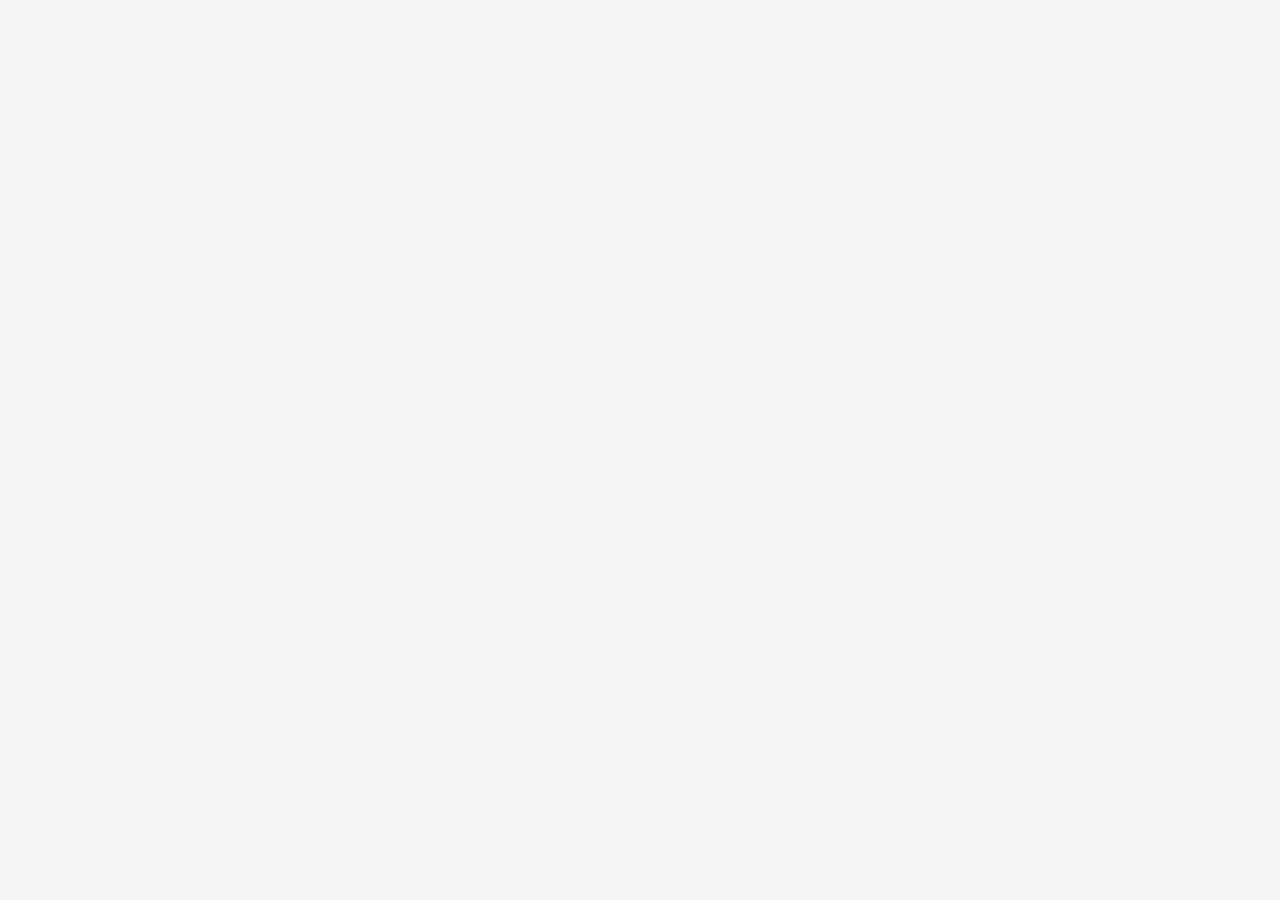
==== music/index.html @ f1dc6322 "music" ====
<!doctype html><html lang="en"><head><meta charset="UTF-8"/><meta name="viewport" content="width=device-width,user-scalable=no,initial-scale=1,maximum-scale=1,minimum-scale=1"/><meta http-equiv="X-UA-Compatible" content="ie=edge"/><link rel="icon" href="./favicon.ico"/><title>React Music - CYX</title><link href="./static/css/3.63db7dca.chunk.css" rel="stylesheet"><link href="./static/css/main.810cf1c5.chunk.css" rel="stylesheet"></head><body><noscript>You need to enable JavaScript to run this app.</noscript><div id="root"></div><script src="https://cdn.bootcdn.net/ajax/libs/react/17.0.1/umd/react.production.min.js"></script><script src="https://cdn.bootcdn.net/ajax/libs/react-dom/17.0.1/umd/react-dom.production.min.js"></script><script src="https://cdn.bootcdn.net/ajax/libs/react-router-dom/5.2.0/react-router-dom.min.js"></script><script src="https://cdn.bootcdn.net/ajax/libs/axios/0.21.0/axios.min.js"></script><script src="https://cdn.bootcdn.net/ajax/libs/dayjs/1.9.7/dayjs.min.js"></script><script src="https://cdn.bootcdn.net/ajax/libs/redux/4.0.5/redux.min.js"></script><script>!function(e){function t(t){for(var n,a,f=t[0],u=t[1],i=t[2],d=0,s=[];d<f.length;d++)a=f[d],Object.prototype.hasOwnProperty.call(o,a)&&o[a]&&s.push(o[a][0]),o[a]=0;for(n in u)Object.prototype.hasOwnProperty.call(u,n)&&(e[n]=u[n]);for(l&&l(t);s.length;)s.shift()();return c.push.apply(c,i||[]),r()}function r(){for(var e,t=0;t<c.length;t++){for(var r=c[t],n=!0,a=1;a<r.length;a++){var u=r[a];0!==o[u]&&(n=!1)}n&&(c.splice(t--,1),e=f(f.s=r[0]))}return e}var n={},a={2:0},o={2:0},c=[];function f(t){if(n[t])return n[t].exports;var r=n[t]={i:t,l:!1,exports:{}};return e[t].call(r.exports,r,r.exports,f),r.l=!0,r.exports}f.e=function(e){var t=[];a[e]?t.push(a[e]):0!==a[e]&&{4:1,5:1,6:1,7:1,8:1,9:1,11:1,12:1,13:1}[e]&&t.push(a[e]=new Promise((function(t,r){for(var n="static/css/"+({}[e]||e)+"."+{0:"31d6cfe0",4:"b9d639f6",5:"b8e6226b",6:"1abd6ac6",7:"afbb9c67",8:"af83e5b4",9:"97401d4c",10:"31d6cfe0",11:"205a9227",12:"4adebf62",13:"8f068287",14:"31d6cfe0",15:"31d6cfe0",16:"31d6cfe0",17:"31d6cfe0",18:"31d6cfe0",19:"31d6cfe0",20:"31d6cfe0",21:"31d6cfe0",22:"31d6cfe0",23:"31d6cfe0",24:"31d6cfe0",25:"31d6cfe0"}[e]+".chunk.css",o=f.p+n,c=document.getElementsByTagName("link"),u=0;u<c.length;u++){var i=(l=c[u]).getAttribute("data-href")||l.getAttribute("href");if("stylesheet"===l.rel&&(i===n||i===o))return t()}var d=document.getElementsByTagName("style");for(u=0;u<d.length;u++){var l;if((i=(l=d[u]).getAttribute("data-href"))===n||i===o)return t()}var s=document.createElement("link");s.rel="stylesheet",s.type="text/css",s.onload=t,s.onerror=function(t){var n=t&&t.target&&t.target.src||o,c=new Error("Loading CSS chunk "+e+" failed.\n("+n+")");c.code="CSS_CHUNK_LOAD_FAILED",c.request=n,delete a[e],s.parentNode.removeChild(s),r(c)},s.href=o,document.getElementsByTagName("head")[0].appendChild(s)})).then((function(){a[e]=0})));var r=o[e];if(0!==r)if(r)t.push(r[2]);else{var n=new Promise((function(t,n){r=o[e]=[t,n]}));t.push(r[2]=n);var c,u=document.createElement("script");u.charset="utf-8",u.timeout=120,f.nc&&u.setAttribute("nonce",f.nc),u.src=function(e){return f.p+"static/js/"+({}[e]||e)+"."+{0:"d8e9f323",4:"e9c83e8c",5:"3839533b",6:"b8c24204",7:"49f5a2fc",8:"f6c8484a",9:"b0489add",10:"a7ef7ede",11:"17ad154f",12:"14ec1e2f",13:"fc2794e9",14:"72e9fdf1",15:"1c46f06c",16:"dce8f236",17:"b3550e77",18:"2574365c",19:"2279a9b6",20:"bc322da2",21:"14209a16",22:"956e756e",23:"b3c29aee",24:"3106e628",25:"1d9486b4"}[e]+".chunk.js"}(e);var i=new Error;c=function(t){u.onerror=u.onload=null,clearTimeout(d);var r=o[e];if(0!==r){if(r){var n=t&&("load"===t.type?"missing":t.type),a=t&&t.target&&t.target.src;i.message="Loading chunk "+e+" failed.\n("+n+": "+a+")",i.name="ChunkLoadError",i.type=n,i.request=a,r[1](i)}o[e]=void 0}};var d=setTimeout((function(){c({type:"timeout",target:u})}),12e4);u.onerror=u.onload=c,document.head.appendChild(u)}return Promise.all(t)},f.m=e,f.c=n,f.d=function(e,t,r){f.o(e,t)||Object.defineProperty(e,t,{enumerable:!0,get:r})},f.r=function(e){"undefined"!=typeof Symbol&&Symbol.toStringTag&&Object.defineProperty(e,Symbol.toStringTag,{value:"Module"}),Object.defineProperty(e,"__esModule",{value:!0})},f.t=function(e,t){if(1&t&&(e=f(e)),8&t)return e;if(4&t&&"object"==typeof e&&e&&e.__esModule)return e;var r=Object.create(null);if(f.r(r),Object.defineProperty(r,"default",{enumerable:!0,value:e}),2&t&&"string"!=typeof e)for(var n in e)f.d(r,n,function(t){return e[t]}.bind(null,n));return r},f.n=function(e){var t=e&&e.__esModule?function(){return e.default}:function(){return e};return f.d(t,"a",t),t},f.o=function(e,t){return Object.prototype.hasOwnProperty.call(e,t)},f.p="./",f.oe=function(e){throw e};var u=this["webpackJsonpreact-template"]=this["webpackJsonpreact-template"]||[],i=u.push.bind(u);u.push=t,u=u.slice();for(var d=0;d<u.length;d++)t(u[d]);var l=i;r()}([])</script><script src="./static/js/3.7ec56323.chunk.js"></script><script src="./static/js/main.9ed80403.chunk.js"></script></body></html>
---- music/static/css/3.63db7dca.chunk.css ----
[class*=ant-]::-ms-clear,[class*=ant-] input::-ms-clear,[class*=ant-] input::-ms-reveal,[class^=ant-]::-ms-clear,[class^=ant-] input::-ms-clear,[class^=ant-] input::-ms-reveal{display:none}[class*=ant-],[class*=ant-] *,[class*=ant-] :after,[class*=ant-] :before,[class^=ant-],[class^=ant-] *,[class^=ant-] :after,[class^=ant-] :before{-webkit-box-sizing:border-box;box-sizing:border-box}body,html{width:100%;height:100%}input::-ms-clear,input::-ms-reveal{display:none}*,:after,:before{-webkit-box-sizing:border-box;box-sizing:border-box}html{font-family:sans-serif;line-height:1.15;-webkit-text-size-adjust:100%;-ms-text-size-adjust:100%;-ms-overflow-style:scrollbar;-webkit-tap-highlight-color:rgba(0,0,0,0)}@-ms-viewport{width:device-width}body{margin:0;color:rgba(0,0,0,.85);font-size:14px;font-family:-apple-system,BlinkMacSystemFont,"Segoe UI",Roboto,"Helvetica Neue",Arial,"Noto Sans",sans-serif,"Apple Color Emoji","Segoe UI Emoji","Segoe UI Symbol","Noto Color Emoji";font-variant:tabular-nums;line-height:1.5715;background-color:#fff;-webkit-font-feature-settings:"tnum";font-feature-settings:"tnum","tnum"}[tabindex="-1"]:focus{outline:none!important}hr{-webkit-box-sizing:content-box;box-sizing:content-box;height:0;overflow:visible}h1,h2,h3,h4,h5,h6{margin-top:0;margin-bottom:.5em;color:rgba(0,0,0,.85);font-weight:500}p{margin-top:0;margin-bottom:1em}abbr[data-original-title],abbr[title]{text-decoration:underline;-webkit-text-decoration:underline dotted;text-decoration:underline dotted;border-bottom:0;cursor:help}address{margin-bottom:1em;font-style:normal;line-height:inherit}input[type=number],input[type=password],input[type=text],textarea{-webkit-appearance:none}dl,ol,ul{margin-top:0;margin-bottom:1em}ol ol,ol ul,ul ol,ul ul{margin-bottom:0}dt{font-weight:500}dd{margin-bottom:.5em;margin-left:0}blockquote{margin:0 0 1em}dfn{font-style:italic}b,strong{font-weight:bolder}small{font-size:80%}sub,sup{position:relative;font-size:75%;line-height:0;vertical-align:baseline}sub{bottom:-.25em}sup{top:-.5em}a{color:#1890ff;text-decoration:none;background-color:transparent;outline:none;cursor:pointer;-webkit-transition:color .3s;transition:color .3s;-webkit-text-decoration-skip:objects}a:hover{color:#40a9ff}a:active{color:#096dd9}a:active,a:focus,a:hover{text-decoration:none;outline:0}a[disabled]{color:rgba(0,0,0,.25);cursor:not-allowed;pointer-events:none}code,kbd,pre,samp{font-size:1em;font-family:"SFMono-Regular",Consolas,"Liberation Mono",Menlo,Courier,monospace}pre{margin-top:0;margin-bottom:1em;overflow:auto}figure{margin:0 0 1em}img{vertical-align:middle;border-style:none}svg:not(:root){overflow:hidden}[role=button],a,area,button,input:not([type=range]),label,select,summary,textarea{-ms-touch-action:manipulation;touch-action:manipulation}table{border-collapse:collapse}caption{padding-top:.75em;padding-bottom:.3em;color:rgba(0,0,0,.45);text-align:left;caption-side:bottom}th{text-align:inherit}button,input,optgroup,select,textarea{margin:0;color:inherit;font-size:inherit;font-family:inherit;line-height:inherit}button,input{overflow:visible}button,select{text-transform:none}[type=reset],[type=submit],button,html [type=button]{-webkit-appearance:button}[type=button]::-moz-focus-inner,[type=reset]::-moz-focus-inner,[type=submit]::-moz-focus-inner,button::-moz-focus-inner{padding:0;border-style:none}input[type=checkbox],input[type=radio]{-webkit-box-sizing:border-box;box-sizing:border-box;padding:0}input[type=date],input[type=datetime-local],input[type=month],input[type=time]{-webkit-appearance:listbox}textarea{overflow:auto;resize:vertical}fieldset{min-width:0;margin:0;padding:0;border:0}legend{display:block;width:100%;max-width:100%;margin-bottom:.5em;padding:0;color:inherit;font-size:1.5em;line-height:inherit;white-space:normal}progress{vertical-align:baseline}[type=number]::-webkit-inner-spin-button,[type=number]::-webkit-outer-spin-button{height:auto}[type=search]{outline-offset:-2px;-webkit-appearance:none}[type=search]::-webkit-search-cancel-button,[type=search]::-webkit-search-decoration{-webkit-appearance:none}::-webkit-file-upload-button{font:inherit;-webkit-appearance:button}output{display:inline-block}summary{display:list-item}template{display:none}[hidden]{display:none!important}mark{padding:.2em;background-color:#feffe6}::-moz-selection{color:#fff;background:#1890ff}::selection{color:#fff;background:#1890ff}.clearfix:after,.clearfix:before{display:table;content:""}.clearfix:after{clear:both}.anticon{display:inline-block;color:inherit;font-style:normal;line-height:0;text-align:center;text-transform:none;vertical-align:-.125em;text-rendering:optimizeLegibility;-webkit-font-smoothing:antialiased;-moz-osx-font-smoothing:grayscale}.anticon>*{line-height:1}.anticon svg{display:inline-block}.anticon:before{display:none}.anticon .anticon-icon{display:block}.anticon[tabindex]{cursor:pointer}.anticon-spin,.anticon-spin:before{display:inline-block;-webkit-animation:loadingCircle 1s linear infinite;animation:loadingCircle 1s linear infinite}.fade-appear,.fade-enter,.fade-leave{-webkit-animation-duration:.2s;animation-duration:.2s;-webkit-animation-fill-mode:both;animation-fill-mode:both;-webkit-animation-play-state:paused;animation-play-state:paused}.fade-appear.fade-appear-active,.fade-enter.fade-enter-active{-webkit-animation-name:antFadeIn;animation-name:antFadeIn;-webkit-animation-play-state:running;animation-play-state:running}.fade-leave.fade-leave-active{-webkit-animation-name:antFadeOut;animation-name:antFadeOut;-webkit-animation-play-state:running;animation-play-state:running;pointer-events:none}.fade-appear,.fade-enter{opacity:0}.fade-appear,.fade-enter,.fade-leave{-webkit-animation-timing-function:linear;animation-timing-function:linear}@-webkit-keyframes antFadeIn{0%{opacity:0}to{opacity:1}}@keyframes antFadeIn{0%{opacity:0}to{opacity:1}}@-webkit-keyframes antFadeOut{0%{opacity:1}to{opacity:0}}@keyframes antFadeOut{0%{opacity:1}to{opacity:0}}.move-up-appear,.move-up-enter,.move-up-leave{-webkit-animation-duration:.2s;animation-duration:.2s;-webkit-animation-fill-mode:both;animation-fill-mode:both;-webkit-animation-play-state:paused;animation-play-state:paused}.move-up-appear.move-up-appear-active,.move-up-enter.move-up-enter-active{-webkit-animation-name:antMoveUpIn;animation-name:antMoveUpIn;-webkit-animation-play-state:running;animation-play-state:running}.move-up-leave.move-up-leave-active{-webkit-animation-name:antMoveUpOut;animation-name:antMoveUpOut;-webkit-animation-play-state:running;animation-play-state:running;pointer-events:none}.move-up-appear,.move-up-enter{opacity:0;-webkit-animation-timing-function:cubic-bezier(.08,.82,.17,1);animation-timing-function:cubic-bezier(.08,.82,.17,1)}.move-up-leave{-webkit-animation-timing-function:cubic-bezier(.6,.04,.98,.34);animation-timing-function:cubic-bezier(.6,.04,.98,.34)}.move-down-appear,.move-down-enter,.move-down-leave{-webkit-animation-duration:.2s;animation-duration:.2s;-webkit-animation-fill-mode:both;animation-fill-mode:both;-webkit-animation-play-state:paused;animation-play-state:paused}.move-down-appear.move-down-appear-active,.move-down-enter.move-down-enter-active{-webkit-animation-name:antMoveDownIn;animation-name:antMoveDownIn;-webkit-animation-play-state:running;animation-play-state:running}.move-down-leave.move-down-leave-active{-webkit-animation-name:antMoveDownOut;animation-name:antMoveDownOut;-webkit-animation-play-state:running;animation-play-state:running;pointer-events:none}.move-down-appear,.move-down-enter{opacity:0;-webkit-animation-timing-function:cubic-bezier(.08,.82,.17,1);animation-timing-function:cubic-bezier(.08,.82,.17,1)}.move-down-leave{-webkit-animation-timing-function:cubic-bezier(.6,.04,.98,.34);animation-timing-function:cubic-bezier(.6,.04,.98,.34)}.move-left-appear,.move-left-enter,.move-left-leave{-webkit-animation-duration:.2s;animation-duration:.2s;-webkit-animation-fill-mode:both;animation-fill-mode:both;-webkit-animation-play-state:paused;animation-play-state:paused}.move-left-appear.move-left-appear-active,.move-left-enter.move-left-enter-active{-webkit-animation-name:antMoveLeftIn;animation-name:antMoveLeftIn;-webkit-animation-play-state:running;animation-play-state:running}.move-left-leave.move-left-leave-active{-webkit-animation-name:antMoveLeftOut;animation-name:antMoveLeftOut;-webkit-animation-play-state:running;animation-play-state:running;pointer-events:none}.move-left-appear,.move-left-enter{opacity:0;-webkit-animation-timing-function:cubic-bezier(.08,.82,.17,1);animation-timing-function:cubic-bezier(.08,.82,.17,1)}.move-left-leave{-webkit-animation-timing-function:cubic-bezier(.6,.04,.98,.34);animation-timing-function:cubic-bezier(.6,.04,.98,.34)}.move-right-appear,.move-right-enter,.move-right-leave{-webkit-animation-duration:.2s;animation-duration:.2s;-webkit-animation-fill-mode:both;animation-fill-mode:both;-webkit-animation-play-state:paused;animation-play-state:paused}.move-right-appear.move-right-appear-active,.move-right-enter.move-right-enter-active{-webkit-animation-name:antMoveRightIn;animation-name:antMoveRightIn;-webkit-animation-play-state:running;animation-play-state:running}.move-right-leave.move-right-leave-active{-webkit-animation-name:antMoveRightOut;animation-name:antMoveRightOut;-webkit-animation-play-state:running;animation-play-state:running;pointer-events:none}.move-right-appear,.move-right-enter{opacity:0;-webkit-animation-timing-function:cubic-bezier(.08,.82,.17,1);animation-timing-function:cubic-bezier(.08,.82,.17,1)}.move-right-leave{-webkit-animation-timing-function:cubic-bezier(.6,.04,.98,.34);animation-timing-function:cubic-bezier(.6,.04,.98,.34)}@-webkit-keyframes antMoveDownIn{0%{-webkit-transform:translateY(100%);transform:translateY(100%);-webkit-transform-origin:0 0;transform-origin:0 0;opacity:0}to{-webkit-transform:translateY(0);transform:translateY(0);-webkit-transform-origin:0 0;transform-origin:0 0;opacity:1}}@keyframes antMoveDownIn{0%{-webkit-transform:translateY(100%);transform:translateY(100%);-webkit-transform-origin:0 0;transform-origin:0 0;opacity:0}to{-webkit-transform:translateY(0);transform:translateY(0);-webkit-transform-origin:0 0;transform-origin:0 0;opacity:1}}@-webkit-keyframes antMoveDownOut{0%{-webkit-transform:translateY(0);transform:translateY(0);-webkit-transform-origin:0 0;transform-origin:0 0;opacity:1}to{-webkit-transform:translateY(100%);transform:translateY(100%);-webkit-transform-origin:0 0;transform-origin:0 0;opacity:0}}@keyframes antMoveDownOut{0%{-webkit-transform:translateY(0);transform:translateY(0);-webkit-transform-origin:0 0;transform-origin:0 0;opacity:1}to{-webkit-transform:translateY(100%);transform:translateY(100%);-webkit-transform-origin:0 0;transform-origin:0 0;opacity:0}}@-webkit-keyframes antMoveLeftIn{0%{-webkit-transform:translateX(-100%);transform:translateX(-100%);-webkit-transform-origin:0 0;transform-origin:0 0;opacity:0}to{-webkit-transform:translateX(0);transform:translateX(0);-webkit-transform-origin:0 0;transform-origin:0 0;opacity:1}}@keyframes antMoveLeftIn{0%{-webkit-transform:translateX(-100%);transform:translateX(-100%);-webkit-transform-origin:0 0;transform-origin:0 0;opacity:0}to{-webkit-transform:translateX(0);transform:translateX(0);-webkit-transform-origin:0 0;transform-origin:0 0;opacity:1}}@-webkit-keyframes antMoveLeftOut{0%{-webkit-transform:translateX(0);transform:translateX(0);-webkit-transform-origin:0 0;transform-origin:0 0;opacity:1}to{-webkit-transform:translateX(-100%);transform:translateX(-100%);-webkit-transform-origin:0 0;transform-origin:0 0;opacity:0}}@keyframes antMoveLeftOut{0%{-webkit-transform:translateX(0);transform:translateX(0);-webkit-transform-origin:0 0;transform-origin:0 0;opacity:1}to{-webkit-transform:translateX(-100%);transform:translateX(-100%);-webkit-transform-origin:0 0;transform-origin:0 0;opacity:0}}@-webkit-keyframes antMoveRightIn{0%{-webkit-transform:translateX(100%);transform:translateX(100%);-webkit-transform-origin:0 0;transform-origin:0 0;opacity:0}to{-webkit-transform:translateX(0);transform:translateX(0);-webkit-transform-origin:0 0;transform-origin:0 0;opacity:1}}@keyframes antMoveRightIn{0%{-webkit-transform:translateX(100%);transform:translateX(100%);-webkit-transform-origin:0 0;transform-origin:0 0;opacity:0}to{-webkit-transform:translateX(0);transform:translateX(0);-webkit-transform-origin:0 0;transform-origin:0 0;opacity:1}}@-webkit-keyframes antMoveRightOut{0%{-webkit-transform:translateX(0);transform:translateX(0);-webkit-transform-origin:0 0;transform-origin:0 0;opacity:1}to{-webkit-transform:translateX(100%);transform:translateX(100%);-webkit-transform-origin:0 0;transform-origin:0 0;opacity:0}}@keyframes antMoveRightOut{0%{-webkit-transform:translateX(0);transform:translateX(0);-webkit-transform-origin:0 0;transform-origin:0 0;opacity:1}to{-webkit-transform:translateX(100%);transform:translateX(100%);-webkit-transform-origin:0 0;transform-origin:0 0;opacity:0}}@-webkit-keyframes antMoveUpIn{0%{-webkit-transform:translateY(-100%);transform:translateY(-100%);-webkit-transform-origin:0 0;transform-origin:0 0;opacity:0}to{-webkit-transform:translateY(0);transform:translateY(0);-webkit-transform-origin:0 0;transform-origin:0 0;opacity:1}}@keyframes antMoveUpIn{0%{-webkit-transform:translateY(-100%);transform:translateY(-100%);-webkit-transform-origin:0 0;transform-origin:0 0;opacity:0}to{-webkit-transform:translateY(0);transform:translateY(0);-webkit-transform-origin:0 0;transform-origin:0 0;opacity:1}}@-webkit-keyframes antMoveUpOut{0%{-webkit-transform:translateY(0);transform:translateY(0);-webkit-transform-origin:0 0;transform-origin:0 0;opacity:1}to{-webkit-transform:translateY(-100%);transform:translateY(-100%);-webkit-transform-origin:0 0;transform-origin:0 0;opacity:0}}@keyframes antMoveUpOut{0%{-webkit-transform:translateY(0);transform:translateY(0);-webkit-transform-origin:0 0;transform-origin:0 0;opacity:1}to{-webkit-transform:translateY(-100%);transform:translateY(-100%);-webkit-transform-origin:0 0;transform-origin:0 0;opacity:0}}@-webkit-keyframes loadingCircle{to{-webkit-transform:rotate(1turn);transform:rotate(1turn)}}@keyframes loadingCircle{to{-webkit-transform:rotate(1turn);transform:rotate(1turn)}}[ant-click-animating-without-extra-node=true],[ant-click-animating=true]{position:relative}html{--antd-wave-shadow-color:#1890ff;--scroll-bar:0}.ant-click-animating-node,[ant-click-animating-without-extra-node=true]:after{position:absolute;top:0;right:0;bottom:0;left:0;display:block;border-radius:inherit;-webkit-box-shadow:0 0 0 0 #1890ff;-webkit-box-shadow:0 0 0 0 var(--antd-wave-shadow-color);box-shadow:0 0 0 0 #1890ff;box-shadow:0 0 0 0 var(--antd-wave-shadow-color);opacity:.2;-webkit-animation:fadeEffect 2s cubic-bezier(.08,.82,.17,1),waveEffect .4s cubic-bezier(.08,.82,.17,1);animation:fadeEffect 2s cubic-bezier(.08,.82,.17,1),waveEffect .4s cubic-bezier(.08,.82,.17,1);-webkit-animation-fill-mode:forwards;animation-fill-mode:forwards;content:"";pointer-events:none}@-webkit-keyframes waveEffect{to{-webkit-box-shadow:0 0 0 #1890ff;box-shadow:0 0 0 #1890ff;-webkit-box-shadow:0 0 0 6px #1890ff;-webkit-box-shadow:0 0 0 6px var(--antd-wave-shadow-color);box-shadow:0 0 0 6px #1890ff;box-shadow:0 0 0 6px var(--antd-wave-shadow-color)}}@keyframes waveEffect{to{-webkit-box-shadow:0 0 0 #1890ff;box-shadow:0 0 0 #1890ff;-webkit-box-shadow:0 0 0 6px #1890ff;-webkit-box-shadow:0 0 0 6px var(--antd-wave-shadow-color);box-shadow:0 0 0 6px #1890ff;box-shadow:0 0 0 6px var(--antd-wave-shadow-color)}}@-webkit-keyframes fadeEffect{to{opacity:0}}@keyframes fadeEffect{to{opacity:0}}.slide-up-appear,.slide-up-enter,.slide-up-leave{-webkit-animation-duration:.2s;animation-duration:.2s;-webkit-animation-fill-mode:both;animation-fill-mode:both;-webkit-animation-play-state:paused;animation-play-state:paused}.slide-up-appear.slide-up-appear-active,.slide-up-enter.slide-up-enter-active{-webkit-animation-name:antSlideUpIn;animation-name:antSlideUpIn;-webkit-animation-play-state:running;animation-play-state:running}.slide-up-leave.slide-up-leave-active{-webkit-animation-name:antSlideUpOut;animation-name:antSlideUpOut;-webkit-animation-play-state:running;animation-play-state:running;pointer-events:none}.slide-up-appear,.slide-up-enter{opacity:0;-webkit-animation-timing-function:cubic-bezier(.23,1,.32,1);animation-timing-function:cubic-bezier(.23,1,.32,1)}.slide-up-leave{-webkit-animation-timing-function:cubic-bezier(.755,.05,.855,.06);animation-timing-function:cubic-bezier(.755,.05,.855,.06)}.slide-down-appear,.slide-down-enter,.slide-down-leave{-webkit-animation-duration:.2s;animation-duration:.2s;-webkit-animation-fill-mode:both;animation-fill-mode:both;-webkit-animation-play-state:paused;animation-play-state:paused}.slide-down-appear.slide-down-appear-active,.slide-down-enter.slide-down-enter-active{-webkit-animation-name:antSlideDownIn;animation-name:antSlideDownIn;-webkit-animation-play-state:running;animation-play-state:running}.slide-down-leave.slide-down-leave-active{-webkit-animation-name:antSlideDownOut;animation-name:antSlideDownOut;-webkit-animation-play-state:running;animation-play-state:running;pointer-events:none}.slide-down-appear,.slide-down-enter{opacity:0;-webkit-animation-timing-function:cubic-bezier(.23,1,.32,1);animation-timing-function:cubic-bezier(.23,1,.32,1)}.slide-down-leave{-webkit-animation-timing-function:cubic-bezier(.755,.05,.855,.06);animation-timing-function:cubic-bezier(.755,.05,.855,.06)}.slide-left-appear,.slide-left-enter,.slide-left-leave{-webkit-animation-duration:.2s;animation-duration:.2s;-webkit-animation-fill-mode:both;animation-fill-mode:both;-webkit-animation-play-state:paused;animation-play-state:paused}.slide-left-appear.slide-left-appear-active,.slide-left-enter.slide-left-enter-active{-webkit-animation-name:antSlideLeftIn;animation-name:antSlideLeftIn;-webkit-animation-play-state:running;animation-play-state:running}.slide-left-leave.slide-left-leave-active{-webkit-animation-name:antSlideLeftOut;animation-name:antSlideLeftOut;-webkit-animation-play-state:running;animation-play-state:running;pointer-events:none}.slide-left-appear,.slide-left-enter{opacity:0;-webkit-animation-timing-function:cubic-bezier(.23,1,.32,1);animation-timing-function:cubic-bezier(.23,1,.32,1)}.slide-left-leave{-webkit-animation-timing-function:cubic-bezier(.755,.05,.855,.06);animation-timing-function:cubic-bezier(.755,.05,.855,.06)}.slide-right-appear,.slide-right-enter,.slide-right-leave{-webkit-animation-duration:.2s;animation-duration:.2s;-webkit-animation-fill-mode:both;animation-fill-mode:both;-webkit-animation-play-state:paused;animation-play-state:paused}.slide-right-appear.slide-right-appear-active,.slide-right-enter.slide-right-enter-active{-webkit-animation-name:antSlideRightIn;animation-name:antSlideRightIn;-webkit-animation-play-state:running;animation-play-state:running}.slide-right-leave.slide-right-leave-active{-webkit-animation-name:antSlideRightOut;animation-name:antSlideRightOut;-webkit-animation-play-state:running;animation-play-state:running;pointer-events:none}.slide-right-appear,.slide-right-enter{opacity:0;-webkit-animation-timing-function:cubic-bezier(.23,1,.32,1);animation-timing-function:cubic-bezier(.23,1,.32,1)}.slide-right-leave{-webkit-animation-timing-function:cubic-bezier(.755,.05,.855,.06);animation-timing-function:cubic-bezier(.755,.05,.855,.06)}@-webkit-keyframes antSlideUpIn{0%{-webkit-transform:scaleY(.8);transform:scaleY(.8);-webkit-transform-origin:0 0;transform-origin:0 0;opacity:0}to{-webkit-transform:scaleY(1);transform:scaleY(1);-webkit-transform-origin:0 0;transform-origin:0 0;opacity:1}}@keyframes antSlideUpIn{0%{-webkit-transform:scaleY(.8);transform:scaleY(.8);-webkit-transform-origin:0 0;transform-origin:0 0;opacity:0}to{-webkit-transform:scaleY(1);transform:scaleY(1);-webkit-transform-origin:0 0;transform-origin:0 0;opacity:1}}@-webkit-keyframes antSlideUpOut{0%{-webkit-transform:scaleY(1);transform:scaleY(1);-webkit-transform-origin:0 0;transform-origin:0 0;opacity:1}to{-webkit-transform:scaleY(.8);transform:scaleY(.8);-webkit-transform-origin:0 0;transform-origin:0 0;opacity:0}}@keyframes antSlideUpOut{0%{-webkit-transform:scaleY(1);transform:scaleY(1);-webkit-transform-origin:0 0;transform-origin:0 0;opacity:1}to{-webkit-transform:scaleY(.8);transform:scaleY(.8);-webkit-transform-origin:0 0;transform-origin:0 0;opacity:0}}@-webkit-keyframes antSlideDownIn{0%{-webkit-transform:scaleY(.8);transform:scaleY(.8);-webkit-transform-origin:100% 100%;transform-origin:100% 100%;opacity:0}to{-webkit-transform:scaleY(1);transform:scaleY(1);-webkit-transform-origin:100% 100%;transform-origin:100% 100%;opacity:1}}@keyframes antSlideDownIn{0%{-webkit-transform:scaleY(.8);transform:scaleY(.8);-webkit-transform-origin:100% 100%;transform-origin:100% 100%;opacity:0}to{-webkit-transform:scaleY(1);transform:scaleY(1);-webkit-transform-origin:100% 100%;transform-origin:100% 100%;opacity:1}}@-webkit-keyframes antSlideDownOut{0%{-webkit-transform:scaleY(1);transform:scaleY(1);-webkit-transform-origin:100% 100%;transform-origin:100% 100%;opacity:1}to{-webkit-transform:scaleY(.8);transform:scaleY(.8);-webkit-transform-origin:100% 100%;transform-origin:100% 100%;opacity:0}}@keyframes antSlideDownOut{0%{-webkit-transform:scaleY(1);transform:scaleY(1);-webkit-transform-origin:100% 100%;transform-origin:100% 100%;opacity:1}to{-webkit-transform:scaleY(.8);transform:scaleY(.8);-webkit-transform-origin:100% 100%;transform-origin:100% 100%;opacity:0}}@-webkit-keyframes antSlideLeftIn{0%{-webkit-transform:scaleX(.8);transform:scaleX(.8);-webkit-transform-origin:0 0;transform-origin:0 0;opacity:0}to{-webkit-transform:scaleX(1);transform:scaleX(1);-webkit-transform-origin:0 0;transform-origin:0 0;opacity:1}}@keyframes antSlideLeftIn{0%{-webkit-transform:scaleX(.8);transform:scaleX(.8);-webkit-transform-origin:0 0;transform-origin:0 0;opacity:0}to{-webkit-transform:scaleX(1);transform:scaleX(1);-webkit-transform-origin:0 0;transform-origin:0 0;opacity:1}}@-webkit-keyframes antSlideLeftOut{0%{-webkit-transform:scaleX(1);transform:scaleX(1);-webkit-transform-origin:0 0;transform-origin:0 0;opacity:1}to{-webkit-transform:scaleX(.8);transform:scaleX(.8);-webkit-transform-origin:0 0;transform-origin:0 0;opacity:0}}@keyframes antSlideLeftOut{0%{-webkit-transform:scaleX(1);transform:scaleX(1);-webkit-transform-origin:0 0;transform-origin:0 0;opacity:1}to{-webkit-transform:scaleX(.8);transform:scaleX(.8);-webkit-transform-origin:0 0;transform-origin:0 0;opacity:0}}@-webkit-keyframes antSlideRightIn{0%{-webkit-transform:scaleX(.8);transform:scaleX(.8);-webkit-transform-origin:100% 0;transform-origin:100% 0;opacity:0}to{-webkit-transform:scaleX(1);transform:scaleX(1);-webkit-transform-origin:100% 0;transform-origin:100% 0;opacity:1}}@keyframes antSlideRightIn{0%{-webkit-transform:scaleX(.8);transform:scaleX(.8);-webkit-transform-origin:100% 0;transform-origin:100% 0;opacity:0}to{-webkit-transform:scaleX(1);transform:scaleX(1);-webkit-transform-origin:100% 0;transform-origin:100% 0;opacity:1}}@-webkit-keyframes antSlideRightOut{0%{-webkit-transform:scaleX(1);transform:scaleX(1);-webkit-transform-origin:100% 0;transform-origin:100% 0;opacity:1}to{-webkit-transform:scaleX(.8);transform:scaleX(.8);-webkit-transform-origin:100% 0;transform-origin:100% 0;opacity:0}}@keyframes antSlideRightOut{0%{-webkit-transform:scaleX(1);transform:scaleX(1);-webkit-transform-origin:100% 0;transform-origin:100% 0;opacity:1}to{-webkit-transform:scaleX(.8);transform:scaleX(.8);-webkit-transform-origin:100% 0;transform-origin:100% 0;opacity:0}}.zoom-appear,.zoom-enter,.zoom-leave{-webkit-animation-duration:.2s;animation-duration:.2s;-webkit-animation-fill-mode:both;animation-fill-mode:both;-webkit-animation-play-state:paused;animation-play-state:paused}.zoom-appear.zoom-appear-active,.zoom-enter.zoom-enter-active{-webkit-animation-name:antZoomIn;animation-name:antZoomIn;-webkit-animation-play-state:running;animation-play-state:running}.zoom-leave.zoom-leave-active{-webkit-animation-name:antZoomOut;animation-name:antZoomOut;-webkit-animation-play-state:running;animation-play-state:running;pointer-events:none}.zoom-appear,.zoom-enter{-webkit-transform:scale(0);transform:scale(0);opacity:0;-webkit-animation-timing-function:cubic-bezier(.08,.82,.17,1);animation-timing-function:cubic-bezier(.08,.82,.17,1)}.zoom-appear-prepare,.zoom-enter-prepare{-webkit-transform:none;transform:none}.zoom-leave{-webkit-animation-timing-function:cubic-bezier(.78,.14,.15,.86);animation-timing-function:cubic-bezier(.78,.14,.15,.86)}.zoom-big-appear,.zoom-big-enter,.zoom-big-leave{-webkit-animation-duration:.2s;animation-duration:.2s;-webkit-animation-fill-mode:both;animation-fill-mode:both;-webkit-animation-play-state:paused;animation-play-state:paused}.zoom-big-appear.zoom-big-appear-active,.zoom-big-enter.zoom-big-enter-active{-webkit-animation-name:antZoomBigIn;animation-name:antZoomBigIn;-webkit-animation-play-state:running;animation-play-state:running}.zoom-big-leave.zoom-big-leave-active{-webkit-animation-name:antZoomBigOut;animation-name:antZoomBigOut;-webkit-animation-play-state:running;animation-play-state:running;pointer-events:none}.zoom-big-appear,.zoom-big-enter{-webkit-transform:scale(0);transform:scale(0);opacity:0;-webkit-animation-timing-function:cubic-bezier(.08,.82,.17,1);animation-timing-function:cubic-bezier(.08,.82,.17,1)}.zoom-big-appear-prepare,.zoom-big-enter-prepare{-webkit-transform:none;transform:none}.zoom-big-leave{-webkit-animation-timing-function:cubic-bezier(.78,.14,.15,.86);animation-timing-function:cubic-bezier(.78,.14,.15,.86)}.zoom-big-fast-appear,.zoom-big-fast-enter,.zoom-big-fast-leave{-webkit-animation-duration:.1s;animation-duration:.1s;-webkit-animation-fill-mode:both;animation-fill-mode:both;-webkit-animation-play-state:paused;animation-play-state:paused}.zoom-big-fast-appear.zoom-big-fast-appear-active,.zoom-big-fast-enter.zoom-big-fast-enter-active{-webkit-animation-name:antZoomBigIn;animation-name:antZoomBigIn;-webkit-animation-play-state:running;animation-play-state:running}.zoom-big-fast-leave.zoom-big-fast-leave-active{-webkit-animation-name:antZoomBigOut;animation-name:antZoomBigOut;-webkit-animation-play-state:running;animation-play-state:running;pointer-events:none}.zoom-big-fast-appear,.zoom-big-fast-enter{-webkit-transform:scale(0);transform:scale(0);opacity:0;-webkit-animation-timing-function:cubic-bezier(.08,.82,.17,1);animation-timing-function:cubic-bezier(.08,.82,.17,1)}.zoom-big-fast-appear-prepare,.zoom-big-fast-enter-prepare{-webkit-transform:none;transform:none}.zoom-big-fast-leave{-webkit-animation-timing-function:cubic-bezier(.78,.14,.15,.86);animation-timing-function:cubic-bezier(.78,.14,.15,.86)}.zoom-up-appear,.zoom-up-enter,.zoom-up-leave{-webkit-animation-duration:.2s;animation-duration:.2s;-webkit-animation-fill-mode:both;animation-fill-mode:both;-webkit-animation-play-state:paused;animation-play-state:paused}.zoom-up-appear.zoom-up-appear-active,.zoom-up-enter.zoom-up-enter-active{-webkit-animation-name:antZoomUpIn;animation-name:antZoomUpIn;-webkit-animation-play-state:running;animation-play-state:running}.zoom-up-leave.zoom-up-leave-active{-webkit-animation-name:antZoomUpOut;animation-name:antZoomUpOut;-webkit-animation-play-state:running;animation-play-state:running;pointer-events:none}.zoom-up-appear,.zoom-up-enter{-webkit-transform:scale(0);transform:scale(0);opacity:0;-webkit-animation-timing-function:cubic-bezier(.08,.82,.17,1);animation-timing-function:cubic-bezier(.08,.82,.17,1)}.zoom-up-appear-prepare,.zoom-up-enter-prepare{-webkit-transform:none;transform:none}.zoom-up-leave{-webkit-animation-timing-function:cubic-bezier(.78,.14,.15,.86);animation-timing-function:cubic-bezier(.78,.14,.15,.86)}.zoom-down-appear,.zoom-down-enter,.zoom-down-leave{-webkit-animation-duration:.2s;animation-duration:.2s;-webkit-animation-fill-mode:both;animation-fill-mode:both;-webkit-animation-play-state:paused;animation-play-state:paused}.zoom-down-appear.zoom-down-appear-active,.zoom-down-enter.zoom-down-enter-active{-webkit-animation-name:antZoomDownIn;animation-name:antZoomDownIn;-webkit-animation-play-state:running;animation-play-state:running}.zoom-down-leave.zoom-down-leave-active{-webkit-animation-name:antZoomDownOut;animation-name:antZoomDownOut;-webkit-animation-play-state:running;animation-play-state:running;pointer-events:none}.zoom-down-appear,.zoom-down-enter{-webkit-transform:scale(0);transform:scale(0);opacity:0;-webkit-animation-timing-function:cubic-bezier(.08,.82,.17,1);animation-timing-function:cubic-bezier(.08,.82,.17,1)}.zoom-down-appear-prepare,.zoom-down-enter-prepare{-webkit-transform:none;transform:none}.zoom-down-leave{-webkit-animation-timing-function:cubic-bezier(.78,.14,.15,.86);animation-timing-function:cubic-bezier(.78,.14,.15,.86)}.zoom-left-appear,.zoom-left-enter,.zoom-left-leave{-webkit-animation-duration:.2s;animation-duration:.2s;-webkit-animation-fill-mode:both;animation-fill-mode:both;-webkit-animation-play-state:paused;animation-play-state:paused}.zoom-left-appear.zoom-left-appear-active,.zoom-left-enter.zoom-left-enter-active{-webkit-animation-name:antZoomLeftIn;animation-name:antZoomLeftIn;-webkit-animation-play-state:running;animation-play-state:running}.zoom-left-leave.zoom-left-leave-active{-webkit-animation-name:antZoomLeftOut;animation-name:antZoomLeftOut;-webkit-animation-play-state:running;animation-play-state:running;pointer-events:none}.zoom-left-appear,.zoom-left-enter{-webkit-transform:scale(0);transform:scale(0);opacity:0;-webkit-animation-timing-function:cubic-bezier(.08,.82,.17,1);animation-timing-function:cubic-bezier(.08,.82,.17,1)}.zoom-left-appear-prepare,.zoom-left-enter-prepare{-webkit-transform:none;transform:none}.zoom-left-leave{-webkit-animation-timing-function:cubic-bezier(.78,.14,.15,.86);animation-timing-function:cubic-bezier(.78,.14,.15,.86)}.zoom-right-appear,.zoom-right-enter,.zoom-right-leave{-webkit-animation-duration:.2s;animation-duration:.2s;-webkit-animation-fill-mode:both;animation-fill-mode:both;-webkit-animation-play-state:paused;animation-play-state:paused}.zoom-right-appear.zoom-right-appear-active,.zoom-right-enter.zoom-right-enter-active{-webkit-animation-name:antZoomRightIn;animation-name:antZoomRightIn;-webkit-animation-play-state:running;animation-play-state:running}.zoom-right-leave.zoom-right-leave-active{-webkit-animation-name:antZoomRightOut;animation-name:antZoomRightOut;-webkit-animation-play-state:running;animation-play-state:running;pointer-events:none}.zoom-right-appear,.zoom-right-enter{-webkit-transform:scale(0);transform:scale(0);opacity:0;-webkit-animation-timing-function:cubic-bezier(.08,.82,.17,1);animation-timing-function:cubic-bezier(.08,.82,.17,1)}.zoom-right-appear-prepare,.zoom-right-enter-prepare{-webkit-transform:none;transform:none}.zoom-right-leave{-webkit-animation-timing-function:cubic-bezier(.78,.14,.15,.86);animation-timing-function:cubic-bezier(.78,.14,.15,.86)}@-webkit-keyframes antZoomIn{0%{-webkit-transform:scale(.2);transform:scale(.2);opacity:0}to{-webkit-transform:scale(1);transform:scale(1);opacity:1}}@keyframes antZoomIn{0%{-webkit-transform:scale(.2);transform:scale(.2);opacity:0}to{-webkit-transform:scale(1);transform:scale(1);opacity:1}}@-webkit-keyframes antZoomOut{0%{-webkit-transform:scale(1);transform:scale(1)}to{-webkit-transform:scale(.2);transform:scale(.2);opacity:0}}@keyframes antZoomOut{0%{-webkit-transform:scale(1);transform:scale(1)}to{-webkit-transform:scale(.2);transform:scale(.2);opacity:0}}@-webkit-keyframes antZoomBigIn{0%{-webkit-transform:scale(.8);transform:scale(.8);opacity:0}to{-webkit-transform:scale(1);transform:scale(1);opacity:1}}@keyframes antZoomBigIn{0%{-webkit-transform:scale(.8);transform:scale(.8);opacity:0}to{-webkit-transform:scale(1);transform:scale(1);opacity:1}}@-webkit-keyframes antZoomBigOut{0%{-webkit-transform:scale(1);transform:scale(1)}to{-webkit-transform:scale(.8);transform:scale(.8);opacity:0}}@keyframes antZoomBigOut{0%{-webkit-transform:scale(1);transform:scale(1)}to{-webkit-transform:scale(.8);transform:scale(.8);opacity:0}}@-webkit-keyframes antZoomUpIn{0%{-webkit-transform:scale(.8);transform:scale(.8);-webkit-transform-origin:50% 0;transform-origin:50% 0;opacity:0}to{-webkit-transform:scale(1);transform:scale(1);-webkit-transform-origin:50% 0;transform-origin:50% 0}}@keyframes antZoomUpIn{0%{-webkit-transform:scale(.8);transform:scale(.8);-webkit-transform-origin:50% 0;transform-origin:50% 0;opacity:0}to{-webkit-transform:scale(1);transform:scale(1);-webkit-transform-origin:50% 0;transform-origin:50% 0}}@-webkit-keyframes antZoomUpOut{0%{-webkit-transform:scale(1);transform:scale(1);-webkit-transform-origin:50% 0;transform-origin:50% 0}to{-webkit-transform:scale(.8);transform:scale(.8);-webkit-transform-origin:50% 0;transform-origin:50% 0;opacity:0}}@keyframes antZoomUpOut{0%{-webkit-transform:scale(1);transform:scale(1);-webkit-transform-origin:50% 0;transform-origin:50% 0}to{-webkit-transform:scale(.8);transform:scale(.8);-webkit-transform-origin:50% 0;transform-origin:50% 0;opacity:0}}@-webkit-keyframes antZoomLeftIn{0%{-webkit-transform:scale(.8);transform:scale(.8);-webkit-transform-origin:0 50%;transform-origin:0 50%;opacity:0}to{-webkit-transform:scale(1);transform:scale(1);-webkit-transform-origin:0 50%;transform-origin:0 50%}}@keyframes antZoomLeftIn{0%{-webkit-transform:scale(.8);transform:scale(.8);-webkit-transform-origin:0 50%;transform-origin:0 50%;opacity:0}to{-webkit-transform:scale(1);transform:scale(1);-webkit-transform-origin:0 50%;transform-origin:0 50%}}@-webkit-keyframes antZoomLeftOut{0%{-webkit-transform:scale(1);transform:scale(1);-webkit-transform-origin:0 50%;transform-origin:0 50%}to{-webkit-transform:scale(.8);transform:scale(.8);-webkit-transform-origin:0 50%;transform-origin:0 50%;opacity:0}}@keyframes antZoomLeftOut{0%{-webkit-transform:scale(1);transform:scale(1);-webkit-transform-origin:0 50%;transform-origin:0 50%}to{-webkit-transform:scale(.8);transform:scale(.8);-webkit-transform-origin:0 50%;transform-origin:0 50%;opacity:0}}@-webkit-keyframes antZoomRightIn{0%{-webkit-transform:scale(.8);transform:scale(.8);-webkit-transform-origin:100% 50%;transform-origin:100% 50%;opacity:0}to{-webkit-transform:scale(1);transform:scale(1);-webkit-transform-origin:100% 50%;transform-origin:100% 50%}}@keyframes antZoomRightIn{0%{-webkit-transform:scale(.8);transform:scale(.8);-webkit-transform-origin:100% 50%;transform-origin:100% 50%;opacity:0}to{-webkit-transform:scale(1);transform:scale(1);-webkit-transform-origin:100% 50%;transform-origin:100% 50%}}@-webkit-keyframes antZoomRightOut{0%{-webkit-transform:scale(1);transform:scale(1);-webkit-transform-origin:100% 50%;transform-origin:100% 50%}to{-webkit-transform:scale(.8);transform:scale(.8);-webkit-transform-origin:100% 50%;transform-origin:100% 50%;opacity:0}}@keyframes antZoomRightOut{0%{-webkit-transform:scale(1);transform:scale(1);-webkit-transform-origin:100% 50%;transform-origin:100% 50%}to{-webkit-transform:scale(.8);transform:scale(.8);-webkit-transform-origin:100% 50%;transform-origin:100% 50%;opacity:0}}@-webkit-keyframes antZoomDownIn{0%{-webkit-transform:scale(.8);transform:scale(.8);-webkit-transform-origin:50% 100%;transform-origin:50% 100%;opacity:0}to{-webkit-transform:scale(1);transform:scale(1);-webkit-transform-origin:50% 100%;transform-origin:50% 100%}}@keyframes antZoomDownIn{0%{-webkit-transform:scale(.8);transform:scale(.8);-webkit-transform-origin:50% 100%;transform-origin:50% 100%;opacity:0}to{-webkit-transform:scale(1);transform:scale(1);-webkit-transform-origin:50% 100%;transform-origin:50% 100%}}@-webkit-keyframes antZoomDownOut{0%{-webkit-transform:scale(1);transform:scale(1);-webkit-transform-origin:50% 100%;transform-origin:50% 100%}to{-webkit-transform:scale(.8);transform:scale(.8);-webkit-transform-origin:50% 100%;transform-origin:50% 100%;opacity:0}}@keyframes antZoomDownOut{0%{-webkit-transform:scale(1);transform:scale(1);-webkit-transform-origin:50% 100%;transform-origin:50% 100%}to{-webkit-transform:scale(.8);transform:scale(.8);-webkit-transform-origin:50% 100%;transform-origin:50% 100%;opacity:0}}.ant-motion-collapse-legacy{overflow:hidden}.ant-motion-collapse,.ant-motion-collapse-legacy-active{-webkit-transition:height .2s cubic-bezier(.645,.045,.355,1),opacity .2s cubic-bezier(.645,.045,.355,1)!important;transition:height .2s cubic-bezier(.645,.045,.355,1),opacity .2s cubic-bezier(.645,.045,.355,1)!important}.ant-motion-collapse{overflow:hidden}.ant-back-top{-webkit-box-sizing:border-box;box-sizing:border-box;margin:0;padding:0;color:rgba(0,0,0,.85);font-size:14px;font-variant:tabular-nums;line-height:1.5715;list-style:none;-webkit-font-feature-settings:"tnum";font-feature-settings:"tnum","tnum";position:fixed;right:100px;bottom:50px;z-index:10;width:40px;height:40px;cursor:pointer}.ant-back-top:empty{display:none}.ant-back-top-rtl{right:auto;left:100px;direction:rtl}.ant-back-top-content{width:40px;height:40px;overflow:hidden;color:#fff;text-align:center;background-color:rgba(0,0,0,.45);border-radius:20px;-webkit-transition:all .3s;transition:all .3s}.ant-back-top-content:hover{background-color:rgba(0,0,0,.85);-webkit-transition:all .3s;transition:all .3s}.ant-back-top-icon{font-size:24px;line-height:40px}@media screen and (max-width:768px){.ant-back-top{right:60px}}@media screen and (max-width:480px){.ant-back-top{right:20px}}.ant-image-preview,.ant-modal{pointer-events:none}.ant-image-preview.zoom-appear,.ant-image-preview.zoom-enter,.ant-modal.zoom-appear,.ant-modal.zoom-enter{-webkit-transform:none;transform:none;opacity:0;-webkit-animation-duration:.3s;animation-duration:.3s;-webkit-user-select:none;-moz-user-select:none;-ms-user-select:none;user-select:none}.ant-image-preview-mask,.ant-modal-mask{position:fixed;top:0;right:0;bottom:0;left:0;z-index:1000;height:100%;background-color:rgba(0,0,0,.45);filter:alpha(opacity=50)}.ant-image-preview-mask-hidden,.ant-modal-mask-hidden{display:none}.ant-image-preview-wrap,.ant-modal-wrap{position:fixed;top:0;right:0;bottom:0;left:0;overflow:auto;outline:0;-webkit-overflow-scrolling:touch}.ant-spin{-webkit-box-sizing:border-box;box-sizing:border-box;margin:0;padding:0;color:rgba(0,0,0,.85);font-size:14px;font-variant:tabular-nums;line-height:1.5715;list-style:none;-webkit-font-feature-settings:"tnum";font-feature-settings:"tnum","tnum";position:absolute;display:none;color:#1890ff;text-align:center;vertical-align:middle;opacity:0;-webkit-transition:-webkit-transform .3s cubic-bezier(.78,.14,.15,.86);transition:-webkit-transform .3s cubic-bezier(.78,.14,.15,.86);transition:transform .3s cubic-bezier(.78,.14,.15,.86);transition:transform .3s cubic-bezier(.78,.14,.15,.86),-webkit-transform .3s cubic-bezier(.78,.14,.15,.86)}.ant-spin-spinning{position:static;display:inline-block;opacity:1}.ant-spin-nested-loading{position:relative}.ant-spin-nested-loading>div>.ant-spin{position:absolute;top:0;left:0;z-index:4;display:block;width:100%;height:100%;max-height:400px}.ant-spin-nested-loading>div>.ant-spin .ant-spin-dot{position:absolute;top:50%;left:50%;margin:-10px}.ant-spin-nested-loading>div>.ant-spin .ant-spin-text{position:absolute;top:50%;width:100%;padding-top:5px;text-shadow:0 1px 2px #fff}.ant-spin-nested-loading>div>.ant-spin.ant-spin-show-text .ant-spin-dot{margin-top:-20px}.ant-spin-nested-loading>div>.ant-spin-sm .ant-spin-dot{margin:-7px}.ant-spin-nested-loading>div>.ant-spin-sm .ant-spin-text{padding-top:2px}.ant-spin-nested-loading>div>.ant-spin-sm.ant-spin-show-text .ant-spin-dot{margin-top:-17px}.ant-spin-nested-loading>div>.ant-spin-lg .ant-spin-dot{margin:-16px}.ant-spin-nested-loading>div>.ant-spin-lg .ant-spin-text{padding-top:11px}.ant-spin-nested-loading>div>.ant-spin-lg.ant-spin-show-text .ant-spin-dot{margin-top:-26px}.ant-spin-container{position:relative;-webkit-transition:opacity .3s;transition:opacity .3s}.ant-spin-container:after{position:absolute;top:0;right:0;bottom:0;left:0;z-index:10;display:none\9;width:100%;height:100%;background:#fff;opacity:0;-webkit-transition:all .3s;transition:all .3s;content:"";pointer-events:none}.ant-spin-blur{clear:both;overflow:hidden;opacity:.5;-webkit-user-select:none;-moz-user-select:none;-ms-user-select:none;user-select:none;pointer-events:none}.ant-spin-blur:after{opacity:.4;pointer-events:auto}.ant-spin-tip{color:rgba(0,0,0,.45)}.ant-spin-dot{position:relative;display:inline-block;font-size:20px;width:1em;height:1em}.ant-spin-dot-item{position:absolute;display:block;width:9px;height:9px;background-color:#1890ff;border-radius:100%;-webkit-transform:scale(.75);transform:scale(.75);-webkit-transform-origin:50% 50%;transform-origin:50% 50%;opacity:.3;-webkit-animation:antSpinMove 1s linear infinite alternate;animation:antSpinMove 1s linear infinite alternate}.ant-spin-dot-item:first-child{top:0;left:0}.ant-spin-dot-item:nth-child(2){top:0;right:0;-webkit-animation-delay:.4s;animation-delay:.4s}.ant-spin-dot-item:nth-child(3){right:0;bottom:0;-webkit-animation-delay:.8s;animation-delay:.8s}.ant-spin-dot-item:nth-child(4){bottom:0;left:0;-webkit-animation-delay:1.2s;animation-delay:1.2s}.ant-spin-dot-spin{-webkit-transform:rotate(45deg);transform:rotate(45deg);-webkit-animation:antRotate 1.2s linear infinite;animation:antRotate 1.2s linear infinite}.ant-spin-sm .ant-spin-dot{font-size:14px}.ant-spin-sm .ant-spin-dot i{width:6px;height:6px}.ant-spin-lg .ant-spin-dot{font-size:32px}.ant-spin-lg .ant-spin-dot i{width:14px;height:14px}.ant-spin.ant-spin-show-text .ant-spin-text{display:block}@media (-ms-high-contrast:active),(-ms-high-contrast:none){.ant-spin-blur{background:#fff;opacity:.5}}@-webkit-keyframes antSpinMove{to{opacity:1}}@keyframes antSpinMove{to{opacity:1}}@-webkit-keyframes antRotate{to{-webkit-transform:rotate(405deg);transform:rotate(405deg)}}@keyframes antRotate{to{-webkit-transform:rotate(405deg);transform:rotate(405deg)}}.ant-spin-rtl{direction:rtl}.ant-spin-rtl .ant-spin-dot-spin{-webkit-transform:rotate(-45deg);transform:rotate(-45deg);-webkit-animation-name:antRotateRtl;animation-name:antRotateRtl}@-webkit-keyframes antRotateRtl{to{-webkit-transform:rotate(-405deg);transform:rotate(-405deg)}}@keyframes antRotateRtl{to{-webkit-transform:rotate(-405deg);transform:rotate(-405deg)}}
---- music/static/css/main.810cf1c5.chunk.css ----
.LoadingPage_LoadingPage__2RlLE{position:fixed;width:100%;height:100%;background-color:#ececec}.LoadingPage_LoadingPage__2RlLE .LoadingPage_loading__12QsP{position:absolute;left:50%;top:50%;transform:translate(-50%,-50%);text-align:center}html{line-height:1.15;-ms-text-size-adjust:100%;-webkit-text-size-adjust:100%}h1{font-size:2em;margin:.67em 0}dl dl,dl ol,dl ul,ol dl,ol ol,ol ul,ul dl,ul ol,ul ul{margin:0}hr{box-sizing:content-box;height:0;overflow:visible}main{display:block}pre{font-family:monospace,monospace;font-size:1em}abbr[title]{text-decoration:underline;text-decoration:underline dotted}b,strong{font-weight:bolder}code,kbd,samp{font-family:monospace,monospace;font-size:1em}small{font-size:80%}svg:not(:root){overflow:hidden}button,input,select{margin:0}button{overflow:visible;text-transform:none}[type=button],[type=reset],[type=submit],button{-webkit-appearance:button}fieldset{padding:.35em .75em .625em}input{overflow:visible}legend{box-sizing:border-box;color:inherit;display:table;max-width:100%;white-space:normal}progress{display:inline-block;vertical-align:baseline}select{text-transform:none}textarea{margin:0;overflow:auto}[type=search]{-webkit-appearance:textfield;outline-offset:-2px}::-webkit-inner-spin-button,::-webkit-outer-spin-button{height:auto}::-webkit-input-placeholder{color:inherit;opacity:.54}::-webkit-search-decoration{-webkit-appearance:none}::-webkit-file-upload-button{-webkit-appearance:button;font:inherit}::-moz-focus-inner{border-style:none;padding:0}:-moz-focusring{outline:1px dotted ButtonText}:-moz-ui-invalid{box-shadow:none}details,dialog{display:block}dialog{background-color:#fff;border:solid;color:#000;height:-moz-fit-content;height:-webkit-fit-content;height:fit-content;left:0;margin:auto;padding:1em;position:absolute;right:0;width:-moz-fit-content;width:-webkit-fit-content;width:fit-content}dialog:not([open]){display:none}summary{display:list-item}template{display:none}*{margin:0;padding:0;box-sizing:border-box}#root,.app,body,html{height:100%}.app{overflow:auto}.app::-webkit-scrollbar{width:10px;height:10px;background-clip:padding-box}.app::-webkit-scrollbar-track{background:#efefef;border-radius:2px}.app::-webkit-scrollbar-thumb{background:#bfbfbf;border-radius:10px}.app::-webkit-scrollbar-thumb:hover{background:#a09a9a}body{font-size:12px;color:#333;font-family:Arial,Helvetica,sans-serif;background-color:#f5f5f5}ul{list-style:none;padding:0}p,ul{margin:0}.w980{width:980px;margin:0 auto}.back-to-top{height:40px;width:40px;line-height:40px;border-radius:20px;background-color:rgba(194,12,12,.5);color:#fff;text-align:center;font-size:14px;transition:background-color .3s}.back-to-top:hover{background-color:#c20c0c}.ellipsis-1{overflow:hidden;white-space:nowrap;text-overflow:ellipsis}
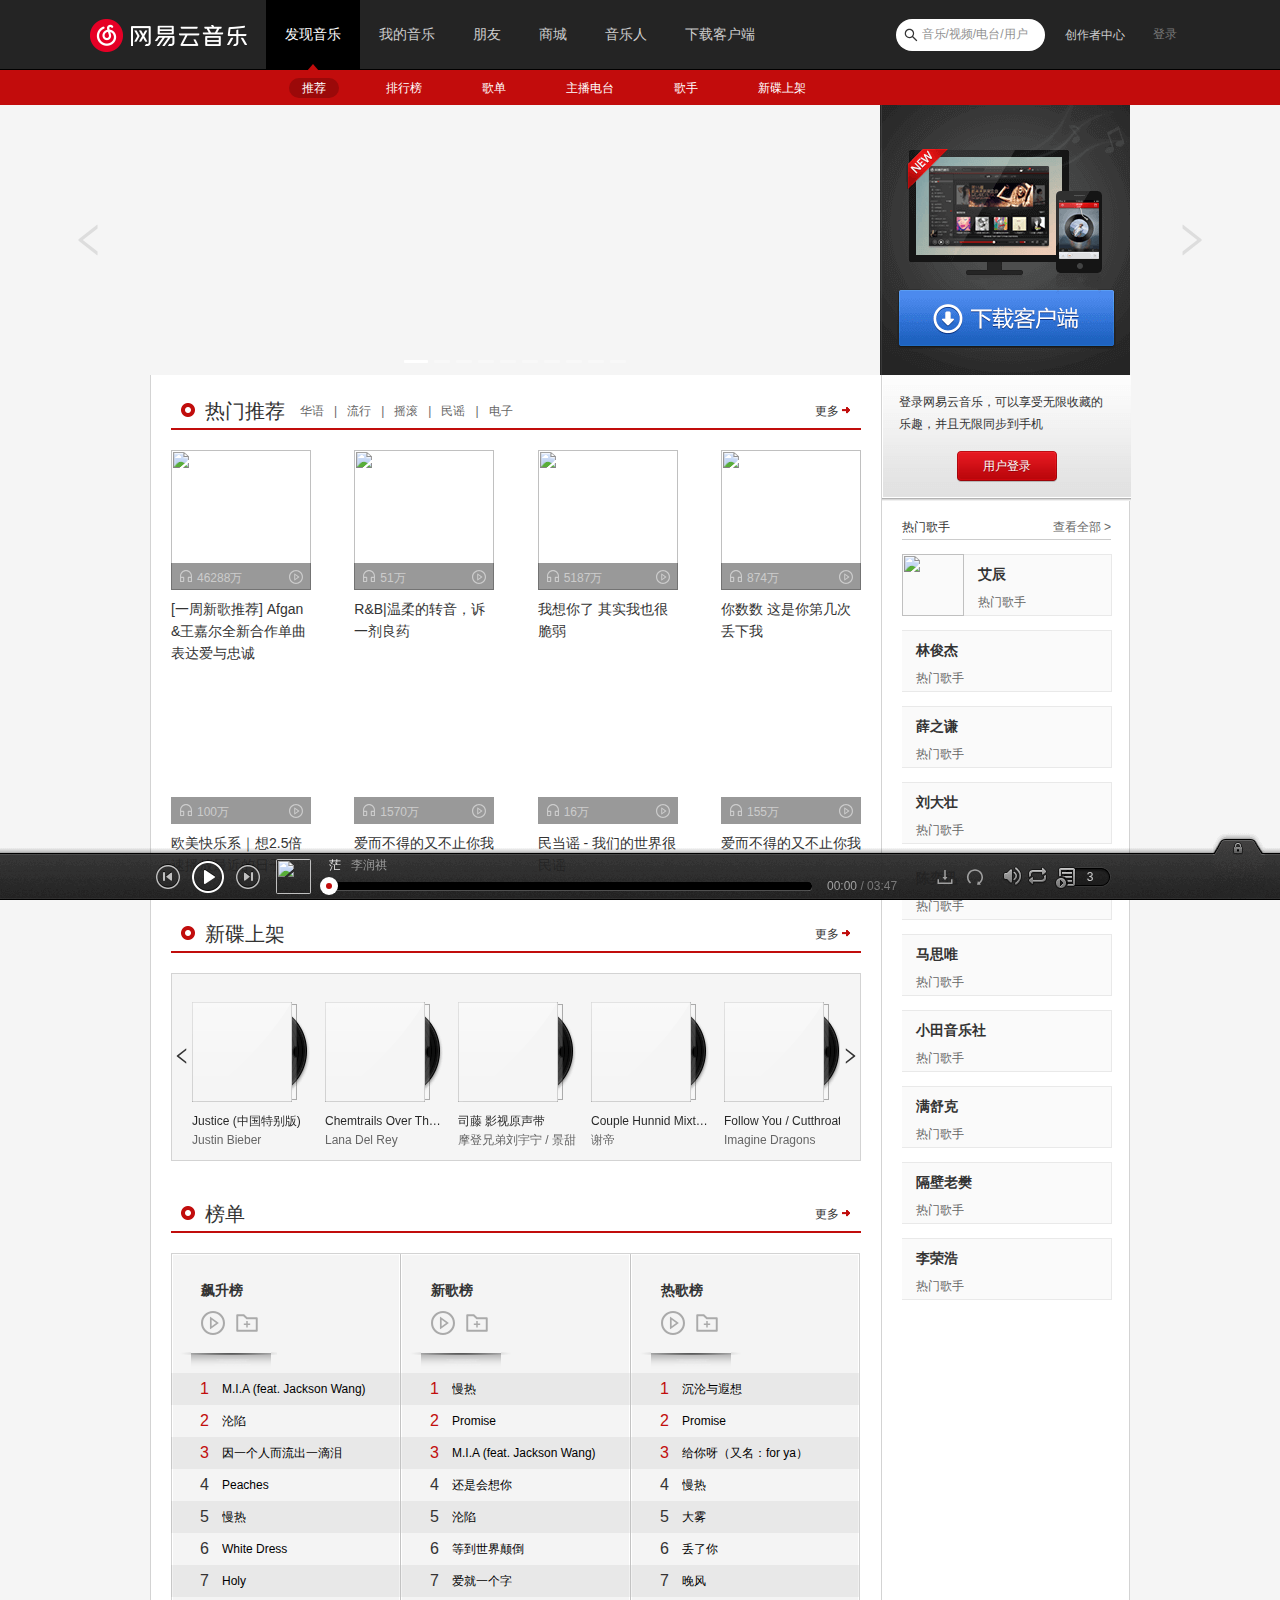
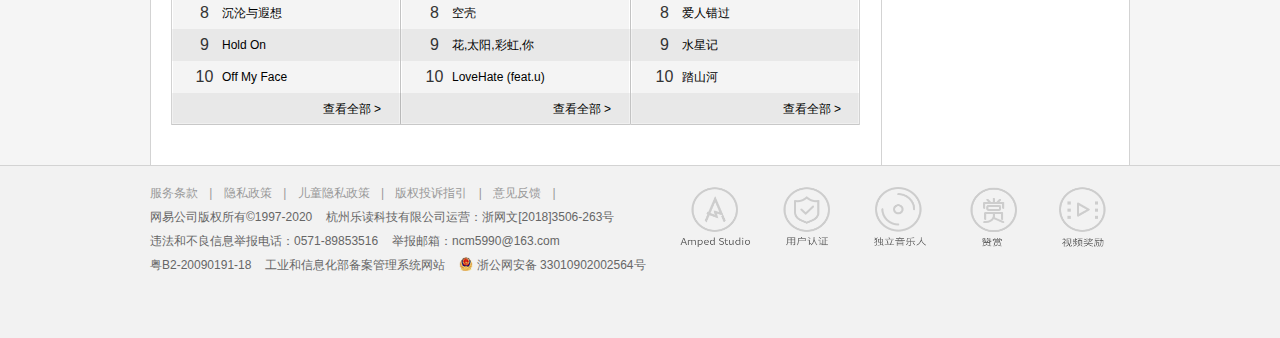
==== commit 9cd2f439: "update music" ====
--- a/music/index.html
+++ b/music/index.html
@@ -1 +1,55 @@
-<!doctype html><html lang="en"><head><meta charset="UTF-8"/><meta name="viewport" content="width=device-width,user-scalable=no,initial-scale=1,maximum-scale=1,minimum-scale=1"/><meta http-equiv="X-UA-Compatible" content="ie=edge"/><link rel="icon" href="./favicon.ico"/><title>React Music - CYX</title><link href="./static/css/3.63db7dca.chunk.css" rel="stylesheet"><link href="./static/css/main.810cf1c5.chunk.css" rel="stylesheet"></head><body><noscript>You need to enable JavaScript to run this app.</noscript><div id="root"></div><script src="https://cdn.bootcdn.net/ajax/libs/react/17.0.1/umd/react.production.min.js"></script><script src="https://cdn.bootcdn.net/ajax/libs/react-dom/17.0.1/umd/react-dom.production.min.js"></script><script src="https://cdn.bootcdn.net/ajax/libs/react-router-dom/5.2.0/react-router-dom.min.js"></script><script src="https://cdn.bootcdn.net/ajax/libs/axios/0.21.0/axios.min.js"></script><script src="https://cdn.bootcdn.net/ajax/libs/dayjs/1.9.7/dayjs.min.js"></script><script src="https://cdn.bootcdn.net/ajax/libs/redux/4.0.5/redux.min.js"></script><script>!function(e){function t(t){for(var n,a,f=t[0],u=t[1],i=t[2],d=0,s=[];d<f.length;d++)a=f[d],Object.prototype.hasOwnProperty.call(o,a)&&o[a]&&s.push(o[a][0]),o[a]=0;for(n in u)Object.prototype.hasOwnProperty.call(u,n)&&(e[n]=u[n]);for(l&&l(t);s.length;)s.shift()();return c.push.apply(c,i||[]),r()}function r(){for(var e,t=0;t<c.length;t++){for(var r=c[t],n=!0,a=1;a<r.length;a++){var u=r[a];0!==o[u]&&(n=!1)}n&&(c.splice(t--,1),e=f(f.s=r[0]))}return e}var n={},a={2:0},o={2:0},c=[];function f(t){if(n[t])return n[t].exports;var r=n[t]={i:t,l:!1,exports:{}};return e[t].call(r.exports,r,r.exports,f),r.l=!0,r.exports}f.e=function(e){var t=[];a[e]?t.push(a[e]):0!==a[e]&&{4:1,5:1,6:1,7:1,8:1,9:1,11:1,12:1,13:1}[e]&&t.push(a[e]=new Promise((function(t,r){for(var n="static/css/"+({}[e]||e)+"."+{0:"31d6cfe0",4:"b9d639f6",5:"b8e6226b",6:"1abd6ac6",7:"afbb9c67",8:"af83e5b4",9:"97401d4c",10:"31d6cfe0",11:"205a9227",12:"4adebf62",13:"8f068287",14:"31d6cfe0",15:"31d6cfe0",16:"31d6cfe0",17:"31d6cfe0",18:"31d6cfe0",19:"31d6cfe0",20:"31d6cfe0",21:"31d6cfe0",22:"31d6cfe0",23:"31d6cfe0",24:"31d6cfe0",25:"31d6cfe0"}[e]+".chunk.css",o=f.p+n,c=document.getElementsByTagName("link"),u=0;u<c.length;u++){var i=(l=c[u]).getAttribute("data-href")||l.getAttribute("href");if("stylesheet"===l.rel&&(i===n||i===o))return t()}var d=document.getElementsByTagName("style");for(u=0;u<d.length;u++){var l;if((i=(l=d[u]).getAttribute("data-href"))===n||i===o)return t()}var s=document.createElement("link");s.rel="stylesheet",s.type="text/css",s.onload=t,s.onerror=function(t){var n=t&&t.target&&t.target.src||o,c=new Error("Loading CSS chunk "+e+" failed.\n("+n+")");c.code="CSS_CHUNK_LOAD_FAILED",c.request=n,delete a[e],s.parentNode.removeChild(s),r(c)},s.href=o,document.getElementsByTagName("head")[0].appendChild(s)})).then((function(){a[e]=0})));var r=o[e];if(0!==r)if(r)t.push(r[2]);else{var n=new Promise((function(t,n){r=o[e]=[t,n]}));t.push(r[2]=n);var c,u=document.createElement("script");u.charset="utf-8",u.timeout=120,f.nc&&u.setAttribute("nonce",f.nc),u.src=function(e){return f.p+"static/js/"+({}[e]||e)+"."+{0:"d8e9f323",4:"e9c83e8c",5:"3839533b",6:"b8c24204",7:"49f5a2fc",8:"f6c8484a",9:"b0489add",10:"a7ef7ede",11:"17ad154f",12:"14ec1e2f",13:"fc2794e9",14:"72e9fdf1",15:"1c46f06c",16:"dce8f236",17:"b3550e77",18:"2574365c",19:"2279a9b6",20:"bc322da2",21:"14209a16",22:"956e756e",23:"b3c29aee",24:"3106e628",25:"1d9486b4"}[e]+".chunk.js"}(e);var i=new Error;c=function(t){u.onerror=u.onload=null,clearTimeout(d);var r=o[e];if(0!==r){if(r){var n=t&&("load"===t.type?"missing":t.type),a=t&&t.target&&t.target.src;i.message="Loading chunk "+e+" failed.\n("+n+": "+a+")",i.name="ChunkLoadError",i.type=n,i.request=a,r[1](i)}o[e]=void 0}};var d=setTimeout((function(){c({type:"timeout",target:u})}),12e4);u.onerror=u.onload=c,document.head.appendChild(u)}return Promise.all(t)},f.m=e,f.c=n,f.d=function(e,t,r){f.o(e,t)||Object.defineProperty(e,t,{enumerable:!0,get:r})},f.r=function(e){"undefined"!=typeof Symbol&&Symbol.toStringTag&&Object.defineProperty(e,Symbol.toStringTag,{value:"Module"}),Object.defineProperty(e,"__esModule",{value:!0})},f.t=function(e,t){if(1&t&&(e=f(e)),8&t)return e;if(4&t&&"object"==typeof e&&e&&e.__esModule)return e;var r=Object.create(null);if(f.r(r),Object.defineProperty(r,"default",{enumerable:!0,value:e}),2&t&&"string"!=typeof e)for(var n in e)f.d(r,n,function(t){return e[t]}.bind(null,n));return r},f.n=function(e){var t=e&&e.__esModule?function(){return e.default}:function(){return e};return f.d(t,"a",t),t},f.o=function(e,t){return Object.prototype.hasOwnProperty.call(e,t)},f.p="./",f.oe=function(e){throw e};var u=this["webpackJsonpreact-template"]=this["webpackJsonpreact-template"]||[],i=u.push.bind(u);u.push=t,u=u.slice();for(var d=0;d<u.length;d++)t(u[d]);var l=i;r()}([])</script><script src="./static/js/3.7ec56323.chunk.js"></script><script src="./static/js/main.9ed80403.chunk.js"></script></body></html>+<!DOCTYPE html><html lang="en"><head><style type="text/css">
+.anticon {
+  display: inline-block;
+  color: inherit;
+  font-style: normal;
+  line-height: 0;
+  text-align: center;
+  text-transform: none;
+  vertical-align: -0.125em;
+  text-rendering: optimizeLegibility;
+  -webkit-font-smoothing: antialiased;
+  -moz-osx-font-smoothing: grayscale;
+}
+
+.anticon > * {
+  line-height: 1;
+}
+
+.anticon svg {
+  display: inline-block;
+}
+
+.anticon::before {
+  display: none;
+}
+
+.anticon .anticon-icon {
+  display: block;
+}
+
+.anticon[tabindex] {
+  cursor: pointer;
+}
+
+.anticon-spin::before,
+.anticon-spin {
+  display: inline-block;
+  -webkit-animation: loadingCircle 1s infinite linear;
+  animation: loadingCircle 1s infinite linear;
+}
+
+@-webkit-keyframes loadingCircle {
+  100% {
+    -webkit-transform: rotate(360deg);
+    transform: rotate(360deg);
+  }
+}
+
+@keyframes loadingCircle {
+  100% {
+    -webkit-transform: rotate(360deg);
+    transform: rotate(360deg);
+  }
+}
+</style><meta charset="UTF-8"><meta name="viewport" content="width=device-width,user-scalable=no,initial-scale=1,maximum-scale=1,minimum-scale=1"><meta http-equiv="X-UA-Compatible" content="ie=edge"><link rel="icon" href="./favicon.ico"><meta name="keywords" content="网易云音乐，音乐，播放器，网易，下载，播放，DJ，免费，明星，精选，歌单，识别音乐，收藏，分享音乐，音乐互动，高音质，320K，音乐社交，官网，music.163.com"><meta name="description" content="网易云音乐是一款专注于发现与分享的音乐产品，依托专业音乐人、DJ、好友推荐及社交功能，为用户打造全新的音乐生活。"><title>React Music - CYX</title><link href="./static/css/7.91396141.chunk.css" rel="stylesheet"><link href="./static/css/main.c214bb18.chunk.css" rel="stylesheet"><link rel="stylesheet" type="text/css" href="./static/css/0.8b210f66.chunk.css"><script charset="utf-8" src="./static/js/0.86598542.chunk.js"></script><script charset="utf-8" src="./static/js/1.90af0f2f.chunk.js"></script><link rel="stylesheet" type="text/css" href="./static/css/3.210ea790.chunk.css"><script charset="utf-8" src="./static/js/3.41c2f478.chunk.js"></script><link rel="stylesheet" type="text/css" href="./static/css/4.38c0c0ba.chunk.css"><script charset="utf-8" src="./static/js/4.37c7977d.chunk.js"></script><link rel="stylesheet" type="text/css" href="./static/css/10.542d0fe6.chunk.css"><script charset="utf-8" src="./static/js/10.bd637b34.chunk.js"></script><link rel="stylesheet" type="text/css" href="./static/css/26.d8ef4b5a.chunk.css"><script charset="utf-8" src="./static/js/26.12c1d36b.chunk.js"></script><link rel="stylesheet" type="text/css" href="./static/css/25.e40f9391.chunk.css"><script charset="utf-8" src="./static/js/25.a7112d93.chunk.js"></script><link rel="stylesheet" type="text/css" href="./static/css/13.d55152e4.chunk.css"><script charset="utf-8" src="./static/js/13.125c0edc.chunk.js"></script><link rel="stylesheet" type="text/css" href="./static/css/20.6d6aae52.chunk.css"><script charset="utf-8" src="./static/js/20.bd761d17.chunk.js"></script><link rel="stylesheet" type="text/css" href="./static/css/12.10ed06ae.chunk.css"><script charset="utf-8" src="./static/js/12.754255a9.chunk.js"></script><link rel="stylesheet" type="text/css" href="./static/css/16.477d9786.chunk.css"><script charset="utf-8" src="./static/js/16.7a95b53b.chunk.js"></script></head><body><noscript>You need to enable JavaScript to run this app.</noscript><div id="root"><div class="app"><div class="Home_Home__13WiA" style=""><div class="top-bar"><div class="top-bar-top"><div class="container"><div class="logo"></div><ul class="menu"><li class="active">发现音乐</li><li class="">我的音乐</li><li class="">朋友</li><li class="">商城</li><li class="">音乐人</li><li class="">下载客户端</li></ul><div class="search"><div class="input-wrapper"><div class="input-outer"><span role="img" aria-label="search" title="去搜索页" tabindex="-1" class="anticon anticon-search icon"><svg viewBox="64 64 896 896" focusable="false" data-icon="search" width="1em" height="1em" fill="currentColor" aria-hidden="true"><path d="M909.6 854.5L649.9 594.8C690.2 542.7 712 479 712 412c0-80.2-31.3-155.4-87.9-212.1-56.6-56.7-132-87.9-212.1-87.9s-155.5 31.3-212.1 87.9C143.2 256.5 112 331.8 112 412c0 80.1 31.3 155.5 87.9 212.1C256.5 680.8 331.8 712 412 712c67 0 130.6-21.8 182.7-62l259.7 259.6a8.2 8.2 0 0011.6 0l43.6-43.5a8.2 8.2 0 000-11.6zM570.4 570.4C528 612.7 471.8 636 412 636s-116-23.3-158.4-65.6C211.3 528 188 471.8 188 412s23.3-116.1 65.6-158.4C296 211.3 352.2 188 412 188s116.1 23.2 158.4 65.6S636 352.2 636 412s-23.3 116.1-65.6 158.4z"></path></svg></span><input type="text" class="input" placeholder="音乐/视频/电台/用户" value=""><div class="search-suggest-wrapper"></div></div></div><div class="center"><div class="content-wrapper">创作者中心</div></div><div class="login"><span>登录</span></div></div></div></div><div class="top-bar-bot" style="height: 0px;"></div></div><div class="Home_routeWrapper__2iyAl"><div class="Discover_Discover__2uF0A"><div class="sub-menu"><div class="container"><div class="sub-menu-item active">推荐</div><div class="sub-menu-item ">排行榜</div><div class="sub-menu-item ">歌单</div><div class="sub-menu-item ">主播电台</div><div class="sub-menu-item ">歌手</div><div class="sub-menu-item ">新碟上架</div></div></div><div class="Recommend_Recommend__hKHR7"><div class="MyCarousel_carousel__13J47" style="background-image: url(&quot;http://p1.music.126.net/1_aMHA9FLs5rHSqKbcdxEQ==/109951165816206976.jpg?imageView&amp;blur=40x20&quot;);"><div class="wrapper w980"><div class="ant-carousel"><div class="slick-slider carousels slick-initialized" dir="ltr"><div class="slick-list"><div class="slick-track" style="opacity: 1; width: 15330px;"><div data-index="0" class="slick-slide slick-active slick-current" tabindex="-1" aria-hidden="false" style="outline: none; width: 730px; position: relative; left: 0px; opacity: 1; transition: opacity 500ms ease 0s, visibility 500ms ease 0s;"><div><img src="http://p1.music.126.net/1_aMHA9FLs5rHSqKbcdxEQ==/109951165816206976.jpg?imageView&amp;quality=89" alt="" class="carousel-img" tabindex="-1" style="width: 100%; display: inline-block;"></div></div><div data-index="1" class="slick-slide" tabindex="-1" aria-hidden="true" style="outline: none; width: 730px; position: relative; left: -730px; opacity: 0; transition: opacity 500ms ease 0s, visibility 500ms ease 0s;"><div><img src="http://p1.music.126.net/QcbNvAaie-P1gsiGxIfnMg==/109951165817170673.jpg?imageView&amp;quality=89" alt="" class="carousel-img" tabindex="-1" style="width: 100%; display: inline-block;"></div></div><div data-index="2" class="slick-slide" tabindex="-1" aria-hidden="true" style="outline: none; width: 730px; position: relative; left: -1460px; opacity: 0; transition: opacity 500ms ease 0s, visibility 500ms ease 0s;"><div><img src="http://p1.music.126.net/-ajPtFMko1t6n6ASQ_DmhA==/109951165817131952.jpg?imageView&amp;quality=89" alt="" class="carousel-img" tabindex="-1" style="width: 100%; display: inline-block;"></div></div><div data-index="3" class="slick-slide" tabindex="-1" aria-hidden="true" style="outline: none; width: 730px; position: relative; left: -2190px; opacity: 0; transition: opacity 500ms ease 0s, visibility 500ms ease 0s;"><div><img src="http://p1.music.126.net/VlRmwXEyIdeOnOcNPX0e-Q==/109951165817197534.jpg?imageView&amp;quality=89" alt="" class="carousel-img" tabindex="-1" style="width: 100%; display: inline-block;"></div></div><div data-index="4" class="slick-slide" tabindex="-1" aria-hidden="true" style="outline: none; width: 730px; position: relative; left: -2920px; opacity: 0; transition: opacity 500ms ease 0s, visibility 500ms ease 0s;"><div><img src="http://p1.music.126.net/BPNAG2Qs8NxCZGlsBakBeg==/109951165818688374.jpg?imageView&amp;quality=89" alt="" class="carousel-img" tabindex="-1" style="width: 100%; display: inline-block;"></div></div><div data-index="5" class="slick-slide" tabindex="-1" aria-hidden="true" style="outline: none; width: 730px; position: relative; left: -3650px; opacity: 0; transition: opacity 500ms ease 0s, visibility 500ms ease 0s;"><div><img src="http://p1.music.126.net/pK4Jed7nc6-nCzH5ZTUJLA==/109951165817137958.jpg?imageView&amp;quality=89" alt="" class="carousel-img" tabindex="-1" style="width: 100%; display: inline-block;"></div></div><div data-index="6" class="slick-slide" tabindex="-1" aria-hidden="true" style="outline: none; width: 730px; position: relative; left: -4380px; opacity: 0; transition: opacity 500ms ease 0s, visibility 500ms ease 0s;"><div><img src="http://p1.music.126.net/5WChoFDGBVrEITVNeJ0ysg==/109951165816226807.jpg?imageView&amp;quality=89" alt="" class="carousel-img" tabindex="-1" style="width: 100%; display: inline-block;"></div></div><div data-index="7" class="slick-slide" tabindex="-1" aria-hidden="true" style="outline: none; width: 730px; position: relative; left: -5110px; opacity: 0; transition: opacity 500ms ease 0s, visibility 500ms ease 0s;"><div><img src="http://p1.music.126.net/O7c__2f6X0hQ0yNwaMr3MA==/109951165820035812.jpg?imageView&amp;quality=89" alt="" class="carousel-img" tabindex="-1" style="width: 100%; display: inline-block;"></div></div><div data-index="8" class="slick-slide" tabindex="-1" aria-hidden="true" style="outline: none; width: 730px; position: relative; left: -5840px; opacity: 0; transition: opacity 500ms ease 0s, visibility 500ms ease 0s;"><div><img src="http://p1.music.126.net/eXutaN3pzPdzmGywcgYylA==/109951165814499946.jpg?imageView&amp;quality=89" alt="" class="carousel-img" tabindex="-1" style="width: 100%; display: inline-block;"></div></div><div data-index="9" class="slick-slide" tabindex="-1" aria-hidden="true" style="outline: none; width: 730px; position: relative; left: -6570px; opacity: 0; transition: opacity 500ms ease 0s, visibility 500ms ease 0s;"><div><img src="http://p1.music.126.net/U3ZcgCuJa9d6IyaSOLZrHg==/109951165817970683.jpg?imageView&amp;quality=89" alt="" class="carousel-img" tabindex="-1" style="width: 100%; display: inline-block;"></div></div></div></div><ul class="slick-dots slick-dots-bottom" style="display: block;"><li class="slick-active"><button>1</button></li><li class=""><button>2</button></li><li class=""><button>3</button></li><li class=""><button>4</button></li><li class=""><button>5</button></li><li class=""><button>6</button></li><li class=""><button>7</button></li><li class=""><button>8</button></li><li class=""><button>9</button></li><li class=""><button>10</button></li></ul></div></div><div class="arrow-l"><span role="img" aria-label="left" class="anticon anticon-left" style="color: rgb(221, 221, 221); font-size: 36px;"><svg viewBox="64 64 896 896" focusable="false" data-icon="left" width="1em" height="1em" fill="currentColor" aria-hidden="true"><path d="M724 218.3V141c0-6.7-7.7-10.4-12.9-6.3L260.3 486.8a31.86 31.86 0 000 50.3l450.8 352.1c5.3 4.1 12.9.4 12.9-6.3v-77.3c0-4.9-2.3-9.6-6.1-12.6l-360-281 360-281.1c3.8-3 6.1-7.7 6.1-12.6z"></path></svg></span></div><div class="arrow-r"><span role="img" aria-label="right" class="anticon anticon-right" style="color: rgb(221, 221, 221); font-size: 36px;"><svg viewBox="64 64 896 896" focusable="false" data-icon="right" width="1em" height="1em" fill="currentColor" aria-hidden="true"><path d="M765.7 486.8L314.9 134.7A7.97 7.97 0 00302 141v77.3c0 4.9 2.3 9.6 6.1 12.6l360 281.1-360 281.1c-3.9 3-6.1 7.7-6.1 12.6V883c0 6.7 7.7 10.4 12.9 6.3l450.8-352.1a31.96 31.96 0 000-50.4z"></path></svg></span></div><div class="img"></div></div></div><div class="Recommend_main__1XcaQ"><div class="Recommend_container__-dgCG w980"><div class="Recommend_left__4Uocq"><div class="HotRecommend_HotRecommend___Jjhs"><div class="HotRecommend_title__rjWzr"><div class="HotRecommend_left__30KAg"><div class="key">热门推荐</div><div class="list"><span>华语</span><span class="line">|</span><span>流行</span><span class="line">|</span><span>摇滚</span><span class="line">|</span><span>民谣</span><span class="line">|</span><span>电子</span></div></div><div class="HotRecommend_right__2FtVD">更多</div></div><div class="HotRecommend_recommendList__igPdb"><div class="PlayListItem_PlayListItem__3d3zr " title="[一周新歌推荐]  Afgan&amp;王嘉尔全新合作单曲表达爱与忠诚"><div class="img-wrapper"><div class="lazyload-wrapper "><img src="https://p1.music.126.net/R8-2uxFR0tm98mtsop6OqA==/109951165817934520.jpg?param=140y140" alt=""></div><div class="play-bar"><div class="play-num"><span role="img" aria-label="customer-service" class="anticon anticon-customer-service"><svg viewBox="64 64 896 896" focusable="false" data-icon="customer-service" width="1em" height="1em" fill="currentColor" aria-hidden="true"><path d="M512 128c-212.1 0-384 171.9-384 384v360c0 13.3 10.7 24 24 24h184c35.3 0 64-28.7 64-64V624c0-35.3-28.7-64-64-64H200v-48c0-172.3 139.7-312 312-312s312 139.7 312 312v48H688c-35.3 0-64 28.7-64 64v208c0 35.3 28.7 64 64 64h184c13.3 0 24-10.7 24-24V512c0-212.1-171.9-384-384-384zM328 632v192H200V632h128zm496 192H696V632h128v192z"></path></svg></span><span style="font-size: 12px; padding-left: 4px;">46288万</span></div><span role="img" aria-label="play-circle" tabindex="-1" class="anticon anticon-play-circle play"><svg viewBox="64 64 896 896" focusable="false" data-icon="play-circle" width="1em" height="1em" fill="currentColor" aria-hidden="true"><path d="M512 64C264.6 64 64 264.6 64 512s200.6 448 448 448 448-200.6 448-448S759.4 64 512 64zm0 820c-205.4 0-372-166.6-372-372s166.6-372 372-372 372 166.6 372 372-166.6 372-372 372z"></path><path d="M719.4 499.1l-296.1-215A15.9 15.9 0 00398 297v430c0 13.1 14.8 20.5 25.3 12.9l296.1-215a15.9 15.9 0 000-25.8zm-257.6 134V390.9L628.5 512 461.8 633.1z"></path></svg></span></div></div><div class="name">[一周新歌推荐]  Afgan&amp;王嘉尔全新合作单曲表达爱与忠诚</div></div><div class="PlayListItem_PlayListItem__3d3zr " title="R&amp;B|温柔的转音，诉一剂良药"><div class="img-wrapper"><div class="lazyload-wrapper "><img src="https://p1.music.126.net/Hods7Wfyz34tXxJXyhRnQQ==/109951165613159399.jpg?param=140y140" alt=""></div><div class="play-bar"><div class="play-num"><span role="img" aria-label="customer-service" class="anticon anticon-customer-service"><svg viewBox="64 64 896 896" focusable="false" data-icon="customer-service" width="1em" height="1em" fill="currentColor" aria-hidden="true"><path d="M512 128c-212.1 0-384 171.9-384 384v360c0 13.3 10.7 24 24 24h184c35.3 0 64-28.7 64-64V624c0-35.3-28.7-64-64-64H200v-48c0-172.3 139.7-312 312-312s312 139.7 312 312v48H688c-35.3 0-64 28.7-64 64v208c0 35.3 28.7 64 64 64h184c13.3 0 24-10.7 24-24V512c0-212.1-171.9-384-384-384zM328 632v192H200V632h128zm496 192H696V632h128v192z"></path></svg></span><span style="font-size: 12px; padding-left: 4px;">51万</span></div><span role="img" aria-label="play-circle" tabindex="-1" class="anticon anticon-play-circle play"><svg viewBox="64 64 896 896" focusable="false" data-icon="play-circle" width="1em" height="1em" fill="currentColor" aria-hidden="true"><path d="M512 64C264.6 64 64 264.6 64 512s200.6 448 448 448 448-200.6 448-448S759.4 64 512 64zm0 820c-205.4 0-372-166.6-372-372s166.6-372 372-372 372 166.6 372 372-166.6 372-372 372z"></path><path d="M719.4 499.1l-296.1-215A15.9 15.9 0 00398 297v430c0 13.1 14.8 20.5 25.3 12.9l296.1-215a15.9 15.9 0 000-25.8zm-257.6 134V390.9L628.5 512 461.8 633.1z"></path></svg></span></div></div><div class="name">R&amp;B|温柔的转音，诉一剂良药</div></div><div class="PlayListItem_PlayListItem__3d3zr " title="我想你了 其实我也很脆弱"><div class="img-wrapper"><div class="lazyload-wrapper "><img src="https://p1.music.126.net/fob5pHV3xzGlJ_-KEeLFLg==/109951165693966983.jpg?param=140y140" alt=""></div><div class="play-bar"><div class="play-num"><span role="img" aria-label="customer-service" class="anticon anticon-customer-service"><svg viewBox="64 64 896 896" focusable="false" data-icon="customer-service" width="1em" height="1em" fill="currentColor" aria-hidden="true"><path d="M512 128c-212.1 0-384 171.9-384 384v360c0 13.3 10.7 24 24 24h184c35.3 0 64-28.7 64-64V624c0-35.3-28.7-64-64-64H200v-48c0-172.3 139.7-312 312-312s312 139.7 312 312v48H688c-35.3 0-64 28.7-64 64v208c0 35.3 28.7 64 64 64h184c13.3 0 24-10.7 24-24V512c0-212.1-171.9-384-384-384zM328 632v192H200V632h128zm496 192H696V632h128v192z"></path></svg></span><span style="font-size: 12px; padding-left: 4px;">5187万</span></div><span role="img" aria-label="play-circle" tabindex="-1" class="anticon anticon-play-circle play"><svg viewBox="64 64 896 896" focusable="false" data-icon="play-circle" width="1em" height="1em" fill="currentColor" aria-hidden="true"><path d="M512 64C264.6 64 64 264.6 64 512s200.6 448 448 448 448-200.6 448-448S759.4 64 512 64zm0 820c-205.4 0-372-166.6-372-372s166.6-372 372-372 372 166.6 372 372-166.6 372-372 372z"></path><path d="M719.4 499.1l-296.1-215A15.9 15.9 0 00398 297v430c0 13.1 14.8 20.5 25.3 12.9l296.1-215a15.9 15.9 0 000-25.8zm-257.6 134V390.9L628.5 512 461.8 633.1z"></path></svg></span></div></div><div class="name">我想你了 其实我也很脆弱</div></div><div class="PlayListItem_PlayListItem__3d3zr " title="你数数 这是你第几次丢下我"><div class="img-wrapper"><div class="lazyload-wrapper "><img src="https://p1.music.126.net/Xvo6PwBcdOA69ipcpV9YYg==/109951165463253777.jpg?param=140y140" alt=""></div><div class="play-bar"><div class="play-num"><span role="img" aria-label="customer-service" class="anticon anticon-customer-service"><svg viewBox="64 64 896 896" focusable="false" data-icon="customer-service" width="1em" height="1em" fill="currentColor" aria-hidden="true"><path d="M512 128c-212.1 0-384 171.9-384 384v360c0 13.3 10.7 24 24 24h184c35.3 0 64-28.7 64-64V624c0-35.3-28.7-64-64-64H200v-48c0-172.3 139.7-312 312-312s312 139.7 312 312v48H688c-35.3 0-64 28.7-64 64v208c0 35.3 28.7 64 64 64h184c13.3 0 24-10.7 24-24V512c0-212.1-171.9-384-384-384zM328 632v192H200V632h128zm496 192H696V632h128v192z"></path></svg></span><span style="font-size: 12px; padding-left: 4px;">874万</span></div><span role="img" aria-label="play-circle" tabindex="-1" class="anticon anticon-play-circle play"><svg viewBox="64 64 896 896" focusable="false" data-icon="play-circle" width="1em" height="1em" fill="currentColor" aria-hidden="true"><path d="M512 64C264.6 64 64 264.6 64 512s200.6 448 448 448 448-200.6 448-448S759.4 64 512 64zm0 820c-205.4 0-372-166.6-372-372s166.6-372 372-372 372 166.6 372 372-166.6 372-372 372z"></path><path d="M719.4 499.1l-296.1-215A15.9 15.9 0 00398 297v430c0 13.1 14.8 20.5 25.3 12.9l296.1-215a15.9 15.9 0 000-25.8zm-257.6 134V390.9L628.5 512 461.8 633.1z"></path></svg></span></div></div><div class="name">你数数 这是你第几次丢下我</div></div><div class="PlayListItem_PlayListItem__3d3zr " title="欧美快乐系｜想2.5倍速播放最近的日子"><div class="img-wrapper"><div class="lazyload-wrapper "><div class="lazyload-placeholder" style="height: 140px;"></div></div><div class="play-bar"><div class="play-num"><span role="img" aria-label="customer-service" class="anticon anticon-customer-service"><svg viewBox="64 64 896 896" focusable="false" data-icon="customer-service" width="1em" height="1em" fill="currentColor" aria-hidden="true"><path d="M512 128c-212.1 0-384 171.9-384 384v360c0 13.3 10.7 24 24 24h184c35.3 0 64-28.7 64-64V624c0-35.3-28.7-64-64-64H200v-48c0-172.3 139.7-312 312-312s312 139.7 312 312v48H688c-35.3 0-64 28.7-64 64v208c0 35.3 28.7 64 64 64h184c13.3 0 24-10.7 24-24V512c0-212.1-171.9-384-384-384zM328 632v192H200V632h128zm496 192H696V632h128v192z"></path></svg></span><span style="font-size: 12px; padding-left: 4px;">100万</span></div><span role="img" aria-label="play-circle" tabindex="-1" class="anticon anticon-play-circle play"><svg viewBox="64 64 896 896" focusable="false" data-icon="play-circle" width="1em" height="1em" fill="currentColor" aria-hidden="true"><path d="M512 64C264.6 64 64 264.6 64 512s200.6 448 448 448 448-200.6 448-448S759.4 64 512 64zm0 820c-205.4 0-372-166.6-372-372s166.6-372 372-372 372 166.6 372 372-166.6 372-372 372z"></path><path d="M719.4 499.1l-296.1-215A15.9 15.9 0 00398 297v430c0 13.1 14.8 20.5 25.3 12.9l296.1-215a15.9 15.9 0 000-25.8zm-257.6 134V390.9L628.5 512 461.8 633.1z"></path></svg></span></div></div><div class="name">欧美快乐系｜想2.5倍速播放最近的日子</div></div><div class="PlayListItem_PlayListItem__3d3zr " title="爱而不得的又不止你我"><div class="img-wrapper"><div class="lazyload-wrapper "><div class="lazyload-placeholder" style="height: 140px;"></div></div><div class="play-bar"><div class="play-num"><span role="img" aria-label="customer-service" class="anticon anticon-customer-service"><svg viewBox="64 64 896 896" focusable="false" data-icon="customer-service" width="1em" height="1em" fill="currentColor" aria-hidden="true"><path d="M512 128c-212.1 0-384 171.9-384 384v360c0 13.3 10.7 24 24 24h184c35.3 0 64-28.7 64-64V624c0-35.3-28.7-64-64-64H200v-48c0-172.3 139.7-312 312-312s312 139.7 312 312v48H688c-35.3 0-64 28.7-64 64v208c0 35.3 28.7 64 64 64h184c13.3 0 24-10.7 24-24V512c0-212.1-171.9-384-384-384zM328 632v192H200V632h128zm496 192H696V632h128v192z"></path></svg></span><span style="font-size: 12px; padding-left: 4px;">1570万</span></div><span role="img" aria-label="play-circle" tabindex="-1" class="anticon anticon-play-circle play"><svg viewBox="64 64 896 896" focusable="false" data-icon="play-circle" width="1em" height="1em" fill="currentColor" aria-hidden="true"><path d="M512 64C264.6 64 64 264.6 64 512s200.6 448 448 448 448-200.6 448-448S759.4 64 512 64zm0 820c-205.4 0-372-166.6-372-372s166.6-372 372-372 372 166.6 372 372-166.6 372-372 372z"></path><path d="M719.4 499.1l-296.1-215A15.9 15.9 0 00398 297v430c0 13.1 14.8 20.5 25.3 12.9l296.1-215a15.9 15.9 0 000-25.8zm-257.6 134V390.9L628.5 512 461.8 633.1z"></path></svg></span></div></div><div class="name">爱而不得的又不止你我</div></div><div class="PlayListItem_PlayListItem__3d3zr " title="民当谣 - 我们的世界很民谣"><div class="img-wrapper"><div class="lazyload-wrapper "><div class="lazyload-placeholder" style="height: 140px;"></div></div><div class="play-bar"><div class="play-num"><span role="img" aria-label="customer-service" class="anticon anticon-customer-service"><svg viewBox="64 64 896 896" focusable="false" data-icon="customer-service" width="1em" height="1em" fill="currentColor" aria-hidden="true"><path d="M512 128c-212.1 0-384 171.9-384 384v360c0 13.3 10.7 24 24 24h184c35.3 0 64-28.7 64-64V624c0-35.3-28.7-64-64-64H200v-48c0-172.3 139.7-312 312-312s312 139.7 312 312v48H688c-35.3 0-64 28.7-64 64v208c0 35.3 28.7 64 64 64h184c13.3 0 24-10.7 24-24V512c0-212.1-171.9-384-384-384zM328 632v192H200V632h128zm496 192H696V632h128v192z"></path></svg></span><span style="font-size: 12px; padding-left: 4px;">16万</span></div><span role="img" aria-label="play-circle" tabindex="-1" class="anticon anticon-play-circle play"><svg viewBox="64 64 896 896" focusable="false" data-icon="play-circle" width="1em" height="1em" fill="currentColor" aria-hidden="true"><path d="M512 64C264.6 64 64 264.6 64 512s200.6 448 448 448 448-200.6 448-448S759.4 64 512 64zm0 820c-205.4 0-372-166.6-372-372s166.6-372 372-372 372 166.6 372 372-166.6 372-372 372z"></path><path d="M719.4 499.1l-296.1-215A15.9 15.9 0 00398 297v430c0 13.1 14.8 20.5 25.3 12.9l296.1-215a15.9 15.9 0 000-25.8zm-257.6 134V390.9L628.5 512 461.8 633.1z"></path></svg></span></div></div><div class="name">民当谣 - 我们的世界很民谣</div></div><div class="PlayListItem_PlayListItem__3d3zr " title="爱而不得的又不止你我"><div class="img-wrapper"><div class="lazyload-wrapper "><div class="lazyload-placeholder" style="height: 140px;"></div></div><div class="play-bar"><div class="play-num"><span role="img" aria-label="customer-service" class="anticon anticon-customer-service"><svg viewBox="64 64 896 896" focusable="false" data-icon="customer-service" width="1em" height="1em" fill="currentColor" aria-hidden="true"><path d="M512 128c-212.1 0-384 171.9-384 384v360c0 13.3 10.7 24 24 24h184c35.3 0 64-28.7 64-64V624c0-35.3-28.7-64-64-64H200v-48c0-172.3 139.7-312 312-312s312 139.7 312 312v48H688c-35.3 0-64 28.7-64 64v208c0 35.3 28.7 64 64 64h184c13.3 0 24-10.7 24-24V512c0-212.1-171.9-384-384-384zM328 632v192H200V632h128zm496 192H696V632h128v192z"></path></svg></span><span style="font-size: 12px; padding-left: 4px;">155万</span></div><span role="img" aria-label="play-circle" tabindex="-1" class="anticon anticon-play-circle play"><svg viewBox="64 64 896 896" focusable="false" data-icon="play-circle" width="1em" height="1em" fill="currentColor" aria-hidden="true"><path d="M512 64C264.6 64 64 264.6 64 512s200.6 448 448 448 448-200.6 448-448S759.4 64 512 64zm0 820c-205.4 0-372-166.6-372-372s166.6-372 372-372 372 166.6 372 372-166.6 372-372 372z"></path><path d="M719.4 499.1l-296.1-215A15.9 15.9 0 00398 297v430c0 13.1 14.8 20.5 25.3 12.9l296.1-215a15.9 15.9 0 000-25.8zm-257.6 134V390.9L628.5 512 461.8 633.1z"></path></svg></span></div></div><div class="name">爱而不得的又不止你我</div></div></div></div><div class="NewDisk_NewDisk__2iW4_"><div class="NewDisk_title__3kMsW"><div class="NewDisk_left__1iw0F"><div class="key">新碟上架</div></div><div class="NewDisk_right__3pmMk">更多</div></div><div class="NewDisk_disk__2riMB"><div class="wrapper"><div class="swiper"><div class="ant-carousel"><div class="slick-slider antd-carousel slick-initialized" dir="ltr"><div class="slick-list"><div class="slick-track" style="width: 3240px; opacity: 1; transform: translate3d(-648px, 0px, 0px);"><div data-index="-1" tabindex="-1" class="slick-slide slick-cloned" aria-hidden="true" style="width: 648px;"><div><div class="carousel-item" tabindex="-1" style="width: 100%; display: inline-block;"><div class="swiper-wrapper"><div class="disk-item-wrapper"><div class="DiskItem_DiskItem__HzWv3 DiskItem_small__127Jr"><div class="img"><div class="img-wrapper"><div class="lazyload-wrapper "><div class="lazyload-placeholder" style="height: 100px;"></div></div><div class="play-btn-wrapper"><span role="img" aria-label="play-circle" tabindex="-1" class="anticon anticon-play-circle play-btn"><svg viewBox="64 64 896 896" focusable="false" data-icon="play-circle" width="1em" height="1em" fill="currentColor" aria-hidden="true"><path d="M512 64C264.6 64 64 264.6 64 512s200.6 448 448 448 448-200.6 448-448S759.4 64 512 64zm0 820c-205.4 0-372-166.6-372-372s166.6-372 372-372 372 166.6 372 372-166.6 372-372 372z"></path><path d="M719.4 499.1l-296.1-215A15.9 15.9 0 00398 297v430c0 13.1 14.8 20.5 25.3 12.9l296.1-215a15.9 15.9 0 000-25.8zm-257.6 134V390.9L628.5 512 461.8 633.1z"></path></svg></span></div></div></div><p class="song-name ellipsis-1">是云白</p><p class="author"><span>秦霄贤</span>   </p></div></div><div class="disk-item-wrapper"><div class="DiskItem_DiskItem__HzWv3 DiskItem_small__127Jr"><div class="img"><div class="img-wrapper"><div class="lazyload-wrapper "><div class="lazyload-placeholder" style="height: 100px;"></div></div><div class="play-btn-wrapper"><span role="img" aria-label="play-circle" tabindex="-1" class="anticon anticon-play-circle play-btn"><svg viewBox="64 64 896 896" focusable="false" data-icon="play-circle" width="1em" height="1em" fill="currentColor" aria-hidden="true"><path d="M512 64C264.6 64 64 264.6 64 512s200.6 448 448 448 448-200.6 448-448S759.4 64 512 64zm0 820c-205.4 0-372-166.6-372-372s166.6-372 372-372 372 166.6 372 372-166.6 372-372 372z"></path><path d="M719.4 499.1l-296.1-215A15.9 15.9 0 00398 297v430c0 13.1 14.8 20.5 25.3 12.9l296.1-215a15.9 15.9 0 000-25.8zm-257.6 134V390.9L628.5 512 461.8 633.1z"></path></svg></span></div></div></div><p class="song-name ellipsis-1">Revelación - EP</p><p class="author"><span>Selena Gomez</span>   </p></div></div><div class="disk-item-wrapper"><div class="DiskItem_DiskItem__HzWv3 DiskItem_small__127Jr"><div class="img"><div class="img-wrapper"><div class="lazyload-wrapper "><div class="lazyload-placeholder" style="height: 100px;"></div></div><div class="play-btn-wrapper"><span role="img" aria-label="play-circle" tabindex="-1" class="anticon anticon-play-circle play-btn"><svg viewBox="64 64 896 896" focusable="false" data-icon="play-circle" width="1em" height="1em" fill="currentColor" aria-hidden="true"><path d="M512 64C264.6 64 64 264.6 64 512s200.6 448 448 448 448-200.6 448-448S759.4 64 512 64zm0 820c-205.4 0-372-166.6-372-372s166.6-372 372-372 372 166.6 372 372-166.6 372-372 372z"></path><path d="M719.4 499.1l-296.1-215A15.9 15.9 0 00398 297v430c0 13.1 14.8 20.5 25.3 12.9l296.1-215a15.9 15.9 0 000-25.8zm-257.6 134V390.9L628.5 512 461.8 633.1z"></path></svg></span></div></div></div><p class="song-name ellipsis-1">2+0+2+1+3+1+1= 10 years 10 songs</p><p class="author"><span>RADWIMPS</span>   </p></div></div><div class="disk-item-wrapper"><div class="DiskItem_DiskItem__HzWv3 DiskItem_small__127Jr"><div class="img"><div class="img-wrapper"><div class="lazyload-wrapper "><div class="lazyload-placeholder" style="height: 100px;"></div></div><div class="play-btn-wrapper"><span role="img" aria-label="play-circle" tabindex="-1" class="anticon anticon-play-circle play-btn"><svg viewBox="64 64 896 896" focusable="false" data-icon="play-circle" width="1em" height="1em" fill="currentColor" aria-hidden="true"><path d="M512 64C264.6 64 64 264.6 64 512s200.6 448 448 448 448-200.6 448-448S759.4 64 512 64zm0 820c-205.4 0-372-166.6-372-372s166.6-372 372-372 372 166.6 372 372-166.6 372-372 372z"></path><path d="M719.4 499.1l-296.1-215A15.9 15.9 0 00398 297v430c0 13.1 14.8 20.5 25.3 12.9l296.1-215a15.9 15.9 0 000-25.8zm-257.6 134V390.9L628.5 512 461.8 633.1z"></path></svg></span></div></div></div><p class="song-name ellipsis-1">One Last Kiss</p><p class="author"><span>宇多田ヒカル</span>   </p></div></div><div class="disk-item-wrapper"><div class="DiskItem_DiskItem__HzWv3 DiskItem_small__127Jr"><div class="img"><div class="img-wrapper"><div class="lazyload-wrapper "><div class="lazyload-placeholder" style="height: 100px;"></div></div><div class="play-btn-wrapper"><span role="img" aria-label="play-circle" tabindex="-1" class="anticon anticon-play-circle play-btn"><svg viewBox="64 64 896 896" focusable="false" data-icon="play-circle" width="1em" height="1em" fill="currentColor" aria-hidden="true"><path d="M512 64C264.6 64 64 264.6 64 512s200.6 448 448 448 448-200.6 448-448S759.4 64 512 64zm0 820c-205.4 0-372-166.6-372-372s166.6-372 372-372 372 166.6 372 372-166.6 372-372 372z"></path><path d="M719.4 499.1l-296.1-215A15.9 15.9 0 00398 297v430c0 13.1 14.8 20.5 25.3 12.9l296.1-215a15.9 15.9 0 000-25.8zm-257.6 134V390.9L628.5 512 461.8 633.1z"></path></svg></span></div></div></div><p class="song-name ellipsis-1">Promise</p><p class="author"><span>HARIKIRI</span> / <span>马思唯</span> ...</p></div></div></div></div></div></div><div data-index="0" class="slick-slide slick-active slick-current" tabindex="-1" aria-hidden="false" style="outline: none; width: 648px;"><div><div class="carousel-item" tabindex="-1" style="width: 100%; display: inline-block;"><div class="swiper-wrapper"><div class="disk-item-wrapper"><div class="DiskItem_DiskItem__HzWv3 DiskItem_small__127Jr"><div class="img"><div class="img-wrapper"><div class="lazyload-wrapper "><div class="lazyload-placeholder" style="height: 100px;"></div></div><div class="play-btn-wrapper"><span role="img" aria-label="play-circle" tabindex="-1" class="anticon anticon-play-circle play-btn"><svg viewBox="64 64 896 896" focusable="false" data-icon="play-circle" width="1em" height="1em" fill="currentColor" aria-hidden="true"><path d="M512 64C264.6 64 64 264.6 64 512s200.6 448 448 448 448-200.6 448-448S759.4 64 512 64zm0 820c-205.4 0-372-166.6-372-372s166.6-372 372-372 372 166.6 372 372-166.6 372-372 372z"></path><path d="M719.4 499.1l-296.1-215A15.9 15.9 0 00398 297v430c0 13.1 14.8 20.5 25.3 12.9l296.1-215a15.9 15.9 0 000-25.8zm-257.6 134V390.9L628.5 512 461.8 633.1z"></path></svg></span></div></div></div><p class="song-name ellipsis-1">Justice (中国特别版)</p><p class="author"><span>Justin Bieber</span>   </p></div></div><div class="disk-item-wrapper"><div class="DiskItem_DiskItem__HzWv3 DiskItem_small__127Jr"><div class="img"><div class="img-wrapper"><div class="lazyload-wrapper "><div class="lazyload-placeholder" style="height: 100px;"></div></div><div class="play-btn-wrapper"><span role="img" aria-label="play-circle" tabindex="-1" class="anticon anticon-play-circle play-btn"><svg viewBox="64 64 896 896" focusable="false" data-icon="play-circle" width="1em" height="1em" fill="currentColor" aria-hidden="true"><path d="M512 64C264.6 64 64 264.6 64 512s200.6 448 448 448 448-200.6 448-448S759.4 64 512 64zm0 820c-205.4 0-372-166.6-372-372s166.6-372 372-372 372 166.6 372 372-166.6 372-372 372z"></path><path d="M719.4 499.1l-296.1-215A15.9 15.9 0 00398 297v430c0 13.1 14.8 20.5 25.3 12.9l296.1-215a15.9 15.9 0 000-25.8zm-257.6 134V390.9L628.5 512 461.8 633.1z"></path></svg></span></div></div></div><p class="song-name ellipsis-1">Chemtrails Over The Country Club</p><p class="author"><span>Lana Del Rey</span>   </p></div></div><div class="disk-item-wrapper"><div class="DiskItem_DiskItem__HzWv3 DiskItem_small__127Jr"><div class="img"><div class="img-wrapper"><div class="lazyload-wrapper "><div class="lazyload-placeholder" style="height: 100px;"></div></div><div class="play-btn-wrapper"><span role="img" aria-label="play-circle" tabindex="-1" class="anticon anticon-play-circle play-btn"><svg viewBox="64 64 896 896" focusable="false" data-icon="play-circle" width="1em" height="1em" fill="currentColor" aria-hidden="true"><path d="M512 64C264.6 64 64 264.6 64 512s200.6 448 448 448 448-200.6 448-448S759.4 64 512 64zm0 820c-205.4 0-372-166.6-372-372s166.6-372 372-372 372 166.6 372 372-166.6 372-372 372z"></path><path d="M719.4 499.1l-296.1-215A15.9 15.9 0 00398 297v430c0 13.1 14.8 20.5 25.3 12.9l296.1-215a15.9 15.9 0 000-25.8zm-257.6 134V390.9L628.5 512 461.8 633.1z"></path></svg></span></div></div></div><p class="song-name ellipsis-1">司藤 影视原声带</p><p class="author"><span>摩登兄弟刘宇宁</span> / <span>景甜</span> ...</p></div></div><div class="disk-item-wrapper"><div class="DiskItem_DiskItem__HzWv3 DiskItem_small__127Jr"><div class="img"><div class="img-wrapper"><div class="lazyload-wrapper "><div class="lazyload-placeholder" style="height: 100px;"></div></div><div class="play-btn-wrapper"><span role="img" aria-label="play-circle" tabindex="-1" class="anticon anticon-play-circle play-btn"><svg viewBox="64 64 896 896" focusable="false" data-icon="play-circle" width="1em" height="1em" fill="currentColor" aria-hidden="true"><path d="M512 64C264.6 64 64 264.6 64 512s200.6 448 448 448 448-200.6 448-448S759.4 64 512 64zm0 820c-205.4 0-372-166.6-372-372s166.6-372 372-372 372 166.6 372 372-166.6 372-372 372z"></path><path d="M719.4 499.1l-296.1-215A15.9 15.9 0 00398 297v430c0 13.1 14.8 20.5 25.3 12.9l296.1-215a15.9 15.9 0 000-25.8zm-257.6 134V390.9L628.5 512 461.8 633.1z"></path></svg></span></div></div></div><p class="song-name ellipsis-1">Couple Hunnid Mixtape Vol.2</p><p class="author"><span>谢帝</span>   </p></div></div><div class="disk-item-wrapper"><div class="DiskItem_DiskItem__HzWv3 DiskItem_small__127Jr"><div class="img"><div class="img-wrapper"><div class="lazyload-wrapper "><div class="lazyload-placeholder" style="height: 100px;"></div></div><div class="play-btn-wrapper"><span role="img" aria-label="play-circle" tabindex="-1" class="anticon anticon-play-circle play-btn"><svg viewBox="64 64 896 896" focusable="false" data-icon="play-circle" width="1em" height="1em" fill="currentColor" aria-hidden="true"><path d="M512 64C264.6 64 64 264.6 64 512s200.6 448 448 448 448-200.6 448-448S759.4 64 512 64zm0 820c-205.4 0-372-166.6-372-372s166.6-372 372-372 372 166.6 372 372-166.6 372-372 372z"></path><path d="M719.4 499.1l-296.1-215A15.9 15.9 0 00398 297v430c0 13.1 14.8 20.5 25.3 12.9l296.1-215a15.9 15.9 0 000-25.8zm-257.6 134V390.9L628.5 512 461.8 633.1z"></path></svg></span></div></div></div><p class="song-name ellipsis-1">Follow You / Cutthroat</p><p class="author"><span>Imagine Dragons</span>   </p></div></div></div></div></div></div><div data-index="1" class="slick-slide" tabindex="-1" aria-hidden="true" style="outline: none; width: 648px;"><div><div class="carousel-item" tabindex="-1" style="width: 100%; display: inline-block;"><div class="swiper-wrapper"><div class="disk-item-wrapper"><div class="DiskItem_DiskItem__HzWv3 DiskItem_small__127Jr"><div class="img"><div class="img-wrapper"><div class="lazyload-wrapper "><div class="lazyload-placeholder" style="height: 100px;"></div></div><div class="play-btn-wrapper"><span role="img" aria-label="play-circle" tabindex="-1" class="anticon anticon-play-circle play-btn"><svg viewBox="64 64 896 896" focusable="false" data-icon="play-circle" width="1em" height="1em" fill="currentColor" aria-hidden="true"><path d="M512 64C264.6 64 64 264.6 64 512s200.6 448 448 448 448-200.6 448-448S759.4 64 512 64zm0 820c-205.4 0-372-166.6-372-372s166.6-372 372-372 372 166.6 372 372-166.6 372-372 372z"></path><path d="M719.4 499.1l-296.1-215A15.9 15.9 0 00398 297v430c0 13.1 14.8 20.5 25.3 12.9l296.1-215a15.9 15.9 0 000-25.8zm-257.6 134V390.9L628.5 512 461.8 633.1z"></path></svg></span></div></div></div><p class="song-name ellipsis-1">是云白</p><p class="author"><span>秦霄贤</span>   </p></div></div><div class="disk-item-wrapper"><div class="DiskItem_DiskItem__HzWv3 DiskItem_small__127Jr"><div class="img"><div class="img-wrapper"><div class="lazyload-wrapper "><div class="lazyload-placeholder" style="height: 100px;"></div></div><div class="play-btn-wrapper"><span role="img" aria-label="play-circle" tabindex="-1" class="anticon anticon-play-circle play-btn"><svg viewBox="64 64 896 896" focusable="false" data-icon="play-circle" width="1em" height="1em" fill="currentColor" aria-hidden="true"><path d="M512 64C264.6 64 64 264.6 64 512s200.6 448 448 448 448-200.6 448-448S759.4 64 512 64zm0 820c-205.4 0-372-166.6-372-372s166.6-372 372-372 372 166.6 372 372-166.6 372-372 372z"></path><path d="M719.4 499.1l-296.1-215A15.9 15.9 0 00398 297v430c0 13.1 14.8 20.5 25.3 12.9l296.1-215a15.9 15.9 0 000-25.8zm-257.6 134V390.9L628.5 512 461.8 633.1z"></path></svg></span></div></div></div><p class="song-name ellipsis-1">Revelación - EP</p><p class="author"><span>Selena Gomez</span>   </p></div></div><div class="disk-item-wrapper"><div class="DiskItem_DiskItem__HzWv3 DiskItem_small__127Jr"><div class="img"><div class="img-wrapper"><div class="lazyload-wrapper "><div class="lazyload-placeholder" style="height: 100px;"></div></div><div class="play-btn-wrapper"><span role="img" aria-label="play-circle" tabindex="-1" class="anticon anticon-play-circle play-btn"><svg viewBox="64 64 896 896" focusable="false" data-icon="play-circle" width="1em" height="1em" fill="currentColor" aria-hidden="true"><path d="M512 64C264.6 64 64 264.6 64 512s200.6 448 448 448 448-200.6 448-448S759.4 64 512 64zm0 820c-205.4 0-372-166.6-372-372s166.6-372 372-372 372 166.6 372 372-166.6 372-372 372z"></path><path d="M719.4 499.1l-296.1-215A15.9 15.9 0 00398 297v430c0 13.1 14.8 20.5 25.3 12.9l296.1-215a15.9 15.9 0 000-25.8zm-257.6 134V390.9L628.5 512 461.8 633.1z"></path></svg></span></div></div></div><p class="song-name ellipsis-1">2+0+2+1+3+1+1= 10 years 10 songs</p><p class="author"><span>RADWIMPS</span>   </p></div></div><div class="disk-item-wrapper"><div class="DiskItem_DiskItem__HzWv3 DiskItem_small__127Jr"><div class="img"><div class="img-wrapper"><div class="lazyload-wrapper "><div class="lazyload-placeholder" style="height: 100px;"></div></div><div class="play-btn-wrapper"><span role="img" aria-label="play-circle" tabindex="-1" class="anticon anticon-play-circle play-btn"><svg viewBox="64 64 896 896" focusable="false" data-icon="play-circle" width="1em" height="1em" fill="currentColor" aria-hidden="true"><path d="M512 64C264.6 64 64 264.6 64 512s200.6 448 448 448 448-200.6 448-448S759.4 64 512 64zm0 820c-205.4 0-372-166.6-372-372s166.6-372 372-372 372 166.6 372 372-166.6 372-372 372z"></path><path d="M719.4 499.1l-296.1-215A15.9 15.9 0 00398 297v430c0 13.1 14.8 20.5 25.3 12.9l296.1-215a15.9 15.9 0 000-25.8zm-257.6 134V390.9L628.5 512 461.8 633.1z"></path></svg></span></div></div></div><p class="song-name ellipsis-1">One Last Kiss</p><p class="author"><span>宇多田ヒカル</span>   </p></div></div><div class="disk-item-wrapper"><div class="DiskItem_DiskItem__HzWv3 DiskItem_small__127Jr"><div class="img"><div class="img-wrapper"><div class="lazyload-wrapper "><div class="lazyload-placeholder" style="height: 100px;"></div></div><div class="play-btn-wrapper"><span role="img" aria-label="play-circle" tabindex="-1" class="anticon anticon-play-circle play-btn"><svg viewBox="64 64 896 896" focusable="false" data-icon="play-circle" width="1em" height="1em" fill="currentColor" aria-hidden="true"><path d="M512 64C264.6 64 64 264.6 64 512s200.6 448 448 448 448-200.6 448-448S759.4 64 512 64zm0 820c-205.4 0-372-166.6-372-372s166.6-372 372-372 372 166.6 372 372-166.6 372-372 372z"></path><path d="M719.4 499.1l-296.1-215A15.9 15.9 0 00398 297v430c0 13.1 14.8 20.5 25.3 12.9l296.1-215a15.9 15.9 0 000-25.8zm-257.6 134V390.9L628.5 512 461.8 633.1z"></path></svg></span></div></div></div><p class="song-name ellipsis-1">Promise</p><p class="author"><span>HARIKIRI</span> / <span>马思唯</span> ...</p></div></div></div></div></div></div><div data-index="2" tabindex="-1" class="slick-slide slick-cloned" aria-hidden="true" style="width: 648px;"><div><div class="carousel-item" tabindex="-1" style="width: 100%; display: inline-block;"><div class="swiper-wrapper"><div class="disk-item-wrapper"><div class="DiskItem_DiskItem__HzWv3 DiskItem_small__127Jr"><div class="img"><div class="img-wrapper"><div class="lazyload-wrapper "><div class="lazyload-placeholder" style="height: 100px;"></div></div><div class="play-btn-wrapper"><span role="img" aria-label="play-circle" tabindex="-1" class="anticon anticon-play-circle play-btn"><svg viewBox="64 64 896 896" focusable="false" data-icon="play-circle" width="1em" height="1em" fill="currentColor" aria-hidden="true"><path d="M512 64C264.6 64 64 264.6 64 512s200.6 448 448 448 448-200.6 448-448S759.4 64 512 64zm0 820c-205.4 0-372-166.6-372-372s166.6-372 372-372 372 166.6 372 372-166.6 372-372 372z"></path><path d="M719.4 499.1l-296.1-215A15.9 15.9 0 00398 297v430c0 13.1 14.8 20.5 25.3 12.9l296.1-215a15.9 15.9 0 000-25.8zm-257.6 134V390.9L628.5 512 461.8 633.1z"></path></svg></span></div></div></div><p class="song-name ellipsis-1">Justice (中国特别版)</p><p class="author"><span>Justin Bieber</span>   </p></div></div><div class="disk-item-wrapper"><div class="DiskItem_DiskItem__HzWv3 DiskItem_small__127Jr"><div class="img"><div class="img-wrapper"><div class="lazyload-wrapper "><div class="lazyload-placeholder" style="height: 100px;"></div></div><div class="play-btn-wrapper"><span role="img" aria-label="play-circle" tabindex="-1" class="anticon anticon-play-circle play-btn"><svg viewBox="64 64 896 896" focusable="false" data-icon="play-circle" width="1em" height="1em" fill="currentColor" aria-hidden="true"><path d="M512 64C264.6 64 64 264.6 64 512s200.6 448 448 448 448-200.6 448-448S759.4 64 512 64zm0 820c-205.4 0-372-166.6-372-372s166.6-372 372-372 372 166.6 372 372-166.6 372-372 372z"></path><path d="M719.4 499.1l-296.1-215A15.9 15.9 0 00398 297v430c0 13.1 14.8 20.5 25.3 12.9l296.1-215a15.9 15.9 0 000-25.8zm-257.6 134V390.9L628.5 512 461.8 633.1z"></path></svg></span></div></div></div><p class="song-name ellipsis-1">Chemtrails Over The Country Club</p><p class="author"><span>Lana Del Rey</span>   </p></div></div><div class="disk-item-wrapper"><div class="DiskItem_DiskItem__HzWv3 DiskItem_small__127Jr"><div class="img"><div class="img-wrapper"><div class="lazyload-wrapper "><div class="lazyload-placeholder" style="height: 100px;"></div></div><div class="play-btn-wrapper"><span role="img" aria-label="play-circle" tabindex="-1" class="anticon anticon-play-circle play-btn"><svg viewBox="64 64 896 896" focusable="false" data-icon="play-circle" width="1em" height="1em" fill="currentColor" aria-hidden="true"><path d="M512 64C264.6 64 64 264.6 64 512s200.6 448 448 448 448-200.6 448-448S759.4 64 512 64zm0 820c-205.4 0-372-166.6-372-372s166.6-372 372-372 372 166.6 372 372-166.6 372-372 372z"></path><path d="M719.4 499.1l-296.1-215A15.9 15.9 0 00398 297v430c0 13.1 14.8 20.5 25.3 12.9l296.1-215a15.9 15.9 0 000-25.8zm-257.6 134V390.9L628.5 512 461.8 633.1z"></path></svg></span></div></div></div><p class="song-name ellipsis-1">司藤 影视原声带</p><p class="author"><span>摩登兄弟刘宇宁</span> / <span>景甜</span> ...</p></div></div><div class="disk-item-wrapper"><div class="DiskItem_DiskItem__HzWv3 DiskItem_small__127Jr"><div class="img"><div class="img-wrapper"><div class="lazyload-wrapper "><div class="lazyload-placeholder" style="height: 100px;"></div></div><div class="play-btn-wrapper"><span role="img" aria-label="play-circle" tabindex="-1" class="anticon anticon-play-circle play-btn"><svg viewBox="64 64 896 896" focusable="false" data-icon="play-circle" width="1em" height="1em" fill="currentColor" aria-hidden="true"><path d="M512 64C264.6 64 64 264.6 64 512s200.6 448 448 448 448-200.6 448-448S759.4 64 512 64zm0 820c-205.4 0-372-166.6-372-372s166.6-372 372-372 372 166.6 372 372-166.6 372-372 372z"></path><path d="M719.4 499.1l-296.1-215A15.9 15.9 0 00398 297v430c0 13.1 14.8 20.5 25.3 12.9l296.1-215a15.9 15.9 0 000-25.8zm-257.6 134V390.9L628.5 512 461.8 633.1z"></path></svg></span></div></div></div><p class="song-name ellipsis-1">Couple Hunnid Mixtape Vol.2</p><p class="author"><span>谢帝</span>   </p></div></div><div class="disk-item-wrapper"><div class="DiskItem_DiskItem__HzWv3 DiskItem_small__127Jr"><div class="img"><div class="img-wrapper"><div class="lazyload-wrapper "><div class="lazyload-placeholder" style="height: 100px;"></div></div><div class="play-btn-wrapper"><span role="img" aria-label="play-circle" tabindex="-1" class="anticon anticon-play-circle play-btn"><svg viewBox="64 64 896 896" focusable="false" data-icon="play-circle" width="1em" height="1em" fill="currentColor" aria-hidden="true"><path d="M512 64C264.6 64 64 264.6 64 512s200.6 448 448 448 448-200.6 448-448S759.4 64 512 64zm0 820c-205.4 0-372-166.6-372-372s166.6-372 372-372 372 166.6 372 372-166.6 372-372 372z"></path><path d="M719.4 499.1l-296.1-215A15.9 15.9 0 00398 297v430c0 13.1 14.8 20.5 25.3 12.9l296.1-215a15.9 15.9 0 000-25.8zm-257.6 134V390.9L628.5 512 461.8 633.1z"></path></svg></span></div></div></div><p class="song-name ellipsis-1">Follow You / Cutthroat</p><p class="author"><span>Imagine Dragons</span>   </p></div></div></div></div></div></div><div data-index="3" tabindex="-1" class="slick-slide slick-cloned" aria-hidden="true" style="width: 648px;"><div><div class="carousel-item" tabindex="-1" style="width: 100%; display: inline-block;"><div class="swiper-wrapper"><div class="disk-item-wrapper"><div class="DiskItem_DiskItem__HzWv3 DiskItem_small__127Jr"><div class="img"><div class="img-wrapper"><div class="lazyload-wrapper "><div class="lazyload-placeholder" style="height: 100px;"></div></div><div class="play-btn-wrapper"><span role="img" aria-label="play-circle" tabindex="-1" class="anticon anticon-play-circle play-btn"><svg viewBox="64 64 896 896" focusable="false" data-icon="play-circle" width="1em" height="1em" fill="currentColor" aria-hidden="true"><path d="M512 64C264.6 64 64 264.6 64 512s200.6 448 448 448 448-200.6 448-448S759.4 64 512 64zm0 820c-205.4 0-372-166.6-372-372s166.6-372 372-372 372 166.6 372 372-166.6 372-372 372z"></path><path d="M719.4 499.1l-296.1-215A15.9 15.9 0 00398 297v430c0 13.1 14.8 20.5 25.3 12.9l296.1-215a15.9 15.9 0 000-25.8zm-257.6 134V390.9L628.5 512 461.8 633.1z"></path></svg></span></div></div></div><p class="song-name ellipsis-1">是云白</p><p class="author"><span>秦霄贤</span>   </p></div></div><div class="disk-item-wrapper"><div class="DiskItem_DiskItem__HzWv3 DiskItem_small__127Jr"><div class="img"><div class="img-wrapper"><div class="lazyload-wrapper "><div class="lazyload-placeholder" style="height: 100px;"></div></div><div class="play-btn-wrapper"><span role="img" aria-label="play-circle" tabindex="-1" class="anticon anticon-play-circle play-btn"><svg viewBox="64 64 896 896" focusable="false" data-icon="play-circle" width="1em" height="1em" fill="currentColor" aria-hidden="true"><path d="M512 64C264.6 64 64 264.6 64 512s200.6 448 448 448 448-200.6 448-448S759.4 64 512 64zm0 820c-205.4 0-372-166.6-372-372s166.6-372 372-372 372 166.6 372 372-166.6 372-372 372z"></path><path d="M719.4 499.1l-296.1-215A15.9 15.9 0 00398 297v430c0 13.1 14.8 20.5 25.3 12.9l296.1-215a15.9 15.9 0 000-25.8zm-257.6 134V390.9L628.5 512 461.8 633.1z"></path></svg></span></div></div></div><p class="song-name ellipsis-1">Revelación - EP</p><p class="author"><span>Selena Gomez</span>   </p></div></div><div class="disk-item-wrapper"><div class="DiskItem_DiskItem__HzWv3 DiskItem_small__127Jr"><div class="img"><div class="img-wrapper"><div class="lazyload-wrapper "><div class="lazyload-placeholder" style="height: 100px;"></div></div><div class="play-btn-wrapper"><span role="img" aria-label="play-circle" tabindex="-1" class="anticon anticon-play-circle play-btn"><svg viewBox="64 64 896 896" focusable="false" data-icon="play-circle" width="1em" height="1em" fill="currentColor" aria-hidden="true"><path d="M512 64C264.6 64 64 264.6 64 512s200.6 448 448 448 448-200.6 448-448S759.4 64 512 64zm0 820c-205.4 0-372-166.6-372-372s166.6-372 372-372 372 166.6 372 372-166.6 372-372 372z"></path><path d="M719.4 499.1l-296.1-215A15.9 15.9 0 00398 297v430c0 13.1 14.8 20.5 25.3 12.9l296.1-215a15.9 15.9 0 000-25.8zm-257.6 134V390.9L628.5 512 461.8 633.1z"></path></svg></span></div></div></div><p class="song-name ellipsis-1">2+0+2+1+3+1+1= 10 years 10 songs</p><p class="author"><span>RADWIMPS</span>   </p></div></div><div class="disk-item-wrapper"><div class="DiskItem_DiskItem__HzWv3 DiskItem_small__127Jr"><div class="img"><div class="img-wrapper"><div class="lazyload-wrapper "><div class="lazyload-placeholder" style="height: 100px;"></div></div><div class="play-btn-wrapper"><span role="img" aria-label="play-circle" tabindex="-1" class="anticon anticon-play-circle play-btn"><svg viewBox="64 64 896 896" focusable="false" data-icon="play-circle" width="1em" height="1em" fill="currentColor" aria-hidden="true"><path d="M512 64C264.6 64 64 264.6 64 512s200.6 448 448 448 448-200.6 448-448S759.4 64 512 64zm0 820c-205.4 0-372-166.6-372-372s166.6-372 372-372 372 166.6 372 372-166.6 372-372 372z"></path><path d="M719.4 499.1l-296.1-215A15.9 15.9 0 00398 297v430c0 13.1 14.8 20.5 25.3 12.9l296.1-215a15.9 15.9 0 000-25.8zm-257.6 134V390.9L628.5 512 461.8 633.1z"></path></svg></span></div></div></div><p class="song-name ellipsis-1">One Last Kiss</p><p class="author"><span>宇多田ヒカル</span>   </p></div></div><div class="disk-item-wrapper"><div class="DiskItem_DiskItem__HzWv3 DiskItem_small__127Jr"><div class="img"><div class="img-wrapper"><div class="lazyload-wrapper "><div class="lazyload-placeholder" style="height: 100px;"></div></div><div class="play-btn-wrapper"><span role="img" aria-label="play-circle" tabindex="-1" class="anticon anticon-play-circle play-btn"><svg viewBox="64 64 896 896" focusable="false" data-icon="play-circle" width="1em" height="1em" fill="currentColor" aria-hidden="true"><path d="M512 64C264.6 64 64 264.6 64 512s200.6 448 448 448 448-200.6 448-448S759.4 64 512 64zm0 820c-205.4 0-372-166.6-372-372s166.6-372 372-372 372 166.6 372 372-166.6 372-372 372z"></path><path d="M719.4 499.1l-296.1-215A15.9 15.9 0 00398 297v430c0 13.1 14.8 20.5 25.3 12.9l296.1-215a15.9 15.9 0 000-25.8zm-257.6 134V390.9L628.5 512 461.8 633.1z"></path></svg></span></div></div></div><p class="song-name ellipsis-1">Promise</p><p class="author"><span>HARIKIRI</span> / <span>马思唯</span> ...</p></div></div></div></div></div></div></div></div></div></div><span role="img" aria-label="left" tabindex="-1" class="anticon anticon-left arrow-left"><svg viewBox="64 64 896 896" focusable="false" data-icon="left" width="1em" height="1em" fill="currentColor" aria-hidden="true"><path d="M724 218.3V141c0-6.7-7.7-10.4-12.9-6.3L260.3 486.8a31.86 31.86 0 000 50.3l450.8 352.1c5.3 4.1 12.9.4 12.9-6.3v-77.3c0-4.9-2.3-9.6-6.1-12.6l-360-281 360-281.1c3.8-3 6.1-7.7 6.1-12.6z"></path></svg></span><span role="img" aria-label="right" tabindex="-1" class="anticon anticon-right arrow-right"><svg viewBox="64 64 896 896" focusable="false" data-icon="right" width="1em" height="1em" fill="currentColor" aria-hidden="true"><path d="M765.7 486.8L314.9 134.7A7.97 7.97 0 00302 141v77.3c0 4.9 2.3 9.6 6.1 12.6l360 281.1-360 281.1c-3.9 3-6.1 7.7-6.1 12.6V883c0 6.7 7.7 10.4 12.9 6.3l450.8-352.1a31.96 31.96 0 000-50.4z"></path></svg></span></div></div></div></div><div class="RecTopList_RecTopList__1311a"><div class="RecTopList_title__1TRpO"><div class="RecTopList_left__3a9SR"><div class="key">榜单</div></div><div class="RecTopList_right__1a7e4">更多</div></div><div class="RecTopList_toplist__1f8eN"><div class="RecTopList_up__3Oyfn"><div class="logo"><div class="lazyload-wrapper "><div class="lazyload-placeholder" style="height: 80px;"></div></div><div class="text"><div class="name">飙升榜</div><div class="btns"><span role="img" aria-label="play-circle" title="播放榜单" tabindex="-1" class="anticon anticon-play-circle icon"><svg viewBox="64 64 896 896" focusable="false" data-icon="play-circle" width="1em" height="1em" fill="currentColor" aria-hidden="true"><path d="M512 64C264.6 64 64 264.6 64 512s200.6 448 448 448 448-200.6 448-448S759.4 64 512 64zm0 820c-205.4 0-372-166.6-372-372s166.6-372 372-372 372 166.6 372 372-166.6 372-372 372z"></path><path d="M719.4 499.1l-296.1-215A15.9 15.9 0 00398 297v430c0 13.1 14.8 20.5 25.3 12.9l296.1-215a15.9 15.9 0 000-25.8zm-257.6 134V390.9L628.5 512 461.8 633.1z"></path></svg></span><span role="img" aria-label="folder-add" title="收藏" tabindex="-1" class="anticon anticon-folder-add icon"><svg viewBox="64 64 896 896" focusable="false" data-icon="folder-add" width="1em" height="1em" fill="currentColor" aria-hidden="true"><path d="M484 443.1V528h-84.5c-4.1 0-7.5 3.1-7.5 7v42c0 3.8 3.4 7 7.5 7H484v84.9c0 3.9 3.2 7.1 7 7.1h42c3.9 0 7-3.2 7-7.1V584h84.5c4.1 0 7.5-3.2 7.5-7v-42c0-3.9-3.4-7-7.5-7H540v-84.9c0-3.9-3.1-7.1-7-7.1h-42c-3.8 0-7 3.2-7 7.1zm396-144.7H521L403.7 186.2a8.15 8.15 0 00-5.5-2.2H144c-17.7 0-32 14.3-32 32v592c0 17.7 14.3 32 32 32h736c17.7 0 32-14.3 32-32V330.4c0-17.7-14.3-32-32-32zM840 768H184V256h188.5l119.6 114.4H840V768z"></path></svg></span></div></div></div><div class="list"><div class="list-item"><div class="list-item-num red">1</div><div class="list-item-name ellipsis-1">M.I.A (feat. Jackson Wang)</div><div class="list-item-btns"><span role="img" aria-label="play-circle" title="播放" tabindex="-1" class="anticon anticon-play-circle icon"><svg viewBox="64 64 896 896" focusable="false" data-icon="play-circle" width="1em" height="1em" fill="currentColor" aria-hidden="true"><path d="M512 64C264.6 64 64 264.6 64 512s200.6 448 448 448 448-200.6 448-448S759.4 64 512 64zm0 820c-205.4 0-372-166.6-372-372s166.6-372 372-372 372 166.6 372 372-166.6 372-372 372z"></path><path d="M719.4 499.1l-296.1-215A15.9 15.9 0 00398 297v430c0 13.1 14.8 20.5 25.3 12.9l296.1-215a15.9 15.9 0 000-25.8zm-257.6 134V390.9L628.5 512 461.8 633.1z"></path></svg></span><span role="img" aria-label="plus" title="添加到播放列表" tabindex="-1" class="anticon anticon-plus icon"><svg viewBox="64 64 896 896" focusable="false" data-icon="plus" width="1em" height="1em" fill="currentColor" aria-hidden="true"><defs><style></style></defs><path d="M482 152h60q8 0 8 8v704q0 8-8 8h-60q-8 0-8-8V160q0-8 8-8z"></path><path d="M176 474h672q8 0 8 8v60q0 8-8 8H176q-8 0-8-8v-60q0-8 8-8z"></path></svg></span><span role="img" aria-label="folder-add" title="收藏" tabindex="-1" class="anticon anticon-folder-add icon"><svg viewBox="64 64 896 896" focusable="false" data-icon="folder-add" width="1em" height="1em" fill="currentColor" aria-hidden="true"><path d="M484 443.1V528h-84.5c-4.1 0-7.5 3.1-7.5 7v42c0 3.8 3.4 7 7.5 7H484v84.9c0 3.9 3.2 7.1 7 7.1h42c3.9 0 7-3.2 7-7.1V584h84.5c4.1 0 7.5-3.2 7.5-7v-42c0-3.9-3.4-7-7.5-7H540v-84.9c0-3.9-3.1-7.1-7-7.1h-42c-3.8 0-7 3.2-7 7.1zm396-144.7H521L403.7 186.2a8.15 8.15 0 00-5.5-2.2H144c-17.7 0-32 14.3-32 32v592c0 17.7 14.3 32 32 32h736c17.7 0 32-14.3 32-32V330.4c0-17.7-14.3-32-32-32zM840 768H184V256h188.5l119.6 114.4H840V768z"></path></svg></span></div></div><div class="list-item"><div class="list-item-num red">2</div><div class="list-item-name ellipsis-1">沦陷</div><div class="list-item-btns"><span role="img" aria-label="play-circle" title="播放" tabindex="-1" class="anticon anticon-play-circle icon"><svg viewBox="64 64 896 896" focusable="false" data-icon="play-circle" width="1em" height="1em" fill="currentColor" aria-hidden="true"><path d="M512 64C264.6 64 64 264.6 64 512s200.6 448 448 448 448-200.6 448-448S759.4 64 512 64zm0 820c-205.4 0-372-166.6-372-372s166.6-372 372-372 372 166.6 372 372-166.6 372-372 372z"></path><path d="M719.4 499.1l-296.1-215A15.9 15.9 0 00398 297v430c0 13.1 14.8 20.5 25.3 12.9l296.1-215a15.9 15.9 0 000-25.8zm-257.6 134V390.9L628.5 512 461.8 633.1z"></path></svg></span><span role="img" aria-label="plus" title="添加到播放列表" tabindex="-1" class="anticon anticon-plus icon"><svg viewBox="64 64 896 896" focusable="false" data-icon="plus" width="1em" height="1em" fill="currentColor" aria-hidden="true"><defs><style></style></defs><path d="M482 152h60q8 0 8 8v704q0 8-8 8h-60q-8 0-8-8V160q0-8 8-8z"></path><path d="M176 474h672q8 0 8 8v60q0 8-8 8H176q-8 0-8-8v-60q0-8 8-8z"></path></svg></span><span role="img" aria-label="folder-add" title="收藏" tabindex="-1" class="anticon anticon-folder-add icon"><svg viewBox="64 64 896 896" focusable="false" data-icon="folder-add" width="1em" height="1em" fill="currentColor" aria-hidden="true"><path d="M484 443.1V528h-84.5c-4.1 0-7.5 3.1-7.5 7v42c0 3.8 3.4 7 7.5 7H484v84.9c0 3.9 3.2 7.1 7 7.1h42c3.9 0 7-3.2 7-7.1V584h84.5c4.1 0 7.5-3.2 7.5-7v-42c0-3.9-3.4-7-7.5-7H540v-84.9c0-3.9-3.1-7.1-7-7.1h-42c-3.8 0-7 3.2-7 7.1zm396-144.7H521L403.7 186.2a8.15 8.15 0 00-5.5-2.2H144c-17.7 0-32 14.3-32 32v592c0 17.7 14.3 32 32 32h736c17.7 0 32-14.3 32-32V330.4c0-17.7-14.3-32-32-32zM840 768H184V256h188.5l119.6 114.4H840V768z"></path></svg></span></div></div><div class="list-item"><div class="list-item-num red">3</div><div class="list-item-name ellipsis-1">因一个人而流出一滴泪</div><div class="list-item-btns"><span role="img" aria-label="play-circle" title="播放" tabindex="-1" class="anticon anticon-play-circle icon"><svg viewBox="64 64 896 896" focusable="false" data-icon="play-circle" width="1em" height="1em" fill="currentColor" aria-hidden="true"><path d="M512 64C264.6 64 64 264.6 64 512s200.6 448 448 448 448-200.6 448-448S759.4 64 512 64zm0 820c-205.4 0-372-166.6-372-372s166.6-372 372-372 372 166.6 372 372-166.6 372-372 372z"></path><path d="M719.4 499.1l-296.1-215A15.9 15.9 0 00398 297v430c0 13.1 14.8 20.5 25.3 12.9l296.1-215a15.9 15.9 0 000-25.8zm-257.6 134V390.9L628.5 512 461.8 633.1z"></path></svg></span><span role="img" aria-label="plus" title="添加到播放列表" tabindex="-1" class="anticon anticon-plus icon"><svg viewBox="64 64 896 896" focusable="false" data-icon="plus" width="1em" height="1em" fill="currentColor" aria-hidden="true"><defs><style></style></defs><path d="M482 152h60q8 0 8 8v704q0 8-8 8h-60q-8 0-8-8V160q0-8 8-8z"></path><path d="M176 474h672q8 0 8 8v60q0 8-8 8H176q-8 0-8-8v-60q0-8 8-8z"></path></svg></span><span role="img" aria-label="folder-add" title="收藏" tabindex="-1" class="anticon anticon-folder-add icon"><svg viewBox="64 64 896 896" focusable="false" data-icon="folder-add" width="1em" height="1em" fill="currentColor" aria-hidden="true"><path d="M484 443.1V528h-84.5c-4.1 0-7.5 3.1-7.5 7v42c0 3.8 3.4 7 7.5 7H484v84.9c0 3.9 3.2 7.1 7 7.1h42c3.9 0 7-3.2 7-7.1V584h84.5c4.1 0 7.5-3.2 7.5-7v-42c0-3.9-3.4-7-7.5-7H540v-84.9c0-3.9-3.1-7.1-7-7.1h-42c-3.8 0-7 3.2-7 7.1zm396-144.7H521L403.7 186.2a8.15 8.15 0 00-5.5-2.2H144c-17.7 0-32 14.3-32 32v592c0 17.7 14.3 32 32 32h736c17.7 0 32-14.3 32-32V330.4c0-17.7-14.3-32-32-32zM840 768H184V256h188.5l119.6 114.4H840V768z"></path></svg></span></div></div><div class="list-item"><div class="list-item-num ">4</div><div class="list-item-name ellipsis-1">Peaches</div><div class="list-item-btns"><span role="img" aria-label="play-circle" title="播放" tabindex="-1" class="anticon anticon-play-circle icon"><svg viewBox="64 64 896 896" focusable="false" data-icon="play-circle" width="1em" height="1em" fill="currentColor" aria-hidden="true"><path d="M512 64C264.6 64 64 264.6 64 512s200.6 448 448 448 448-200.6 448-448S759.4 64 512 64zm0 820c-205.4 0-372-166.6-372-372s166.6-372 372-372 372 166.6 372 372-166.6 372-372 372z"></path><path d="M719.4 499.1l-296.1-215A15.9 15.9 0 00398 297v430c0 13.1 14.8 20.5 25.3 12.9l296.1-215a15.9 15.9 0 000-25.8zm-257.6 134V390.9L628.5 512 461.8 633.1z"></path></svg></span><span role="img" aria-label="plus" title="添加到播放列表" tabindex="-1" class="anticon anticon-plus icon"><svg viewBox="64 64 896 896" focusable="false" data-icon="plus" width="1em" height="1em" fill="currentColor" aria-hidden="true"><defs><style></style></defs><path d="M482 152h60q8 0 8 8v704q0 8-8 8h-60q-8 0-8-8V160q0-8 8-8z"></path><path d="M176 474h672q8 0 8 8v60q0 8-8 8H176q-8 0-8-8v-60q0-8 8-8z"></path></svg></span><span role="img" aria-label="folder-add" title="收藏" tabindex="-1" class="anticon anticon-folder-add icon"><svg viewBox="64 64 896 896" focusable="false" data-icon="folder-add" width="1em" height="1em" fill="currentColor" aria-hidden="true"><path d="M484 443.1V528h-84.5c-4.1 0-7.5 3.1-7.5 7v42c0 3.8 3.4 7 7.5 7H484v84.9c0 3.9 3.2 7.1 7 7.1h42c3.9 0 7-3.2 7-7.1V584h84.5c4.1 0 7.5-3.2 7.5-7v-42c0-3.9-3.4-7-7.5-7H540v-84.9c0-3.9-3.1-7.1-7-7.1h-42c-3.8 0-7 3.2-7 7.1zm396-144.7H521L403.7 186.2a8.15 8.15 0 00-5.5-2.2H144c-17.7 0-32 14.3-32 32v592c0 17.7 14.3 32 32 32h736c17.7 0 32-14.3 32-32V330.4c0-17.7-14.3-32-32-32zM840 768H184V256h188.5l119.6 114.4H840V768z"></path></svg></span></div></div><div class="list-item"><div class="list-item-num ">5</div><div class="list-item-name ellipsis-1">慢热</div><div class="list-item-btns"><span role="img" aria-label="play-circle" title="播放" tabindex="-1" class="anticon anticon-play-circle icon"><svg viewBox="64 64 896 896" focusable="false" data-icon="play-circle" width="1em" height="1em" fill="currentColor" aria-hidden="true"><path d="M512 64C264.6 64 64 264.6 64 512s200.6 448 448 448 448-200.6 448-448S759.4 64 512 64zm0 820c-205.4 0-372-166.6-372-372s166.6-372 372-372 372 166.6 372 372-166.6 372-372 372z"></path><path d="M719.4 499.1l-296.1-215A15.9 15.9 0 00398 297v430c0 13.1 14.8 20.5 25.3 12.9l296.1-215a15.9 15.9 0 000-25.8zm-257.6 134V390.9L628.5 512 461.8 633.1z"></path></svg></span><span role="img" aria-label="plus" title="添加到播放列表" tabindex="-1" class="anticon anticon-plus icon"><svg viewBox="64 64 896 896" focusable="false" data-icon="plus" width="1em" height="1em" fill="currentColor" aria-hidden="true"><defs><style></style></defs><path d="M482 152h60q8 0 8 8v704q0 8-8 8h-60q-8 0-8-8V160q0-8 8-8z"></path><path d="M176 474h672q8 0 8 8v60q0 8-8 8H176q-8 0-8-8v-60q0-8 8-8z"></path></svg></span><span role="img" aria-label="folder-add" title="收藏" tabindex="-1" class="anticon anticon-folder-add icon"><svg viewBox="64 64 896 896" focusable="false" data-icon="folder-add" width="1em" height="1em" fill="currentColor" aria-hidden="true"><path d="M484 443.1V528h-84.5c-4.1 0-7.5 3.1-7.5 7v42c0 3.8 3.4 7 7.5 7H484v84.9c0 3.9 3.2 7.1 7 7.1h42c3.9 0 7-3.2 7-7.1V584h84.5c4.1 0 7.5-3.2 7.5-7v-42c0-3.9-3.4-7-7.5-7H540v-84.9c0-3.9-3.1-7.1-7-7.1h-42c-3.8 0-7 3.2-7 7.1zm396-144.7H521L403.7 186.2a8.15 8.15 0 00-5.5-2.2H144c-17.7 0-32 14.3-32 32v592c0 17.7 14.3 32 32 32h736c17.7 0 32-14.3 32-32V330.4c0-17.7-14.3-32-32-32zM840 768H184V256h188.5l119.6 114.4H840V768z"></path></svg></span></div></div><div class="list-item"><div class="list-item-num ">6</div><div class="list-item-name ellipsis-1">White Dress</div><div class="list-item-btns"><span role="img" aria-label="play-circle" title="播放" tabindex="-1" class="anticon anticon-play-circle icon"><svg viewBox="64 64 896 896" focusable="false" data-icon="play-circle" width="1em" height="1em" fill="currentColor" aria-hidden="true"><path d="M512 64C264.6 64 64 264.6 64 512s200.6 448 448 448 448-200.6 448-448S759.4 64 512 64zm0 820c-205.4 0-372-166.6-372-372s166.6-372 372-372 372 166.6 372 372-166.6 372-372 372z"></path><path d="M719.4 499.1l-296.1-215A15.9 15.9 0 00398 297v430c0 13.1 14.8 20.5 25.3 12.9l296.1-215a15.9 15.9 0 000-25.8zm-257.6 134V390.9L628.5 512 461.8 633.1z"></path></svg></span><span role="img" aria-label="plus" title="添加到播放列表" tabindex="-1" class="anticon anticon-plus icon"><svg viewBox="64 64 896 896" focusable="false" data-icon="plus" width="1em" height="1em" fill="currentColor" aria-hidden="true"><defs><style></style></defs><path d="M482 152h60q8 0 8 8v704q0 8-8 8h-60q-8 0-8-8V160q0-8 8-8z"></path><path d="M176 474h672q8 0 8 8v60q0 8-8 8H176q-8 0-8-8v-60q0-8 8-8z"></path></svg></span><span role="img" aria-label="folder-add" title="收藏" tabindex="-1" class="anticon anticon-folder-add icon"><svg viewBox="64 64 896 896" focusable="false" data-icon="folder-add" width="1em" height="1em" fill="currentColor" aria-hidden="true"><path d="M484 443.1V528h-84.5c-4.1 0-7.5 3.1-7.5 7v42c0 3.8 3.4 7 7.5 7H484v84.9c0 3.9 3.2 7.1 7 7.1h42c3.9 0 7-3.2 7-7.1V584h84.5c4.1 0 7.5-3.2 7.5-7v-42c0-3.9-3.4-7-7.5-7H540v-84.9c0-3.9-3.1-7.1-7-7.1h-42c-3.8 0-7 3.2-7 7.1zm396-144.7H521L403.7 186.2a8.15 8.15 0 00-5.5-2.2H144c-17.7 0-32 14.3-32 32v592c0 17.7 14.3 32 32 32h736c17.7 0 32-14.3 32-32V330.4c0-17.7-14.3-32-32-32zM840 768H184V256h188.5l119.6 114.4H840V768z"></path></svg></span></div></div><div class="list-item"><div class="list-item-num ">7</div><div class="list-item-name ellipsis-1">Holy</div><div class="list-item-btns"><span role="img" aria-label="play-circle" title="播放" tabindex="-1" class="anticon anticon-play-circle icon"><svg viewBox="64 64 896 896" focusable="false" data-icon="play-circle" width="1em" height="1em" fill="currentColor" aria-hidden="true"><path d="M512 64C264.6 64 64 264.6 64 512s200.6 448 448 448 448-200.6 448-448S759.4 64 512 64zm0 820c-205.4 0-372-166.6-372-372s166.6-372 372-372 372 166.6 372 372-166.6 372-372 372z"></path><path d="M719.4 499.1l-296.1-215A15.9 15.9 0 00398 297v430c0 13.1 14.8 20.5 25.3 12.9l296.1-215a15.9 15.9 0 000-25.8zm-257.6 134V390.9L628.5 512 461.8 633.1z"></path></svg></span><span role="img" aria-label="plus" title="添加到播放列表" tabindex="-1" class="anticon anticon-plus icon"><svg viewBox="64 64 896 896" focusable="false" data-icon="plus" width="1em" height="1em" fill="currentColor" aria-hidden="true"><defs><style></style></defs><path d="M482 152h60q8 0 8 8v704q0 8-8 8h-60q-8 0-8-8V160q0-8 8-8z"></path><path d="M176 474h672q8 0 8 8v60q0 8-8 8H176q-8 0-8-8v-60q0-8 8-8z"></path></svg></span><span role="img" aria-label="folder-add" title="收藏" tabindex="-1" class="anticon anticon-folder-add icon"><svg viewBox="64 64 896 896" focusable="false" data-icon="folder-add" width="1em" height="1em" fill="currentColor" aria-hidden="true"><path d="M484 443.1V528h-84.5c-4.1 0-7.5 3.1-7.5 7v42c0 3.8 3.4 7 7.5 7H484v84.9c0 3.9 3.2 7.1 7 7.1h42c3.9 0 7-3.2 7-7.1V584h84.5c4.1 0 7.5-3.2 7.5-7v-42c0-3.9-3.4-7-7.5-7H540v-84.9c0-3.9-3.1-7.1-7-7.1h-42c-3.8 0-7 3.2-7 7.1zm396-144.7H521L403.7 186.2a8.15 8.15 0 00-5.5-2.2H144c-17.7 0-32 14.3-32 32v592c0 17.7 14.3 32 32 32h736c17.7 0 32-14.3 32-32V330.4c0-17.7-14.3-32-32-32zM840 768H184V256h188.5l119.6 114.4H840V768z"></path></svg></span></div></div><div class="list-item"><div class="list-item-num ">8</div><div class="list-item-name ellipsis-1">沉沦与遐想</div><div class="list-item-btns"><span role="img" aria-label="play-circle" title="播放" tabindex="-1" class="anticon anticon-play-circle icon"><svg viewBox="64 64 896 896" focusable="false" data-icon="play-circle" width="1em" height="1em" fill="currentColor" aria-hidden="true"><path d="M512 64C264.6 64 64 264.6 64 512s200.6 448 448 448 448-200.6 448-448S759.4 64 512 64zm0 820c-205.4 0-372-166.6-372-372s166.6-372 372-372 372 166.6 372 372-166.6 372-372 372z"></path><path d="M719.4 499.1l-296.1-215A15.9 15.9 0 00398 297v430c0 13.1 14.8 20.5 25.3 12.9l296.1-215a15.9 15.9 0 000-25.8zm-257.6 134V390.9L628.5 512 461.8 633.1z"></path></svg></span><span role="img" aria-label="plus" title="添加到播放列表" tabindex="-1" class="anticon anticon-plus icon"><svg viewBox="64 64 896 896" focusable="false" data-icon="plus" width="1em" height="1em" fill="currentColor" aria-hidden="true"><defs><style></style></defs><path d="M482 152h60q8 0 8 8v704q0 8-8 8h-60q-8 0-8-8V160q0-8 8-8z"></path><path d="M176 474h672q8 0 8 8v60q0 8-8 8H176q-8 0-8-8v-60q0-8 8-8z"></path></svg></span><span role="img" aria-label="folder-add" title="收藏" tabindex="-1" class="anticon anticon-folder-add icon"><svg viewBox="64 64 896 896" focusable="false" data-icon="folder-add" width="1em" height="1em" fill="currentColor" aria-hidden="true"><path d="M484 443.1V528h-84.5c-4.1 0-7.5 3.1-7.5 7v42c0 3.8 3.4 7 7.5 7H484v84.9c0 3.9 3.2 7.1 7 7.1h42c3.9 0 7-3.2 7-7.1V584h84.5c4.1 0 7.5-3.2 7.5-7v-42c0-3.9-3.4-7-7.5-7H540v-84.9c0-3.9-3.1-7.1-7-7.1h-42c-3.8 0-7 3.2-7 7.1zm396-144.7H521L403.7 186.2a8.15 8.15 0 00-5.5-2.2H144c-17.7 0-32 14.3-32 32v592c0 17.7 14.3 32 32 32h736c17.7 0 32-14.3 32-32V330.4c0-17.7-14.3-32-32-32zM840 768H184V256h188.5l119.6 114.4H840V768z"></path></svg></span></div></div><div class="list-item"><div class="list-item-num ">9</div><div class="list-item-name ellipsis-1">Hold On</div><div class="list-item-btns"><span role="img" aria-label="play-circle" title="播放" tabindex="-1" class="anticon anticon-play-circle icon"><svg viewBox="64 64 896 896" focusable="false" data-icon="play-circle" width="1em" height="1em" fill="currentColor" aria-hidden="true"><path d="M512 64C264.6 64 64 264.6 64 512s200.6 448 448 448 448-200.6 448-448S759.4 64 512 64zm0 820c-205.4 0-372-166.6-372-372s166.6-372 372-372 372 166.6 372 372-166.6 372-372 372z"></path><path d="M719.4 499.1l-296.1-215A15.9 15.9 0 00398 297v430c0 13.1 14.8 20.5 25.3 12.9l296.1-215a15.9 15.9 0 000-25.8zm-257.6 134V390.9L628.5 512 461.8 633.1z"></path></svg></span><span role="img" aria-label="plus" title="添加到播放列表" tabindex="-1" class="anticon anticon-plus icon"><svg viewBox="64 64 896 896" focusable="false" data-icon="plus" width="1em" height="1em" fill="currentColor" aria-hidden="true"><defs><style></style></defs><path d="M482 152h60q8 0 8 8v704q0 8-8 8h-60q-8 0-8-8V160q0-8 8-8z"></path><path d="M176 474h672q8 0 8 8v60q0 8-8 8H176q-8 0-8-8v-60q0-8 8-8z"></path></svg></span><span role="img" aria-label="folder-add" title="收藏" tabindex="-1" class="anticon anticon-folder-add icon"><svg viewBox="64 64 896 896" focusable="false" data-icon="folder-add" width="1em" height="1em" fill="currentColor" aria-hidden="true"><path d="M484 443.1V528h-84.5c-4.1 0-7.5 3.1-7.5 7v42c0 3.8 3.4 7 7.5 7H484v84.9c0 3.9 3.2 7.1 7 7.1h42c3.9 0 7-3.2 7-7.1V584h84.5c4.1 0 7.5-3.2 7.5-7v-42c0-3.9-3.4-7-7.5-7H540v-84.9c0-3.9-3.1-7.1-7-7.1h-42c-3.8 0-7 3.2-7 7.1zm396-144.7H521L403.7 186.2a8.15 8.15 0 00-5.5-2.2H144c-17.7 0-32 14.3-32 32v592c0 17.7 14.3 32 32 32h736c17.7 0 32-14.3 32-32V330.4c0-17.7-14.3-32-32-32zM840 768H184V256h188.5l119.6 114.4H840V768z"></path></svg></span></div></div><div class="list-item"><div class="list-item-num ">10</div><div class="list-item-name ellipsis-1">Off My Face</div><div class="list-item-btns"><span role="img" aria-label="play-circle" title="播放" tabindex="-1" class="anticon anticon-play-circle icon"><svg viewBox="64 64 896 896" focusable="false" data-icon="play-circle" width="1em" height="1em" fill="currentColor" aria-hidden="true"><path d="M512 64C264.6 64 64 264.6 64 512s200.6 448 448 448 448-200.6 448-448S759.4 64 512 64zm0 820c-205.4 0-372-166.6-372-372s166.6-372 372-372 372 166.6 372 372-166.6 372-372 372z"></path><path d="M719.4 499.1l-296.1-215A15.9 15.9 0 00398 297v430c0 13.1 14.8 20.5 25.3 12.9l296.1-215a15.9 15.9 0 000-25.8zm-257.6 134V390.9L628.5 512 461.8 633.1z"></path></svg></span><span role="img" aria-label="plus" title="添加到播放列表" tabindex="-1" class="anticon anticon-plus icon"><svg viewBox="64 64 896 896" focusable="false" data-icon="plus" width="1em" height="1em" fill="currentColor" aria-hidden="true"><defs><style></style></defs><path d="M482 152h60q8 0 8 8v704q0 8-8 8h-60q-8 0-8-8V160q0-8 8-8z"></path><path d="M176 474h672q8 0 8 8v60q0 8-8 8H176q-8 0-8-8v-60q0-8 8-8z"></path></svg></span><span role="img" aria-label="folder-add" title="收藏" tabindex="-1" class="anticon anticon-folder-add icon"><svg viewBox="64 64 896 896" focusable="false" data-icon="folder-add" width="1em" height="1em" fill="currentColor" aria-hidden="true"><path d="M484 443.1V528h-84.5c-4.1 0-7.5 3.1-7.5 7v42c0 3.8 3.4 7 7.5 7H484v84.9c0 3.9 3.2 7.1 7 7.1h42c3.9 0 7-3.2 7-7.1V584h84.5c4.1 0 7.5-3.2 7.5-7v-42c0-3.9-3.4-7-7.5-7H540v-84.9c0-3.9-3.1-7.1-7-7.1h-42c-3.8 0-7 3.2-7 7.1zm396-144.7H521L403.7 186.2a8.15 8.15 0 00-5.5-2.2H144c-17.7 0-32 14.3-32 32v592c0 17.7 14.3 32 32 32h736c17.7 0 32-14.3 32-32V330.4c0-17.7-14.3-32-32-32zM840 768H184V256h188.5l119.6 114.4H840V768z"></path></svg></span></div></div><div class="list-item"><span class="look-all">查看全部 &gt;</span></div></div></div><div class="RecTopList_up__3Oyfn"><div class="logo"><div class="lazyload-wrapper "><div class="lazyload-placeholder" style="height: 80px;"></div></div><div class="text"><div class="name">新歌榜</div><div class="btns"><span role="img" aria-label="play-circle" title="播放榜单" tabindex="-1" class="anticon anticon-play-circle icon"><svg viewBox="64 64 896 896" focusable="false" data-icon="play-circle" width="1em" height="1em" fill="currentColor" aria-hidden="true"><path d="M512 64C264.6 64 64 264.6 64 512s200.6 448 448 448 448-200.6 448-448S759.4 64 512 64zm0 820c-205.4 0-372-166.6-372-372s166.6-372 372-372 372 166.6 372 372-166.6 372-372 372z"></path><path d="M719.4 499.1l-296.1-215A15.9 15.9 0 00398 297v430c0 13.1 14.8 20.5 25.3 12.9l296.1-215a15.9 15.9 0 000-25.8zm-257.6 134V390.9L628.5 512 461.8 633.1z"></path></svg></span><span role="img" aria-label="folder-add" title="收藏" tabindex="-1" class="anticon anticon-folder-add icon"><svg viewBox="64 64 896 896" focusable="false" data-icon="folder-add" width="1em" height="1em" fill="currentColor" aria-hidden="true"><path d="M484 443.1V528h-84.5c-4.1 0-7.5 3.1-7.5 7v42c0 3.8 3.4 7 7.5 7H484v84.9c0 3.9 3.2 7.1 7 7.1h42c3.9 0 7-3.2 7-7.1V584h84.5c4.1 0 7.5-3.2 7.5-7v-42c0-3.9-3.4-7-7.5-7H540v-84.9c0-3.9-3.1-7.1-7-7.1h-42c-3.8 0-7 3.2-7 7.1zm396-144.7H521L403.7 186.2a8.15 8.15 0 00-5.5-2.2H144c-17.7 0-32 14.3-32 32v592c0 17.7 14.3 32 32 32h736c17.7 0 32-14.3 32-32V330.4c0-17.7-14.3-32-32-32zM840 768H184V256h188.5l119.6 114.4H840V768z"></path></svg></span></div></div></div><div class="list"><div class="list-item"><div class="list-item-num red">1</div><div class="list-item-name ellipsis-1">慢热</div><div class="list-item-btns"><span role="img" aria-label="play-circle" title="播放" tabindex="-1" class="anticon anticon-play-circle icon"><svg viewBox="64 64 896 896" focusable="false" data-icon="play-circle" width="1em" height="1em" fill="currentColor" aria-hidden="true"><path d="M512 64C264.6 64 64 264.6 64 512s200.6 448 448 448 448-200.6 448-448S759.4 64 512 64zm0 820c-205.4 0-372-166.6-372-372s166.6-372 372-372 372 166.6 372 372-166.6 372-372 372z"></path><path d="M719.4 499.1l-296.1-215A15.9 15.9 0 00398 297v430c0 13.1 14.8 20.5 25.3 12.9l296.1-215a15.9 15.9 0 000-25.8zm-257.6 134V390.9L628.5 512 461.8 633.1z"></path></svg></span><span role="img" aria-label="plus" title="添加到播放列表" tabindex="-1" class="anticon anticon-plus icon"><svg viewBox="64 64 896 896" focusable="false" data-icon="plus" width="1em" height="1em" fill="currentColor" aria-hidden="true"><defs><style></style></defs><path d="M482 152h60q8 0 8 8v704q0 8-8 8h-60q-8 0-8-8V160q0-8 8-8z"></path><path d="M176 474h672q8 0 8 8v60q0 8-8 8H176q-8 0-8-8v-60q0-8 8-8z"></path></svg></span><span role="img" aria-label="folder-add" title="收藏" tabindex="-1" class="anticon anticon-folder-add icon"><svg viewBox="64 64 896 896" focusable="false" data-icon="folder-add" width="1em" height="1em" fill="currentColor" aria-hidden="true"><path d="M484 443.1V528h-84.5c-4.1 0-7.5 3.1-7.5 7v42c0 3.8 3.4 7 7.5 7H484v84.9c0 3.9 3.2 7.1 7 7.1h42c3.9 0 7-3.2 7-7.1V584h84.5c4.1 0 7.5-3.2 7.5-7v-42c0-3.9-3.4-7-7.5-7H540v-84.9c0-3.9-3.1-7.1-7-7.1h-42c-3.8 0-7 3.2-7 7.1zm396-144.7H521L403.7 186.2a8.15 8.15 0 00-5.5-2.2H144c-17.7 0-32 14.3-32 32v592c0 17.7 14.3 32 32 32h736c17.7 0 32-14.3 32-32V330.4c0-17.7-14.3-32-32-32zM840 768H184V256h188.5l119.6 114.4H840V768z"></path></svg></span></div></div><div class="list-item"><div class="list-item-num red">2</div><div class="list-item-name ellipsis-1">Promise</div><div class="list-item-btns"><span role="img" aria-label="play-circle" title="播放" tabindex="-1" class="anticon anticon-play-circle icon"><svg viewBox="64 64 896 896" focusable="false" data-icon="play-circle" width="1em" height="1em" fill="currentColor" aria-hidden="true"><path d="M512 64C264.6 64 64 264.6 64 512s200.6 448 448 448 448-200.6 448-448S759.4 64 512 64zm0 820c-205.4 0-372-166.6-372-372s166.6-372 372-372 372 166.6 372 372-166.6 372-372 372z"></path><path d="M719.4 499.1l-296.1-215A15.9 15.9 0 00398 297v430c0 13.1 14.8 20.5 25.3 12.9l296.1-215a15.9 15.9 0 000-25.8zm-257.6 134V390.9L628.5 512 461.8 633.1z"></path></svg></span><span role="img" aria-label="plus" title="添加到播放列表" tabindex="-1" class="anticon anticon-plus icon"><svg viewBox="64 64 896 896" focusable="false" data-icon="plus" width="1em" height="1em" fill="currentColor" aria-hidden="true"><defs><style></style></defs><path d="M482 152h60q8 0 8 8v704q0 8-8 8h-60q-8 0-8-8V160q0-8 8-8z"></path><path d="M176 474h672q8 0 8 8v60q0 8-8 8H176q-8 0-8-8v-60q0-8 8-8z"></path></svg></span><span role="img" aria-label="folder-add" title="收藏" tabindex="-1" class="anticon anticon-folder-add icon"><svg viewBox="64 64 896 896" focusable="false" data-icon="folder-add" width="1em" height="1em" fill="currentColor" aria-hidden="true"><path d="M484 443.1V528h-84.5c-4.1 0-7.5 3.1-7.5 7v42c0 3.8 3.4 7 7.5 7H484v84.9c0 3.9 3.2 7.1 7 7.1h42c3.9 0 7-3.2 7-7.1V584h84.5c4.1 0 7.5-3.2 7.5-7v-42c0-3.9-3.4-7-7.5-7H540v-84.9c0-3.9-3.1-7.1-7-7.1h-42c-3.8 0-7 3.2-7 7.1zm396-144.7H521L403.7 186.2a8.15 8.15 0 00-5.5-2.2H144c-17.7 0-32 14.3-32 32v592c0 17.7 14.3 32 32 32h736c17.7 0 32-14.3 32-32V330.4c0-17.7-14.3-32-32-32zM840 768H184V256h188.5l119.6 114.4H840V768z"></path></svg></span></div></div><div class="list-item"><div class="list-item-num red">3</div><div class="list-item-name ellipsis-1">M.I.A (feat. Jackson Wang)</div><div class="list-item-btns"><span role="img" aria-label="play-circle" title="播放" tabindex="-1" class="anticon anticon-play-circle icon"><svg viewBox="64 64 896 896" focusable="false" data-icon="play-circle" width="1em" height="1em" fill="currentColor" aria-hidden="true"><path d="M512 64C264.6 64 64 264.6 64 512s200.6 448 448 448 448-200.6 448-448S759.4 64 512 64zm0 820c-205.4 0-372-166.6-372-372s166.6-372 372-372 372 166.6 372 372-166.6 372-372 372z"></path><path d="M719.4 499.1l-296.1-215A15.9 15.9 0 00398 297v430c0 13.1 14.8 20.5 25.3 12.9l296.1-215a15.9 15.9 0 000-25.8zm-257.6 134V390.9L628.5 512 461.8 633.1z"></path></svg></span><span role="img" aria-label="plus" title="添加到播放列表" tabindex="-1" class="anticon anticon-plus icon"><svg viewBox="64 64 896 896" focusable="false" data-icon="plus" width="1em" height="1em" fill="currentColor" aria-hidden="true"><defs><style></style></defs><path d="M482 152h60q8 0 8 8v704q0 8-8 8h-60q-8 0-8-8V160q0-8 8-8z"></path><path d="M176 474h672q8 0 8 8v60q0 8-8 8H176q-8 0-8-8v-60q0-8 8-8z"></path></svg></span><span role="img" aria-label="folder-add" title="收藏" tabindex="-1" class="anticon anticon-folder-add icon"><svg viewBox="64 64 896 896" focusable="false" data-icon="folder-add" width="1em" height="1em" fill="currentColor" aria-hidden="true"><path d="M484 443.1V528h-84.5c-4.1 0-7.5 3.1-7.5 7v42c0 3.8 3.4 7 7.5 7H484v84.9c0 3.9 3.2 7.1 7 7.1h42c3.9 0 7-3.2 7-7.1V584h84.5c4.1 0 7.5-3.2 7.5-7v-42c0-3.9-3.4-7-7.5-7H540v-84.9c0-3.9-3.1-7.1-7-7.1h-42c-3.8 0-7 3.2-7 7.1zm396-144.7H521L403.7 186.2a8.15 8.15 0 00-5.5-2.2H144c-17.7 0-32 14.3-32 32v592c0 17.7 14.3 32 32 32h736c17.7 0 32-14.3 32-32V330.4c0-17.7-14.3-32-32-32zM840 768H184V256h188.5l119.6 114.4H840V768z"></path></svg></span></div></div><div class="list-item"><div class="list-item-num ">4</div><div class="list-item-name ellipsis-1">还是会想你</div><div class="list-item-btns"><span role="img" aria-label="play-circle" title="播放" tabindex="-1" class="anticon anticon-play-circle icon"><svg viewBox="64 64 896 896" focusable="false" data-icon="play-circle" width="1em" height="1em" fill="currentColor" aria-hidden="true"><path d="M512 64C264.6 64 64 264.6 64 512s200.6 448 448 448 448-200.6 448-448S759.4 64 512 64zm0 820c-205.4 0-372-166.6-372-372s166.6-372 372-372 372 166.6 372 372-166.6 372-372 372z"></path><path d="M719.4 499.1l-296.1-215A15.9 15.9 0 00398 297v430c0 13.1 14.8 20.5 25.3 12.9l296.1-215a15.9 15.9 0 000-25.8zm-257.6 134V390.9L628.5 512 461.8 633.1z"></path></svg></span><span role="img" aria-label="plus" title="添加到播放列表" tabindex="-1" class="anticon anticon-plus icon"><svg viewBox="64 64 896 896" focusable="false" data-icon="plus" width="1em" height="1em" fill="currentColor" aria-hidden="true"><defs><style></style></defs><path d="M482 152h60q8 0 8 8v704q0 8-8 8h-60q-8 0-8-8V160q0-8 8-8z"></path><path d="M176 474h672q8 0 8 8v60q0 8-8 8H176q-8 0-8-8v-60q0-8 8-8z"></path></svg></span><span role="img" aria-label="folder-add" title="收藏" tabindex="-1" class="anticon anticon-folder-add icon"><svg viewBox="64 64 896 896" focusable="false" data-icon="folder-add" width="1em" height="1em" fill="currentColor" aria-hidden="true"><path d="M484 443.1V528h-84.5c-4.1 0-7.5 3.1-7.5 7v42c0 3.8 3.4 7 7.5 7H484v84.9c0 3.9 3.2 7.1 7 7.1h42c3.9 0 7-3.2 7-7.1V584h84.5c4.1 0 7.5-3.2 7.5-7v-42c0-3.9-3.4-7-7.5-7H540v-84.9c0-3.9-3.1-7.1-7-7.1h-42c-3.8 0-7 3.2-7 7.1zm396-144.7H521L403.7 186.2a8.15 8.15 0 00-5.5-2.2H144c-17.7 0-32 14.3-32 32v592c0 17.7 14.3 32 32 32h736c17.7 0 32-14.3 32-32V330.4c0-17.7-14.3-32-32-32zM840 768H184V256h188.5l119.6 114.4H840V768z"></path></svg></span></div></div><div class="list-item"><div class="list-item-num ">5</div><div class="list-item-name ellipsis-1">沦陷</div><div class="list-item-btns"><span role="img" aria-label="play-circle" title="播放" tabindex="-1" class="anticon anticon-play-circle icon"><svg viewBox="64 64 896 896" focusable="false" data-icon="play-circle" width="1em" height="1em" fill="currentColor" aria-hidden="true"><path d="M512 64C264.6 64 64 264.6 64 512s200.6 448 448 448 448-200.6 448-448S759.4 64 512 64zm0 820c-205.4 0-372-166.6-372-372s166.6-372 372-372 372 166.6 372 372-166.6 372-372 372z"></path><path d="M719.4 499.1l-296.1-215A15.9 15.9 0 00398 297v430c0 13.1 14.8 20.5 25.3 12.9l296.1-215a15.9 15.9 0 000-25.8zm-257.6 134V390.9L628.5 512 461.8 633.1z"></path></svg></span><span role="img" aria-label="plus" title="添加到播放列表" tabindex="-1" class="anticon anticon-plus icon"><svg viewBox="64 64 896 896" focusable="false" data-icon="plus" width="1em" height="1em" fill="currentColor" aria-hidden="true"><defs><style></style></defs><path d="M482 152h60q8 0 8 8v704q0 8-8 8h-60q-8 0-8-8V160q0-8 8-8z"></path><path d="M176 474h672q8 0 8 8v60q0 8-8 8H176q-8 0-8-8v-60q0-8 8-8z"></path></svg></span><span role="img" aria-label="folder-add" title="收藏" tabindex="-1" class="anticon anticon-folder-add icon"><svg viewBox="64 64 896 896" focusable="false" data-icon="folder-add" width="1em" height="1em" fill="currentColor" aria-hidden="true"><path d="M484 443.1V528h-84.5c-4.1 0-7.5 3.1-7.5 7v42c0 3.8 3.4 7 7.5 7H484v84.9c0 3.9 3.2 7.1 7 7.1h42c3.9 0 7-3.2 7-7.1V584h84.5c4.1 0 7.5-3.2 7.5-7v-42c0-3.9-3.4-7-7.5-7H540v-84.9c0-3.9-3.1-7.1-7-7.1h-42c-3.8 0-7 3.2-7 7.1zm396-144.7H521L403.7 186.2a8.15 8.15 0 00-5.5-2.2H144c-17.7 0-32 14.3-32 32v592c0 17.7 14.3 32 32 32h736c17.7 0 32-14.3 32-32V330.4c0-17.7-14.3-32-32-32zM840 768H184V256h188.5l119.6 114.4H840V768z"></path></svg></span></div></div><div class="list-item"><div class="list-item-num ">6</div><div class="list-item-name ellipsis-1">等到世界颠倒</div><div class="list-item-btns"><span role="img" aria-label="play-circle" title="播放" tabindex="-1" class="anticon anticon-play-circle icon"><svg viewBox="64 64 896 896" focusable="false" data-icon="play-circle" width="1em" height="1em" fill="currentColor" aria-hidden="true"><path d="M512 64C264.6 64 64 264.6 64 512s200.6 448 448 448 448-200.6 448-448S759.4 64 512 64zm0 820c-205.4 0-372-166.6-372-372s166.6-372 372-372 372 166.6 372 372-166.6 372-372 372z"></path><path d="M719.4 499.1l-296.1-215A15.9 15.9 0 00398 297v430c0 13.1 14.8 20.5 25.3 12.9l296.1-215a15.9 15.9 0 000-25.8zm-257.6 134V390.9L628.5 512 461.8 633.1z"></path></svg></span><span role="img" aria-label="plus" title="添加到播放列表" tabindex="-1" class="anticon anticon-plus icon"><svg viewBox="64 64 896 896" focusable="false" data-icon="plus" width="1em" height="1em" fill="currentColor" aria-hidden="true"><defs><style></style></defs><path d="M482 152h60q8 0 8 8v704q0 8-8 8h-60q-8 0-8-8V160q0-8 8-8z"></path><path d="M176 474h672q8 0 8 8v60q0 8-8 8H176q-8 0-8-8v-60q0-8 8-8z"></path></svg></span><span role="img" aria-label="folder-add" title="收藏" tabindex="-1" class="anticon anticon-folder-add icon"><svg viewBox="64 64 896 896" focusable="false" data-icon="folder-add" width="1em" height="1em" fill="currentColor" aria-hidden="true"><path d="M484 443.1V528h-84.5c-4.1 0-7.5 3.1-7.5 7v42c0 3.8 3.4 7 7.5 7H484v84.9c0 3.9 3.2 7.1 7 7.1h42c3.9 0 7-3.2 7-7.1V584h84.5c4.1 0 7.5-3.2 7.5-7v-42c0-3.9-3.4-7-7.5-7H540v-84.9c0-3.9-3.1-7.1-7-7.1h-42c-3.8 0-7 3.2-7 7.1zm396-144.7H521L403.7 186.2a8.15 8.15 0 00-5.5-2.2H144c-17.7 0-32 14.3-32 32v592c0 17.7 14.3 32 32 32h736c17.7 0 32-14.3 32-32V330.4c0-17.7-14.3-32-32-32zM840 768H184V256h188.5l119.6 114.4H840V768z"></path></svg></span></div></div><div class="list-item"><div class="list-item-num ">7</div><div class="list-item-name ellipsis-1">爱就一个字</div><div class="list-item-btns"><span role="img" aria-label="play-circle" title="播放" tabindex="-1" class="anticon anticon-play-circle icon"><svg viewBox="64 64 896 896" focusable="false" data-icon="play-circle" width="1em" height="1em" fill="currentColor" aria-hidden="true"><path d="M512 64C264.6 64 64 264.6 64 512s200.6 448 448 448 448-200.6 448-448S759.4 64 512 64zm0 820c-205.4 0-372-166.6-372-372s166.6-372 372-372 372 166.6 372 372-166.6 372-372 372z"></path><path d="M719.4 499.1l-296.1-215A15.9 15.9 0 00398 297v430c0 13.1 14.8 20.5 25.3 12.9l296.1-215a15.9 15.9 0 000-25.8zm-257.6 134V390.9L628.5 512 461.8 633.1z"></path></svg></span><span role="img" aria-label="plus" title="添加到播放列表" tabindex="-1" class="anticon anticon-plus icon"><svg viewBox="64 64 896 896" focusable="false" data-icon="plus" width="1em" height="1em" fill="currentColor" aria-hidden="true"><defs><style></style></defs><path d="M482 152h60q8 0 8 8v704q0 8-8 8h-60q-8 0-8-8V160q0-8 8-8z"></path><path d="M176 474h672q8 0 8 8v60q0 8-8 8H176q-8 0-8-8v-60q0-8 8-8z"></path></svg></span><span role="img" aria-label="folder-add" title="收藏" tabindex="-1" class="anticon anticon-folder-add icon"><svg viewBox="64 64 896 896" focusable="false" data-icon="folder-add" width="1em" height="1em" fill="currentColor" aria-hidden="true"><path d="M484 443.1V528h-84.5c-4.1 0-7.5 3.1-7.5 7v42c0 3.8 3.4 7 7.5 7H484v84.9c0 3.9 3.2 7.1 7 7.1h42c3.9 0 7-3.2 7-7.1V584h84.5c4.1 0 7.5-3.2 7.5-7v-42c0-3.9-3.4-7-7.5-7H540v-84.9c0-3.9-3.1-7.1-7-7.1h-42c-3.8 0-7 3.2-7 7.1zm396-144.7H521L403.7 186.2a8.15 8.15 0 00-5.5-2.2H144c-17.7 0-32 14.3-32 32v592c0 17.7 14.3 32 32 32h736c17.7 0 32-14.3 32-32V330.4c0-17.7-14.3-32-32-32zM840 768H184V256h188.5l119.6 114.4H840V768z"></path></svg></span></div></div><div class="list-item"><div class="list-item-num ">8</div><div class="list-item-name ellipsis-1">空壳</div><div class="list-item-btns"><span role="img" aria-label="play-circle" title="播放" tabindex="-1" class="anticon anticon-play-circle icon"><svg viewBox="64 64 896 896" focusable="false" data-icon="play-circle" width="1em" height="1em" fill="currentColor" aria-hidden="true"><path d="M512 64C264.6 64 64 264.6 64 512s200.6 448 448 448 448-200.6 448-448S759.4 64 512 64zm0 820c-205.4 0-372-166.6-372-372s166.6-372 372-372 372 166.6 372 372-166.6 372-372 372z"></path><path d="M719.4 499.1l-296.1-215A15.9 15.9 0 00398 297v430c0 13.1 14.8 20.5 25.3 12.9l296.1-215a15.9 15.9 0 000-25.8zm-257.6 134V390.9L628.5 512 461.8 633.1z"></path></svg></span><span role="img" aria-label="plus" title="添加到播放列表" tabindex="-1" class="anticon anticon-plus icon"><svg viewBox="64 64 896 896" focusable="false" data-icon="plus" width="1em" height="1em" fill="currentColor" aria-hidden="true"><defs><style></style></defs><path d="M482 152h60q8 0 8 8v704q0 8-8 8h-60q-8 0-8-8V160q0-8 8-8z"></path><path d="M176 474h672q8 0 8 8v60q0 8-8 8H176q-8 0-8-8v-60q0-8 8-8z"></path></svg></span><span role="img" aria-label="folder-add" title="收藏" tabindex="-1" class="anticon anticon-folder-add icon"><svg viewBox="64 64 896 896" focusable="false" data-icon="folder-add" width="1em" height="1em" fill="currentColor" aria-hidden="true"><path d="M484 443.1V528h-84.5c-4.1 0-7.5 3.1-7.5 7v42c0 3.8 3.4 7 7.5 7H484v84.9c0 3.9 3.2 7.1 7 7.1h42c3.9 0 7-3.2 7-7.1V584h84.5c4.1 0 7.5-3.2 7.5-7v-42c0-3.9-3.4-7-7.5-7H540v-84.9c0-3.9-3.1-7.1-7-7.1h-42c-3.8 0-7 3.2-7 7.1zm396-144.7H521L403.7 186.2a8.15 8.15 0 00-5.5-2.2H144c-17.7 0-32 14.3-32 32v592c0 17.7 14.3 32 32 32h736c17.7 0 32-14.3 32-32V330.4c0-17.7-14.3-32-32-32zM840 768H184V256h188.5l119.6 114.4H840V768z"></path></svg></span></div></div><div class="list-item"><div class="list-item-num ">9</div><div class="list-item-name ellipsis-1">花,太阳,彩虹,你</div><div class="list-item-btns"><span role="img" aria-label="play-circle" title="播放" tabindex="-1" class="anticon anticon-play-circle icon"><svg viewBox="64 64 896 896" focusable="false" data-icon="play-circle" width="1em" height="1em" fill="currentColor" aria-hidden="true"><path d="M512 64C264.6 64 64 264.6 64 512s200.6 448 448 448 448-200.6 448-448S759.4 64 512 64zm0 820c-205.4 0-372-166.6-372-372s166.6-372 372-372 372 166.6 372 372-166.6 372-372 372z"></path><path d="M719.4 499.1l-296.1-215A15.9 15.9 0 00398 297v430c0 13.1 14.8 20.5 25.3 12.9l296.1-215a15.9 15.9 0 000-25.8zm-257.6 134V390.9L628.5 512 461.8 633.1z"></path></svg></span><span role="img" aria-label="plus" title="添加到播放列表" tabindex="-1" class="anticon anticon-plus icon"><svg viewBox="64 64 896 896" focusable="false" data-icon="plus" width="1em" height="1em" fill="currentColor" aria-hidden="true"><defs><style></style></defs><path d="M482 152h60q8 0 8 8v704q0 8-8 8h-60q-8 0-8-8V160q0-8 8-8z"></path><path d="M176 474h672q8 0 8 8v60q0 8-8 8H176q-8 0-8-8v-60q0-8 8-8z"></path></svg></span><span role="img" aria-label="folder-add" title="收藏" tabindex="-1" class="anticon anticon-folder-add icon"><svg viewBox="64 64 896 896" focusable="false" data-icon="folder-add" width="1em" height="1em" fill="currentColor" aria-hidden="true"><path d="M484 443.1V528h-84.5c-4.1 0-7.5 3.1-7.5 7v42c0 3.8 3.4 7 7.5 7H484v84.9c0 3.9 3.2 7.1 7 7.1h42c3.9 0 7-3.2 7-7.1V584h84.5c4.1 0 7.5-3.2 7.5-7v-42c0-3.9-3.4-7-7.5-7H540v-84.9c0-3.9-3.1-7.1-7-7.1h-42c-3.8 0-7 3.2-7 7.1zm396-144.7H521L403.7 186.2a8.15 8.15 0 00-5.5-2.2H144c-17.7 0-32 14.3-32 32v592c0 17.7 14.3 32 32 32h736c17.7 0 32-14.3 32-32V330.4c0-17.7-14.3-32-32-32zM840 768H184V256h188.5l119.6 114.4H840V768z"></path></svg></span></div></div><div class="list-item"><div class="list-item-num ">10</div><div class="list-item-name ellipsis-1">LoveHate (feat.u) </div><div class="list-item-btns"><span role="img" aria-label="play-circle" title="播放" tabindex="-1" class="anticon anticon-play-circle icon"><svg viewBox="64 64 896 896" focusable="false" data-icon="play-circle" width="1em" height="1em" fill="currentColor" aria-hidden="true"><path d="M512 64C264.6 64 64 264.6 64 512s200.6 448 448 448 448-200.6 448-448S759.4 64 512 64zm0 820c-205.4 0-372-166.6-372-372s166.6-372 372-372 372 166.6 372 372-166.6 372-372 372z"></path><path d="M719.4 499.1l-296.1-215A15.9 15.9 0 00398 297v430c0 13.1 14.8 20.5 25.3 12.9l296.1-215a15.9 15.9 0 000-25.8zm-257.6 134V390.9L628.5 512 461.8 633.1z"></path></svg></span><span role="img" aria-label="plus" title="添加到播放列表" tabindex="-1" class="anticon anticon-plus icon"><svg viewBox="64 64 896 896" focusable="false" data-icon="plus" width="1em" height="1em" fill="currentColor" aria-hidden="true"><defs><style></style></defs><path d="M482 152h60q8 0 8 8v704q0 8-8 8h-60q-8 0-8-8V160q0-8 8-8z"></path><path d="M176 474h672q8 0 8 8v60q0 8-8 8H176q-8 0-8-8v-60q0-8 8-8z"></path></svg></span><span role="img" aria-label="folder-add" title="收藏" tabindex="-1" class="anticon anticon-folder-add icon"><svg viewBox="64 64 896 896" focusable="false" data-icon="folder-add" width="1em" height="1em" fill="currentColor" aria-hidden="true"><path d="M484 443.1V528h-84.5c-4.1 0-7.5 3.1-7.5 7v42c0 3.8 3.4 7 7.5 7H484v84.9c0 3.9 3.2 7.1 7 7.1h42c3.9 0 7-3.2 7-7.1V584h84.5c4.1 0 7.5-3.2 7.5-7v-42c0-3.9-3.4-7-7.5-7H540v-84.9c0-3.9-3.1-7.1-7-7.1h-42c-3.8 0-7 3.2-7 7.1zm396-144.7H521L403.7 186.2a8.15 8.15 0 00-5.5-2.2H144c-17.7 0-32 14.3-32 32v592c0 17.7 14.3 32 32 32h736c17.7 0 32-14.3 32-32V330.4c0-17.7-14.3-32-32-32zM840 768H184V256h188.5l119.6 114.4H840V768z"></path></svg></span></div></div><div class="list-item"><span class="look-all">查看全部 &gt;</span></div></div></div><div class="RecTopList_up__3Oyfn"><div class="logo"><div class="lazyload-wrapper "><div class="lazyload-placeholder" style="height: 80px;"></div></div><div class="text"><div class="name">热歌榜</div><div class="btns"><span role="img" aria-label="play-circle" title="播放榜单" tabindex="-1" class="anticon anticon-play-circle icon"><svg viewBox="64 64 896 896" focusable="false" data-icon="play-circle" width="1em" height="1em" fill="currentColor" aria-hidden="true"><path d="M512 64C264.6 64 64 264.6 64 512s200.6 448 448 448 448-200.6 448-448S759.4 64 512 64zm0 820c-205.4 0-372-166.6-372-372s166.6-372 372-372 372 166.6 372 372-166.6 372-372 372z"></path><path d="M719.4 499.1l-296.1-215A15.9 15.9 0 00398 297v430c0 13.1 14.8 20.5 25.3 12.9l296.1-215a15.9 15.9 0 000-25.8zm-257.6 134V390.9L628.5 512 461.8 633.1z"></path></svg></span><span role="img" aria-label="folder-add" title="收藏" tabindex="-1" class="anticon anticon-folder-add icon"><svg viewBox="64 64 896 896" focusable="false" data-icon="folder-add" width="1em" height="1em" fill="currentColor" aria-hidden="true"><path d="M484 443.1V528h-84.5c-4.1 0-7.5 3.1-7.5 7v42c0 3.8 3.4 7 7.5 7H484v84.9c0 3.9 3.2 7.1 7 7.1h42c3.9 0 7-3.2 7-7.1V584h84.5c4.1 0 7.5-3.2 7.5-7v-42c0-3.9-3.4-7-7.5-7H540v-84.9c0-3.9-3.1-7.1-7-7.1h-42c-3.8 0-7 3.2-7 7.1zm396-144.7H521L403.7 186.2a8.15 8.15 0 00-5.5-2.2H144c-17.7 0-32 14.3-32 32v592c0 17.7 14.3 32 32 32h736c17.7 0 32-14.3 32-32V330.4c0-17.7-14.3-32-32-32zM840 768H184V256h188.5l119.6 114.4H840V768z"></path></svg></span></div></div></div><div class="list"><div class="list-item"><div class="list-item-num red">1</div><div class="list-item-name ellipsis-1">沉沦与遐想</div><div class="list-item-btns"><span role="img" aria-label="play-circle" title="播放" tabindex="-1" class="anticon anticon-play-circle icon"><svg viewBox="64 64 896 896" focusable="false" data-icon="play-circle" width="1em" height="1em" fill="currentColor" aria-hidden="true"><path d="M512 64C264.6 64 64 264.6 64 512s200.6 448 448 448 448-200.6 448-448S759.4 64 512 64zm0 820c-205.4 0-372-166.6-372-372s166.6-372 372-372 372 166.6 372 372-166.6 372-372 372z"></path><path d="M719.4 499.1l-296.1-215A15.9 15.9 0 00398 297v430c0 13.1 14.8 20.5 25.3 12.9l296.1-215a15.9 15.9 0 000-25.8zm-257.6 134V390.9L628.5 512 461.8 633.1z"></path></svg></span><span role="img" aria-label="plus" title="添加到播放列表" tabindex="-1" class="anticon anticon-plus icon"><svg viewBox="64 64 896 896" focusable="false" data-icon="plus" width="1em" height="1em" fill="currentColor" aria-hidden="true"><defs><style></style></defs><path d="M482 152h60q8 0 8 8v704q0 8-8 8h-60q-8 0-8-8V160q0-8 8-8z"></path><path d="M176 474h672q8 0 8 8v60q0 8-8 8H176q-8 0-8-8v-60q0-8 8-8z"></path></svg></span><span role="img" aria-label="folder-add" title="收藏" tabindex="-1" class="anticon anticon-folder-add icon"><svg viewBox="64 64 896 896" focusable="false" data-icon="folder-add" width="1em" height="1em" fill="currentColor" aria-hidden="true"><path d="M484 443.1V528h-84.5c-4.1 0-7.5 3.1-7.5 7v42c0 3.8 3.4 7 7.5 7H484v84.9c0 3.9 3.2 7.1 7 7.1h42c3.9 0 7-3.2 7-7.1V584h84.5c4.1 0 7.5-3.2 7.5-7v-42c0-3.9-3.4-7-7.5-7H540v-84.9c0-3.9-3.1-7.1-7-7.1h-42c-3.8 0-7 3.2-7 7.1zm396-144.7H521L403.7 186.2a8.15 8.15 0 00-5.5-2.2H144c-17.7 0-32 14.3-32 32v592c0 17.7 14.3 32 32 32h736c17.7 0 32-14.3 32-32V330.4c0-17.7-14.3-32-32-32zM840 768H184V256h188.5l119.6 114.4H840V768z"></path></svg></span></div></div><div class="list-item"><div class="list-item-num red">2</div><div class="list-item-name ellipsis-1">Promise</div><div class="list-item-btns"><span role="img" aria-label="play-circle" title="播放" tabindex="-1" class="anticon anticon-play-circle icon"><svg viewBox="64 64 896 896" focusable="false" data-icon="play-circle" width="1em" height="1em" fill="currentColor" aria-hidden="true"><path d="M512 64C264.6 64 64 264.6 64 512s200.6 448 448 448 448-200.6 448-448S759.4 64 512 64zm0 820c-205.4 0-372-166.6-372-372s166.6-372 372-372 372 166.6 372 372-166.6 372-372 372z"></path><path d="M719.4 499.1l-296.1-215A15.9 15.9 0 00398 297v430c0 13.1 14.8 20.5 25.3 12.9l296.1-215a15.9 15.9 0 000-25.8zm-257.6 134V390.9L628.5 512 461.8 633.1z"></path></svg></span><span role="img" aria-label="plus" title="添加到播放列表" tabindex="-1" class="anticon anticon-plus icon"><svg viewBox="64 64 896 896" focusable="false" data-icon="plus" width="1em" height="1em" fill="currentColor" aria-hidden="true"><defs><style></style></defs><path d="M482 152h60q8 0 8 8v704q0 8-8 8h-60q-8 0-8-8V160q0-8 8-8z"></path><path d="M176 474h672q8 0 8 8v60q0 8-8 8H176q-8 0-8-8v-60q0-8 8-8z"></path></svg></span><span role="img" aria-label="folder-add" title="收藏" tabindex="-1" class="anticon anticon-folder-add icon"><svg viewBox="64 64 896 896" focusable="false" data-icon="folder-add" width="1em" height="1em" fill="currentColor" aria-hidden="true"><path d="M484 443.1V528h-84.5c-4.1 0-7.5 3.1-7.5 7v42c0 3.8 3.4 7 7.5 7H484v84.9c0 3.9 3.2 7.1 7 7.1h42c3.9 0 7-3.2 7-7.1V584h84.5c4.1 0 7.5-3.2 7.5-7v-42c0-3.9-3.4-7-7.5-7H540v-84.9c0-3.9-3.1-7.1-7-7.1h-42c-3.8 0-7 3.2-7 7.1zm396-144.7H521L403.7 186.2a8.15 8.15 0 00-5.5-2.2H144c-17.7 0-32 14.3-32 32v592c0 17.7 14.3 32 32 32h736c17.7 0 32-14.3 32-32V330.4c0-17.7-14.3-32-32-32zM840 768H184V256h188.5l119.6 114.4H840V768z"></path></svg></span></div></div><div class="list-item"><div class="list-item-num red">3</div><div class="list-item-name ellipsis-1">给你呀（又名：for ya）</div><div class="list-item-btns"><span role="img" aria-label="play-circle" title="播放" tabindex="-1" class="anticon anticon-play-circle icon"><svg viewBox="64 64 896 896" focusable="false" data-icon="play-circle" width="1em" height="1em" fill="currentColor" aria-hidden="true"><path d="M512 64C264.6 64 64 264.6 64 512s200.6 448 448 448 448-200.6 448-448S759.4 64 512 64zm0 820c-205.4 0-372-166.6-372-372s166.6-372 372-372 372 166.6 372 372-166.6 372-372 372z"></path><path d="M719.4 499.1l-296.1-215A15.9 15.9 0 00398 297v430c0 13.1 14.8 20.5 25.3 12.9l296.1-215a15.9 15.9 0 000-25.8zm-257.6 134V390.9L628.5 512 461.8 633.1z"></path></svg></span><span role="img" aria-label="plus" title="添加到播放列表" tabindex="-1" class="anticon anticon-plus icon"><svg viewBox="64 64 896 896" focusable="false" data-icon="plus" width="1em" height="1em" fill="currentColor" aria-hidden="true"><defs><style></style></defs><path d="M482 152h60q8 0 8 8v704q0 8-8 8h-60q-8 0-8-8V160q0-8 8-8z"></path><path d="M176 474h672q8 0 8 8v60q0 8-8 8H176q-8 0-8-8v-60q0-8 8-8z"></path></svg></span><span role="img" aria-label="folder-add" title="收藏" tabindex="-1" class="anticon anticon-folder-add icon"><svg viewBox="64 64 896 896" focusable="false" data-icon="folder-add" width="1em" height="1em" fill="currentColor" aria-hidden="true"><path d="M484 443.1V528h-84.5c-4.1 0-7.5 3.1-7.5 7v42c0 3.8 3.4 7 7.5 7H484v84.9c0 3.9 3.2 7.1 7 7.1h42c3.9 0 7-3.2 7-7.1V584h84.5c4.1 0 7.5-3.2 7.5-7v-42c0-3.9-3.4-7-7.5-7H540v-84.9c0-3.9-3.1-7.1-7-7.1h-42c-3.8 0-7 3.2-7 7.1zm396-144.7H521L403.7 186.2a8.15 8.15 0 00-5.5-2.2H144c-17.7 0-32 14.3-32 32v592c0 17.7 14.3 32 32 32h736c17.7 0 32-14.3 32-32V330.4c0-17.7-14.3-32-32-32zM840 768H184V256h188.5l119.6 114.4H840V768z"></path></svg></span></div></div><div class="list-item"><div class="list-item-num ">4</div><div class="list-item-name ellipsis-1">慢热</div><div class="list-item-btns"><span role="img" aria-label="play-circle" title="播放" tabindex="-1" class="anticon anticon-play-circle icon"><svg viewBox="64 64 896 896" focusable="false" data-icon="play-circle" width="1em" height="1em" fill="currentColor" aria-hidden="true"><path d="M512 64C264.6 64 64 264.6 64 512s200.6 448 448 448 448-200.6 448-448S759.4 64 512 64zm0 820c-205.4 0-372-166.6-372-372s166.6-372 372-372 372 166.6 372 372-166.6 372-372 372z"></path><path d="M719.4 499.1l-296.1-215A15.9 15.9 0 00398 297v430c0 13.1 14.8 20.5 25.3 12.9l296.1-215a15.9 15.9 0 000-25.8zm-257.6 134V390.9L628.5 512 461.8 633.1z"></path></svg></span><span role="img" aria-label="plus" title="添加到播放列表" tabindex="-1" class="anticon anticon-plus icon"><svg viewBox="64 64 896 896" focusable="false" data-icon="plus" width="1em" height="1em" fill="currentColor" aria-hidden="true"><defs><style></style></defs><path d="M482 152h60q8 0 8 8v704q0 8-8 8h-60q-8 0-8-8V160q0-8 8-8z"></path><path d="M176 474h672q8 0 8 8v60q0 8-8 8H176q-8 0-8-8v-60q0-8 8-8z"></path></svg></span><span role="img" aria-label="folder-add" title="收藏" tabindex="-1" class="anticon anticon-folder-add icon"><svg viewBox="64 64 896 896" focusable="false" data-icon="folder-add" width="1em" height="1em" fill="currentColor" aria-hidden="true"><path d="M484 443.1V528h-84.5c-4.1 0-7.5 3.1-7.5 7v42c0 3.8 3.4 7 7.5 7H484v84.9c0 3.9 3.2 7.1 7 7.1h42c3.9 0 7-3.2 7-7.1V584h84.5c4.1 0 7.5-3.2 7.5-7v-42c0-3.9-3.4-7-7.5-7H540v-84.9c0-3.9-3.1-7.1-7-7.1h-42c-3.8 0-7 3.2-7 7.1zm396-144.7H521L403.7 186.2a8.15 8.15 0 00-5.5-2.2H144c-17.7 0-32 14.3-32 32v592c0 17.7 14.3 32 32 32h736c17.7 0 32-14.3 32-32V330.4c0-17.7-14.3-32-32-32zM840 768H184V256h188.5l119.6 114.4H840V768z"></path></svg></span></div></div><div class="list-item"><div class="list-item-num ">5</div><div class="list-item-name ellipsis-1">大雾</div><div class="list-item-btns"><span role="img" aria-label="play-circle" title="播放" tabindex="-1" class="anticon anticon-play-circle icon"><svg viewBox="64 64 896 896" focusable="false" data-icon="play-circle" width="1em" height="1em" fill="currentColor" aria-hidden="true"><path d="M512 64C264.6 64 64 264.6 64 512s200.6 448 448 448 448-200.6 448-448S759.4 64 512 64zm0 820c-205.4 0-372-166.6-372-372s166.6-372 372-372 372 166.6 372 372-166.6 372-372 372z"></path><path d="M719.4 499.1l-296.1-215A15.9 15.9 0 00398 297v430c0 13.1 14.8 20.5 25.3 12.9l296.1-215a15.9 15.9 0 000-25.8zm-257.6 134V390.9L628.5 512 461.8 633.1z"></path></svg></span><span role="img" aria-label="plus" title="添加到播放列表" tabindex="-1" class="anticon anticon-plus icon"><svg viewBox="64 64 896 896" focusable="false" data-icon="plus" width="1em" height="1em" fill="currentColor" aria-hidden="true"><defs><style></style></defs><path d="M482 152h60q8 0 8 8v704q0 8-8 8h-60q-8 0-8-8V160q0-8 8-8z"></path><path d="M176 474h672q8 0 8 8v60q0 8-8 8H176q-8 0-8-8v-60q0-8 8-8z"></path></svg></span><span role="img" aria-label="folder-add" title="收藏" tabindex="-1" class="anticon anticon-folder-add icon"><svg viewBox="64 64 896 896" focusable="false" data-icon="folder-add" width="1em" height="1em" fill="currentColor" aria-hidden="true"><path d="M484 443.1V528h-84.5c-4.1 0-7.5 3.1-7.5 7v42c0 3.8 3.4 7 7.5 7H484v84.9c0 3.9 3.2 7.1 7 7.1h42c3.9 0 7-3.2 7-7.1V584h84.5c4.1 0 7.5-3.2 7.5-7v-42c0-3.9-3.4-7-7.5-7H540v-84.9c0-3.9-3.1-7.1-7-7.1h-42c-3.8 0-7 3.2-7 7.1zm396-144.7H521L403.7 186.2a8.15 8.15 0 00-5.5-2.2H144c-17.7 0-32 14.3-32 32v592c0 17.7 14.3 32 32 32h736c17.7 0 32-14.3 32-32V330.4c0-17.7-14.3-32-32-32zM840 768H184V256h188.5l119.6 114.4H840V768z"></path></svg></span></div></div><div class="list-item"><div class="list-item-num ">6</div><div class="list-item-name ellipsis-1">丢了你</div><div class="list-item-btns"><span role="img" aria-label="play-circle" title="播放" tabindex="-1" class="anticon anticon-play-circle icon"><svg viewBox="64 64 896 896" focusable="false" data-icon="play-circle" width="1em" height="1em" fill="currentColor" aria-hidden="true"><path d="M512 64C264.6 64 64 264.6 64 512s200.6 448 448 448 448-200.6 448-448S759.4 64 512 64zm0 820c-205.4 0-372-166.6-372-372s166.6-372 372-372 372 166.6 372 372-166.6 372-372 372z"></path><path d="M719.4 499.1l-296.1-215A15.9 15.9 0 00398 297v430c0 13.1 14.8 20.5 25.3 12.9l296.1-215a15.9 15.9 0 000-25.8zm-257.6 134V390.9L628.5 512 461.8 633.1z"></path></svg></span><span role="img" aria-label="plus" title="添加到播放列表" tabindex="-1" class="anticon anticon-plus icon"><svg viewBox="64 64 896 896" focusable="false" data-icon="plus" width="1em" height="1em" fill="currentColor" aria-hidden="true"><defs><style></style></defs><path d="M482 152h60q8 0 8 8v704q0 8-8 8h-60q-8 0-8-8V160q0-8 8-8z"></path><path d="M176 474h672q8 0 8 8v60q0 8-8 8H176q-8 0-8-8v-60q0-8 8-8z"></path></svg></span><span role="img" aria-label="folder-add" title="收藏" tabindex="-1" class="anticon anticon-folder-add icon"><svg viewBox="64 64 896 896" focusable="false" data-icon="folder-add" width="1em" height="1em" fill="currentColor" aria-hidden="true"><path d="M484 443.1V528h-84.5c-4.1 0-7.5 3.1-7.5 7v42c0 3.8 3.4 7 7.5 7H484v84.9c0 3.9 3.2 7.1 7 7.1h42c3.9 0 7-3.2 7-7.1V584h84.5c4.1 0 7.5-3.2 7.5-7v-42c0-3.9-3.4-7-7.5-7H540v-84.9c0-3.9-3.1-7.1-7-7.1h-42c-3.8 0-7 3.2-7 7.1zm396-144.7H521L403.7 186.2a8.15 8.15 0 00-5.5-2.2H144c-17.7 0-32 14.3-32 32v592c0 17.7 14.3 32 32 32h736c17.7 0 32-14.3 32-32V330.4c0-17.7-14.3-32-32-32zM840 768H184V256h188.5l119.6 114.4H840V768z"></path></svg></span></div></div><div class="list-item"><div class="list-item-num ">7</div><div class="list-item-name ellipsis-1">晚风</div><div class="list-item-btns"><span role="img" aria-label="play-circle" title="播放" tabindex="-1" class="anticon anticon-play-circle icon"><svg viewBox="64 64 896 896" focusable="false" data-icon="play-circle" width="1em" height="1em" fill="currentColor" aria-hidden="true"><path d="M512 64C264.6 64 64 264.6 64 512s200.6 448 448 448 448-200.6 448-448S759.4 64 512 64zm0 820c-205.4 0-372-166.6-372-372s166.6-372 372-372 372 166.6 372 372-166.6 372-372 372z"></path><path d="M719.4 499.1l-296.1-215A15.9 15.9 0 00398 297v430c0 13.1 14.8 20.5 25.3 12.9l296.1-215a15.9 15.9 0 000-25.8zm-257.6 134V390.9L628.5 512 461.8 633.1z"></path></svg></span><span role="img" aria-label="plus" title="添加到播放列表" tabindex="-1" class="anticon anticon-plus icon"><svg viewBox="64 64 896 896" focusable="false" data-icon="plus" width="1em" height="1em" fill="currentColor" aria-hidden="true"><defs><style></style></defs><path d="M482 152h60q8 0 8 8v704q0 8-8 8h-60q-8 0-8-8V160q0-8 8-8z"></path><path d="M176 474h672q8 0 8 8v60q0 8-8 8H176q-8 0-8-8v-60q0-8 8-8z"></path></svg></span><span role="img" aria-label="folder-add" title="收藏" tabindex="-1" class="anticon anticon-folder-add icon"><svg viewBox="64 64 896 896" focusable="false" data-icon="folder-add" width="1em" height="1em" fill="currentColor" aria-hidden="true"><path d="M484 443.1V528h-84.5c-4.1 0-7.5 3.1-7.5 7v42c0 3.8 3.4 7 7.5 7H484v84.9c0 3.9 3.2 7.1 7 7.1h42c3.9 0 7-3.2 7-7.1V584h84.5c4.1 0 7.5-3.2 7.5-7v-42c0-3.9-3.4-7-7.5-7H540v-84.9c0-3.9-3.1-7.1-7-7.1h-42c-3.8 0-7 3.2-7 7.1zm396-144.7H521L403.7 186.2a8.15 8.15 0 00-5.5-2.2H144c-17.7 0-32 14.3-32 32v592c0 17.7 14.3 32 32 32h736c17.7 0 32-14.3 32-32V330.4c0-17.7-14.3-32-32-32zM840 768H184V256h188.5l119.6 114.4H840V768z"></path></svg></span></div></div><div class="list-item"><div class="list-item-num ">8</div><div class="list-item-name ellipsis-1">爱人错过</div><div class="list-item-btns"><span role="img" aria-label="play-circle" title="播放" tabindex="-1" class="anticon anticon-play-circle icon"><svg viewBox="64 64 896 896" focusable="false" data-icon="play-circle" width="1em" height="1em" fill="currentColor" aria-hidden="true"><path d="M512 64C264.6 64 64 264.6 64 512s200.6 448 448 448 448-200.6 448-448S759.4 64 512 64zm0 820c-205.4 0-372-166.6-372-372s166.6-372 372-372 372 166.6 372 372-166.6 372-372 372z"></path><path d="M719.4 499.1l-296.1-215A15.9 15.9 0 00398 297v430c0 13.1 14.8 20.5 25.3 12.9l296.1-215a15.9 15.9 0 000-25.8zm-257.6 134V390.9L628.5 512 461.8 633.1z"></path></svg></span><span role="img" aria-label="plus" title="添加到播放列表" tabindex="-1" class="anticon anticon-plus icon"><svg viewBox="64 64 896 896" focusable="false" data-icon="plus" width="1em" height="1em" fill="currentColor" aria-hidden="true"><defs><style></style></defs><path d="M482 152h60q8 0 8 8v704q0 8-8 8h-60q-8 0-8-8V160q0-8 8-8z"></path><path d="M176 474h672q8 0 8 8v60q0 8-8 8H176q-8 0-8-8v-60q0-8 8-8z"></path></svg></span><span role="img" aria-label="folder-add" title="收藏" tabindex="-1" class="anticon anticon-folder-add icon"><svg viewBox="64 64 896 896" focusable="false" data-icon="folder-add" width="1em" height="1em" fill="currentColor" aria-hidden="true"><path d="M484 443.1V528h-84.5c-4.1 0-7.5 3.1-7.5 7v42c0 3.8 3.4 7 7.5 7H484v84.9c0 3.9 3.2 7.1 7 7.1h42c3.9 0 7-3.2 7-7.1V584h84.5c4.1 0 7.5-3.2 7.5-7v-42c0-3.9-3.4-7-7.5-7H540v-84.9c0-3.9-3.1-7.1-7-7.1h-42c-3.8 0-7 3.2-7 7.1zm396-144.7H521L403.7 186.2a8.15 8.15 0 00-5.5-2.2H144c-17.7 0-32 14.3-32 32v592c0 17.7 14.3 32 32 32h736c17.7 0 32-14.3 32-32V330.4c0-17.7-14.3-32-32-32zM840 768H184V256h188.5l119.6 114.4H840V768z"></path></svg></span></div></div><div class="list-item"><div class="list-item-num ">9</div><div class="list-item-name ellipsis-1">水星记</div><div class="list-item-btns"><span role="img" aria-label="play-circle" title="播放" tabindex="-1" class="anticon anticon-play-circle icon"><svg viewBox="64 64 896 896" focusable="false" data-icon="play-circle" width="1em" height="1em" fill="currentColor" aria-hidden="true"><path d="M512 64C264.6 64 64 264.6 64 512s200.6 448 448 448 448-200.6 448-448S759.4 64 512 64zm0 820c-205.4 0-372-166.6-372-372s166.6-372 372-372 372 166.6 372 372-166.6 372-372 372z"></path><path d="M719.4 499.1l-296.1-215A15.9 15.9 0 00398 297v430c0 13.1 14.8 20.5 25.3 12.9l296.1-215a15.9 15.9 0 000-25.8zm-257.6 134V390.9L628.5 512 461.8 633.1z"></path></svg></span><span role="img" aria-label="plus" title="添加到播放列表" tabindex="-1" class="anticon anticon-plus icon"><svg viewBox="64 64 896 896" focusable="false" data-icon="plus" width="1em" height="1em" fill="currentColor" aria-hidden="true"><defs><style></style></defs><path d="M482 152h60q8 0 8 8v704q0 8-8 8h-60q-8 0-8-8V160q0-8 8-8z"></path><path d="M176 474h672q8 0 8 8v60q0 8-8 8H176q-8 0-8-8v-60q0-8 8-8z"></path></svg></span><span role="img" aria-label="folder-add" title="收藏" tabindex="-1" class="anticon anticon-folder-add icon"><svg viewBox="64 64 896 896" focusable="false" data-icon="folder-add" width="1em" height="1em" fill="currentColor" aria-hidden="true"><path d="M484 443.1V528h-84.5c-4.1 0-7.5 3.1-7.5 7v42c0 3.8 3.4 7 7.5 7H484v84.9c0 3.9 3.2 7.1 7 7.1h42c3.9 0 7-3.2 7-7.1V584h84.5c4.1 0 7.5-3.2 7.5-7v-42c0-3.9-3.4-7-7.5-7H540v-84.9c0-3.9-3.1-7.1-7-7.1h-42c-3.8 0-7 3.2-7 7.1zm396-144.7H521L403.7 186.2a8.15 8.15 0 00-5.5-2.2H144c-17.7 0-32 14.3-32 32v592c0 17.7 14.3 32 32 32h736c17.7 0 32-14.3 32-32V330.4c0-17.7-14.3-32-32-32zM840 768H184V256h188.5l119.6 114.4H840V768z"></path></svg></span></div></div><div class="list-item"><div class="list-item-num ">10</div><div class="list-item-name ellipsis-1">踏山河</div><div class="list-item-btns"><span role="img" aria-label="play-circle" title="播放" tabindex="-1" class="anticon anticon-play-circle icon"><svg viewBox="64 64 896 896" focusable="false" data-icon="play-circle" width="1em" height="1em" fill="currentColor" aria-hidden="true"><path d="M512 64C264.6 64 64 264.6 64 512s200.6 448 448 448 448-200.6 448-448S759.4 64 512 64zm0 820c-205.4 0-372-166.6-372-372s166.6-372 372-372 372 166.6 372 372-166.6 372-372 372z"></path><path d="M719.4 499.1l-296.1-215A15.9 15.9 0 00398 297v430c0 13.1 14.8 20.5 25.3 12.9l296.1-215a15.9 15.9 0 000-25.8zm-257.6 134V390.9L628.5 512 461.8 633.1z"></path></svg></span><span role="img" aria-label="plus" title="添加到播放列表" tabindex="-1" class="anticon anticon-plus icon"><svg viewBox="64 64 896 896" focusable="false" data-icon="plus" width="1em" height="1em" fill="currentColor" aria-hidden="true"><defs><style></style></defs><path d="M482 152h60q8 0 8 8v704q0 8-8 8h-60q-8 0-8-8V160q0-8 8-8z"></path><path d="M176 474h672q8 0 8 8v60q0 8-8 8H176q-8 0-8-8v-60q0-8 8-8z"></path></svg></span><span role="img" aria-label="folder-add" title="收藏" tabindex="-1" class="anticon anticon-folder-add icon"><svg viewBox="64 64 896 896" focusable="false" data-icon="folder-add" width="1em" height="1em" fill="currentColor" aria-hidden="true"><path d="M484 443.1V528h-84.5c-4.1 0-7.5 3.1-7.5 7v42c0 3.8 3.4 7 7.5 7H484v84.9c0 3.9 3.2 7.1 7 7.1h42c3.9 0 7-3.2 7-7.1V584h84.5c4.1 0 7.5-3.2 7.5-7v-42c0-3.9-3.4-7-7.5-7H540v-84.9c0-3.9-3.1-7.1-7-7.1h-42c-3.8 0-7 3.2-7 7.1zm396-144.7H521L403.7 186.2a8.15 8.15 0 00-5.5-2.2H144c-17.7 0-32 14.3-32 32v592c0 17.7 14.3 32 32 32h736c17.7 0 32-14.3 32-32V330.4c0-17.7-14.3-32-32-32zM840 768H184V256h188.5l119.6 114.4H840V768z"></path></svg></span></div></div><div class="list-item"><span class="look-all">查看全部 &gt;</span></div></div></div></div></div></div><div class="Recommend_right__QmXpr"><div class="login"><p>登录网易云音乐，可以享受无限收藏的乐趣，并且无限同步到手机</p><div class="btn">用户登录</div></div><div class="RecArtistList_RecArtistList__3jWIZ"><div class="title"><span>热门歌手</span><span>查看全部 &gt;</span></div><div class="list"><div class="list-item"><div class="lazyload-wrapper "><img src="https://p1.music.126.net/Vb-Ar_Kr9MiypiGvvy7WiQ==/109951163425446902.jpg?param=62y62" alt=""></div><div class="desc"><div class="name">艾辰</div><div class="type">热门歌手</div></div></div><div class="list-item"><div class="lazyload-wrapper "><div class="lazyload-placeholder" style="height: 62px;"></div></div><div class="desc"><div class="name">林俊杰</div><div class="type">热门歌手</div></div></div><div class="list-item"><div class="lazyload-wrapper "><div class="lazyload-placeholder" style="height: 62px;"></div></div><div class="desc"><div class="name">薛之谦</div><div class="type">热门歌手</div></div></div><div class="list-item"><div class="lazyload-wrapper "><div class="lazyload-placeholder" style="height: 62px;"></div></div><div class="desc"><div class="name">刘大壮</div><div class="type">热门歌手</div></div></div><div class="list-item"><div class="lazyload-wrapper "><div class="lazyload-placeholder" style="height: 62px;"></div></div><div class="desc"><div class="name">陈奕迅</div><div class="type">热门歌手</div></div></div><div class="list-item"><div class="lazyload-wrapper "><div class="lazyload-placeholder" style="height: 62px;"></div></div><div class="desc"><div class="name">马思唯</div><div class="type">热门歌手</div></div></div><div class="list-item"><div class="lazyload-wrapper "><div class="lazyload-placeholder" style="height: 62px;"></div></div><div class="desc"><div class="name">小田音乐社</div><div class="type">热门歌手</div></div></div><div class="list-item"><div class="lazyload-wrapper "><div class="lazyload-placeholder" style="height: 62px;"></div></div><div class="desc"><div class="name">满舒克</div><div class="type">热门歌手</div></div></div><div class="list-item"><div class="lazyload-wrapper "><div class="lazyload-placeholder" style="height: 62px;"></div></div><div class="desc"><div class="name">隔壁老樊</div><div class="type">热门歌手</div></div></div><div class="list-item"><div class="lazyload-wrapper "><div class="lazyload-placeholder" style="height: 62px;"></div></div><div class="desc"><div class="name">李荣浩</div><div class="type">热门歌手</div></div></div></div></div></div></div></div></div></div></div><div class="MyFooter_MyFooter__1cXAC"><div class="MyFooter_container__e-h9V"><div class="footer-left"><div class="links"><span class="links-text"> 服务条款 </span><span> | </span><span class="links-text"> 隐私政策 </span><span> | </span><span class="links-text"> 儿童隐私政策 </span><span> | </span><span class="links-text"> 版权投诉指引 </span><span> | </span><span class="links-text"> 意见反馈 </span><span> | </span></div><p class="text"><span>网易公司版权所有©1997-2020</span><span>杭州乐读科技有限公司运营：浙网文[2018]3506-263号</span></p><p class="text"><span>违法和不良信息举报电话：0571-89853516</span><span>举报邮箱：ncm5990@163.com</span></p><p class="text"><span>粤B2-20090191-18</span><span>工业和信息化部备案管理系统网站</span><span><img src="[data-uri]" alt=""> 浙公网安备 33010902002564号</span></p></div><div class="footer-right"><div class="footer-right-item"><div class="logo"></div><div class="text"></div></div><div class="footer-right-item"><div class="logo"></div><div class="text"></div></div><div class="footer-right-item"><div class="logo"></div><div class="text"></div></div><div class="footer-right-item"><div class="logo"></div><div class="text"></div></div><div class="footer-right-item"><div class="logo"></div><div class="text"></div></div></div></div></div><div class="PlayBar_PlayBar__1UJ2Q" style="bottom: 0px;"><div class="PlayBar_container__1vXZO w980"><div class="playBtns"><div class="prev" title="上一首(Ctrl+←)"></div><div class="stop" title="播放(P)"></div><div class="next" title="下一首(Ctrl+→)"></div></div><div class="currentSongInfo"><img src="http://p3.music.126.net/qgyYbmmhKqr5A8UqwDk_4A==/109951165465934812.jpg?param=35y35" alt=""><div class="currentSongInfoRight"><div class="right-t"><div class="songName ellipsis-1">茫</div><div class="songAuthor ellipsis-1"><span title="李润祺" class="Authors_Authors__3DmHW">李润祺</span><span></span></div></div><div class="right-b"><div class="process-bar"><div class="ant-slider"><div class="ant-slider-rail"></div><div class="ant-slider-track" style="left: 0%; right: auto; width: 0%;"></div><div class="ant-slider-step"></div><div tabindex="0" class="ant-slider-handle" role="slider" aria-valuemin="0" aria-valuemax="1" aria-valuenow="0" aria-disabled="false" style="left: 0%; right: auto; transform: translateX(-50%);"></div><div class="ant-slider-mark"></div></div></div><div class="time"><span class="play-time">00:00 </span><span class="total-time">/ 03:47</span></div></div></div></div><div class="leftBtns"><span role="img" aria-label="download" tabindex="-1" class="anticon anticon-download icon"><svg viewBox="64 64 896 896" focusable="false" data-icon="download" width="1em" height="1em" fill="currentColor" aria-hidden="true"><path d="M505.7 661a8 8 0 0012.6 0l112-141.7c4.1-5.2.4-12.9-6.3-12.9h-74.1V168c0-4.4-3.6-8-8-8h-60c-4.4 0-8 3.6-8 8v338.3H400c-6.7 0-10.4 7.7-6.3 12.9l112 141.8zM878 626h-60c-4.4 0-8 3.6-8 8v154H214V634c0-4.4-3.6-8-8-8h-60c-4.4 0-8 3.6-8 8v198c0 17.7 14.3 32 32 32h684c17.7 0 32-14.3 32-32V634c0-4.4-3.6-8-8-8z"></path></svg></span><span role="img" aria-label="redo" tabindex="-1" class="anticon anticon-redo icon"><svg viewBox="64 64 896 896" focusable="false" data-icon="redo" width="1em" height="1em" fill="currentColor" aria-hidden="true"><path d="M758.2 839.1C851.8 765.9 912 651.9 912 523.9 912 303 733.5 124.3 512.6 124 291.4 123.7 112 302.8 112 523.9c0 125.2 57.5 236.9 147.6 310.2 3.5 2.8 8.6 2.2 11.4-1.3l39.4-50.5c2.7-3.4 2.1-8.3-1.2-11.1-8.1-6.6-15.9-13.7-23.4-21.2a318.64 318.64 0 01-68.6-101.7C200.4 609 192 567.1 192 523.9s8.4-85.1 25.1-124.5c16.1-38.1 39.2-72.3 68.6-101.7 29.4-29.4 63.6-52.5 101.7-68.6C426.9 212.4 468.8 204 512 204s85.1 8.4 124.5 25.1c38.1 16.1 72.3 39.2 101.7 68.6 29.4 29.4 52.5 63.6 68.6 101.7 16.7 39.4 25.1 81.3 25.1 124.5s-8.4 85.1-25.1 124.5a318.64 318.64 0 01-68.6 101.7c-9.3 9.3-19.1 18-29.3 26L668.2 724a8 8 0 00-14.1 3l-39.6 162.2c-1.2 5 2.6 9.9 7.7 9.9l167 .8c6.7 0 10.5-7.7 6.3-12.9l-37.3-47.9z"></path></svg></span></div><div class="rightBtns"><div class="voice"><div class="voice-bar-btn btn"></div><div class="voice-bar"><div style="height: 110px;"><div class="ant-slider ant-slider-vertical"><div class="ant-slider-rail"></div><div class="ant-slider-track" style="bottom: 0%; top: auto; height: 30%;"></div><div class="ant-slider-step"></div><div tabindex="0" class="ant-slider-handle" role="slider" aria-valuemin="0" aria-valuemax="1" aria-valuenow="0.3" aria-disabled="false" style="bottom: 30%; top: auto; transform: translateY(50%);"></div><div class="ant-slider-mark"></div></div></div></div></div><div class="btn circle-mode loop"></div><div class="btn song-list"><div class="songCount">3</div></div></div></div><audio id="audio" preload="auto" src="https://music.163.com/song/media/outer/url?id=1495058484.mp3"></audio><div class="PlayBar_songListAndLyricWrapper__3ULpg"><div class="PlayBar_songListAndLyric__1GGdN" style="background: url(&quot;//music.163.com/api/img/blur/109951165465934812&quot;) center center / 986px no-repeat rgba(31, 31, 31, 0.5);"><div class="songList"><div class="songList-title"><div class="songList-title-l">播放列表(3)</div><div class="songList-title-r" title="清除播放列表"><span role="img" aria-label="delete" class="anticon anticon-delete icon"><svg viewBox="64 64 896 896" focusable="false" data-icon="delete" width="1em" height="1em" fill="currentColor" aria-hidden="true"><path d="M360 184h-8c4.4 0 8-3.6 8-8v8h304v-8c0 4.4 3.6 8 8 8h-8v72h72v-80c0-35.3-28.7-64-64-64H352c-35.3 0-64 28.7-64 64v80h72v-72zm504 72H160c-17.7 0-32 14.3-32 32v32c0 4.4 3.6 8 8 8h60.4l24.7 523c1.6 34.1 29.8 61 63.9 61h454c34.2 0 62.3-26.8 63.9-61l24.7-523H888c4.4 0 8-3.6 8-8v-32c0-17.7-14.3-32-32-32zM731.3 840H292.7l-24.2-512h487l-24.2 512z"></path></svg></span> 清除</div></div><div class="songList-content custom-scroll-bar"><div class="songList-item active"><div class="redIcon"><span role="img" aria-label="caret-right" class="anticon anticon-caret-right icon"><svg viewBox="0 0 1024 1024" focusable="false" data-icon="caret-right" width="1em" height="1em" fill="currentColor" aria-hidden="true"><path d="M715.8 493.5L335 165.1c-14.2-12.2-35-1.2-35 18.5v656.8c0 19.7 20.8 30.7 35 18.5l380.8-328.4c10.9-9.4 10.9-27.6 0-37z"></path></svg></span></div><div class="songList-item-name ellipsis-1">茫</div><div class="btns"><span role="img" aria-label="delete" title="删除" tabindex="-1" class="anticon anticon-delete icon"><svg viewBox="64 64 896 896" focusable="false" data-icon="delete" width="1em" height="1em" fill="currentColor" aria-hidden="true"><path d="M360 184h-8c4.4 0 8-3.6 8-8v8h304v-8c0 4.4 3.6 8 8 8h-8v72h72v-80c0-35.3-28.7-64-64-64H352c-35.3 0-64 28.7-64 64v80h72v-72zm504 72H160c-17.7 0-32 14.3-32 32v32c0 4.4 3.6 8 8 8h60.4l24.7 523c1.6 34.1 29.8 61 63.9 61h454c34.2 0 62.3-26.8 63.9-61l24.7-523H888c4.4 0 8-3.6 8-8v-32c0-17.7-14.3-32-32-32zM731.3 840H292.7l-24.2-512h487l-24.2 512z"></path></svg></span></div><div class="songList-item-author ellipsis-1">李润祺</div><div class="songList-item-time">03:47</div></div><div class="songList-item "><div class="redIcon"><span role="img" aria-label="caret-right" class="anticon anticon-caret-right icon"><svg viewBox="0 0 1024 1024" focusable="false" data-icon="caret-right" width="1em" height="1em" fill="currentColor" aria-hidden="true"><path d="M715.8 493.5L335 165.1c-14.2-12.2-35-1.2-35 18.5v656.8c0 19.7 20.8 30.7 35 18.5l380.8-328.4c10.9-9.4 10.9-27.6 0-37z"></path></svg></span></div><div class="songList-item-name ellipsis-1">野心</div><div class="btns"><span role="img" aria-label="delete" title="删除" tabindex="-1" class="anticon anticon-delete icon"><svg viewBox="64 64 896 896" focusable="false" data-icon="delete" width="1em" height="1em" fill="currentColor" aria-hidden="true"><path d="M360 184h-8c4.4 0 8-3.6 8-8v8h304v-8c0 4.4 3.6 8 8 8h-8v72h72v-80c0-35.3-28.7-64-64-64H352c-35.3 0-64 28.7-64 64v80h72v-72zm504 72H160c-17.7 0-32 14.3-32 32v32c0 4.4 3.6 8 8 8h60.4l24.7 523c1.6 34.1 29.8 61 63.9 61h454c34.2 0 62.3-26.8 63.9-61l24.7-523H888c4.4 0 8-3.6 8-8v-32c0-17.7-14.3-32-32-32zM731.3 840H292.7l-24.2-512h487l-24.2 512z"></path></svg></span></div><div class="songList-item-author ellipsis-1">薛之谦</div><div class="songList-item-time">03:40</div></div><div class="songList-item "><div class="redIcon"><span role="img" aria-label="caret-right" class="anticon anticon-caret-right icon"><svg viewBox="0 0 1024 1024" focusable="false" data-icon="caret-right" width="1em" height="1em" fill="currentColor" aria-hidden="true"><path d="M715.8 493.5L335 165.1c-14.2-12.2-35-1.2-35 18.5v656.8c0 19.7 20.8 30.7 35 18.5l380.8-328.4c10.9-9.4 10.9-27.6 0-37z"></path></svg></span></div><div class="songList-item-name ellipsis-1">耗尽</div><div class="btns"><span role="img" aria-label="delete" title="删除" tabindex="-1" class="anticon anticon-delete icon"><svg viewBox="64 64 896 896" focusable="false" data-icon="delete" width="1em" height="1em" fill="currentColor" aria-hidden="true"><path d="M360 184h-8c4.4 0 8-3.6 8-8v8h304v-8c0 4.4 3.6 8 8 8h-8v72h72v-80c0-35.3-28.7-64-64-64H352c-35.3 0-64 28.7-64 64v80h72v-72zm504 72H160c-17.7 0-32 14.3-32 32v32c0 4.4 3.6 8 8 8h60.4l24.7 523c1.6 34.1 29.8 61 63.9 61h454c34.2 0 62.3-26.8 63.9-61l24.7-523H888c4.4 0 8-3.6 8-8v-32c0-17.7-14.3-32-32-32zM731.3 840H292.7l-24.2-512h487l-24.2 512z"></path></svg></span></div><div class="songList-item-author ellipsis-1">薛之谦/郭聪明</div><div class="songList-item-time">04:19</div></div></div></div><div class="lyric"><div class="lyric-title ellipsis-1">茫<span role="img" aria-label="close" title="关闭" tabindex="-1" class="anticon anticon-close icon"><svg viewBox="64 64 896 896" focusable="false" data-icon="close" width="1em" height="1em" fill="currentColor" aria-hidden="true"><path d="M563.8 512l262.5-312.9c4.4-5.2.7-13.1-6.1-13.1h-79.8c-4.7 0-9.2 2.1-12.3 5.7L511.6 449.8 295.1 191.7c-3-3.6-7.5-5.7-12.3-5.7H203c-6.8 0-10.5 7.9-6.1 13.1L459.4 512 196.9 824.9A7.95 7.95 0 00203 838h79.8c4.7 0 9.2-2.1 12.3-5.7l216.5-258.1 216.5 258.1c3 3.6 7.5 5.7 12.3 5.7h79.8c6.8 0 10.5-7.9 6.1-13.1L563.8 512z"></path></svg></span></div><div class="lyric-content custom-scroll-bar"><div class="lyric-item  ellipsis-1 active">作词 : 李润祺</div><div class="lyric-item  ellipsis-1 ">作曲 : 李润祺</div><div class="lyric-item  ellipsis-1 "></div><div class="lyric-item  ellipsis-1 ">落了灰尘的那本书</div><div class="lyric-item  ellipsis-1 ">记不清多久没读</div><div class="lyric-item  ellipsis-1 ">恍恍惚惚打开了窗户</div><div class="lyric-item  ellipsis-1 ">发着呆过了一下午</div><div class="lyric-item  ellipsis-1 ">不例外庸庸碌碌</div><div class="lyric-item  ellipsis-1 ">都好吵</div><div class="lyric-item  ellipsis-1 ">我不想迷茫</div><div class="lyric-item  ellipsis-1 ">搞不明白怎么去活</div><div class="lyric-item  ellipsis-1 ">谁比谁更洒脱</div><div class="lyric-item  ellipsis-1 ">万家灯火</div><div class="lyric-item  ellipsis-1 ">却没盏灯留我</div><div class="lyric-item  ellipsis-1 ">我试着把孤独藏进耳机</div><div class="lyric-item  ellipsis-1 ">用琴键代替</div><div class="lyric-item  ellipsis-1 ">写不下的真实姓名 终于</div><div class="lyric-item  ellipsis-1 ">天总会晴 我爱下雨</div><div class="lyric-item  ellipsis-1 ">像得了怪病</div><div class="lyric-item  ellipsis-1 ">怎么还不清醒</div><div class="lyric-item  ellipsis-1 ">(怎么还不清醒)</div><div class="lyric-item  ellipsis-1 "></div><div class="lyric-item  ellipsis-1 ">想要爱却没有情书</div><div class="lyric-item  ellipsis-1 ">谁能借给我份幸福</div><div class="lyric-item  ellipsis-1 ">不勉强我一直荒唐</div><div class="lyric-item  ellipsis-1 ">有原因吗 活成静音</div><div class="lyric-item  ellipsis-1 ">我怎么不伤心</div><div class="lyric-item  ellipsis-1 ">好多歌曲只敢自己听</div><div class="lyric-item  ellipsis-1 "></div><div class="lyric-item  ellipsis-1 ">我试着把孤独藏进耳机</div><div class="lyric-item  ellipsis-1 ">用琴键代替</div><div class="lyric-item  ellipsis-1 ">写不下的真实姓名 终于</div><div class="lyric-item  ellipsis-1 ">天总会晴 我爱下雨</div><div class="lyric-item  ellipsis-1 ">像得了怪病</div><div class="lyric-item  ellipsis-1 ">怎么还不清醒</div><div class="lyric-item  ellipsis-1 "></div><div class="lyric-item  ellipsis-1 ">反正路也要一个人走</div><div class="lyric-item  ellipsis-1 ">反正道理也要自己懂</div><div class="lyric-item  ellipsis-1 ">请等等再关灯ho~</div><div class="lyric-item  ellipsis-1 ">做一场白日里的大梦</div><div class="lyric-item  ellipsis-1 ">定无数不想听的闹钟</div><div class="lyric-item  ellipsis-1 ">Oh～转瞬成空</div><div class="lyric-item  ellipsis-1 "></div><div class="lyric-item  ellipsis-1 ">我试着把孤独藏进耳机</div><div class="lyric-item  ellipsis-1 ">用琴键代替</div><div class="lyric-item  ellipsis-1 ">写不下的真实姓名 终于</div><div class="lyric-item  ellipsis-1 ">天总会晴 我爱下雨</div><div class="lyric-item  ellipsis-1 ">像得了怪病</div><div class="lyric-item  ellipsis-1 ">怎么还不清醒</div><div class="lyric-item  ellipsis-1 ">Oh~怎么清醒～Oh</div><div class="lyric-item  ellipsis-1 ">怎么还不清醒</div></div></div></div></div><div class="PlayBar_bg-l__Vw__p"></div><div class="PlayBar_miniLock__3Ssve"><div class="PlayBar_btn__1XzpM PlayBar_lock__fxbdH"></div></div><div class="PlayBar_bg-r__1wY_k"></div></div></div><div class="ant-back-top" style="bottom: 100px;"></div></div></div><script src="https://cdn.bootcdn.net/ajax/libs/react/17.0.1/umd/react.production.min.js"></script><script src="https://cdn.bootcdn.net/ajax/libs/redux/4.0.5/redux.min.js"></script><script src="https://cdn.bootcdn.net/ajax/libs/axios/0.21.0/axios.min.js"></script><script src="https://cdn.bootcdn.net/ajax/libs/react-dom/17.0.1/umd/react-dom.production.min.js"></script><script src="https://cdn.bootcdn.net/ajax/libs/react-redux/7.2.2/react-redux.min.js"></script><script src="https://cdn.bootcdn.net/ajax/libs/react-transition-group/4.4.1/react-transition-group.min.js"></script><script>!function(e){function t(t){for(var n,a,f=t[0],d=t[1],u=t[2],i=0,s=[];i<f.length;i++)a=f[i],Object.prototype.hasOwnProperty.call(c,a)&&c[a]&&s.push(c[a][0]),c[a]=0;for(n in d)Object.prototype.hasOwnProperty.call(d,n)&&(e[n]=d[n]);for(l&&l(t);s.length;)s.shift()();return o.push.apply(o,u||[]),r()}function r(){for(var e,t=0;t<o.length;t++){for(var r=o[t],n=!0,a=1;a<r.length;a++){var d=r[a];0!==c[d]&&(n=!1)}n&&(o.splice(t--,1),e=f(f.s=r[0]))}return e}var n={},a={6:0},c={6:0},o=[];function f(t){if(n[t])return n[t].exports;var r=n[t]={i:t,l:!1,exports:{}};return e[t].call(r.exports,r,r.exports,f),r.l=!0,r.exports}f.e=function(e){var t=[];a[e]?t.push(a[e]):0!==a[e]&&{0:1,2:1,3:1,4:1,8:1,9:1,10:1,11:1,12:1,13:1,14:1,15:1,16:1,17:1,18:1,19:1,20:1,21:1,22:1,23:1,25:1,26:1,27:1,28:1}[e]&&t.push(a[e]=new Promise((function(t,r){for(var n="static/css/"+({}[e]||e)+"."+{0:"8b210f66",1:"31d6cfe0",2:"f2b654be",3:"210ea790",4:"38c0c0ba",8:"e620ae66",9:"e1e8376d",10:"542d0fe6",11:"50030791",12:"10ed06ae",13:"d55152e4",14:"952ae806",15:"b1caf4ac",16:"477d9786",17:"1232fe5f",18:"8b210f66",19:"7d2cc7f3",20:"6d6aae52",21:"a485a4a8",22:"154b70ce",23:"bc65c4b5",24:"31d6cfe0",25:"e40f9391",26:"d8ef4b5a",27:"8c98ef23",28:"c6e9c9b5",29:"31d6cfe0",30:"31d6cfe0",31:"31d6cfe0",32:"31d6cfe0",33:"31d6cfe0",34:"31d6cfe0",35:"31d6cfe0",36:"31d6cfe0",37:"31d6cfe0"}[e]+".chunk.css",c=f.p+n,o=document.getElementsByTagName("link"),d=0;d<o.length;d++){var u=(l=o[d]).getAttribute("data-href")||l.getAttribute("href");if("stylesheet"===l.rel&&(u===n||u===c))return t()}var i=document.getElementsByTagName("style");for(d=0;d<i.length;d++){var l;if((u=(l=i[d]).getAttribute("data-href"))===n||u===c)return t()}var s=document.createElement("link");s.rel="stylesheet",s.type="text/css",s.onload=t,s.onerror=function(t){var n=t&&t.target&&t.target.src||c,o=new Error("Loading CSS chunk "+e+" failed.\n("+n+")");o.code="CSS_CHUNK_LOAD_FAILED",o.request=n,delete a[e],s.parentNode.removeChild(s),r(o)},s.href=c,document.getElementsByTagName("head")[0].appendChild(s)})).then((function(){a[e]=0})));var r=c[e];if(0!==r)if(r)t.push(r[2]);else{var n=new Promise((function(t,n){r=c[e]=[t,n]}));t.push(r[2]=n);var o,d=document.createElement("script");d.charset="utf-8",d.timeout=120,f.nc&&d.setAttribute("nonce",f.nc),d.src=function(e){return f.p+"static/js/"+({}[e]||e)+"."+{0:"86598542",1:"90af0f2f",2:"954ae9d4",3:"41c2f478",4:"37c7977d",8:"ab8ce2bc",9:"e04d84b7",10:"bd637b34",11:"618a7049",12:"754255a9",13:"125c0edc",14:"96a5f631",15:"fc3290cc",16:"7a95b53b",17:"d97c3d1e",18:"506d0e7d",19:"579b8c60",20:"bd761d17",21:"59ac81ff",22:"e6b6c0bf",23:"7d7db1ab",24:"04a0f2e3",25:"a7112d93",26:"12c1d36b",27:"b53a66e2",28:"296a049d",29:"05f19f4e",30:"ae1c3625",31:"ae71fcb8",32:"d35ed073",33:"bc956516",34:"66fbcf72",35:"5e574ea4",36:"6d894d01",37:"a36f9ec3"}[e]+".chunk.js"}(e);var u=new Error;o=function(t){d.onerror=d.onload=null,clearTimeout(i);var r=c[e];if(0!==r){if(r){var n=t&&("load"===t.type?"missing":t.type),a=t&&t.target&&t.target.src;u.message="Loading chunk "+e+" failed.\n("+n+": "+a+")",u.name="ChunkLoadError",u.type=n,u.request=a,r[1](u)}c[e]=void 0}};var i=setTimeout((function(){o({type:"timeout",target:d})}),12e4);d.onerror=d.onload=o,document.head.appendChild(d)}return Promise.all(t)},f.m=e,f.c=n,f.d=function(e,t,r){f.o(e,t)||Object.defineProperty(e,t,{enumerable:!0,get:r})},f.r=function(e){"undefined"!=typeof Symbol&&Symbol.toStringTag&&Object.defineProperty(e,Symbol.toStringTag,{value:"Module"}),Object.defineProperty(e,"__esModule",{value:!0})},f.t=function(e,t){if(1&t&&(e=f(e)),8&t)return e;if(4&t&&"object"==typeof e&&e&&e.__esModule)return e;var r=Object.create(null);if(f.r(r),Object.defineProperty(r,"default",{enumerable:!0,value:e}),2&t&&"string"!=typeof e)for(var n in e)f.d(r,n,function(t){return e[t]}.bind(null,n));return r},f.n=function(e){var t=e&&e.__esModule?function(){return e.default}:function(){return e};return f.d(t,"a",t),t},f.o=function(e,t){return Object.prototype.hasOwnProperty.call(e,t)},f.p="./",f.oe=function(e){throw e};var d=this["webpackJsonpreact-template"]=this["webpackJsonpreact-template"]||[],u=d.push.bind(d);d.push=t,d=d.slice();for(var i=0;i<d.length;i++)t(d[i]);var l=u;r()}([])</script><script src="./static/js/7.dfde275d.chunk.js"></script><script src="./static/js/main.d47c3d6a.chunk.js"></script></body></html>--- a/music/static/css/7.91396141.chunk.css
+++ b/music/static/css/7.91396141.chunk.css
@@ -0,0 +1 @@
+[class*=ant-]::-ms-clear,[class*=ant-] input::-ms-clear,[class*=ant-] input::-ms-reveal,[class^=ant-]::-ms-clear,[class^=ant-] input::-ms-clear,[class^=ant-] input::-ms-reveal{display:none}[class*=ant-],[class*=ant-] *,[class*=ant-] :after,[class*=ant-] :before,[class^=ant-],[class^=ant-] *,[class^=ant-] :after,[class^=ant-] :before{-webkit-box-sizing:border-box;box-sizing:border-box}body,html{width:100%;height:100%}input::-ms-clear,input::-ms-reveal{display:none}*,:after,:before{-webkit-box-sizing:border-box;box-sizing:border-box}html{font-family:sans-serif;line-height:1.15;-webkit-text-size-adjust:100%;-ms-text-size-adjust:100%;-ms-overflow-style:scrollbar;-webkit-tap-highlight-color:rgba(0,0,0,0)}@-ms-viewport{width:device-width}body{margin:0;color:rgba(0,0,0,.85);font-size:14px;font-family:-apple-system,BlinkMacSystemFont,"Segoe UI",Roboto,"Helvetica Neue",Arial,"Noto Sans",sans-serif,"Apple Color Emoji","Segoe UI Emoji","Segoe UI Symbol","Noto Color Emoji";font-variant:tabular-nums;line-height:1.5715;background-color:#fff;-webkit-font-feature-settings:"tnum";font-feature-settings:"tnum","tnum"}[tabindex="-1"]:focus{outline:none!important}hr{-webkit-box-sizing:content-box;box-sizing:content-box;height:0;overflow:visible}h1,h2,h3,h4,h5,h6{margin-top:0;margin-bottom:.5em;color:rgba(0,0,0,.85);font-weight:500}p{margin-top:0;margin-bottom:1em}abbr[data-original-title],abbr[title]{text-decoration:underline;-webkit-text-decoration:underline dotted;text-decoration:underline dotted;border-bottom:0;cursor:help}address{margin-bottom:1em;font-style:normal;line-height:inherit}input[type=number],input[type=password],input[type=text],textarea{-webkit-appearance:none}dl,ol,ul{margin-top:0;margin-bottom:1em}ol ol,ol ul,ul ol,ul ul{margin-bottom:0}dt{font-weight:500}dd{margin-bottom:.5em;margin-left:0}blockquote{margin:0 0 1em}dfn{font-style:italic}b,strong{font-weight:bolder}small{font-size:80%}sub,sup{position:relative;font-size:75%;line-height:0;vertical-align:baseline}sub{bottom:-.25em}sup{top:-.5em}a{color:#1890ff;text-decoration:none;background-color:transparent;outline:none;cursor:pointer;-webkit-transition:color .3s;transition:color .3s;-webkit-text-decoration-skip:objects}a:hover{color:#40a9ff}a:active{color:#096dd9}a:active,a:focus,a:hover{text-decoration:none;outline:0}a[disabled]{color:rgba(0,0,0,.25);cursor:not-allowed;pointer-events:none}code,kbd,pre,samp{font-size:1em;font-family:"SFMono-Regular",Consolas,"Liberation Mono",Menlo,Courier,monospace}pre{margin-top:0;margin-bottom:1em;overflow:auto}figure{margin:0 0 1em}img{vertical-align:middle;border-style:none}svg:not(:root){overflow:hidden}[role=button],a,area,button,input:not([type=range]),label,select,summary,textarea{-ms-touch-action:manipulation;touch-action:manipulation}table{border-collapse:collapse}caption{padding-top:.75em;padding-bottom:.3em;color:rgba(0,0,0,.45);text-align:left;caption-side:bottom}th{text-align:inherit}button,input,optgroup,select,textarea{margin:0;color:inherit;font-size:inherit;font-family:inherit;line-height:inherit}button,input{overflow:visible}button,select{text-transform:none}[type=reset],[type=submit],button,html [type=button]{-webkit-appearance:button}[type=button]::-moz-focus-inner,[type=reset]::-moz-focus-inner,[type=submit]::-moz-focus-inner,button::-moz-focus-inner{padding:0;border-style:none}input[type=checkbox],input[type=radio]{-webkit-box-sizing:border-box;box-sizing:border-box;padding:0}input[type=date],input[type=datetime-local],input[type=month],input[type=time]{-webkit-appearance:listbox}textarea{overflow:auto;resize:vertical}fieldset{min-width:0;margin:0;padding:0;border:0}legend{display:block;width:100%;max-width:100%;margin-bottom:.5em;padding:0;color:inherit;font-size:1.5em;line-height:inherit;white-space:normal}progress{vertical-align:baseline}[type=number]::-webkit-inner-spin-button,[type=number]::-webkit-outer-spin-button{height:auto}[type=search]{outline-offset:-2px;-webkit-appearance:none}[type=search]::-webkit-search-cancel-button,[type=search]::-webkit-search-decoration{-webkit-appearance:none}::-webkit-file-upload-button{font:inherit;-webkit-appearance:button}output{display:inline-block}summary{display:list-item}template{display:none}[hidden]{display:none!important}mark{padding:.2em;background-color:#feffe6}::-moz-selection{color:#fff;background:#1890ff}::selection{color:#fff;background:#1890ff}.clearfix:after,.clearfix:before{display:table;content:""}.clearfix:after{clear:both}.anticon{display:inline-block;color:inherit;font-style:normal;line-height:0;text-align:center;text-transform:none;vertical-align:-.125em;text-rendering:optimizeLegibility;-webkit-font-smoothing:antialiased;-moz-osx-font-smoothing:grayscale}.anticon>*{line-height:1}.anticon svg{display:inline-block}.anticon:before{display:none}.anticon .anticon-icon{display:block}.anticon[tabindex]{cursor:pointer}.anticon-spin,.anticon-spin:before{display:inline-block;-webkit-animation:loadingCircle 1s linear infinite;animation:loadingCircle 1s linear infinite}.ant-fade-appear,.ant-fade-enter,.ant-fade-leave{-webkit-animation-duration:.2s;animation-duration:.2s;-webkit-animation-fill-mode:both;animation-fill-mode:both;-webkit-animation-play-state:paused;animation-play-state:paused}.ant-fade-appear.ant-fade-appear-active,.ant-fade-enter.ant-fade-enter-active{-webkit-animation-name:antFadeIn;animation-name:antFadeIn;-webkit-animation-play-state:running;animation-play-state:running}.ant-fade-leave.ant-fade-leave-active{-webkit-animation-name:antFadeOut;animation-name:antFadeOut;-webkit-animation-play-state:running;animation-play-state:running;pointer-events:none}.ant-fade-appear,.ant-fade-enter{opacity:0}.ant-fade-appear,.ant-fade-enter,.ant-fade-leave{-webkit-animation-timing-function:linear;animation-timing-function:linear}@-webkit-keyframes antFadeIn{0%{opacity:0}to{opacity:1}}@keyframes antFadeIn{0%{opacity:0}to{opacity:1}}@-webkit-keyframes antFadeOut{0%{opacity:1}to{opacity:0}}@keyframes antFadeOut{0%{opacity:1}to{opacity:0}}.ant-move-up-appear,.ant-move-up-enter,.ant-move-up-leave{-webkit-animation-duration:.2s;animation-duration:.2s;-webkit-animation-fill-mode:both;animation-fill-mode:both;-webkit-animation-play-state:paused;animation-play-state:paused}.ant-move-up-appear.ant-move-up-appear-active,.ant-move-up-enter.ant-move-up-enter-active{-webkit-animation-name:antMoveUpIn;animation-name:antMoveUpIn;-webkit-animation-play-state:running;animation-play-state:running}.ant-move-up-leave.ant-move-up-leave-active{-webkit-animation-name:antMoveUpOut;animation-name:antMoveUpOut;-webkit-animation-play-state:running;animation-play-state:running;pointer-events:none}.ant-move-up-appear,.ant-move-up-enter{opacity:0;-webkit-animation-timing-function:cubic-bezier(.08,.82,.17,1);animation-timing-function:cubic-bezier(.08,.82,.17,1)}.ant-move-up-leave{-webkit-animation-timing-function:cubic-bezier(.6,.04,.98,.34);animation-timing-function:cubic-bezier(.6,.04,.98,.34)}.ant-move-down-appear,.ant-move-down-enter,.ant-move-down-leave{-webkit-animation-duration:.2s;animation-duration:.2s;-webkit-animation-fill-mode:both;animation-fill-mode:both;-webkit-animation-play-state:paused;animation-play-state:paused}.ant-move-down-appear.ant-move-down-appear-active,.ant-move-down-enter.ant-move-down-enter-active{-webkit-animation-name:antMoveDownIn;animation-name:antMoveDownIn;-webkit-animation-play-state:running;animation-play-state:running}.ant-move-down-leave.ant-move-down-leave-active{-webkit-animation-name:antMoveDownOut;animation-name:antMoveDownOut;-webkit-animation-play-state:running;animation-play-state:running;pointer-events:none}.ant-move-down-appear,.ant-move-down-enter{opacity:0;-webkit-animation-timing-function:cubic-bezier(.08,.82,.17,1);animation-timing-function:cubic-bezier(.08,.82,.17,1)}.ant-move-down-leave{-webkit-animation-timing-function:cubic-bezier(.6,.04,.98,.34);animation-timing-function:cubic-bezier(.6,.04,.98,.34)}.ant-move-left-appear,.ant-move-left-enter,.ant-move-left-leave{-webkit-animation-duration:.2s;animation-duration:.2s;-webkit-animation-fill-mode:both;animation-fill-mode:both;-webkit-animation-play-state:paused;animation-play-state:paused}.ant-move-left-appear.ant-move-left-appear-active,.ant-move-left-enter.ant-move-left-enter-active{-webkit-animation-name:antMoveLeftIn;animation-name:antMoveLeftIn;-webkit-animation-play-state:running;animation-play-state:running}.ant-move-left-leave.ant-move-left-leave-active{-webkit-animation-name:antMoveLeftOut;animation-name:antMoveLeftOut;-webkit-animation-play-state:running;animation-play-state:running;pointer-events:none}.ant-move-left-appear,.ant-move-left-enter{opacity:0;-webkit-animation-timing-function:cubic-bezier(.08,.82,.17,1);animation-timing-function:cubic-bezier(.08,.82,.17,1)}.ant-move-left-leave{-webkit-animation-timing-function:cubic-bezier(.6,.04,.98,.34);animation-timing-function:cubic-bezier(.6,.04,.98,.34)}.ant-move-right-appear,.ant-move-right-enter,.ant-move-right-leave{-webkit-animation-duration:.2s;animation-duration:.2s;-webkit-animation-fill-mode:both;animation-fill-mode:both;-webkit-animation-play-state:paused;animation-play-state:paused}.ant-move-right-appear.ant-move-right-appear-active,.ant-move-right-enter.ant-move-right-enter-active{-webkit-animation-name:antMoveRightIn;animation-name:antMoveRightIn;-webkit-animation-play-state:running;animation-play-state:running}.ant-move-right-leave.ant-move-right-leave-active{-webkit-animation-name:antMoveRightOut;animation-name:antMoveRightOut;-webkit-animation-play-state:running;animation-play-state:running;pointer-events:none}.ant-move-right-appear,.ant-move-right-enter{opacity:0;-webkit-animation-timing-function:cubic-bezier(.08,.82,.17,1);animation-timing-function:cubic-bezier(.08,.82,.17,1)}.ant-move-right-leave{-webkit-animation-timing-function:cubic-bezier(.6,.04,.98,.34);animation-timing-function:cubic-bezier(.6,.04,.98,.34)}@-webkit-keyframes antMoveDownIn{0%{-webkit-transform:translateY(100%);transform:translateY(100%);-webkit-transform-origin:0 0;transform-origin:0 0;opacity:0}to{-webkit-transform:translateY(0);transform:translateY(0);-webkit-transform-origin:0 0;transform-origin:0 0;opacity:1}}@keyframes antMoveDownIn{0%{-webkit-transform:translateY(100%);transform:translateY(100%);-webkit-transform-origin:0 0;transform-origin:0 0;opacity:0}to{-webkit-transform:translateY(0);transform:translateY(0);-webkit-transform-origin:0 0;transform-origin:0 0;opacity:1}}@-webkit-keyframes antMoveDownOut{0%{-webkit-transform:translateY(0);transform:translateY(0);-webkit-transform-origin:0 0;transform-origin:0 0;opacity:1}to{-webkit-transform:translateY(100%);transform:translateY(100%);-webkit-transform-origin:0 0;transform-origin:0 0;opacity:0}}@keyframes antMoveDownOut{0%{-webkit-transform:translateY(0);transform:translateY(0);-webkit-transform-origin:0 0;transform-origin:0 0;opacity:1}to{-webkit-transform:translateY(100%);transform:translateY(100%);-webkit-transform-origin:0 0;transform-origin:0 0;opacity:0}}@-webkit-keyframes antMoveLeftIn{0%{-webkit-transform:translateX(-100%);transform:translateX(-100%);-webkit-transform-origin:0 0;transform-origin:0 0;opacity:0}to{-webkit-transform:translateX(0);transform:translateX(0);-webkit-transform-origin:0 0;transform-origin:0 0;opacity:1}}@keyframes antMoveLeftIn{0%{-webkit-transform:translateX(-100%);transform:translateX(-100%);-webkit-transform-origin:0 0;transform-origin:0 0;opacity:0}to{-webkit-transform:translateX(0);transform:translateX(0);-webkit-transform-origin:0 0;transform-origin:0 0;opacity:1}}@-webkit-keyframes antMoveLeftOut{0%{-webkit-transform:translateX(0);transform:translateX(0);-webkit-transform-origin:0 0;transform-origin:0 0;opacity:1}to{-webkit-transform:translateX(-100%);transform:translateX(-100%);-webkit-transform-origin:0 0;transform-origin:0 0;opacity:0}}@keyframes antMoveLeftOut{0%{-webkit-transform:translateX(0);transform:translateX(0);-webkit-transform-origin:0 0;transform-origin:0 0;opacity:1}to{-webkit-transform:translateX(-100%);transform:translateX(-100%);-webkit-transform-origin:0 0;transform-origin:0 0;opacity:0}}@-webkit-keyframes antMoveRightIn{0%{-webkit-transform:translateX(100%);transform:translateX(100%);-webkit-transform-origin:0 0;transform-origin:0 0;opacity:0}to{-webkit-transform:translateX(0);transform:translateX(0);-webkit-transform-origin:0 0;transform-origin:0 0;opacity:1}}@keyframes antMoveRightIn{0%{-webkit-transform:translateX(100%);transform:translateX(100%);-webkit-transform-origin:0 0;transform-origin:0 0;opacity:0}to{-webkit-transform:translateX(0);transform:translateX(0);-webkit-transform-origin:0 0;transform-origin:0 0;opacity:1}}@-webkit-keyframes antMoveRightOut{0%{-webkit-transform:translateX(0);transform:translateX(0);-webkit-transform-origin:0 0;transform-origin:0 0;opacity:1}to{-webkit-transform:translateX(100%);transform:translateX(100%);-webkit-transform-origin:0 0;transform-origin:0 0;opacity:0}}@keyframes antMoveRightOut{0%{-webkit-transform:translateX(0);transform:translateX(0);-webkit-transform-origin:0 0;transform-origin:0 0;opacity:1}to{-webkit-transform:translateX(100%);transform:translateX(100%);-webkit-transform-origin:0 0;transform-origin:0 0;opacity:0}}@-webkit-keyframes antMoveUpIn{0%{-webkit-transform:translateY(-100%);transform:translateY(-100%);-webkit-transform-origin:0 0;transform-origin:0 0;opacity:0}to{-webkit-transform:translateY(0);transform:translateY(0);-webkit-transform-origin:0 0;transform-origin:0 0;opacity:1}}@keyframes antMoveUpIn{0%{-webkit-transform:translateY(-100%);transform:translateY(-100%);-webkit-transform-origin:0 0;transform-origin:0 0;opacity:0}to{-webkit-transform:translateY(0);transform:translateY(0);-webkit-transform-origin:0 0;transform-origin:0 0;opacity:1}}@-webkit-keyframes antMoveUpOut{0%{-webkit-transform:translateY(0);transform:translateY(0);-webkit-transform-origin:0 0;transform-origin:0 0;opacity:1}to{-webkit-transform:translateY(-100%);transform:translateY(-100%);-webkit-transform-origin:0 0;transform-origin:0 0;opacity:0}}@keyframes antMoveUpOut{0%{-webkit-transform:translateY(0);transform:translateY(0);-webkit-transform-origin:0 0;transform-origin:0 0;opacity:1}to{-webkit-transform:translateY(-100%);transform:translateY(-100%);-webkit-transform-origin:0 0;transform-origin:0 0;opacity:0}}@-webkit-keyframes loadingCircle{to{-webkit-transform:rotate(1turn);transform:rotate(1turn)}}@keyframes loadingCircle{to{-webkit-transform:rotate(1turn);transform:rotate(1turn)}}[ant-click-animating-without-extra-node=true],[ant-click-animating=true]{position:relative}html{--antd-wave-shadow-color:#1890ff;--scroll-bar:0}.ant-click-animating-node,[ant-click-animating-without-extra-node=true]:after{position:absolute;top:0;right:0;bottom:0;left:0;display:block;border-radius:inherit;-webkit-box-shadow:0 0 0 0 #1890ff;-webkit-box-shadow:0 0 0 0 var(--antd-wave-shadow-color);box-shadow:0 0 0 0 #1890ff;box-shadow:0 0 0 0 var(--antd-wave-shadow-color);opacity:.2;-webkit-animation:fadeEffect 2s cubic-bezier(.08,.82,.17,1),waveEffect .4s cubic-bezier(.08,.82,.17,1);animation:fadeEffect 2s cubic-bezier(.08,.82,.17,1),waveEffect .4s cubic-bezier(.08,.82,.17,1);-webkit-animation-fill-mode:forwards;animation-fill-mode:forwards;content:"";pointer-events:none}@-webkit-keyframes waveEffect{to{-webkit-box-shadow:0 0 0 #1890ff;box-shadow:0 0 0 #1890ff;-webkit-box-shadow:0 0 0 6px #1890ff;-webkit-box-shadow:0 0 0 6px var(--antd-wave-shadow-color);box-shadow:0 0 0 6px #1890ff;box-shadow:0 0 0 6px var(--antd-wave-shadow-color)}}@keyframes waveEffect{to{-webkit-box-shadow:0 0 0 #1890ff;box-shadow:0 0 0 #1890ff;-webkit-box-shadow:0 0 0 6px #1890ff;-webkit-box-shadow:0 0 0 6px var(--antd-wave-shadow-color);box-shadow:0 0 0 6px #1890ff;box-shadow:0 0 0 6px var(--antd-wave-shadow-color)}}@-webkit-keyframes fadeEffect{to{opacity:0}}@keyframes fadeEffect{to{opacity:0}}.ant-slide-up-appear,.ant-slide-up-enter,.ant-slide-up-leave{-webkit-animation-duration:.2s;animation-duration:.2s;-webkit-animation-fill-mode:both;animation-fill-mode:both;-webkit-animation-play-state:paused;animation-play-state:paused}.ant-slide-up-appear.ant-slide-up-appear-active,.ant-slide-up-enter.ant-slide-up-enter-active{-webkit-animation-name:antSlideUpIn;animation-name:antSlideUpIn;-webkit-animation-play-state:running;animation-play-state:running}.ant-slide-up-leave.ant-slide-up-leave-active{-webkit-animation-name:antSlideUpOut;animation-name:antSlideUpOut;-webkit-animation-play-state:running;animation-play-state:running;pointer-events:none}.ant-slide-up-appear,.ant-slide-up-enter{opacity:0;-webkit-animation-timing-function:cubic-bezier(.23,1,.32,1);animation-timing-function:cubic-bezier(.23,1,.32,1)}.ant-slide-up-leave{-webkit-animation-timing-function:cubic-bezier(.755,.05,.855,.06);animation-timing-function:cubic-bezier(.755,.05,.855,.06)}.ant-slide-down-appear,.ant-slide-down-enter,.ant-slide-down-leave{-webkit-animation-duration:.2s;animation-duration:.2s;-webkit-animation-fill-mode:both;animation-fill-mode:both;-webkit-animation-play-state:paused;animation-play-state:paused}.ant-slide-down-appear.ant-slide-down-appear-active,.ant-slide-down-enter.ant-slide-down-enter-active{-webkit-animation-name:antSlideDownIn;animation-name:antSlideDownIn;-webkit-animation-play-state:running;animation-play-state:running}.ant-slide-down-leave.ant-slide-down-leave-active{-webkit-animation-name:antSlideDownOut;animation-name:antSlideDownOut;-webkit-animation-play-state:running;animation-play-state:running;pointer-events:none}.ant-slide-down-appear,.ant-slide-down-enter{opacity:0;-webkit-animation-timing-function:cubic-bezier(.23,1,.32,1);animation-timing-function:cubic-bezier(.23,1,.32,1)}.ant-slide-down-leave{-webkit-animation-timing-function:cubic-bezier(.755,.05,.855,.06);animation-timing-function:cubic-bezier(.755,.05,.855,.06)}.ant-slide-left-appear,.ant-slide-left-enter,.ant-slide-left-leave{-webkit-animation-duration:.2s;animation-duration:.2s;-webkit-animation-fill-mode:both;animation-fill-mode:both;-webkit-animation-play-state:paused;animation-play-state:paused}.ant-slide-left-appear.ant-slide-left-appear-active,.ant-slide-left-enter.ant-slide-left-enter-active{-webkit-animation-name:antSlideLeftIn;animation-name:antSlideLeftIn;-webkit-animation-play-state:running;animation-play-state:running}.ant-slide-left-leave.ant-slide-left-leave-active{-webkit-animation-name:antSlideLeftOut;animation-name:antSlideLeftOut;-webkit-animation-play-state:running;animation-play-state:running;pointer-events:none}.ant-slide-left-appear,.ant-slide-left-enter{opacity:0;-webkit-animation-timing-function:cubic-bezier(.23,1,.32,1);animation-timing-function:cubic-bezier(.23,1,.32,1)}.ant-slide-left-leave{-webkit-animation-timing-function:cubic-bezier(.755,.05,.855,.06);animation-timing-function:cubic-bezier(.755,.05,.855,.06)}.ant-slide-right-appear,.ant-slide-right-enter,.ant-slide-right-leave{-webkit-animation-duration:.2s;animation-duration:.2s;-webkit-animation-fill-mode:both;animation-fill-mode:both;-webkit-animation-play-state:paused;animation-play-state:paused}.ant-slide-right-appear.ant-slide-right-appear-active,.ant-slide-right-enter.ant-slide-right-enter-active{-webkit-animation-name:antSlideRightIn;animation-name:antSlideRightIn;-webkit-animation-play-state:running;animation-play-state:running}.ant-slide-right-leave.ant-slide-right-leave-active{-webkit-animation-name:antSlideRightOut;animation-name:antSlideRightOut;-webkit-animation-play-state:running;animation-play-state:running;pointer-events:none}.ant-slide-right-appear,.ant-slide-right-enter{opacity:0;-webkit-animation-timing-function:cubic-bezier(.23,1,.32,1);animation-timing-function:cubic-bezier(.23,1,.32,1)}.ant-slide-right-leave{-webkit-animation-timing-function:cubic-bezier(.755,.05,.855,.06);animation-timing-function:cubic-bezier(.755,.05,.855,.06)}@-webkit-keyframes antSlideUpIn{0%{-webkit-transform:scaleY(.8);transform:scaleY(.8);-webkit-transform-origin:0 0;transform-origin:0 0;opacity:0}to{-webkit-transform:scaleY(1);transform:scaleY(1);-webkit-transform-origin:0 0;transform-origin:0 0;opacity:1}}@keyframes antSlideUpIn{0%{-webkit-transform:scaleY(.8);transform:scaleY(.8);-webkit-transform-origin:0 0;transform-origin:0 0;opacity:0}to{-webkit-transform:scaleY(1);transform:scaleY(1);-webkit-transform-origin:0 0;transform-origin:0 0;opacity:1}}@-webkit-keyframes antSlideUpOut{0%{-webkit-transform:scaleY(1);transform:scaleY(1);-webkit-transform-origin:0 0;transform-origin:0 0;opacity:1}to{-webkit-transform:scaleY(.8);transform:scaleY(.8);-webkit-transform-origin:0 0;transform-origin:0 0;opacity:0}}@keyframes antSlideUpOut{0%{-webkit-transform:scaleY(1);transform:scaleY(1);-webkit-transform-origin:0 0;transform-origin:0 0;opacity:1}to{-webkit-transform:scaleY(.8);transform:scaleY(.8);-webkit-transform-origin:0 0;transform-origin:0 0;opacity:0}}@-webkit-keyframes antSlideDownIn{0%{-webkit-transform:scaleY(.8);transform:scaleY(.8);-webkit-transform-origin:100% 100%;transform-origin:100% 100%;opacity:0}to{-webkit-transform:scaleY(1);transform:scaleY(1);-webkit-transform-origin:100% 100%;transform-origin:100% 100%;opacity:1}}@keyframes antSlideDownIn{0%{-webkit-transform:scaleY(.8);transform:scaleY(.8);-webkit-transform-origin:100% 100%;transform-origin:100% 100%;opacity:0}to{-webkit-transform:scaleY(1);transform:scaleY(1);-webkit-transform-origin:100% 100%;transform-origin:100% 100%;opacity:1}}@-webkit-keyframes antSlideDownOut{0%{-webkit-transform:scaleY(1);transform:scaleY(1);-webkit-transform-origin:100% 100%;transform-origin:100% 100%;opacity:1}to{-webkit-transform:scaleY(.8);transform:scaleY(.8);-webkit-transform-origin:100% 100%;transform-origin:100% 100%;opacity:0}}@keyframes antSlideDownOut{0%{-webkit-transform:scaleY(1);transform:scaleY(1);-webkit-transform-origin:100% 100%;transform-origin:100% 100%;opacity:1}to{-webkit-transform:scaleY(.8);transform:scaleY(.8);-webkit-transform-origin:100% 100%;transform-origin:100% 100%;opacity:0}}@-webkit-keyframes antSlideLeftIn{0%{-webkit-transform:scaleX(.8);transform:scaleX(.8);-webkit-transform-origin:0 0;transform-origin:0 0;opacity:0}to{-webkit-transform:scaleX(1);transform:scaleX(1);-webkit-transform-origin:0 0;transform-origin:0 0;opacity:1}}@keyframes antSlideLeftIn{0%{-webkit-transform:scaleX(.8);transform:scaleX(.8);-webkit-transform-origin:0 0;transform-origin:0 0;opacity:0}to{-webkit-transform:scaleX(1);transform:scaleX(1);-webkit-transform-origin:0 0;transform-origin:0 0;opacity:1}}@-webkit-keyframes antSlideLeftOut{0%{-webkit-transform:scaleX(1);transform:scaleX(1);-webkit-transform-origin:0 0;transform-origin:0 0;opacity:1}to{-webkit-transform:scaleX(.8);transform:scaleX(.8);-webkit-transform-origin:0 0;transform-origin:0 0;opacity:0}}@keyframes antSlideLeftOut{0%{-webkit-transform:scaleX(1);transform:scaleX(1);-webkit-transform-origin:0 0;transform-origin:0 0;opacity:1}to{-webkit-transform:scaleX(.8);transform:scaleX(.8);-webkit-transform-origin:0 0;transform-origin:0 0;opacity:0}}@-webkit-keyframes antSlideRightIn{0%{-webkit-transform:scaleX(.8);transform:scaleX(.8);-webkit-transform-origin:100% 0;transform-origin:100% 0;opacity:0}to{-webkit-transform:scaleX(1);transform:scaleX(1);-webkit-transform-origin:100% 0;transform-origin:100% 0;opacity:1}}@keyframes antSlideRightIn{0%{-webkit-transform:scaleX(.8);transform:scaleX(.8);-webkit-transform-origin:100% 0;transform-origin:100% 0;opacity:0}to{-webkit-transform:scaleX(1);transform:scaleX(1);-webkit-transform-origin:100% 0;transform-origin:100% 0;opacity:1}}@-webkit-keyframes antSlideRightOut{0%{-webkit-transform:scaleX(1);transform:scaleX(1);-webkit-transform-origin:100% 0;transform-origin:100% 0;opacity:1}to{-webkit-transform:scaleX(.8);transform:scaleX(.8);-webkit-transform-origin:100% 0;transform-origin:100% 0;opacity:0}}@keyframes antSlideRightOut{0%{-webkit-transform:scaleX(1);transform:scaleX(1);-webkit-transform-origin:100% 0;transform-origin:100% 0;opacity:1}to{-webkit-transform:scaleX(.8);transform:scaleX(.8);-webkit-transform-origin:100% 0;transform-origin:100% 0;opacity:0}}.ant-zoom-appear,.ant-zoom-enter,.ant-zoom-leave{-webkit-animation-duration:.2s;animation-duration:.2s;-webkit-animation-fill-mode:both;animation-fill-mode:both;-webkit-animation-play-state:paused;animation-play-state:paused}.ant-zoom-appear.ant-zoom-appear-active,.ant-zoom-enter.ant-zoom-enter-active{-webkit-animation-name:antZoomIn;animation-name:antZoomIn;-webkit-animation-play-state:running;animation-play-state:running}.ant-zoom-leave.ant-zoom-leave-active{-webkit-animation-name:antZoomOut;animation-name:antZoomOut;-webkit-animation-play-state:running;animation-play-state:running;pointer-events:none}.ant-zoom-appear,.ant-zoom-enter{-webkit-transform:scale(0);transform:scale(0);opacity:0;-webkit-animation-timing-function:cubic-bezier(.08,.82,.17,1);animation-timing-function:cubic-bezier(.08,.82,.17,1)}.ant-zoom-appear-prepare,.ant-zoom-enter-prepare{-webkit-transform:none;transform:none}.ant-zoom-leave{-webkit-animation-timing-function:cubic-bezier(.78,.14,.15,.86);animation-timing-function:cubic-bezier(.78,.14,.15,.86)}.ant-zoom-big-appear,.ant-zoom-big-enter,.ant-zoom-big-leave{-webkit-animation-duration:.2s;animation-duration:.2s;-webkit-animation-fill-mode:both;animation-fill-mode:both;-webkit-animation-play-state:paused;animation-play-state:paused}.ant-zoom-big-appear.ant-zoom-big-appear-active,.ant-zoom-big-enter.ant-zoom-big-enter-active{-webkit-animation-name:antZoomBigIn;animation-name:antZoomBigIn;-webkit-animation-play-state:running;animation-play-state:running}.ant-zoom-big-leave.ant-zoom-big-leave-active{-webkit-animation-name:antZoomBigOut;animation-name:antZoomBigOut;-webkit-animation-play-state:running;animation-play-state:running;pointer-events:none}.ant-zoom-big-appear,.ant-zoom-big-enter{-webkit-transform:scale(0);transform:scale(0);opacity:0;-webkit-animation-timing-function:cubic-bezier(.08,.82,.17,1);animation-timing-function:cubic-bezier(.08,.82,.17,1)}.ant-zoom-big-appear-prepare,.ant-zoom-big-enter-prepare{-webkit-transform:none;transform:none}.ant-zoom-big-leave{-webkit-animation-timing-function:cubic-bezier(.78,.14,.15,.86);animation-timing-function:cubic-bezier(.78,.14,.15,.86)}.ant-zoom-big-fast-appear,.ant-zoom-big-fast-enter,.ant-zoom-big-fast-leave{-webkit-animation-duration:.1s;animation-duration:.1s;-webkit-animation-fill-mode:both;animation-fill-mode:both;-webkit-animation-play-state:paused;animation-play-state:paused}.ant-zoom-big-fast-appear.ant-zoom-big-fast-appear-active,.ant-zoom-big-fast-enter.ant-zoom-big-fast-enter-active{-webkit-animation-name:antZoomBigIn;animation-name:antZoomBigIn;-webkit-animation-play-state:running;animation-play-state:running}.ant-zoom-big-fast-leave.ant-zoom-big-fast-leave-active{-webkit-animation-name:antZoomBigOut;animation-name:antZoomBigOut;-webkit-animation-play-state:running;animation-play-state:running;pointer-events:none}.ant-zoom-big-fast-appear,.ant-zoom-big-fast-enter{-webkit-transform:scale(0);transform:scale(0);opacity:0;-webkit-animation-timing-function:cubic-bezier(.08,.82,.17,1);animation-timing-function:cubic-bezier(.08,.82,.17,1)}.ant-zoom-big-fast-appear-prepare,.ant-zoom-big-fast-enter-prepare{-webkit-transform:none;transform:none}.ant-zoom-big-fast-leave{-webkit-animation-timing-function:cubic-bezier(.78,.14,.15,.86);animation-timing-function:cubic-bezier(.78,.14,.15,.86)}.ant-zoom-up-appear,.ant-zoom-up-enter,.ant-zoom-up-leave{-webkit-animation-duration:.2s;animation-duration:.2s;-webkit-animation-fill-mode:both;animation-fill-mode:both;-webkit-animation-play-state:paused;animation-play-state:paused}.ant-zoom-up-appear.ant-zoom-up-appear-active,.ant-zoom-up-enter.ant-zoom-up-enter-active{-webkit-animation-name:antZoomUpIn;animation-name:antZoomUpIn;-webkit-animation-play-state:running;animation-play-state:running}.ant-zoom-up-leave.ant-zoom-up-leave-active{-webkit-animation-name:antZoomUpOut;animation-name:antZoomUpOut;-webkit-animation-play-state:running;animation-play-state:running;pointer-events:none}.ant-zoom-up-appear,.ant-zoom-up-enter{-webkit-transform:scale(0);transform:scale(0);opacity:0;-webkit-animation-timing-function:cubic-bezier(.08,.82,.17,1);animation-timing-function:cubic-bezier(.08,.82,.17,1)}.ant-zoom-up-appear-prepare,.ant-zoom-up-enter-prepare{-webkit-transform:none;transform:none}.ant-zoom-up-leave{-webkit-animation-timing-function:cubic-bezier(.78,.14,.15,.86);animation-timing-function:cubic-bezier(.78,.14,.15,.86)}.ant-zoom-down-appear,.ant-zoom-down-enter,.ant-zoom-down-leave{-webkit-animation-duration:.2s;animation-duration:.2s;-webkit-animation-fill-mode:both;animation-fill-mode:both;-webkit-animation-play-state:paused;animation-play-state:paused}.ant-zoom-down-appear.ant-zoom-down-appear-active,.ant-zoom-down-enter.ant-zoom-down-enter-active{-webkit-animation-name:antZoomDownIn;animation-name:antZoomDownIn;-webkit-animation-play-state:running;animation-play-state:running}.ant-zoom-down-leave.ant-zoom-down-leave-active{-webkit-animation-name:antZoomDownOut;animation-name:antZoomDownOut;-webkit-animation-play-state:running;animation-play-state:running;pointer-events:none}.ant-zoom-down-appear,.ant-zoom-down-enter{-webkit-transform:scale(0);transform:scale(0);opacity:0;-webkit-animation-timing-function:cubic-bezier(.08,.82,.17,1);animation-timing-function:cubic-bezier(.08,.82,.17,1)}.ant-zoom-down-appear-prepare,.ant-zoom-down-enter-prepare{-webkit-transform:none;transform:none}.ant-zoom-down-leave{-webkit-animation-timing-function:cubic-bezier(.78,.14,.15,.86);animation-timing-function:cubic-bezier(.78,.14,.15,.86)}.ant-zoom-left-appear,.ant-zoom-left-enter,.ant-zoom-left-leave{-webkit-animation-duration:.2s;animation-duration:.2s;-webkit-animation-fill-mode:both;animation-fill-mode:both;-webkit-animation-play-state:paused;animation-play-state:paused}.ant-zoom-left-appear.ant-zoom-left-appear-active,.ant-zoom-left-enter.ant-zoom-left-enter-active{-webkit-animation-name:antZoomLeftIn;animation-name:antZoomLeftIn;-webkit-animation-play-state:running;animation-play-state:running}.ant-zoom-left-leave.ant-zoom-left-leave-active{-webkit-animation-name:antZoomLeftOut;animation-name:antZoomLeftOut;-webkit-animation-play-state:running;animation-play-state:running;pointer-events:none}.ant-zoom-left-appear,.ant-zoom-left-enter{-webkit-transform:scale(0);transform:scale(0);opacity:0;-webkit-animation-timing-function:cubic-bezier(.08,.82,.17,1);animation-timing-function:cubic-bezier(.08,.82,.17,1)}.ant-zoom-left-appear-prepare,.ant-zoom-left-enter-prepare{-webkit-transform:none;transform:none}.ant-zoom-left-leave{-webkit-animation-timing-function:cubic-bezier(.78,.14,.15,.86);animation-timing-function:cubic-bezier(.78,.14,.15,.86)}.ant-zoom-right-appear,.ant-zoom-right-enter,.ant-zoom-right-leave{-webkit-animation-duration:.2s;animation-duration:.2s;-webkit-animation-fill-mode:both;animation-fill-mode:both;-webkit-animation-play-state:paused;animation-play-state:paused}.ant-zoom-right-appear.ant-zoom-right-appear-active,.ant-zoom-right-enter.ant-zoom-right-enter-active{-webkit-animation-name:antZoomRightIn;animation-name:antZoomRightIn;-webkit-animation-play-state:running;animation-play-state:running}.ant-zoom-right-leave.ant-zoom-right-leave-active{-webkit-animation-name:antZoomRightOut;animation-name:antZoomRightOut;-webkit-animation-play-state:running;animation-play-state:running;pointer-events:none}.ant-zoom-right-appear,.ant-zoom-right-enter{-webkit-transform:scale(0);transform:scale(0);opacity:0;-webkit-animation-timing-function:cubic-bezier(.08,.82,.17,1);animation-timing-function:cubic-bezier(.08,.82,.17,1)}.ant-zoom-right-appear-prepare,.ant-zoom-right-enter-prepare{-webkit-transform:none;transform:none}.ant-zoom-right-leave{-webkit-animation-timing-function:cubic-bezier(.78,.14,.15,.86);animation-timing-function:cubic-bezier(.78,.14,.15,.86)}@-webkit-keyframes antZoomIn{0%{-webkit-transform:scale(.2);transform:scale(.2);opacity:0}to{-webkit-transform:scale(1);transform:scale(1);opacity:1}}@keyframes antZoomIn{0%{-webkit-transform:scale(.2);transform:scale(.2);opacity:0}to{-webkit-transform:scale(1);transform:scale(1);opacity:1}}@-webkit-keyframes antZoomOut{0%{-webkit-transform:scale(1);transform:scale(1)}to{-webkit-transform:scale(.2);transform:scale(.2);opacity:0}}@keyframes antZoomOut{0%{-webkit-transform:scale(1);transform:scale(1)}to{-webkit-transform:scale(.2);transform:scale(.2);opacity:0}}@-webkit-keyframes antZoomBigIn{0%{-webkit-transform:scale(.8);transform:scale(.8);opacity:0}to{-webkit-transform:scale(1);transform:scale(1);opacity:1}}@keyframes antZoomBigIn{0%{-webkit-transform:scale(.8);transform:scale(.8);opacity:0}to{-webkit-transform:scale(1);transform:scale(1);opacity:1}}@-webkit-keyframes antZoomBigOut{0%{-webkit-transform:scale(1);transform:scale(1)}to{-webkit-transform:scale(.8);transform:scale(.8);opacity:0}}@keyframes antZoomBigOut{0%{-webkit-transform:scale(1);transform:scale(1)}to{-webkit-transform:scale(.8);transform:scale(.8);opacity:0}}@-webkit-keyframes antZoomUpIn{0%{-webkit-transform:scale(.8);transform:scale(.8);-webkit-transform-origin:50% 0;transform-origin:50% 0;opacity:0}to{-webkit-transform:scale(1);transform:scale(1);-webkit-transform-origin:50% 0;transform-origin:50% 0}}@keyframes antZoomUpIn{0%{-webkit-transform:scale(.8);transform:scale(.8);-webkit-transform-origin:50% 0;transform-origin:50% 0;opacity:0}to{-webkit-transform:scale(1);transform:scale(1);-webkit-transform-origin:50% 0;transform-origin:50% 0}}@-webkit-keyframes antZoomUpOut{0%{-webkit-transform:scale(1);transform:scale(1);-webkit-transform-origin:50% 0;transform-origin:50% 0}to{-webkit-transform:scale(.8);transform:scale(.8);-webkit-transform-origin:50% 0;transform-origin:50% 0;opacity:0}}@keyframes antZoomUpOut{0%{-webkit-transform:scale(1);transform:scale(1);-webkit-transform-origin:50% 0;transform-origin:50% 0}to{-webkit-transform:scale(.8);transform:scale(.8);-webkit-transform-origin:50% 0;transform-origin:50% 0;opacity:0}}@-webkit-keyframes antZoomLeftIn{0%{-webkit-transform:scale(.8);transform:scale(.8);-webkit-transform-origin:0 50%;transform-origin:0 50%;opacity:0}to{-webkit-transform:scale(1);transform:scale(1);-webkit-transform-origin:0 50%;transform-origin:0 50%}}@keyframes antZoomLeftIn{0%{-webkit-transform:scale(.8);transform:scale(.8);-webkit-transform-origin:0 50%;transform-origin:0 50%;opacity:0}to{-webkit-transform:scale(1);transform:scale(1);-webkit-transform-origin:0 50%;transform-origin:0 50%}}@-webkit-keyframes antZoomLeftOut{0%{-webkit-transform:scale(1);transform:scale(1);-webkit-transform-origin:0 50%;transform-origin:0 50%}to{-webkit-transform:scale(.8);transform:scale(.8);-webkit-transform-origin:0 50%;transform-origin:0 50%;opacity:0}}@keyframes antZoomLeftOut{0%{-webkit-transform:scale(1);transform:scale(1);-webkit-transform-origin:0 50%;transform-origin:0 50%}to{-webkit-transform:scale(.8);transform:scale(.8);-webkit-transform-origin:0 50%;transform-origin:0 50%;opacity:0}}@-webkit-keyframes antZoomRightIn{0%{-webkit-transform:scale(.8);transform:scale(.8);-webkit-transform-origin:100% 50%;transform-origin:100% 50%;opacity:0}to{-webkit-transform:scale(1);transform:scale(1);-webkit-transform-origin:100% 50%;transform-origin:100% 50%}}@keyframes antZoomRightIn{0%{-webkit-transform:scale(.8);transform:scale(.8);-webkit-transform-origin:100% 50%;transform-origin:100% 50%;opacity:0}to{-webkit-transform:scale(1);transform:scale(1);-webkit-transform-origin:100% 50%;transform-origin:100% 50%}}@-webkit-keyframes antZoomRightOut{0%{-webkit-transform:scale(1);transform:scale(1);-webkit-transform-origin:100% 50%;transform-origin:100% 50%}to{-webkit-transform:scale(.8);transform:scale(.8);-webkit-transform-origin:100% 50%;transform-origin:100% 50%;opacity:0}}@keyframes antZoomRightOut{0%{-webkit-transform:scale(1);transform:scale(1);-webkit-transform-origin:100% 50%;transform-origin:100% 50%}to{-webkit-transform:scale(.8);transform:scale(.8);-webkit-transform-origin:100% 50%;transform-origin:100% 50%;opacity:0}}@-webkit-keyframes antZoomDownIn{0%{-webkit-transform:scale(.8);transform:scale(.8);-webkit-transform-origin:50% 100%;transform-origin:50% 100%;opacity:0}to{-webkit-transform:scale(1);transform:scale(1);-webkit-transform-origin:50% 100%;transform-origin:50% 100%}}@keyframes antZoomDownIn{0%{-webkit-transform:scale(.8);transform:scale(.8);-webkit-transform-origin:50% 100%;transform-origin:50% 100%;opacity:0}to{-webkit-transform:scale(1);transform:scale(1);-webkit-transform-origin:50% 100%;transform-origin:50% 100%}}@-webkit-keyframes antZoomDownOut{0%{-webkit-transform:scale(1);transform:scale(1);-webkit-transform-origin:50% 100%;transform-origin:50% 100%}to{-webkit-transform:scale(.8);transform:scale(.8);-webkit-transform-origin:50% 100%;transform-origin:50% 100%;opacity:0}}@keyframes antZoomDownOut{0%{-webkit-transform:scale(1);transform:scale(1);-webkit-transform-origin:50% 100%;transform-origin:50% 100%}to{-webkit-transform:scale(.8);transform:scale(.8);-webkit-transform-origin:50% 100%;transform-origin:50% 100%;opacity:0}}.ant-motion-collapse-legacy{overflow:hidden}.ant-motion-collapse,.ant-motion-collapse-legacy-active{-webkit-transition:height .2s cubic-bezier(.645,.045,.355,1),opacity .2s cubic-bezier(.645,.045,.355,1)!important;transition:height .2s cubic-bezier(.645,.045,.355,1),opacity .2s cubic-bezier(.645,.045,.355,1)!important}.ant-motion-collapse{overflow:hidden}.ant-back-top{-webkit-box-sizing:border-box;box-sizing:border-box;margin:0;padding:0;color:rgba(0,0,0,.85);font-size:14px;font-variant:tabular-nums;line-height:1.5715;list-style:none;-webkit-font-feature-settings:"tnum";font-feature-settings:"tnum","tnum";position:fixed;right:100px;bottom:50px;z-index:10;width:40px;height:40px;cursor:pointer}.ant-back-top:empty{display:none}.ant-back-top-rtl{right:auto;left:100px;direction:rtl}.ant-back-top-content{width:40px;height:40px;overflow:hidden;color:#fff;text-align:center;background-color:rgba(0,0,0,.45);border-radius:20px;-webkit-transition:all .3s;transition:all .3s}.ant-back-top-content:hover{background-color:rgba(0,0,0,.85);-webkit-transition:all .3s;transition:all .3s}.ant-back-top-icon{font-size:24px;line-height:40px}@media screen and (max-width:768px){.ant-back-top{right:60px}}@media screen and (max-width:480px){.ant-back-top{right:20px}}.ant-spin{-webkit-box-sizing:border-box;box-sizing:border-box;margin:0;padding:0;color:rgba(0,0,0,.85);font-size:14px;font-variant:tabular-nums;line-height:1.5715;list-style:none;-webkit-font-feature-settings:"tnum";font-feature-settings:"tnum","tnum";position:absolute;display:none;color:#1890ff;text-align:center;vertical-align:middle;opacity:0;-webkit-transition:-webkit-transform .3s cubic-bezier(.78,.14,.15,.86);transition:-webkit-transform .3s cubic-bezier(.78,.14,.15,.86);transition:transform .3s cubic-bezier(.78,.14,.15,.86);transition:transform .3s cubic-bezier(.78,.14,.15,.86),-webkit-transform .3s cubic-bezier(.78,.14,.15,.86)}.ant-spin-spinning{position:static;display:inline-block;opacity:1}.ant-spin-nested-loading{position:relative}.ant-spin-nested-loading>div>.ant-spin{position:absolute;top:0;left:0;z-index:4;display:block;width:100%;height:100%;max-height:400px}.ant-spin-nested-loading>div>.ant-spin .ant-spin-dot{position:absolute;top:50%;left:50%;margin:-10px}.ant-spin-nested-loading>div>.ant-spin .ant-spin-text{position:absolute;top:50%;width:100%;padding-top:5px;text-shadow:0 1px 2px #fff}.ant-spin-nested-loading>div>.ant-spin.ant-spin-show-text .ant-spin-dot{margin-top:-20px}.ant-spin-nested-loading>div>.ant-spin-sm .ant-spin-dot{margin:-7px}.ant-spin-nested-loading>div>.ant-spin-sm .ant-spin-text{padding-top:2px}.ant-spin-nested-loading>div>.ant-spin-sm.ant-spin-show-text .ant-spin-dot{margin-top:-17px}.ant-spin-nested-loading>div>.ant-spin-lg .ant-spin-dot{margin:-16px}.ant-spin-nested-loading>div>.ant-spin-lg .ant-spin-text{padding-top:11px}.ant-spin-nested-loading>div>.ant-spin-lg.ant-spin-show-text .ant-spin-dot{margin-top:-26px}.ant-spin-container{position:relative;-webkit-transition:opacity .3s;transition:opacity .3s}.ant-spin-container:after{position:absolute;top:0;right:0;bottom:0;left:0;z-index:10;display:none\9;width:100%;height:100%;background:#fff;opacity:0;-webkit-transition:all .3s;transition:all .3s;content:"";pointer-events:none}.ant-spin-blur{clear:both;overflow:hidden;opacity:.5;-webkit-user-select:none;-moz-user-select:none;-ms-user-select:none;user-select:none;pointer-events:none}.ant-spin-blur:after{opacity:.4;pointer-events:auto}.ant-spin-tip{color:rgba(0,0,0,.45)}.ant-spin-dot{position:relative;display:inline-block;font-size:20px;width:1em;height:1em}.ant-spin-dot-item{position:absolute;display:block;width:9px;height:9px;background-color:#1890ff;border-radius:100%;-webkit-transform:scale(.75);transform:scale(.75);-webkit-transform-origin:50% 50%;transform-origin:50% 50%;opacity:.3;-webkit-animation:antSpinMove 1s linear infinite alternate;animation:antSpinMove 1s linear infinite alternate}.ant-spin-dot-item:first-child{top:0;left:0}.ant-spin-dot-item:nth-child(2){top:0;right:0;-webkit-animation-delay:.4s;animation-delay:.4s}.ant-spin-dot-item:nth-child(3){right:0;bottom:0;-webkit-animation-delay:.8s;animation-delay:.8s}.ant-spin-dot-item:nth-child(4){bottom:0;left:0;-webkit-animation-delay:1.2s;animation-delay:1.2s}.ant-spin-dot-spin{-webkit-transform:rotate(45deg);transform:rotate(45deg);-webkit-animation:antRotate 1.2s linear infinite;animation:antRotate 1.2s linear infinite}.ant-spin-sm .ant-spin-dot{font-size:14px}.ant-spin-sm .ant-spin-dot i{width:6px;height:6px}.ant-spin-lg .ant-spin-dot{font-size:32px}.ant-spin-lg .ant-spin-dot i{width:14px;height:14px}.ant-spin.ant-spin-show-text .ant-spin-text{display:block}@media (-ms-high-contrast:active),(-ms-high-contrast:none){.ant-spin-blur{background:#fff;opacity:.5}}@-webkit-keyframes antSpinMove{to{opacity:1}}@keyframes antSpinMove{to{opacity:1}}@-webkit-keyframes antRotate{to{-webkit-transform:rotate(405deg);transform:rotate(405deg)}}@keyframes antRotate{to{-webkit-transform:rotate(405deg);transform:rotate(405deg)}}.ant-spin-rtl{direction:rtl}.ant-spin-rtl .ant-spin-dot-spin{-webkit-transform:rotate(-45deg);transform:rotate(-45deg);-webkit-animation-name:antRotateRtl;animation-name:antRotateRtl}@-webkit-keyframes antRotateRtl{to{-webkit-transform:rotate(-405deg);transform:rotate(-405deg)}}@keyframes antRotateRtl{to{-webkit-transform:rotate(-405deg);transform:rotate(-405deg)}}--- a/music/static/css/main.c214bb18.chunk.css
+++ b/music/static/css/main.c214bb18.chunk.css
@@ -0,0 +1 @@
+.LoadingPage_LoadingPage__2RlLE{position:fixed;width:100%;height:100%;background-color:#ececec}.LoadingPage_LoadingPage__2RlLE .LoadingPage_loading__12QsP{position:absolute;left:50%;top:50%;-webkit-transform:translate(-50%,-50%);transform:translate(-50%,-50%);text-align:center}html{line-height:1.15;-ms-text-size-adjust:100%;-webkit-text-size-adjust:100%}h1{font-size:2em;margin:.67em 0}dl dl,dl ol,dl ul,ol dl,ol ol,ol ul,ul dl,ul ol,ul ul{margin:0}hr{box-sizing:content-box;height:0;overflow:visible}main{display:block}pre{font-family:monospace,monospace;font-size:1em}abbr[title]{text-decoration:underline;text-decoration:underline dotted}b,strong{font-weight:bolder}code,kbd,samp{font-family:monospace,monospace;font-size:1em}small{font-size:80%}svg:not(:root){overflow:hidden}button,input,select{margin:0}button{overflow:visible;text-transform:none}[type=button],[type=reset],[type=submit],button{-webkit-appearance:button}fieldset{padding:.35em .75em .625em}input{overflow:visible}legend{box-sizing:border-box;color:inherit;display:table;max-width:100%;white-space:normal}progress{display:inline-block;vertical-align:baseline}select{text-transform:none}textarea{margin:0;overflow:auto}[type=search]{-webkit-appearance:textfield;outline-offset:-2px}::-webkit-inner-spin-button,::-webkit-outer-spin-button{height:auto}::-webkit-input-placeholder{color:inherit;opacity:.54}::-webkit-search-decoration{-webkit-appearance:none}::-webkit-file-upload-button{-webkit-appearance:button;font:inherit}::-moz-focus-inner{border-style:none;padding:0}:-moz-focusring{outline:1px dotted ButtonText}:-moz-ui-invalid{box-shadow:none}details,dialog{display:block}dialog{background-color:#fff;border:solid;color:#000;height:-moz-fit-content;height:-webkit-fit-content;height:fit-content;left:0;margin:auto;padding:1em;position:absolute;right:0;width:-moz-fit-content;width:-webkit-fit-content;width:fit-content}dialog:not([open]){display:none}summary{display:list-item}template{display:none}*,audio,div,h3,ol,p,span,ul,video{margin:0;padding:0;box-sizing:border-box}html::-webkit-scrollbar{width:6px;height:6px;background-clip:padding-box}html::-webkit-scrollbar-track{background:#efefef;border-radius:6px}html::-webkit-scrollbar-thumb{background:#bfbfbf;border-radius:6px}html::-webkit-scrollbar-thumb:hover{background:#a09a9a}.ant-cascader-menu::-webkit-scrollbar{width:3px;height:3px;background-clip:padding-box}.ant-cascader-menu::-webkit-scrollbar-track{background:#efefef;border-radius:3px}.ant-cascader-menu::-webkit-scrollbar-thumb{background:#bfbfbf;border-radius:3px}.ant-cascader-menu::-webkit-scrollbar-thumb:hover{background:#a09a9a}body{font-size:12px;color:#333;font-family:Arial,Helvetica,sans-serif;background-color:#f5f5f5;--main-color:#c20c0c;--primary-color:#1890ff;--mv-color:#e13f3f;--border:1px solid #d3d3d3;--bgc-active:#f7f7f7;--bgc-hover:#f2f2f2}ol,ul{list-style:none}video{outline:none}.w980{width:980px;margin:0 auto}.back-to-top{height:40px;width:40px;line-height:40px;border-radius:20px;background-color:rgba(194,12,12,.5);color:#fff;text-align:center;font-size:14px;transition:background-color .3s}.back-to-top:hover{background-color:#c20c0c}.ellipsis-1{overflow:hidden;white-space:nowrap;text-overflow:ellipsis}.common-title{height:42px;line-height:40px;border-bottom:2px solid #c20c0c}.fz-24{font-size:24px}--- a/music/static/css/0.8b210f66.chunk.css
+++ b/music/static/css/0.8b210f66.chunk.css
@@ -0,0 +1 @@
+.ant-message{-webkit-box-sizing:border-box;box-sizing:border-box;margin:0;padding:0;color:rgba(0,0,0,.85);font-size:14px;font-variant:tabular-nums;line-height:1.5715;list-style:none;-webkit-font-feature-settings:"tnum";font-feature-settings:"tnum","tnum";position:fixed;top:8px;left:0;z-index:1010;width:100%;pointer-events:none}.ant-message-notice{padding:8px;text-align:center}.ant-message-notice-content{display:inline-block;padding:10px 16px;background:#fff;border-radius:2px;-webkit-box-shadow:0 3px 6px -4px rgba(0,0,0,.12),0 6px 16px 0 rgba(0,0,0,.08),0 9px 28px 8px rgba(0,0,0,.05);box-shadow:0 3px 6px -4px rgba(0,0,0,.12),0 6px 16px 0 rgba(0,0,0,.08),0 9px 28px 8px rgba(0,0,0,.05);pointer-events:all}.ant-message-success .anticon{color:#52c41a}.ant-message-error .anticon{color:#ff4d4f}.ant-message-warning .anticon{color:#faad14}.ant-message-info .anticon,.ant-message-loading .anticon{color:#1890ff}.ant-message .anticon{position:relative;top:1px;margin-right:8px;font-size:16px}.ant-message-notice.move-up-leave.move-up-leave-active{-webkit-animation-name:MessageMoveOut;animation-name:MessageMoveOut;-webkit-animation-duration:.3s;animation-duration:.3s}@-webkit-keyframes MessageMoveOut{0%{max-height:150px;padding:8px;opacity:1}to{max-height:0;padding:0;opacity:0}}@keyframes MessageMoveOut{0%{max-height:150px;padding:8px;opacity:1}to{max-height:0;padding:0;opacity:0}}.ant-message-rtl,.ant-message-rtl span{direction:rtl}.ant-message-rtl .anticon{margin-right:0;margin-left:8px}--- a/music/static/css/3.210ea790.chunk.css
+++ b/music/static/css/3.210ea790.chunk.css
@@ -0,0 +1 @@
+.ant-btn{line-height:1.5715;position:relative;display:inline-block;font-weight:400;white-space:nowrap;text-align:center;background-image:none;-webkit-box-shadow:0 2px 0 rgba(0,0,0,.015);box-shadow:0 2px 0 rgba(0,0,0,.015);cursor:pointer;-webkit-transition:all .3s cubic-bezier(.645,.045,.355,1);transition:all .3s cubic-bezier(.645,.045,.355,1);-webkit-user-select:none;-moz-user-select:none;-ms-user-select:none;user-select:none;-ms-touch-action:manipulation;touch-action:manipulation;height:32px;padding:4px 15px;font-size:14px;border-radius:2px;color:rgba(0,0,0,.85);background:#fff;border:1px solid #d9d9d9}.ant-btn>.anticon{line-height:1}.ant-btn,.ant-btn:active,.ant-btn:focus{outline:0}.ant-btn:not([disabled]):hover{text-decoration:none}.ant-btn:not([disabled]):active{outline:0;-webkit-box-shadow:none;box-shadow:none}.ant-btn[disabled]{cursor:not-allowed}.ant-btn[disabled]>*{pointer-events:none}.ant-btn-lg{height:40px;padding:6.4px 15px;font-size:16px;border-radius:2px}.ant-btn-sm{height:24px;padding:0 7px;font-size:14px;border-radius:2px}.ant-btn>a:only-child{color:currentColor}.ant-btn>a:only-child:after{position:absolute;top:0;right:0;bottom:0;left:0;background:transparent;content:""}.ant-btn:focus,.ant-btn:hover{color:#40a9ff;background:#fff;border-color:#40a9ff}.ant-btn:focus>a:only-child,.ant-btn:hover>a:only-child{color:currentColor}.ant-btn:focus>a:only-child:after,.ant-btn:hover>a:only-child:after{position:absolute;top:0;right:0;bottom:0;left:0;background:transparent;content:""}.ant-btn:active{color:#096dd9;background:#fff;border-color:#096dd9}.ant-btn:active>a:only-child{color:currentColor}.ant-btn:active>a:only-child:after{position:absolute;top:0;right:0;bottom:0;left:0;background:transparent;content:""}.ant-btn[disabled],.ant-btn[disabled]:active,.ant-btn[disabled]:focus,.ant-btn[disabled]:hover{color:rgba(0,0,0,.25);background:#f5f5f5;border-color:#d9d9d9;text-shadow:none;-webkit-box-shadow:none;box-shadow:none}.ant-btn[disabled]:active>a:only-child,.ant-btn[disabled]:focus>a:only-child,.ant-btn[disabled]:hover>a:only-child,.ant-btn[disabled]>a:only-child{color:currentColor}.ant-btn[disabled]:active>a:only-child:after,.ant-btn[disabled]:focus>a:only-child:after,.ant-btn[disabled]:hover>a:only-child:after,.ant-btn[disabled]>a:only-child:after{position:absolute;top:0;right:0;bottom:0;left:0;background:transparent;content:""}.ant-btn:active,.ant-btn:focus,.ant-btn:hover{text-decoration:none;background:#fff}.ant-btn>span{display:inline-block}.ant-btn-primary{color:#fff;background:#1890ff;border-color:#1890ff;text-shadow:0 -1px 0 rgba(0,0,0,.12);-webkit-box-shadow:0 2px 0 rgba(0,0,0,.045);box-shadow:0 2px 0 rgba(0,0,0,.045)}.ant-btn-primary>a:only-child{color:currentColor}.ant-btn-primary>a:only-child:after{position:absolute;top:0;right:0;bottom:0;left:0;background:transparent;content:""}.ant-btn-primary:focus,.ant-btn-primary:hover{color:#fff;background:#40a9ff;border-color:#40a9ff}.ant-btn-primary:focus>a:only-child,.ant-btn-primary:hover>a:only-child{color:currentColor}.ant-btn-primary:focus>a:only-child:after,.ant-btn-primary:hover>a:only-child:after{position:absolute;top:0;right:0;bottom:0;left:0;background:transparent;content:""}.ant-btn-primary:active{color:#fff;background:#096dd9;border-color:#096dd9}.ant-btn-primary:active>a:only-child{color:currentColor}.ant-btn-primary:active>a:only-child:after{position:absolute;top:0;right:0;bottom:0;left:0;background:transparent;content:""}.ant-btn-primary[disabled],.ant-btn-primary[disabled]:active,.ant-btn-primary[disabled]:focus,.ant-btn-primary[disabled]:hover{color:rgba(0,0,0,.25);background:#f5f5f5;border-color:#d9d9d9;text-shadow:none;-webkit-box-shadow:none;box-shadow:none}.ant-btn-primary[disabled]:active>a:only-child,.ant-btn-primary[disabled]:focus>a:only-child,.ant-btn-primary[disabled]:hover>a:only-child,.ant-btn-primary[disabled]>a:only-child{color:currentColor}.ant-btn-primary[disabled]:active>a:only-child:after,.ant-btn-primary[disabled]:focus>a:only-child:after,.ant-btn-primary[disabled]:hover>a:only-child:after,.ant-btn-primary[disabled]>a:only-child:after{position:absolute;top:0;right:0;bottom:0;left:0;background:transparent;content:""}.ant-btn-group .ant-btn-primary:not(:first-child):not(:last-child){border-right-color:#40a9ff;border-left-color:#40a9ff}.ant-btn-group .ant-btn-primary:not(:first-child):not(:last-child):disabled{border-color:#d9d9d9}.ant-btn-group .ant-btn-primary:first-child:not(:last-child){border-right-color:#40a9ff}.ant-btn-group .ant-btn-primary:first-child:not(:last-child)[disabled]{border-right-color:#d9d9d9}.ant-btn-group .ant-btn-primary+.ant-btn-primary,.ant-btn-group .ant-btn-primary:last-child:not(:first-child){border-left-color:#40a9ff}.ant-btn-group .ant-btn-primary+.ant-btn-primary[disabled],.ant-btn-group .ant-btn-primary:last-child:not(:first-child)[disabled]{border-left-color:#d9d9d9}.ant-btn-ghost{color:rgba(0,0,0,.85);background:transparent;border-color:#d9d9d9}.ant-btn-ghost>a:only-child{color:currentColor}.ant-btn-ghost>a:only-child:after{position:absolute;top:0;right:0;bottom:0;left:0;background:transparent;content:""}.ant-btn-ghost:focus,.ant-btn-ghost:hover{color:#40a9ff;background:transparent;border-color:#40a9ff}.ant-btn-ghost:focus>a:only-child,.ant-btn-ghost:hover>a:only-child{color:currentColor}.ant-btn-ghost:focus>a:only-child:after,.ant-btn-ghost:hover>a:only-child:after{position:absolute;top:0;right:0;bottom:0;left:0;background:transparent;content:""}.ant-btn-ghost:active{color:#096dd9;background:transparent;border-color:#096dd9}.ant-btn-ghost:active>a:only-child{color:currentColor}.ant-btn-ghost:active>a:only-child:after{position:absolute;top:0;right:0;bottom:0;left:0;background:transparent;content:""}.ant-btn-ghost[disabled],.ant-btn-ghost[disabled]:active,.ant-btn-ghost[disabled]:focus,.ant-btn-ghost[disabled]:hover{color:rgba(0,0,0,.25);background:#f5f5f5;border-color:#d9d9d9;text-shadow:none;-webkit-box-shadow:none;box-shadow:none}.ant-btn-ghost[disabled]:active>a:only-child,.ant-btn-ghost[disabled]:focus>a:only-child,.ant-btn-ghost[disabled]:hover>a:only-child,.ant-btn-ghost[disabled]>a:only-child{color:currentColor}.ant-btn-ghost[disabled]:active>a:only-child:after,.ant-btn-ghost[disabled]:focus>a:only-child:after,.ant-btn-ghost[disabled]:hover>a:only-child:after,.ant-btn-ghost[disabled]>a:only-child:after{position:absolute;top:0;right:0;bottom:0;left:0;background:transparent;content:""}.ant-btn-dashed{color:rgba(0,0,0,.85);background:#fff;border-color:#d9d9d9;border-style:dashed}.ant-btn-dashed>a:only-child{color:currentColor}.ant-btn-dashed>a:only-child:after{position:absolute;top:0;right:0;bottom:0;left:0;background:transparent;content:""}.ant-btn-dashed:focus,.ant-btn-dashed:hover{color:#40a9ff;background:#fff;border-color:#40a9ff}.ant-btn-dashed:focus>a:only-child,.ant-btn-dashed:hover>a:only-child{color:currentColor}.ant-btn-dashed:focus>a:only-child:after,.ant-btn-dashed:hover>a:only-child:after{position:absolute;top:0;right:0;bottom:0;left:0;background:transparent;content:""}.ant-btn-dashed:active{color:#096dd9;background:#fff;border-color:#096dd9}.ant-btn-dashed:active>a:only-child{color:currentColor}.ant-btn-dashed:active>a:only-child:after{position:absolute;top:0;right:0;bottom:0;left:0;background:transparent;content:""}.ant-btn-dashed[disabled],.ant-btn-dashed[disabled]:active,.ant-btn-dashed[disabled]:focus,.ant-btn-dashed[disabled]:hover{color:rgba(0,0,0,.25);background:#f5f5f5;border-color:#d9d9d9;text-shadow:none;-webkit-box-shadow:none;box-shadow:none}.ant-btn-dashed[disabled]:active>a:only-child,.ant-btn-dashed[disabled]:focus>a:only-child,.ant-btn-dashed[disabled]:hover>a:only-child,.ant-btn-dashed[disabled]>a:only-child{color:currentColor}.ant-btn-dashed[disabled]:active>a:only-child:after,.ant-btn-dashed[disabled]:focus>a:only-child:after,.ant-btn-dashed[disabled]:hover>a:only-child:after,.ant-btn-dashed[disabled]>a:only-child:after{position:absolute;top:0;right:0;bottom:0;left:0;background:transparent;content:""}.ant-btn-danger{color:#fff;background:#ff4d4f;border-color:#ff4d4f;text-shadow:0 -1px 0 rgba(0,0,0,.12);-webkit-box-shadow:0 2px 0 rgba(0,0,0,.045);box-shadow:0 2px 0 rgba(0,0,0,.045)}.ant-btn-danger>a:only-child{color:currentColor}.ant-btn-danger>a:only-child:after{position:absolute;top:0;right:0;bottom:0;left:0;background:transparent;content:""}.ant-btn-danger:focus,.ant-btn-danger:hover{color:#fff;background:#ff7875;border-color:#ff7875}.ant-btn-danger:focus>a:only-child,.ant-btn-danger:hover>a:only-child{color:currentColor}.ant-btn-danger:focus>a:only-child:after,.ant-btn-danger:hover>a:only-child:after{position:absolute;top:0;right:0;bottom:0;left:0;background:transparent;content:""}.ant-btn-danger:active{color:#fff;background:#d9363e;border-color:#d9363e}.ant-btn-danger:active>a:only-child{color:currentColor}.ant-btn-danger:active>a:only-child:after{position:absolute;top:0;right:0;bottom:0;left:0;background:transparent;content:""}.ant-btn-danger[disabled],.ant-btn-danger[disabled]:active,.ant-btn-danger[disabled]:focus,.ant-btn-danger[disabled]:hover{color:rgba(0,0,0,.25);background:#f5f5f5;border-color:#d9d9d9;text-shadow:none;-webkit-box-shadow:none;box-shadow:none}.ant-btn-danger[disabled]:active>a:only-child,.ant-btn-danger[disabled]:focus>a:only-child,.ant-btn-danger[disabled]:hover>a:only-child,.ant-btn-danger[disabled]>a:only-child{color:currentColor}.ant-btn-danger[disabled]:active>a:only-child:after,.ant-btn-danger[disabled]:focus>a:only-child:after,.ant-btn-danger[disabled]:hover>a:only-child:after,.ant-btn-danger[disabled]>a:only-child:after{position:absolute;top:0;right:0;bottom:0;left:0;background:transparent;content:""}.ant-btn-link{color:#1890ff;background:transparent;border-color:transparent;-webkit-box-shadow:none;box-shadow:none}.ant-btn-link>a:only-child{color:currentColor}.ant-btn-link>a:only-child:after{position:absolute;top:0;right:0;bottom:0;left:0;background:transparent;content:""}.ant-btn-link:focus,.ant-btn-link:hover{color:#40a9ff;background:transparent;border-color:#40a9ff}.ant-btn-link:focus>a:only-child,.ant-btn-link:hover>a:only-child{color:currentColor}.ant-btn-link:focus>a:only-child:after,.ant-btn-link:hover>a:only-child:after{position:absolute;top:0;right:0;bottom:0;left:0;background:transparent;content:""}.ant-btn-link:active{color:#096dd9;background:transparent;border-color:#096dd9}.ant-btn-link:active>a:only-child{color:currentColor}.ant-btn-link:active>a:only-child:after{position:absolute;top:0;right:0;bottom:0;left:0;background:transparent;content:""}.ant-btn-link[disabled],.ant-btn-link[disabled]:active,.ant-btn-link[disabled]:focus,.ant-btn-link[disabled]:hover{background:#f5f5f5;border-color:#d9d9d9}.ant-btn-link:hover{background:transparent}.ant-btn-link:active,.ant-btn-link:focus,.ant-btn-link:hover{border-color:transparent}.ant-btn-link[disabled],.ant-btn-link[disabled]:active,.ant-btn-link[disabled]:focus,.ant-btn-link[disabled]:hover{color:rgba(0,0,0,.25);background:transparent;border-color:transparent;text-shadow:none;-webkit-box-shadow:none;box-shadow:none}.ant-btn-link[disabled]:active>a:only-child,.ant-btn-link[disabled]:focus>a:only-child,.ant-btn-link[disabled]:hover>a:only-child,.ant-btn-link[disabled]>a:only-child{color:currentColor}.ant-btn-link[disabled]:active>a:only-child:after,.ant-btn-link[disabled]:focus>a:only-child:after,.ant-btn-link[disabled]:hover>a:only-child:after,.ant-btn-link[disabled]>a:only-child:after{position:absolute;top:0;right:0;bottom:0;left:0;background:transparent;content:""}.ant-btn-text{color:rgba(0,0,0,.85);background:transparent;border-color:transparent;-webkit-box-shadow:none;box-shadow:none}.ant-btn-text>a:only-child{color:currentColor}.ant-btn-text>a:only-child:after{position:absolute;top:0;right:0;bottom:0;left:0;background:transparent;content:""}.ant-btn-text:focus,.ant-btn-text:hover{color:#40a9ff;background:transparent;border-color:#40a9ff}.ant-btn-text:focus>a:only-child,.ant-btn-text:hover>a:only-child{color:currentColor}.ant-btn-text:focus>a:only-child:after,.ant-btn-text:hover>a:only-child:after{position:absolute;top:0;right:0;bottom:0;left:0;background:transparent;content:""}.ant-btn-text:active{color:#096dd9;background:transparent;border-color:#096dd9}.ant-btn-text:active>a:only-child{color:currentColor}.ant-btn-text:active>a:only-child:after{position:absolute;top:0;right:0;bottom:0;left:0;background:transparent;content:""}.ant-btn-text[disabled],.ant-btn-text[disabled]:active,.ant-btn-text[disabled]:focus,.ant-btn-text[disabled]:hover{background:#f5f5f5;border-color:#d9d9d9}.ant-btn-text:focus,.ant-btn-text:hover{color:rgba(0,0,0,.85);background:rgba(0,0,0,.018);border-color:transparent}.ant-btn-text:active{color:rgba(0,0,0,.85);background:rgba(0,0,0,.028);border-color:transparent}.ant-btn-text[disabled],.ant-btn-text[disabled]:active,.ant-btn-text[disabled]:focus,.ant-btn-text[disabled]:hover{color:rgba(0,0,0,.25);background:transparent;border-color:transparent;text-shadow:none;-webkit-box-shadow:none;box-shadow:none}.ant-btn-text[disabled]:active>a:only-child,.ant-btn-text[disabled]:focus>a:only-child,.ant-btn-text[disabled]:hover>a:only-child,.ant-btn-text[disabled]>a:only-child{color:currentColor}.ant-btn-text[disabled]:active>a:only-child:after,.ant-btn-text[disabled]:focus>a:only-child:after,.ant-btn-text[disabled]:hover>a:only-child:after,.ant-btn-text[disabled]>a:only-child:after{position:absolute;top:0;right:0;bottom:0;left:0;background:transparent;content:""}.ant-btn-dangerous{color:#ff4d4f;background:#fff;border-color:#ff4d4f}.ant-btn-dangerous>a:only-child{color:currentColor}.ant-btn-dangerous>a:only-child:after{position:absolute;top:0;right:0;bottom:0;left:0;background:transparent;content:""}.ant-btn-dangerous:focus,.ant-btn-dangerous:hover{color:#ff7875;background:#fff;border-color:#ff7875}.ant-btn-dangerous:focus>a:only-child,.ant-btn-dangerous:hover>a:only-child{color:currentColor}.ant-btn-dangerous:focus>a:only-child:after,.ant-btn-dangerous:hover>a:only-child:after{position:absolute;top:0;right:0;bottom:0;left:0;background:transparent;content:""}.ant-btn-dangerous:active{color:#d9363e;background:#fff;border-color:#d9363e}.ant-btn-dangerous:active>a:only-child{color:currentColor}.ant-btn-dangerous:active>a:only-child:after{position:absolute;top:0;right:0;bottom:0;left:0;background:transparent;content:""}.ant-btn-dangerous[disabled],.ant-btn-dangerous[disabled]:active,.ant-btn-dangerous[disabled]:focus,.ant-btn-dangerous[disabled]:hover{color:rgba(0,0,0,.25);background:#f5f5f5;border-color:#d9d9d9;text-shadow:none;-webkit-box-shadow:none;box-shadow:none}.ant-btn-dangerous[disabled]:active>a:only-child,.ant-btn-dangerous[disabled]:focus>a:only-child,.ant-btn-dangerous[disabled]:hover>a:only-child,.ant-btn-dangerous[disabled]>a:only-child{color:currentColor}.ant-btn-dangerous[disabled]:active>a:only-child:after,.ant-btn-dangerous[disabled]:focus>a:only-child:after,.ant-btn-dangerous[disabled]:hover>a:only-child:after,.ant-btn-dangerous[disabled]>a:only-child:after{position:absolute;top:0;right:0;bottom:0;left:0;background:transparent;content:""}.ant-btn-dangerous.ant-btn-primary{color:#fff;background:#ff4d4f;border-color:#ff4d4f;text-shadow:0 -1px 0 rgba(0,0,0,.12);-webkit-box-shadow:0 2px 0 rgba(0,0,0,.045);box-shadow:0 2px 0 rgba(0,0,0,.045)}.ant-btn-dangerous.ant-btn-primary>a:only-child{color:currentColor}.ant-btn-dangerous.ant-btn-primary>a:only-child:after{position:absolute;top:0;right:0;bottom:0;left:0;background:transparent;content:""}.ant-btn-dangerous.ant-btn-primary:focus,.ant-btn-dangerous.ant-btn-primary:hover{color:#fff;background:#ff7875;border-color:#ff7875}.ant-btn-dangerous.ant-btn-primary:focus>a:only-child,.ant-btn-dangerous.ant-btn-primary:hover>a:only-child{color:currentColor}.ant-btn-dangerous.ant-btn-primary:focus>a:only-child:after,.ant-btn-dangerous.ant-btn-primary:hover>a:only-child:after{position:absolute;top:0;right:0;bottom:0;left:0;background:transparent;content:""}.ant-btn-dangerous.ant-btn-primary:active{color:#fff;background:#d9363e;border-color:#d9363e}.ant-btn-dangerous.ant-btn-primary:active>a:only-child{color:currentColor}.ant-btn-dangerous.ant-btn-primary:active>a:only-child:after{position:absolute;top:0;right:0;bottom:0;left:0;background:transparent;content:""}.ant-btn-dangerous.ant-btn-primary[disabled],.ant-btn-dangerous.ant-btn-primary[disabled]:active,.ant-btn-dangerous.ant-btn-primary[disabled]:focus,.ant-btn-dangerous.ant-btn-primary[disabled]:hover{color:rgba(0,0,0,.25);background:#f5f5f5;border-color:#d9d9d9;text-shadow:none;-webkit-box-shadow:none;box-shadow:none}.ant-btn-dangerous.ant-btn-primary[disabled]:active>a:only-child,.ant-btn-dangerous.ant-btn-primary[disabled]:focus>a:only-child,.ant-btn-dangerous.ant-btn-primary[disabled]:hover>a:only-child,.ant-btn-dangerous.ant-btn-primary[disabled]>a:only-child{color:currentColor}.ant-btn-dangerous.ant-btn-primary[disabled]:active>a:only-child:after,.ant-btn-dangerous.ant-btn-primary[disabled]:focus>a:only-child:after,.ant-btn-dangerous.ant-btn-primary[disabled]:hover>a:only-child:after,.ant-btn-dangerous.ant-btn-primary[disabled]>a:only-child:after{position:absolute;top:0;right:0;bottom:0;left:0;background:transparent;content:""}.ant-btn-dangerous.ant-btn-link{color:#ff4d4f;background:transparent;border-color:transparent;-webkit-box-shadow:none;box-shadow:none}.ant-btn-dangerous.ant-btn-link>a:only-child{color:currentColor}.ant-btn-dangerous.ant-btn-link>a:only-child:after{position:absolute;top:0;right:0;bottom:0;left:0;background:transparent;content:""}.ant-btn-dangerous.ant-btn-link:focus,.ant-btn-dangerous.ant-btn-link:hover{color:#40a9ff;border-color:#40a9ff}.ant-btn-dangerous.ant-btn-link:active{color:#096dd9;border-color:#096dd9}.ant-btn-dangerous.ant-btn-link[disabled],.ant-btn-dangerous.ant-btn-link[disabled]:active,.ant-btn-dangerous.ant-btn-link[disabled]:focus,.ant-btn-dangerous.ant-btn-link[disabled]:hover{background:#f5f5f5;border-color:#d9d9d9}.ant-btn-dangerous.ant-btn-link:focus,.ant-btn-dangerous.ant-btn-link:hover{color:#ff7875;background:transparent;border-color:transparent}.ant-btn-dangerous.ant-btn-link:focus>a:only-child,.ant-btn-dangerous.ant-btn-link:hover>a:only-child{color:currentColor}.ant-btn-dangerous.ant-btn-link:focus>a:only-child:after,.ant-btn-dangerous.ant-btn-link:hover>a:only-child:after{position:absolute;top:0;right:0;bottom:0;left:0;background:transparent;content:""}.ant-btn-dangerous.ant-btn-link:active{color:#d9363e;background:transparent;border-color:transparent}.ant-btn-dangerous.ant-btn-link:active>a:only-child{color:currentColor}.ant-btn-dangerous.ant-btn-link:active>a:only-child:after{position:absolute;top:0;right:0;bottom:0;left:0;background:transparent;content:""}.ant-btn-dangerous.ant-btn-link[disabled],.ant-btn-dangerous.ant-btn-link[disabled]:active,.ant-btn-dangerous.ant-btn-link[disabled]:focus,.ant-btn-dangerous.ant-btn-link[disabled]:hover{color:rgba(0,0,0,.25);background:transparent;border-color:transparent;text-shadow:none;-webkit-box-shadow:none;box-shadow:none}.ant-btn-dangerous.ant-btn-link[disabled]:active>a:only-child,.ant-btn-dangerous.ant-btn-link[disabled]:focus>a:only-child,.ant-btn-dangerous.ant-btn-link[disabled]:hover>a:only-child,.ant-btn-dangerous.ant-btn-link[disabled]>a:only-child{color:currentColor}.ant-btn-dangerous.ant-btn-link[disabled]:active>a:only-child:after,.ant-btn-dangerous.ant-btn-link[disabled]:focus>a:only-child:after,.ant-btn-dangerous.ant-btn-link[disabled]:hover>a:only-child:after,.ant-btn-dangerous.ant-btn-link[disabled]>a:only-child:after{position:absolute;top:0;right:0;bottom:0;left:0;background:transparent;content:""}.ant-btn-dangerous.ant-btn-text{color:#ff4d4f;background:transparent;border-color:transparent;-webkit-box-shadow:none;box-shadow:none}.ant-btn-dangerous.ant-btn-text>a:only-child{color:currentColor}.ant-btn-dangerous.ant-btn-text>a:only-child:after{position:absolute;top:0;right:0;bottom:0;left:0;background:transparent;content:""}.ant-btn-dangerous.ant-btn-text:focus,.ant-btn-dangerous.ant-btn-text:hover{color:#40a9ff;background:transparent;border-color:#40a9ff}.ant-btn-dangerous.ant-btn-text:active{color:#096dd9;background:transparent;border-color:#096dd9}.ant-btn-dangerous.ant-btn-text[disabled],.ant-btn-dangerous.ant-btn-text[disabled]:active,.ant-btn-dangerous.ant-btn-text[disabled]:focus,.ant-btn-dangerous.ant-btn-text[disabled]:hover{background:#f5f5f5;border-color:#d9d9d9}.ant-btn-dangerous.ant-btn-text:focus,.ant-btn-dangerous.ant-btn-text:hover{color:#ff7875;background:rgba(0,0,0,.018);border-color:transparent}.ant-btn-dangerous.ant-btn-text:focus>a:only-child,.ant-btn-dangerous.ant-btn-text:hover>a:only-child{color:currentColor}.ant-btn-dangerous.ant-btn-text:focus>a:only-child:after,.ant-btn-dangerous.ant-btn-text:hover>a:only-child:after{position:absolute;top:0;right:0;bottom:0;left:0;background:transparent;content:""}.ant-btn-dangerous.ant-btn-text:active{color:#d9363e;background:rgba(0,0,0,.028);border-color:transparent}.ant-btn-dangerous.ant-btn-text:active>a:only-child{color:currentColor}.ant-btn-dangerous.ant-btn-text:active>a:only-child:after{position:absolute;top:0;right:0;bottom:0;left:0;background:transparent;content:""}.ant-btn-dangerous.ant-btn-text[disabled],.ant-btn-dangerous.ant-btn-text[disabled]:active,.ant-btn-dangerous.ant-btn-text[disabled]:focus,.ant-btn-dangerous.ant-btn-text[disabled]:hover{color:rgba(0,0,0,.25);background:transparent;border-color:transparent;text-shadow:none;-webkit-box-shadow:none;box-shadow:none}.ant-btn-dangerous.ant-btn-text[disabled]:active>a:only-child,.ant-btn-dangerous.ant-btn-text[disabled]:focus>a:only-child,.ant-btn-dangerous.ant-btn-text[disabled]:hover>a:only-child,.ant-btn-dangerous.ant-btn-text[disabled]>a:only-child{color:currentColor}.ant-btn-dangerous.ant-btn-text[disabled]:active>a:only-child:after,.ant-btn-dangerous.ant-btn-text[disabled]:focus>a:only-child:after,.ant-btn-dangerous.ant-btn-text[disabled]:hover>a:only-child:after,.ant-btn-dangerous.ant-btn-text[disabled]>a:only-child:after{position:absolute;top:0;right:0;bottom:0;left:0;background:transparent;content:""}.ant-btn-icon-only{width:32px;height:32px;padding:2.4px 0;font-size:16px;border-radius:2px;vertical-align:-1px}.ant-btn-icon-only>*{font-size:16px}.ant-btn-icon-only.ant-btn-lg{width:40px;height:40px;padding:4.9px 0;font-size:18px;border-radius:2px}.ant-btn-icon-only.ant-btn-lg>*{font-size:18px}.ant-btn-icon-only.ant-btn-sm{width:24px;height:24px;padding:0;font-size:14px;border-radius:2px}.ant-btn-icon-only.ant-btn-sm>*{font-size:14px}.ant-btn-round{height:32px;padding:4px 16px;font-size:14px;border-radius:32px}.ant-btn-round.ant-btn-lg{height:40px;padding:6.4px 20px;font-size:16px;border-radius:40px}.ant-btn-round.ant-btn-sm{height:24px;padding:0 12px;font-size:14px;border-radius:24px}.ant-btn-round.ant-btn-icon-only{width:auto}.ant-btn-circle{min-width:32px;padding-right:0;padding-left:0;text-align:center;border-radius:50%}.ant-btn-circle.ant-btn-lg{min-width:40px;border-radius:50%}.ant-btn-circle.ant-btn-sm{min-width:24px;border-radius:50%}.ant-btn:before{position:absolute;top:-1px;right:-1px;bottom:-1px;left:-1px;z-index:1;display:none;background:#fff;border-radius:inherit;opacity:.35;-webkit-transition:opacity .2s;transition:opacity .2s;content:"";pointer-events:none}.ant-btn .anticon{-webkit-transition:margin-left .3s cubic-bezier(.645,.045,.355,1);transition:margin-left .3s cubic-bezier(.645,.045,.355,1)}.ant-btn .anticon.anticon-minus>svg,.ant-btn .anticon.anticon-plus>svg{shape-rendering:optimizeSpeed}.ant-btn.ant-btn-loading{position:relative}.ant-btn.ant-btn-loading:not([disabled]){pointer-events:none}.ant-btn.ant-btn-loading:before{display:block}.ant-btn>.ant-btn-loading-icon{-webkit-transition:all .3s cubic-bezier(.645,.045,.355,1);transition:all .3s cubic-bezier(.645,.045,.355,1)}.ant-btn>.ant-btn-loading-icon .anticon{padding-right:8px;-webkit-animation:none;animation:none}.ant-btn>.ant-btn-loading-icon .anticon svg{-webkit-animation:loadingCircle 1s linear infinite;animation:loadingCircle 1s linear infinite}.ant-btn-group{display:-ms-inline-flexbox;display:inline-flex}.ant-btn-group,.ant-btn-group>.ant-btn,.ant-btn-group>span>.ant-btn{position:relative}.ant-btn-group>.ant-btn:active,.ant-btn-group>.ant-btn:focus,.ant-btn-group>.ant-btn:hover,.ant-btn-group>span>.ant-btn:active,.ant-btn-group>span>.ant-btn:focus,.ant-btn-group>span>.ant-btn:hover{z-index:2}.ant-btn-group>.ant-btn[disabled],.ant-btn-group>span>.ant-btn[disabled]{z-index:0}.ant-btn-group .ant-btn-icon-only{font-size:14px}.ant-btn-group-lg>.ant-btn,.ant-btn-group-lg>span>.ant-btn{height:40px;padding:6.4px 15px;font-size:16px;border-radius:0}.ant-btn-group-lg .ant-btn.ant-btn-icon-only{width:40px;height:40px;padding-right:0;padding-left:0}.ant-btn-group-sm>.ant-btn,.ant-btn-group-sm>span>.ant-btn{height:24px;padding:0 7px;font-size:14px;border-radius:0}.ant-btn-group-sm>.ant-btn>.anticon,.ant-btn-group-sm>span>.ant-btn>.anticon{font-size:14px}.ant-btn-group-sm .ant-btn.ant-btn-icon-only{width:24px;height:24px;padding-right:0;padding-left:0}.ant-btn+.ant-btn-group,.ant-btn-group+.ant-btn,.ant-btn-group+.ant-btn-group,.ant-btn-group .ant-btn+.ant-btn,.ant-btn-group .ant-btn+span,.ant-btn-group>span+span,.ant-btn-group span+.ant-btn{margin-left:-1px}.ant-btn-group .ant-btn-primary+.ant-btn:not(.ant-btn-primary):not([disabled]){border-left-color:transparent}.ant-btn-group .ant-btn{border-radius:0}.ant-btn-group>.ant-btn:first-child,.ant-btn-group>span:first-child>.ant-btn{margin-left:0}.ant-btn-group>.ant-btn:only-child,.ant-btn-group>span:only-child>.ant-btn{border-radius:2px}.ant-btn-group>.ant-btn:first-child:not(:last-child),.ant-btn-group>span:first-child:not(:last-child)>.ant-btn{border-top-left-radius:2px;border-bottom-left-radius:2px}.ant-btn-group>.ant-btn:last-child:not(:first-child),.ant-btn-group>span:last-child:not(:first-child)>.ant-btn{border-top-right-radius:2px;border-bottom-right-radius:2px}.ant-btn-group-sm>.ant-btn:only-child,.ant-btn-group-sm>span:only-child>.ant-btn{border-radius:2px}.ant-btn-group-sm>.ant-btn:first-child:not(:last-child),.ant-btn-group-sm>span:first-child:not(:last-child)>.ant-btn{border-top-left-radius:2px;border-bottom-left-radius:2px}.ant-btn-group-sm>.ant-btn:last-child:not(:first-child),.ant-btn-group-sm>span:last-child:not(:first-child)>.ant-btn{border-top-right-radius:2px;border-bottom-right-radius:2px}.ant-btn-group>.ant-btn-group{float:left}.ant-btn-group>.ant-btn-group:not(:first-child):not(:last-child)>.ant-btn{border-radius:0}.ant-btn-group>.ant-btn-group:first-child:not(:last-child)>.ant-btn:last-child{padding-right:8px;border-top-right-radius:0;border-bottom-right-radius:0}.ant-btn-group>.ant-btn-group:last-child:not(:first-child)>.ant-btn:first-child{padding-left:8px;border-top-left-radius:0;border-bottom-left-radius:0}.ant-btn-group-rtl.ant-btn+.ant-btn-group,.ant-btn-group-rtl.ant-btn-group+.ant-btn,.ant-btn-group-rtl.ant-btn-group+.ant-btn-group,.ant-btn-group-rtl.ant-btn-group .ant-btn+.ant-btn,.ant-btn-group-rtl.ant-btn-group .ant-btn+span,.ant-btn-group-rtl.ant-btn-group>span+span,.ant-btn-group-rtl.ant-btn-group span+.ant-btn,.ant-btn-rtl.ant-btn+.ant-btn-group,.ant-btn-rtl.ant-btn-group+.ant-btn,.ant-btn-rtl.ant-btn-group+.ant-btn-group,.ant-btn-rtl.ant-btn-group .ant-btn+.ant-btn,.ant-btn-rtl.ant-btn-group .ant-btn+span,.ant-btn-rtl.ant-btn-group>span+span,.ant-btn-rtl.ant-btn-group span+.ant-btn{margin-right:-1px;margin-left:auto}.ant-btn-group.ant-btn-group-rtl{direction:rtl}.ant-btn-group-rtl.ant-btn-group>.ant-btn:first-child:not(:last-child),.ant-btn-group-rtl.ant-btn-group>span:first-child:not(:last-child)>.ant-btn{border-top-left-radius:0;border-top-right-radius:2px;border-bottom-right-radius:2px;border-bottom-left-radius:0}.ant-btn-group-rtl.ant-btn-group>.ant-btn:last-child:not(:first-child),.ant-btn-group-rtl.ant-btn-group>span:last-child:not(:first-child)>.ant-btn{border-top-left-radius:2px;border-top-right-radius:0;border-bottom-right-radius:0;border-bottom-left-radius:2px}.ant-btn-group-rtl.ant-btn-group-sm>.ant-btn:first-child:not(:last-child),.ant-btn-group-rtl.ant-btn-group-sm>span:first-child:not(:last-child)>.ant-btn{border-top-left-radius:0;border-top-right-radius:2px;border-bottom-right-radius:2px;border-bottom-left-radius:0}.ant-btn-group-rtl.ant-btn-group-sm>.ant-btn:last-child:not(:first-child),.ant-btn-group-rtl.ant-btn-group-sm>span:last-child:not(:first-child)>.ant-btn{border-top-left-radius:2px;border-top-right-radius:0;border-bottom-right-radius:0;border-bottom-left-radius:2px}.ant-btn:active>span,.ant-btn:focus>span{position:relative}.ant-btn>.anticon+span,.ant-btn>span+.anticon{margin-left:8px}.ant-btn-background-ghost{color:#fff;background:transparent!important;border-color:#fff}.ant-btn-background-ghost.ant-btn-primary{color:#1890ff;background:transparent;border-color:#1890ff;text-shadow:none}.ant-btn-background-ghost.ant-btn-primary>a:only-child{color:currentColor}.ant-btn-background-ghost.ant-btn-primary>a:only-child:after{position:absolute;top:0;right:0;bottom:0;left:0;background:transparent;content:""}.ant-btn-background-ghost.ant-btn-primary:focus,.ant-btn-background-ghost.ant-btn-primary:hover{color:#40a9ff;background:transparent;border-color:#40a9ff}.ant-btn-background-ghost.ant-btn-primary:focus>a:only-child,.ant-btn-background-ghost.ant-btn-primary:hover>a:only-child{color:currentColor}.ant-btn-background-ghost.ant-btn-primary:focus>a:only-child:after,.ant-btn-background-ghost.ant-btn-primary:hover>a:only-child:after{position:absolute;top:0;right:0;bottom:0;left:0;background:transparent;content:""}.ant-btn-background-ghost.ant-btn-primary:active{color:#096dd9;background:transparent;border-color:#096dd9}.ant-btn-background-ghost.ant-btn-primary:active>a:only-child{color:currentColor}.ant-btn-background-ghost.ant-btn-primary:active>a:only-child:after{position:absolute;top:0;right:0;bottom:0;left:0;background:transparent;content:""}.ant-btn-background-ghost.ant-btn-primary[disabled],.ant-btn-background-ghost.ant-btn-primary[disabled]:active,.ant-btn-background-ghost.ant-btn-primary[disabled]:focus,.ant-btn-background-ghost.ant-btn-primary[disabled]:hover{color:rgba(0,0,0,.25);background:#f5f5f5;border-color:#d9d9d9;text-shadow:none;-webkit-box-shadow:none;box-shadow:none}.ant-btn-background-ghost.ant-btn-primary[disabled]:active>a:only-child,.ant-btn-background-ghost.ant-btn-primary[disabled]:focus>a:only-child,.ant-btn-background-ghost.ant-btn-primary[disabled]:hover>a:only-child,.ant-btn-background-ghost.ant-btn-primary[disabled]>a:only-child{color:currentColor}.ant-btn-background-ghost.ant-btn-primary[disabled]:active>a:only-child:after,.ant-btn-background-ghost.ant-btn-primary[disabled]:focus>a:only-child:after,.ant-btn-background-ghost.ant-btn-primary[disabled]:hover>a:only-child:after,.ant-btn-background-ghost.ant-btn-primary[disabled]>a:only-child:after{position:absolute;top:0;right:0;bottom:0;left:0;background:transparent;content:""}.ant-btn-background-ghost.ant-btn-danger{color:#ff4d4f;background:transparent;border-color:#ff4d4f;text-shadow:none}.ant-btn-background-ghost.ant-btn-danger>a:only-child{color:currentColor}.ant-btn-background-ghost.ant-btn-danger>a:only-child:after{position:absolute;top:0;right:0;bottom:0;left:0;background:transparent;content:""}.ant-btn-background-ghost.ant-btn-danger:focus,.ant-btn-background-ghost.ant-btn-danger:hover{color:#ff7875;background:transparent;border-color:#ff7875}.ant-btn-background-ghost.ant-btn-danger:focus>a:only-child,.ant-btn-background-ghost.ant-btn-danger:hover>a:only-child{color:currentColor}.ant-btn-background-ghost.ant-btn-danger:focus>a:only-child:after,.ant-btn-background-ghost.ant-btn-danger:hover>a:only-child:after{position:absolute;top:0;right:0;bottom:0;left:0;background:transparent;content:""}.ant-btn-background-ghost.ant-btn-danger:active{color:#d9363e;background:transparent;border-color:#d9363e}.ant-btn-background-ghost.ant-btn-danger:active>a:only-child{color:currentColor}.ant-btn-background-ghost.ant-btn-danger:active>a:only-child:after{position:absolute;top:0;right:0;bottom:0;left:0;background:transparent;content:""}.ant-btn-background-ghost.ant-btn-danger[disabled],.ant-btn-background-ghost.ant-btn-danger[disabled]:active,.ant-btn-background-ghost.ant-btn-danger[disabled]:focus,.ant-btn-background-ghost.ant-btn-danger[disabled]:hover{color:rgba(0,0,0,.25);background:#f5f5f5;border-color:#d9d9d9;text-shadow:none;-webkit-box-shadow:none;box-shadow:none}.ant-btn-background-ghost.ant-btn-danger[disabled]:active>a:only-child,.ant-btn-background-ghost.ant-btn-danger[disabled]:focus>a:only-child,.ant-btn-background-ghost.ant-btn-danger[disabled]:hover>a:only-child,.ant-btn-background-ghost.ant-btn-danger[disabled]>a:only-child{color:currentColor}.ant-btn-background-ghost.ant-btn-danger[disabled]:active>a:only-child:after,.ant-btn-background-ghost.ant-btn-danger[disabled]:focus>a:only-child:after,.ant-btn-background-ghost.ant-btn-danger[disabled]:hover>a:only-child:after,.ant-btn-background-ghost.ant-btn-danger[disabled]>a:only-child:after{position:absolute;top:0;right:0;bottom:0;left:0;background:transparent;content:""}.ant-btn-background-ghost.ant-btn-dangerous{color:#ff4d4f;background:transparent;border-color:#ff4d4f;text-shadow:none}.ant-btn-background-ghost.ant-btn-dangerous>a:only-child{color:currentColor}.ant-btn-background-ghost.ant-btn-dangerous>a:only-child:after{position:absolute;top:0;right:0;bottom:0;left:0;background:transparent;content:""}.ant-btn-background-ghost.ant-btn-dangerous:focus,.ant-btn-background-ghost.ant-btn-dangerous:hover{color:#ff7875;background:transparent;border-color:#ff7875}.ant-btn-background-ghost.ant-btn-dangerous:focus>a:only-child,.ant-btn-background-ghost.ant-btn-dangerous:hover>a:only-child{color:currentColor}.ant-btn-background-ghost.ant-btn-dangerous:focus>a:only-child:after,.ant-btn-background-ghost.ant-btn-dangerous:hover>a:only-child:after{position:absolute;top:0;right:0;bottom:0;left:0;background:transparent;content:""}.ant-btn-background-ghost.ant-btn-dangerous:active{color:#d9363e;background:transparent;border-color:#d9363e}.ant-btn-background-ghost.ant-btn-dangerous:active>a:only-child{color:currentColor}.ant-btn-background-ghost.ant-btn-dangerous:active>a:only-child:after{position:absolute;top:0;right:0;bottom:0;left:0;background:transparent;content:""}.ant-btn-background-ghost.ant-btn-dangerous[disabled],.ant-btn-background-ghost.ant-btn-dangerous[disabled]:active,.ant-btn-background-ghost.ant-btn-dangerous[disabled]:focus,.ant-btn-background-ghost.ant-btn-dangerous[disabled]:hover{color:rgba(0,0,0,.25);background:#f5f5f5;border-color:#d9d9d9;text-shadow:none;-webkit-box-shadow:none;box-shadow:none}.ant-btn-background-ghost.ant-btn-dangerous[disabled]:active>a:only-child,.ant-btn-background-ghost.ant-btn-dangerous[disabled]:focus>a:only-child,.ant-btn-background-ghost.ant-btn-dangerous[disabled]:hover>a:only-child,.ant-btn-background-ghost.ant-btn-dangerous[disabled]>a:only-child{color:currentColor}.ant-btn-background-ghost.ant-btn-dangerous[disabled]:active>a:only-child:after,.ant-btn-background-ghost.ant-btn-dangerous[disabled]:focus>a:only-child:after,.ant-btn-background-ghost.ant-btn-dangerous[disabled]:hover>a:only-child:after,.ant-btn-background-ghost.ant-btn-dangerous[disabled]>a:only-child:after{position:absolute;top:0;right:0;bottom:0;left:0;background:transparent;content:""}.ant-btn-background-ghost.ant-btn-dangerous.ant-btn-link{color:#ff4d4f;background:transparent;border-color:transparent;text-shadow:none}.ant-btn-background-ghost.ant-btn-dangerous.ant-btn-link>a:only-child{color:currentColor}.ant-btn-background-ghost.ant-btn-dangerous.ant-btn-link>a:only-child:after{position:absolute;top:0;right:0;bottom:0;left:0;background:transparent;content:""}.ant-btn-background-ghost.ant-btn-dangerous.ant-btn-link:focus,.ant-btn-background-ghost.ant-btn-dangerous.ant-btn-link:hover{color:#ff7875;background:transparent;border-color:transparent}.ant-btn-background-ghost.ant-btn-dangerous.ant-btn-link:focus>a:only-child,.ant-btn-background-ghost.ant-btn-dangerous.ant-btn-link:hover>a:only-child{color:currentColor}.ant-btn-background-ghost.ant-btn-dangerous.ant-btn-link:focus>a:only-child:after,.ant-btn-background-ghost.ant-btn-dangerous.ant-btn-link:hover>a:only-child:after{position:absolute;top:0;right:0;bottom:0;left:0;background:transparent;content:""}.ant-btn-background-ghost.ant-btn-dangerous.ant-btn-link:active{color:#d9363e;background:transparent;border-color:transparent}.ant-btn-background-ghost.ant-btn-dangerous.ant-btn-link:active>a:only-child{color:currentColor}.ant-btn-background-ghost.ant-btn-dangerous.ant-btn-link:active>a:only-child:after{position:absolute;top:0;right:0;bottom:0;left:0;background:transparent;content:""}.ant-btn-background-ghost.ant-btn-dangerous.ant-btn-link[disabled],.ant-btn-background-ghost.ant-btn-dangerous.ant-btn-link[disabled]:active,.ant-btn-background-ghost.ant-btn-dangerous.ant-btn-link[disabled]:focus,.ant-btn-background-ghost.ant-btn-dangerous.ant-btn-link[disabled]:hover{color:rgba(0,0,0,.25);background:#f5f5f5;border-color:#d9d9d9;text-shadow:none;-webkit-box-shadow:none;box-shadow:none}.ant-btn-background-ghost.ant-btn-dangerous.ant-btn-link[disabled]:active>a:only-child,.ant-btn-background-ghost.ant-btn-dangerous.ant-btn-link[disabled]:focus>a:only-child,.ant-btn-background-ghost.ant-btn-dangerous.ant-btn-link[disabled]:hover>a:only-child,.ant-btn-background-ghost.ant-btn-dangerous.ant-btn-link[disabled]>a:only-child{color:currentColor}.ant-btn-background-ghost.ant-btn-dangerous.ant-btn-link[disabled]:active>a:only-child:after,.ant-btn-background-ghost.ant-btn-dangerous.ant-btn-link[disabled]:focus>a:only-child:after,.ant-btn-background-ghost.ant-btn-dangerous.ant-btn-link[disabled]:hover>a:only-child:after,.ant-btn-background-ghost.ant-btn-dangerous.ant-btn-link[disabled]>a:only-child:after{position:absolute;top:0;right:0;bottom:0;left:0;background:transparent;content:""}.ant-btn-two-chinese-chars:first-letter{letter-spacing:.34em}.ant-btn-two-chinese-chars>:not(.anticon){margin-right:-.34em;letter-spacing:.34em}.ant-btn-block{width:100%}.ant-btn:empty{display:inline-block;width:0;visibility:hidden;content:"\a0"}a.ant-btn{padding-top:.1px;line-height:30px}a.ant-btn-lg{line-height:38px}a.ant-btn-sm{line-height:22px}.ant-btn-rtl{direction:rtl}.ant-btn-group-rtl.ant-btn-group .ant-btn-primary+.ant-btn-primary,.ant-btn-group-rtl.ant-btn-group .ant-btn-primary:last-child:not(:first-child){border-right-color:#40a9ff;border-left-color:#d9d9d9}.ant-btn-group-rtl.ant-btn-group .ant-btn-primary+.ant-btn-primary[disabled],.ant-btn-group-rtl.ant-btn-group .ant-btn-primary:last-child:not(:first-child)[disabled]{border-right-color:#d9d9d9;border-left-color:#40a9ff}.ant-btn-rtl.ant-btn>.ant-btn-loading-icon .anticon{padding-right:0;padding-left:8px}.ant-btn>.ant-btn-loading-icon:only-child .anticon{padding-right:0;padding-left:0}.ant-btn-rtl.ant-btn>.anticon+span,.ant-btn-rtl.ant-btn>span+.anticon{margin-right:8px;margin-left:0}--- a/music/static/css/4.38c0c0ba.chunk.css
+++ b/music/static/css/4.38c0c0ba.chunk.css
@@ -0,0 +1 @@
+.ant-tooltip{-webkit-box-sizing:border-box;box-sizing:border-box;margin:0;padding:0;color:rgba(0,0,0,.85);font-size:14px;font-variant:tabular-nums;line-height:1.5715;list-style:none;-webkit-font-feature-settings:"tnum";font-feature-settings:"tnum","tnum";position:absolute;z-index:1070;display:block;max-width:250px;visibility:visible}.ant-tooltip-hidden{display:none}.ant-tooltip-placement-top,.ant-tooltip-placement-topLeft,.ant-tooltip-placement-topRight{padding-bottom:8px}.ant-tooltip-placement-right,.ant-tooltip-placement-rightBottom,.ant-tooltip-placement-rightTop{padding-left:8px}.ant-tooltip-placement-bottom,.ant-tooltip-placement-bottomLeft,.ant-tooltip-placement-bottomRight{padding-top:8px}.ant-tooltip-placement-left,.ant-tooltip-placement-leftBottom,.ant-tooltip-placement-leftTop{padding-right:8px}.ant-tooltip-inner{min-width:30px;min-height:32px;padding:6px 8px;color:#fff;text-align:left;text-decoration:none;word-wrap:break-word;background-color:rgba(0,0,0,.75);border-radius:2px;-webkit-box-shadow:0 3px 6px -4px rgba(0,0,0,.12),0 6px 16px 0 rgba(0,0,0,.08),0 9px 28px 8px rgba(0,0,0,.05);box-shadow:0 3px 6px -4px rgba(0,0,0,.12),0 6px 16px 0 rgba(0,0,0,.08),0 9px 28px 8px rgba(0,0,0,.05)}.ant-tooltip-arrow{position:absolute;display:block;width:13.07106781px;height:13.07106781px;overflow:hidden;background:transparent;pointer-events:none}.ant-tooltip-arrow-content{position:absolute;top:0;right:0;bottom:0;left:0;display:block;width:5px;height:5px;margin:auto;background-color:rgba(0,0,0,.75);content:"";pointer-events:auto}.ant-tooltip-placement-top .ant-tooltip-arrow,.ant-tooltip-placement-topLeft .ant-tooltip-arrow,.ant-tooltip-placement-topRight .ant-tooltip-arrow{bottom:-5.07106781px}.ant-tooltip-placement-top .ant-tooltip-arrow-content,.ant-tooltip-placement-topLeft .ant-tooltip-arrow-content,.ant-tooltip-placement-topRight .ant-tooltip-arrow-content{-webkit-box-shadow:3px 3px 7px rgba(0,0,0,.07);box-shadow:3px 3px 7px rgba(0,0,0,.07);-webkit-transform:translateY(-6.53553391px) rotate(45deg);transform:translateY(-6.53553391px) rotate(45deg)}.ant-tooltip-placement-top .ant-tooltip-arrow{left:50%;-webkit-transform:translateX(-50%);transform:translateX(-50%)}.ant-tooltip-placement-topLeft .ant-tooltip-arrow{left:13px}.ant-tooltip-placement-topRight .ant-tooltip-arrow{right:13px}.ant-tooltip-placement-right .ant-tooltip-arrow,.ant-tooltip-placement-rightBottom .ant-tooltip-arrow,.ant-tooltip-placement-rightTop .ant-tooltip-arrow{left:-5.07106781px}.ant-tooltip-placement-right .ant-tooltip-arrow-content,.ant-tooltip-placement-rightBottom .ant-tooltip-arrow-content,.ant-tooltip-placement-rightTop .ant-tooltip-arrow-content{-webkit-box-shadow:-3px 3px 7px rgba(0,0,0,.07);box-shadow:-3px 3px 7px rgba(0,0,0,.07);-webkit-transform:translateX(6.53553391px) rotate(45deg);transform:translateX(6.53553391px) rotate(45deg)}.ant-tooltip-placement-right .ant-tooltip-arrow{top:50%;-webkit-transform:translateY(-50%);transform:translateY(-50%)}.ant-tooltip-placement-rightTop .ant-tooltip-arrow{top:5px}.ant-tooltip-placement-rightBottom .ant-tooltip-arrow{bottom:5px}.ant-tooltip-placement-left .ant-tooltip-arrow,.ant-tooltip-placement-leftBottom .ant-tooltip-arrow,.ant-tooltip-placement-leftTop .ant-tooltip-arrow{right:-5.07106781px}.ant-tooltip-placement-left .ant-tooltip-arrow-content,.ant-tooltip-placement-leftBottom .ant-tooltip-arrow-content,.ant-tooltip-placement-leftTop .ant-tooltip-arrow-content{-webkit-box-shadow:3px -3px 7px rgba(0,0,0,.07);box-shadow:3px -3px 7px rgba(0,0,0,.07);-webkit-transform:translateX(-6.53553391px) rotate(45deg);transform:translateX(-6.53553391px) rotate(45deg)}.ant-tooltip-placement-left .ant-tooltip-arrow{top:50%;-webkit-transform:translateY(-50%);transform:translateY(-50%)}.ant-tooltip-placement-leftTop .ant-tooltip-arrow{top:5px}.ant-tooltip-placement-leftBottom .ant-tooltip-arrow{bottom:5px}.ant-tooltip-placement-bottom .ant-tooltip-arrow,.ant-tooltip-placement-bottomLeft .ant-tooltip-arrow,.ant-tooltip-placement-bottomRight .ant-tooltip-arrow{top:-5.07106781px}.ant-tooltip-placement-bottom .ant-tooltip-arrow-content,.ant-tooltip-placement-bottomLeft .ant-tooltip-arrow-content,.ant-tooltip-placement-bottomRight .ant-tooltip-arrow-content{-webkit-box-shadow:-3px -3px 7px rgba(0,0,0,.07);box-shadow:-3px -3px 7px rgba(0,0,0,.07);-webkit-transform:translateY(6.53553391px) rotate(45deg);transform:translateY(6.53553391px) rotate(45deg)}.ant-tooltip-placement-bottom .ant-tooltip-arrow{left:50%;-webkit-transform:translateX(-50%);transform:translateX(-50%)}.ant-tooltip-placement-bottomLeft .ant-tooltip-arrow{left:13px}.ant-tooltip-placement-bottomRight .ant-tooltip-arrow{right:13px}.ant-tooltip-magenta .ant-tooltip-arrow-content,.ant-tooltip-magenta .ant-tooltip-inner,.ant-tooltip-pink .ant-tooltip-arrow-content,.ant-tooltip-pink .ant-tooltip-inner{background-color:#eb2f96}.ant-tooltip-red .ant-tooltip-arrow-content,.ant-tooltip-red .ant-tooltip-inner{background-color:#f5222d}.ant-tooltip-volcano .ant-tooltip-arrow-content,.ant-tooltip-volcano .ant-tooltip-inner{background-color:#fa541c}.ant-tooltip-orange .ant-tooltip-arrow-content,.ant-tooltip-orange .ant-tooltip-inner{background-color:#fa8c16}.ant-tooltip-yellow .ant-tooltip-arrow-content,.ant-tooltip-yellow .ant-tooltip-inner{background-color:#fadb14}.ant-tooltip-gold .ant-tooltip-arrow-content,.ant-tooltip-gold .ant-tooltip-inner{background-color:#faad14}.ant-tooltip-cyan .ant-tooltip-arrow-content,.ant-tooltip-cyan .ant-tooltip-inner{background-color:#13c2c2}.ant-tooltip-lime .ant-tooltip-arrow-content,.ant-tooltip-lime .ant-tooltip-inner{background-color:#a0d911}.ant-tooltip-green .ant-tooltip-arrow-content,.ant-tooltip-green .ant-tooltip-inner{background-color:#52c41a}.ant-tooltip-blue .ant-tooltip-arrow-content,.ant-tooltip-blue .ant-tooltip-inner{background-color:#1890ff}.ant-tooltip-geekblue .ant-tooltip-arrow-content,.ant-tooltip-geekblue .ant-tooltip-inner{background-color:#2f54eb}.ant-tooltip-purple .ant-tooltip-arrow-content,.ant-tooltip-purple .ant-tooltip-inner{background-color:#722ed1}.ant-tooltip-rtl{direction:rtl}.ant-tooltip-rtl .ant-tooltip-inner{text-align:right}--- a/music/static/css/10.542d0fe6.chunk.css
+++ b/music/static/css/10.542d0fe6.chunk.css
@@ -0,0 +1 @@
+.ant-dropdown-menu-item.ant-dropdown-menu-item-danger{color:#ff4d4f}.ant-dropdown-menu-item.ant-dropdown-menu-item-danger:hover{color:#fff;background-color:#ff4d4f}.ant-dropdown{-webkit-box-sizing:border-box;box-sizing:border-box;margin:0;padding:0;color:rgba(0,0,0,.85);font-size:14px;font-variant:tabular-nums;line-height:1.5715;list-style:none;-webkit-font-feature-settings:"tnum";font-feature-settings:"tnum","tnum";position:absolute;top:-9999px;left:-9999px;z-index:1050;display:block}.ant-dropdown:before{position:absolute;top:-4px;right:0;bottom:-4px;left:-7px;z-index:-9999;opacity:.0001;content:" "}.ant-dropdown-wrap{position:relative}.ant-dropdown-wrap .ant-btn>.anticon-down{font-size:10px}.ant-dropdown-wrap .anticon-down:before{-webkit-transition:-webkit-transform .2s;transition:-webkit-transform .2s;transition:transform .2s;transition:transform .2s,-webkit-transform .2s}.ant-dropdown-wrap-open .anticon-down:before{-webkit-transform:rotate(180deg);transform:rotate(180deg)}.ant-dropdown-hidden,.ant-dropdown-menu-hidden{display:none}.ant-dropdown-show-arrow.ant-dropdown-placement-topCenter,.ant-dropdown-show-arrow.ant-dropdown-placement-topLeft,.ant-dropdown-show-arrow.ant-dropdown-placement-topRight{padding-bottom:10px}.ant-dropdown-show-arrow.ant-dropdown-placement-bottomCenter,.ant-dropdown-show-arrow.ant-dropdown-placement-bottomLeft,.ant-dropdown-show-arrow.ant-dropdown-placement-bottomRight{padding-top:10px}.ant-dropdown-arrow{position:absolute;z-index:1;display:block;width:8.48528137px;height:8.48528137px;background:transparent;border-style:solid;border-width:4.24264069px;-webkit-transform:rotate(45deg);transform:rotate(45deg)}.ant-dropdown-placement-topCenter>.ant-dropdown-arrow,.ant-dropdown-placement-topLeft>.ant-dropdown-arrow,.ant-dropdown-placement-topRight>.ant-dropdown-arrow{bottom:6.2px;border-color:transparent #fff #fff transparent;-webkit-box-shadow:3px 3px 7px rgba(0,0,0,.07);box-shadow:3px 3px 7px rgba(0,0,0,.07)}.ant-dropdown-placement-topCenter>.ant-dropdown-arrow{left:50%;-webkit-transform:translateX(-50%) rotate(45deg);transform:translateX(-50%) rotate(45deg)}.ant-dropdown-placement-topLeft>.ant-dropdown-arrow{left:16px}.ant-dropdown-placement-topRight>.ant-dropdown-arrow{right:16px}.ant-dropdown-placement-bottomCenter>.ant-dropdown-arrow,.ant-dropdown-placement-bottomLeft>.ant-dropdown-arrow,.ant-dropdown-placement-bottomRight>.ant-dropdown-arrow{top:6px;border-color:#fff transparent transparent #fff;-webkit-box-shadow:-2px -2px 5px rgba(0,0,0,.06);box-shadow:-2px -2px 5px rgba(0,0,0,.06)}.ant-dropdown-placement-bottomCenter>.ant-dropdown-arrow{left:50%;-webkit-transform:translateX(-50%) rotate(45deg);transform:translateX(-50%) rotate(45deg)}.ant-dropdown-placement-bottomLeft>.ant-dropdown-arrow{left:16px}.ant-dropdown-placement-bottomRight>.ant-dropdown-arrow{right:16px}.ant-dropdown-menu{position:relative;margin:0;padding:4px 0;text-align:left;list-style-type:none;background-color:#fff;background-clip:padding-box;border-radius:2px;outline:none;-webkit-box-shadow:0 3px 6px -4px rgba(0,0,0,.12),0 6px 16px 0 rgba(0,0,0,.08),0 9px 28px 8px rgba(0,0,0,.05);box-shadow:0 3px 6px -4px rgba(0,0,0,.12),0 6px 16px 0 rgba(0,0,0,.08),0 9px 28px 8px rgba(0,0,0,.05)}.ant-dropdown-menu-item-group-title{padding:5px 12px;color:rgba(0,0,0,.45);-webkit-transition:all .3s;transition:all .3s}.ant-dropdown-menu-submenu-popup{position:absolute;z-index:1050;background:transparent;-webkit-box-shadow:none;box-shadow:none;-webkit-transform-origin:0 0;transform-origin:0 0}.ant-dropdown-menu-submenu-popup li,.ant-dropdown-menu-submenu-popup ul{list-style:none}.ant-dropdown-menu-submenu-popup ul{margin-right:.3em;margin-left:.3em}.ant-dropdown-menu-item,.ant-dropdown-menu-submenu-title{clear:both;margin:0;padding:5px 12px;color:rgba(0,0,0,.85);font-weight:400;font-size:14px;line-height:22px;white-space:nowrap;cursor:pointer;-webkit-transition:all .3s;transition:all .3s}.ant-dropdown-menu-item>.anticon:first-child,.ant-dropdown-menu-item>a>.anticon:first-child,.ant-dropdown-menu-item>span>.anticon:first-child,.ant-dropdown-menu-submenu-title>.anticon:first-child,.ant-dropdown-menu-submenu-title>a>.anticon:first-child,.ant-dropdown-menu-submenu-title>span>.anticon:first-child{min-width:12px;margin-right:8px;font-size:12px;vertical-align:-.1em}.ant-dropdown-menu-item>a,.ant-dropdown-menu-submenu-title>a{display:block;margin:-5px -12px;padding:5px 12px;color:rgba(0,0,0,.85);-webkit-transition:all .3s;transition:all .3s}.ant-dropdown-menu-item>a:hover,.ant-dropdown-menu-submenu-title>a:hover{color:rgba(0,0,0,.85)}.ant-dropdown-menu-item>.anticon+span>a,.ant-dropdown-menu-submenu-title>.anticon+span>a{color:rgba(0,0,0,.85);-webkit-transition:all .3s;transition:all .3s}.ant-dropdown-menu-item>.anticon+span>a:hover,.ant-dropdown-menu-submenu-title>.anticon+span>a:hover{color:rgba(0,0,0,.85)}.ant-dropdown-menu-item-selected,.ant-dropdown-menu-item-selected>a,.ant-dropdown-menu-submenu-title-selected,.ant-dropdown-menu-submenu-title-selected>a{color:#1890ff;background-color:#e6f7ff}.ant-dropdown-menu-item:hover,.ant-dropdown-menu-submenu-title:hover{background-color:#f5f5f5}.ant-dropdown-menu-item-disabled,.ant-dropdown-menu-submenu-title-disabled{color:rgba(0,0,0,.25);cursor:not-allowed}.ant-dropdown-menu-item-disabled:hover,.ant-dropdown-menu-submenu-title-disabled:hover{color:rgba(0,0,0,.25);background-color:#fff;cursor:not-allowed}.ant-dropdown-menu-item-disabled>.anticon+span>a,.ant-dropdown-menu-item-disabled>a,.ant-dropdown-menu-submenu-title-disabled>.anticon+span>a,.ant-dropdown-menu-submenu-title-disabled>a{position:relative;color:rgba(0,0,0,.25);pointer-events:none}.ant-dropdown-menu-item-disabled>.anticon+span>a:after,.ant-dropdown-menu-item-disabled>a:after,.ant-dropdown-menu-submenu-title-disabled>.anticon+span>a:after,.ant-dropdown-menu-submenu-title-disabled>a:after{position:absolute;top:0;left:0;width:100%;height:100%;cursor:not-allowed;content:""}.ant-dropdown-menu-item-divider,.ant-dropdown-menu-submenu-title-divider{height:1px;margin:4px 0;overflow:hidden;line-height:0;background-color:#f0f0f0}.ant-dropdown-menu-item .ant-dropdown-menu-submenu-expand-icon,.ant-dropdown-menu-submenu-title .ant-dropdown-menu-submenu-expand-icon{position:absolute;right:8px}.ant-dropdown-menu-item .ant-dropdown-menu-submenu-expand-icon .ant-dropdown-menu-submenu-arrow-icon,.ant-dropdown-menu-submenu-title .ant-dropdown-menu-submenu-expand-icon .ant-dropdown-menu-submenu-arrow-icon{margin-right:0!important;color:rgba(0,0,0,.45);font-size:10px;font-style:normal}.ant-dropdown-menu-item-group-list{margin:0 8px;padding:0;list-style:none}.ant-dropdown-menu-submenu-title{padding-right:24px}.ant-dropdown-menu-submenu-vertical{position:relative}.ant-dropdown-menu-submenu-vertical>.ant-dropdown-menu{position:absolute;top:0;left:100%;min-width:100%;margin-left:4px;-webkit-transform-origin:0 0;transform-origin:0 0}.ant-dropdown-menu-submenu.ant-dropdown-menu-submenu-disabled .ant-dropdown-menu-submenu-title,.ant-dropdown-menu-submenu.ant-dropdown-menu-submenu-disabled .ant-dropdown-menu-submenu-title .ant-dropdown-menu-submenu-arrow-icon{color:rgba(0,0,0,.25);background-color:#fff;cursor:not-allowed}.ant-dropdown-menu-submenu-selected .ant-dropdown-menu-submenu-title{color:#1890ff}.ant-dropdown.slide-down-appear.slide-down-appear-active.ant-dropdown-placement-bottomCenter,.ant-dropdown.slide-down-appear.slide-down-appear-active.ant-dropdown-placement-bottomLeft,.ant-dropdown.slide-down-appear.slide-down-appear-active.ant-dropdown-placement-bottomRight,.ant-dropdown.slide-down-enter.slide-down-enter-active.ant-dropdown-placement-bottomCenter,.ant-dropdown.slide-down-enter.slide-down-enter-active.ant-dropdown-placement-bottomLeft,.ant-dropdown.slide-down-enter.slide-down-enter-active.ant-dropdown-placement-bottomRight{-webkit-animation-name:antSlideUpIn;animation-name:antSlideUpIn}.ant-dropdown.slide-up-appear.slide-up-appear-active.ant-dropdown-placement-topCenter,.ant-dropdown.slide-up-appear.slide-up-appear-active.ant-dropdown-placement-topLeft,.ant-dropdown.slide-up-appear.slide-up-appear-active.ant-dropdown-placement-topRight,.ant-dropdown.slide-up-enter.slide-up-enter-active.ant-dropdown-placement-topCenter,.ant-dropdown.slide-up-enter.slide-up-enter-active.ant-dropdown-placement-topLeft,.ant-dropdown.slide-up-enter.slide-up-enter-active.ant-dropdown-placement-topRight{-webkit-animation-name:antSlideDownIn;animation-name:antSlideDownIn}.ant-dropdown.slide-down-leave.slide-down-leave-active.ant-dropdown-placement-bottomCenter,.ant-dropdown.slide-down-leave.slide-down-leave-active.ant-dropdown-placement-bottomLeft,.ant-dropdown.slide-down-leave.slide-down-leave-active.ant-dropdown-placement-bottomRight{-webkit-animation-name:antSlideUpOut;animation-name:antSlideUpOut}.ant-dropdown.slide-up-leave.slide-up-leave-active.ant-dropdown-placement-topCenter,.ant-dropdown.slide-up-leave.slide-up-leave-active.ant-dropdown-placement-topLeft,.ant-dropdown.slide-up-leave.slide-up-leave-active.ant-dropdown-placement-topRight{-webkit-animation-name:antSlideDownOut;animation-name:antSlideDownOut}.ant-dropdown-button>.anticon.anticon-down,.ant-dropdown-link>.anticon.anticon-down,.ant-dropdown-trigger>.anticon.anticon-down{font-size:10px;vertical-align:baseline}.ant-dropdown-button{white-space:nowrap}.ant-dropdown-button.ant-btn-group>.ant-btn:last-child:not(:first-child):not(.ant-btn-icon-only){padding-right:8px;padding-left:8px}.ant-dropdown-menu-dark,.ant-dropdown-menu-dark .ant-dropdown-menu{background:#001529}.ant-dropdown-menu-dark .ant-dropdown-menu-item,.ant-dropdown-menu-dark .ant-dropdown-menu-item .ant-dropdown-menu-submenu-arrow:after,.ant-dropdown-menu-dark .ant-dropdown-menu-item>.anticon+span>a,.ant-dropdown-menu-dark .ant-dropdown-menu-item>.anticon+span>a .ant-dropdown-menu-submenu-arrow:after,.ant-dropdown-menu-dark .ant-dropdown-menu-item>a,.ant-dropdown-menu-dark .ant-dropdown-menu-item>a .ant-dropdown-menu-submenu-arrow:after,.ant-dropdown-menu-dark .ant-dropdown-menu-submenu-title,.ant-dropdown-menu-dark .ant-dropdown-menu-submenu-title .ant-dropdown-menu-submenu-arrow:after{color:hsla(0,0%,100%,.65)}.ant-dropdown-menu-dark .ant-dropdown-menu-item:hover,.ant-dropdown-menu-dark .ant-dropdown-menu-item>.anticon+span>a:hover,.ant-dropdown-menu-dark .ant-dropdown-menu-item>a:hover,.ant-dropdown-menu-dark .ant-dropdown-menu-submenu-title:hover{color:#fff;background:transparent}.ant-dropdown-menu-dark .ant-dropdown-menu-item-selected,.ant-dropdown-menu-dark .ant-dropdown-menu-item-selected:hover,.ant-dropdown-menu-dark .ant-dropdown-menu-item-selected>a{color:#fff;background:#1890ff}.ant-dropdown-rtl{direction:rtl}.ant-dropdown-rtl.ant-dropdown:before{right:-7px;left:0}.ant-dropdown-menu.ant-dropdown-menu-rtl,.ant-dropdown-rtl .ant-dropdown-menu-item-group-title{direction:rtl;text-align:right}.ant-dropdown-menu-submenu-popup.ant-dropdown-menu-submenu-rtl{-webkit-transform-origin:100% 0;transform-origin:100% 0}.ant-dropdown-rtl .ant-dropdown-menu-item,.ant-dropdown-rtl .ant-dropdown-menu-submenu-popup li,.ant-dropdown-rtl .ant-dropdown-menu-submenu-popup ul,.ant-dropdown-rtl .ant-dropdown-menu-submenu-title{text-align:right}.ant-dropdown-rtl .ant-dropdown-menu-item>.anticon:first-child,.ant-dropdown-rtl .ant-dropdown-menu-item>span>.anticon:first-child,.ant-dropdown-rtl .ant-dropdown-menu-submenu-title>.anticon:first-child,.ant-dropdown-rtl .ant-dropdown-menu-submenu-title>span>.anticon:first-child{margin-right:0;margin-left:8px}.ant-dropdown-rtl .ant-dropdown-menu-item .ant-dropdown-menu-submenu-arrow,.ant-dropdown-rtl .ant-dropdown-menu-submenu-title .ant-dropdown-menu-submenu-arrow{right:auto;left:8px}.ant-dropdown-rtl .ant-dropdown-menu-item .ant-dropdown-menu-submenu-arrow-icon,.ant-dropdown-rtl .ant-dropdown-menu-submenu-title .ant-dropdown-menu-submenu-arrow-icon{margin-left:0!important;-webkit-transform:scaleX(-1);transform:scaleX(-1)}.ant-dropdown-rtl .ant-dropdown-menu-submenu-title{padding-right:12px;padding-left:24px}.ant-dropdown-rtl .ant-dropdown-menu-submenu-vertical>.ant-dropdown-menu{right:100%;left:0;margin-right:4px;margin-left:0}.ant-avatar{-webkit-box-sizing:border-box;box-sizing:border-box;margin:0;padding:0;color:rgba(0,0,0,.85);font-size:14px;font-variant:tabular-nums;line-height:1.5715;list-style:none;-webkit-font-feature-settings:"tnum";font-feature-settings:"tnum","tnum";position:relative;display:inline-block;overflow:hidden;color:#fff;white-space:nowrap;text-align:center;vertical-align:middle;background:#ccc;width:32px;height:32px;line-height:32px;border-radius:50%}.ant-avatar-image{background:transparent}.ant-avatar .ant-image-img{display:block}.ant-avatar-string{position:absolute;left:50%;-webkit-transform-origin:0 center;transform-origin:0 center}.ant-avatar.ant-avatar-icon{font-size:18px}.ant-avatar.ant-avatar-icon>.anticon{margin:0}.ant-avatar-lg{width:40px;height:40px;line-height:40px;border-radius:50%}.ant-avatar-lg-string{position:absolute;left:50%;-webkit-transform-origin:0 center;transform-origin:0 center}.ant-avatar-lg.ant-avatar-icon{font-size:24px}.ant-avatar-lg.ant-avatar-icon>.anticon{margin:0}.ant-avatar-sm{width:24px;height:24px;line-height:24px;border-radius:50%}.ant-avatar-sm-string{position:absolute;left:50%;-webkit-transform-origin:0 center;transform-origin:0 center}.ant-avatar-sm.ant-avatar-icon{font-size:14px}.ant-avatar-sm.ant-avatar-icon>.anticon{margin:0}.ant-avatar-square{border-radius:2px}.ant-avatar>img{display:block;width:100%;height:100%;-o-object-fit:cover;object-fit:cover}.ant-avatar-group{display:-ms-inline-flexbox;display:inline-flex}.ant-avatar-group .ant-avatar{border:1px solid #fff}.ant-avatar-group .ant-avatar:not(:first-child){margin-left:-8px}.ant-avatar-group-popover .ant-avatar+.ant-avatar{margin-left:3px}.ant-avatar-group-rtl .ant-avatar:not(:first-child){margin-right:-8px;margin-left:0}.ant-avatar-group-popover.ant-popover-rtl .ant-avatar+.ant-avatar{margin-right:3px;margin-left:0}.ant-popover{-webkit-box-sizing:border-box;box-sizing:border-box;margin:0;padding:0;color:rgba(0,0,0,.85);font-size:14px;font-variant:tabular-nums;line-height:1.5715;list-style:none;-webkit-font-feature-settings:"tnum";font-feature-settings:"tnum","tnum";position:absolute;top:0;left:0;z-index:1030;font-weight:400;white-space:normal;text-align:left;cursor:auto;-webkit-user-select:text;-moz-user-select:text;-ms-user-select:text;user-select:text}.ant-popover:after{position:absolute;background:hsla(0,0%,100%,.01);content:""}.ant-popover-hidden{display:none}.ant-popover-placement-top,.ant-popover-placement-topLeft,.ant-popover-placement-topRight{padding-bottom:10px}.ant-popover-placement-right,.ant-popover-placement-rightBottom,.ant-popover-placement-rightTop{padding-left:10px}.ant-popover-placement-bottom,.ant-popover-placement-bottomLeft,.ant-popover-placement-bottomRight{padding-top:10px}.ant-popover-placement-left,.ant-popover-placement-leftBottom,.ant-popover-placement-leftTop{padding-right:10px}.ant-popover-inner{background-color:#fff;background-clip:padding-box;border-radius:2px;-webkit-box-shadow:0 3px 6px -4px rgba(0,0,0,.12),0 6px 16px 0 rgba(0,0,0,.08),0 9px 28px 8px rgba(0,0,0,.05);box-shadow:0 3px 6px -4px rgba(0,0,0,.12),0 6px 16px 0 rgba(0,0,0,.08),0 9px 28px 8px rgba(0,0,0,.05);-webkit-box-shadow:0 0 8px rgba(0,0,0,.15)\9;box-shadow:0 0 8px rgba(0,0,0,.15)\9}@media (-ms-high-contrast:none),screen and (-ms-high-contrast:active){.ant-popover-inner{-webkit-box-shadow:0 3px 6px -4px rgba(0,0,0,.12),0 6px 16px 0 rgba(0,0,0,.08),0 9px 28px 8px rgba(0,0,0,.05);box-shadow:0 3px 6px -4px rgba(0,0,0,.12),0 6px 16px 0 rgba(0,0,0,.08),0 9px 28px 8px rgba(0,0,0,.05)}}.ant-popover-title{min-width:177px;min-height:32px;margin:0;padding:5px 16px 4px;color:rgba(0,0,0,.85);font-weight:500;border-bottom:1px solid #f0f0f0}.ant-popover-inner-content{padding:12px 16px;color:rgba(0,0,0,.85)}.ant-popover-message{position:relative;padding:4px 0 12px;color:rgba(0,0,0,.85);font-size:14px}.ant-popover-message>.anticon{position:absolute;top:8.0005px;color:#faad14;font-size:14px}.ant-popover-message-title{padding-left:22px}.ant-popover-buttons{margin-bottom:4px;text-align:right}.ant-popover-buttons button{margin-left:8px}.ant-popover-arrow{position:absolute;display:block;width:8.48528137px;height:8.48528137px;background:transparent;border-style:solid;border-width:4.24264069px;-webkit-transform:rotate(45deg);transform:rotate(45deg)}.ant-popover-placement-top>.ant-popover-content>.ant-popover-arrow,.ant-popover-placement-topLeft>.ant-popover-content>.ant-popover-arrow,.ant-popover-placement-topRight>.ant-popover-content>.ant-popover-arrow{bottom:6.2px;border-color:transparent #fff #fff transparent;-webkit-box-shadow:3px 3px 7px rgba(0,0,0,.07);box-shadow:3px 3px 7px rgba(0,0,0,.07)}.ant-popover-placement-top>.ant-popover-content>.ant-popover-arrow{left:50%;-webkit-transform:translateX(-50%) rotate(45deg);transform:translateX(-50%) rotate(45deg)}.ant-popover-placement-topLeft>.ant-popover-content>.ant-popover-arrow{left:16px}.ant-popover-placement-topRight>.ant-popover-content>.ant-popover-arrow{right:16px}.ant-popover-placement-right>.ant-popover-content>.ant-popover-arrow,.ant-popover-placement-rightBottom>.ant-popover-content>.ant-popover-arrow,.ant-popover-placement-rightTop>.ant-popover-content>.ant-popover-arrow{left:6px;border-color:transparent transparent #fff #fff;-webkit-box-shadow:-3px 3px 7px rgba(0,0,0,.07);box-shadow:-3px 3px 7px rgba(0,0,0,.07)}.ant-popover-placement-right>.ant-popover-content>.ant-popover-arrow{top:50%;-webkit-transform:translateY(-50%) rotate(45deg);transform:translateY(-50%) rotate(45deg)}.ant-popover-placement-rightTop>.ant-popover-content>.ant-popover-arrow{top:12px}.ant-popover-placement-rightBottom>.ant-popover-content>.ant-popover-arrow{bottom:12px}.ant-popover-placement-bottom>.ant-popover-content>.ant-popover-arrow,.ant-popover-placement-bottomLeft>.ant-popover-content>.ant-popover-arrow,.ant-popover-placement-bottomRight>.ant-popover-content>.ant-popover-arrow{top:6px;border-color:#fff transparent transparent #fff;-webkit-box-shadow:-2px -2px 5px rgba(0,0,0,.06);box-shadow:-2px -2px 5px rgba(0,0,0,.06)}.ant-popover-placement-bottom>.ant-popover-content>.ant-popover-arrow{left:50%;-webkit-transform:translateX(-50%) rotate(45deg);transform:translateX(-50%) rotate(45deg)}.ant-popover-placement-bottomLeft>.ant-popover-content>.ant-popover-arrow{left:16px}.ant-popover-placement-bottomRight>.ant-popover-content>.ant-popover-arrow{right:16px}.ant-popover-placement-left>.ant-popover-content>.ant-popover-arrow,.ant-popover-placement-leftBottom>.ant-popover-content>.ant-popover-arrow,.ant-popover-placement-leftTop>.ant-popover-content>.ant-popover-arrow{right:6px;border-color:#fff #fff transparent transparent;-webkit-box-shadow:3px -3px 7px rgba(0,0,0,.07);box-shadow:3px -3px 7px rgba(0,0,0,.07)}.ant-popover-placement-left>.ant-popover-content>.ant-popover-arrow{top:50%;-webkit-transform:translateY(-50%) rotate(45deg);transform:translateY(-50%) rotate(45deg)}.ant-popover-placement-leftTop>.ant-popover-content>.ant-popover-arrow{top:12px}.ant-popover-placement-leftBottom>.ant-popover-content>.ant-popover-arrow{bottom:12px}.ant-popover-rtl{direction:rtl;text-align:right}.ant-popover-rtl .ant-popover-message-title{padding-right:22px;padding-left:16px}.ant-popover-rtl .ant-popover-buttons{text-align:left}.ant-popover-rtl .ant-popover-buttons button{margin-right:8px;margin-left:0}.ant-menu-item-danger.ant-menu-item,.ant-menu-item-danger.ant-menu-item-active,.ant-menu-item-danger.ant-menu-item:hover{color:#ff4d4f}.ant-menu-item-danger.ant-menu-item:active{background:#fff1f0}.ant-menu-item-danger.ant-menu-item-selected,.ant-menu-item-danger.ant-menu-item-selected>a,.ant-menu-item-danger.ant-menu-item-selected>a:hover{color:#ff4d4f}.ant-menu:not(.ant-menu-horizontal) .ant-menu-item-danger.ant-menu-item-selected{background-color:#fff1f0}.ant-menu-inline .ant-menu-item-danger.ant-menu-item:after{border-right-color:#ff4d4f}.ant-menu-dark .ant-menu-item-danger.ant-menu-item,.ant-menu-dark .ant-menu-item-danger.ant-menu-item:hover,.ant-menu-dark .ant-menu-item-danger.ant-menu-item>a{color:#ff4d4f}.ant-menu-dark.ant-menu-dark:not(.ant-menu-horizontal) .ant-menu-item-danger.ant-menu-item-selected{color:#fff;background-color:#ff4d4f}.ant-menu{-webkit-box-sizing:border-box;box-sizing:border-box;font-variant:tabular-nums;line-height:1.5715;-webkit-font-feature-settings:"tnum";font-feature-settings:"tnum","tnum";margin:0;padding:0;color:rgba(0,0,0,.85);font-size:14px;line-height:0;text-align:left;list-style:none;background:#fff;outline:none;-webkit-box-shadow:0 3px 6px -4px rgba(0,0,0,.12),0 6px 16px 0 rgba(0,0,0,.08),0 9px 28px 8px rgba(0,0,0,.05);box-shadow:0 3px 6px -4px rgba(0,0,0,.12),0 6px 16px 0 rgba(0,0,0,.08),0 9px 28px 8px rgba(0,0,0,.05);-webkit-transition:background .3s,width .3s cubic-bezier(.2,0,0,1) 0s;transition:background .3s,width .3s cubic-bezier(.2,0,0,1) 0s}.ant-menu:after,.ant-menu:before{display:table;content:""}.ant-menu:after{clear:both}.ant-menu ol,.ant-menu ul{margin:0;padding:0;list-style:none}.ant-menu-hidden{display:none}.ant-menu-item-group-title{height:1.5715;padding:8px 16px;color:rgba(0,0,0,.45);font-size:14px;line-height:1.5715;-webkit-transition:all .3s;transition:all .3s}.ant-menu-horizontal .ant-menu-submenu{-webkit-transition:border-color .3s cubic-bezier(.645,.045,.355,1),background .3s cubic-bezier(.645,.045,.355,1);transition:border-color .3s cubic-bezier(.645,.045,.355,1),background .3s cubic-bezier(.645,.045,.355,1)}.ant-menu-submenu,.ant-menu-submenu-inline{-webkit-transition:border-color .3s cubic-bezier(.645,.045,.355,1),background .3s cubic-bezier(.645,.045,.355,1),padding .15s cubic-bezier(.645,.045,.355,1);transition:border-color .3s cubic-bezier(.645,.045,.355,1),background .3s cubic-bezier(.645,.045,.355,1),padding .15s cubic-bezier(.645,.045,.355,1)}.ant-menu-submenu-selected{color:#1890ff}.ant-menu-item:active,.ant-menu-submenu-title:active{background:#e6f7ff}.ant-menu-submenu .ant-menu-sub{cursor:auto;-webkit-transition:background .3s cubic-bezier(.645,.045,.355,1),padding .3s cubic-bezier(.645,.045,.355,1);transition:background .3s cubic-bezier(.645,.045,.355,1),padding .3s cubic-bezier(.645,.045,.355,1)}.ant-menu-item a{color:rgba(0,0,0,.85)}.ant-menu-item a:hover{color:#1890ff}.ant-menu-item a:before{position:absolute;top:0;right:0;bottom:0;left:0;background-color:transparent;content:""}.ant-menu-item>.ant-badge a{color:rgba(0,0,0,.85)}.ant-menu-item>.ant-badge a:hover{color:#1890ff}.ant-menu-item-divider{height:1px;overflow:hidden;line-height:0;background-color:#f0f0f0}.ant-menu-item-active,.ant-menu-item:hover,.ant-menu-submenu-active,.ant-menu-submenu-title:hover,.ant-menu:not(.ant-menu-inline) .ant-menu-submenu-open{color:#1890ff}.ant-menu-horizontal .ant-menu-item,.ant-menu-horizontal .ant-menu-submenu{margin-top:-1px}.ant-menu-horizontal>.ant-menu-item-active,.ant-menu-horizontal>.ant-menu-item:hover,.ant-menu-horizontal>.ant-menu-submenu .ant-menu-submenu-title:hover{background-color:transparent}.ant-menu-item-selected,.ant-menu-item-selected a,.ant-menu-item-selected a:hover{color:#1890ff}.ant-menu:not(.ant-menu-horizontal) .ant-menu-item-selected{background-color:#e6f7ff}.ant-menu-inline,.ant-menu-vertical,.ant-menu-vertical-left{border-right:1px solid #f0f0f0}.ant-menu-vertical-right{border-left:1px solid #f0f0f0}.ant-menu-vertical-left.ant-menu-sub,.ant-menu-vertical-right.ant-menu-sub,.ant-menu-vertical.ant-menu-sub{min-width:160px;max-height:calc(100vh - 100px);padding:0;overflow:hidden;border-right:0}.ant-menu-vertical-left.ant-menu-sub:not([class*=-active]),.ant-menu-vertical-right.ant-menu-sub:not([class*=-active]),.ant-menu-vertical.ant-menu-sub:not([class*=-active]){overflow-x:hidden;overflow-y:auto}.ant-menu-vertical-left.ant-menu-sub .ant-menu-item,.ant-menu-vertical-right.ant-menu-sub .ant-menu-item,.ant-menu-vertical.ant-menu-sub .ant-menu-item{left:0;margin-left:0;border-right:0}.ant-menu-vertical-left.ant-menu-sub .ant-menu-item:after,.ant-menu-vertical-right.ant-menu-sub .ant-menu-item:after,.ant-menu-vertical.ant-menu-sub .ant-menu-item:after{border-right:0}.ant-menu-vertical-left.ant-menu-sub>.ant-menu-item,.ant-menu-vertical-left.ant-menu-sub>.ant-menu-submenu,.ant-menu-vertical-right.ant-menu-sub>.ant-menu-item,.ant-menu-vertical-right.ant-menu-sub>.ant-menu-submenu,.ant-menu-vertical.ant-menu-sub>.ant-menu-item,.ant-menu-vertical.ant-menu-sub>.ant-menu-submenu{-webkit-transform-origin:0 0;transform-origin:0 0}.ant-menu-horizontal.ant-menu-sub{min-width:114px}.ant-menu-horizontal .ant-menu-item,.ant-menu-horizontal .ant-menu-submenu-title{-webkit-transition:border-color .3s,background .3s;transition:border-color .3s,background .3s}.ant-menu-item,.ant-menu-submenu-title{position:relative;display:block;margin:0;padding:0 20px;white-space:nowrap;cursor:pointer;-webkit-transition:border-color .3s,background .3s,padding .15s cubic-bezier(.645,.045,.355,1);transition:border-color .3s,background .3s,padding .15s cubic-bezier(.645,.045,.355,1)}.ant-menu-item .ant-menu-item-icon,.ant-menu-item .anticon,.ant-menu-submenu-title .ant-menu-item-icon,.ant-menu-submenu-title .anticon{min-width:14px;margin-right:10px;font-size:14px;-webkit-transition:font-size .15s cubic-bezier(.215,.61,.355,1),margin .3s cubic-bezier(.645,.045,.355,1),color .3s;transition:font-size .15s cubic-bezier(.215,.61,.355,1),margin .3s cubic-bezier(.645,.045,.355,1),color .3s}.ant-menu-item .ant-menu-item-icon+span,.ant-menu-item .anticon+span,.ant-menu-submenu-title .ant-menu-item-icon+span,.ant-menu-submenu-title .anticon+span{opacity:1;-webkit-transition:opacity .3s cubic-bezier(.645,.045,.355,1),width .3s cubic-bezier(.645,.045,.355,1),color .3s;transition:opacity .3s cubic-bezier(.645,.045,.355,1),width .3s cubic-bezier(.645,.045,.355,1),color .3s}.ant-menu-item.ant-menu-item-only-child>.ant-menu-item-icon,.ant-menu-item.ant-menu-item-only-child>.anticon,.ant-menu-submenu-title.ant-menu-item-only-child>.ant-menu-item-icon,.ant-menu-submenu-title.ant-menu-item-only-child>.anticon{margin-right:0}.ant-menu>.ant-menu-item-divider{height:1px;margin:1px 0;padding:0;overflow:hidden;line-height:0;background-color:#f0f0f0}.ant-menu-submenu-popup{position:absolute;z-index:1050;background:transparent;border-radius:2px;-webkit-box-shadow:none;box-shadow:none;-webkit-transform-origin:0 0;transform-origin:0 0}.ant-menu-submenu-popup:before{position:absolute;top:-7px;right:0;bottom:0;left:0;z-index:-1;width:100%;height:100%;opacity:.0001;content:" "}.ant-menu-submenu-placement-rightTop:before{top:0;left:-7px}.ant-menu-submenu>.ant-menu{background-color:#fff;border-radius:2px}.ant-menu-submenu>.ant-menu-submenu-title:after{-webkit-transition:-webkit-transform .3s cubic-bezier(.645,.045,.355,1);transition:-webkit-transform .3s cubic-bezier(.645,.045,.355,1);transition:transform .3s cubic-bezier(.645,.045,.355,1);transition:transform .3s cubic-bezier(.645,.045,.355,1),-webkit-transform .3s cubic-bezier(.645,.045,.355,1)}.ant-menu-submenu-popup>.ant-menu{background-color:#fff}.ant-menu-submenu-arrow,.ant-menu-submenu-expand-icon{position:absolute;top:50%;right:16px;width:10px;color:rgba(0,0,0,.85);-webkit-transform:translateY(-50%);transform:translateY(-50%);-webkit-transition:-webkit-transform .3s cubic-bezier(.645,.045,.355,1);transition:-webkit-transform .3s cubic-bezier(.645,.045,.355,1);transition:transform .3s cubic-bezier(.645,.045,.355,1);transition:transform .3s cubic-bezier(.645,.045,.355,1),-webkit-transform .3s cubic-bezier(.645,.045,.355,1)}.ant-menu-submenu-arrow:after,.ant-menu-submenu-arrow:before{position:absolute;width:6px;height:1.5px;background-color:currentColor;border-radius:2px;-webkit-transition:background .3s cubic-bezier(.645,.045,.355,1),top .3s cubic-bezier(.645,.045,.355,1),color .3s cubic-bezier(.645,.045,.355,1),-webkit-transform .3s cubic-bezier(.645,.045,.355,1);transition:background .3s cubic-bezier(.645,.045,.355,1),top .3s cubic-bezier(.645,.045,.355,1),color .3s cubic-bezier(.645,.045,.355,1),-webkit-transform .3s cubic-bezier(.645,.045,.355,1);transition:background .3s cubic-bezier(.645,.045,.355,1),transform .3s cubic-bezier(.645,.045,.355,1),top .3s cubic-bezier(.645,.045,.355,1),color .3s cubic-bezier(.645,.045,.355,1);transition:background .3s cubic-bezier(.645,.045,.355,1),transform .3s cubic-bezier(.645,.045,.355,1),top .3s cubic-bezier(.645,.045,.355,1),color .3s cubic-bezier(.645,.045,.355,1),-webkit-transform .3s cubic-bezier(.645,.045,.355,1);content:""}.ant-menu-submenu-arrow:before{-webkit-transform:rotate(45deg) translateY(-2.5px);transform:rotate(45deg) translateY(-2.5px)}.ant-menu-submenu-arrow:after{-webkit-transform:rotate(-45deg) translateY(2.5px);transform:rotate(-45deg) translateY(2.5px)}.ant-menu-submenu:hover>.ant-menu-submenu-title>.ant-menu-submenu-arrow,.ant-menu-submenu:hover>.ant-menu-submenu-title>.ant-menu-submenu-expand-icon{color:#1890ff}.ant-menu-submenu-inline .ant-menu-submenu-arrow:before{-webkit-transform:rotate(-45deg) translateX(2.5px);transform:rotate(-45deg) translateX(2.5px)}.ant-menu-submenu-inline .ant-menu-submenu-arrow:after{-webkit-transform:rotate(45deg) translateX(-2.5px);transform:rotate(45deg) translateX(-2.5px)}.ant-menu-submenu-horizontal .ant-menu-submenu-arrow{display:none}.ant-menu-submenu-open.ant-menu-submenu-inline>.ant-menu-submenu-title>.ant-menu-submenu-arrow{-webkit-transform:translateY(-2px);transform:translateY(-2px)}.ant-menu-submenu-open.ant-menu-submenu-inline>.ant-menu-submenu-title>.ant-menu-submenu-arrow:after{-webkit-transform:rotate(-45deg) translateX(-2.5px);transform:rotate(-45deg) translateX(-2.5px)}.ant-menu-submenu-open.ant-menu-submenu-inline>.ant-menu-submenu-title>.ant-menu-submenu-arrow:before{-webkit-transform:rotate(45deg) translateX(2.5px);transform:rotate(45deg) translateX(2.5px)}.ant-menu-vertical-left .ant-menu-submenu-selected,.ant-menu-vertical-right .ant-menu-submenu-selected,.ant-menu-vertical .ant-menu-submenu-selected{color:#1890ff}.ant-menu-horizontal{line-height:46px;border:0;border-bottom:1px solid #f0f0f0;-webkit-box-shadow:none;box-shadow:none}.ant-menu-horizontal:not(.ant-menu-dark)>.ant-menu-item,.ant-menu-horizontal:not(.ant-menu-dark)>.ant-menu-submenu{margin:-1px 20px 0;padding:0}.ant-menu-horizontal:not(.ant-menu-dark)>.ant-menu-item-active,.ant-menu-horizontal:not(.ant-menu-dark)>.ant-menu-item-open,.ant-menu-horizontal:not(.ant-menu-dark)>.ant-menu-item-selected,.ant-menu-horizontal:not(.ant-menu-dark)>.ant-menu-item:hover,.ant-menu-horizontal:not(.ant-menu-dark)>.ant-menu-submenu-active,.ant-menu-horizontal:not(.ant-menu-dark)>.ant-menu-submenu-open,.ant-menu-horizontal:not(.ant-menu-dark)>.ant-menu-submenu-selected,.ant-menu-horizontal:not(.ant-menu-dark)>.ant-menu-submenu:hover{color:#1890ff;border-bottom:2px solid #1890ff}.ant-menu-horizontal>.ant-menu-item,.ant-menu-horizontal>.ant-menu-submenu{position:relative;top:1px;display:inline-block;vertical-align:bottom;border-bottom:2px solid transparent}.ant-menu-horizontal>.ant-menu-submenu>.ant-menu-submenu-title{padding:0}.ant-menu-horizontal>.ant-menu-item a{color:rgba(0,0,0,.85)}.ant-menu-horizontal>.ant-menu-item a:hover{color:#1890ff}.ant-menu-horizontal>.ant-menu-item a:before{bottom:-2px}.ant-menu-horizontal>.ant-menu-item-selected a{color:#1890ff}.ant-menu-horizontal:after{display:block;clear:both;height:0;content:"\20"}.ant-menu-inline .ant-menu-item,.ant-menu-vertical-left .ant-menu-item,.ant-menu-vertical-right .ant-menu-item,.ant-menu-vertical .ant-menu-item{position:relative}.ant-menu-inline .ant-menu-item:after,.ant-menu-vertical-left .ant-menu-item:after,.ant-menu-vertical-right .ant-menu-item:after,.ant-menu-vertical .ant-menu-item:after{position:absolute;top:0;right:0;bottom:0;border-right:3px solid #1890ff;-webkit-transform:scaleY(.0001);transform:scaleY(.0001);opacity:0;-webkit-transition:opacity .15s cubic-bezier(.215,.61,.355,1),-webkit-transform .15s cubic-bezier(.215,.61,.355,1);transition:opacity .15s cubic-bezier(.215,.61,.355,1),-webkit-transform .15s cubic-bezier(.215,.61,.355,1);transition:transform .15s cubic-bezier(.215,.61,.355,1),opacity .15s cubic-bezier(.215,.61,.355,1);transition:transform .15s cubic-bezier(.215,.61,.355,1),opacity .15s cubic-bezier(.215,.61,.355,1),-webkit-transform .15s cubic-bezier(.215,.61,.355,1);content:""}.ant-menu-inline .ant-menu-item,.ant-menu-inline .ant-menu-submenu-title,.ant-menu-vertical-left .ant-menu-item,.ant-menu-vertical-left .ant-menu-submenu-title,.ant-menu-vertical-right .ant-menu-item,.ant-menu-vertical-right .ant-menu-submenu-title,.ant-menu-vertical .ant-menu-item,.ant-menu-vertical .ant-menu-submenu-title{height:40px;margin-top:4px;margin-bottom:4px;padding:0 16px;overflow:hidden;line-height:40px;text-overflow:ellipsis}.ant-menu-inline .ant-menu-submenu,.ant-menu-vertical-left .ant-menu-submenu,.ant-menu-vertical-right .ant-menu-submenu,.ant-menu-vertical .ant-menu-submenu{padding-bottom:.02px}.ant-menu-inline .ant-menu-item:not(:last-child),.ant-menu-vertical-left .ant-menu-item:not(:last-child),.ant-menu-vertical-right .ant-menu-item:not(:last-child),.ant-menu-vertical .ant-menu-item:not(:last-child){margin-bottom:8px}.ant-menu-inline>.ant-menu-item,.ant-menu-inline>.ant-menu-submenu>.ant-menu-submenu-title,.ant-menu-vertical-left>.ant-menu-item,.ant-menu-vertical-left>.ant-menu-submenu>.ant-menu-submenu-title,.ant-menu-vertical-right>.ant-menu-item,.ant-menu-vertical-right>.ant-menu-submenu>.ant-menu-submenu-title,.ant-menu-vertical>.ant-menu-item,.ant-menu-vertical>.ant-menu-submenu>.ant-menu-submenu-title{height:40px;line-height:40px}.ant-menu-vertical .ant-menu-submenu-title{padding-right:34px}.ant-menu-inline{width:100%}.ant-menu-inline .ant-menu-item-selected:after,.ant-menu-inline .ant-menu-selected:after{-webkit-transform:scaleY(1);transform:scaleY(1);opacity:1;-webkit-transition:opacity .15s cubic-bezier(.645,.045,.355,1),-webkit-transform .15s cubic-bezier(.645,.045,.355,1);transition:opacity .15s cubic-bezier(.645,.045,.355,1),-webkit-transform .15s cubic-bezier(.645,.045,.355,1);transition:transform .15s cubic-bezier(.645,.045,.355,1),opacity .15s cubic-bezier(.645,.045,.355,1);transition:transform .15s cubic-bezier(.645,.045,.355,1),opacity .15s cubic-bezier(.645,.045,.355,1),-webkit-transform .15s cubic-bezier(.645,.045,.355,1)}.ant-menu-inline .ant-menu-item,.ant-menu-inline .ant-menu-submenu-title{width:calc(100% + 1px)}.ant-menu-inline .ant-menu-submenu-title{padding-right:34px}.ant-menu-inline-collapsed{width:80px}.ant-menu-inline-collapsed>.ant-menu-item,.ant-menu-inline-collapsed>.ant-menu-item-group>.ant-menu-item-group-list>.ant-menu-item,.ant-menu-inline-collapsed>.ant-menu-item-group>.ant-menu-item-group-list>.ant-menu-submenu>.ant-menu-submenu-title,.ant-menu-inline-collapsed>.ant-menu-submenu>.ant-menu-submenu-title{left:0;padding:0 calc(50% - 8px);text-overflow:clip}.ant-menu-inline-collapsed>.ant-menu-item-group>.ant-menu-item-group-list>.ant-menu-item .ant-menu-submenu-arrow,.ant-menu-inline-collapsed>.ant-menu-item-group>.ant-menu-item-group-list>.ant-menu-submenu>.ant-menu-submenu-title .ant-menu-submenu-arrow,.ant-menu-inline-collapsed>.ant-menu-item .ant-menu-submenu-arrow,.ant-menu-inline-collapsed>.ant-menu-submenu>.ant-menu-submenu-title .ant-menu-submenu-arrow{display:none}.ant-menu-inline-collapsed>.ant-menu-item-group>.ant-menu-item-group-list>.ant-menu-item .ant-menu-item-icon,.ant-menu-inline-collapsed>.ant-menu-item-group>.ant-menu-item-group-list>.ant-menu-item .anticon,.ant-menu-inline-collapsed>.ant-menu-item-group>.ant-menu-item-group-list>.ant-menu-submenu>.ant-menu-submenu-title .ant-menu-item-icon,.ant-menu-inline-collapsed>.ant-menu-item-group>.ant-menu-item-group-list>.ant-menu-submenu>.ant-menu-submenu-title .anticon,.ant-menu-inline-collapsed>.ant-menu-item .ant-menu-item-icon,.ant-menu-inline-collapsed>.ant-menu-item .anticon,.ant-menu-inline-collapsed>.ant-menu-submenu>.ant-menu-submenu-title .ant-menu-item-icon,.ant-menu-inline-collapsed>.ant-menu-submenu>.ant-menu-submenu-title .anticon{margin:0;font-size:16px;line-height:40px}.ant-menu-inline-collapsed>.ant-menu-item-group>.ant-menu-item-group-list>.ant-menu-item .ant-menu-item-icon+span,.ant-menu-inline-collapsed>.ant-menu-item-group>.ant-menu-item-group-list>.ant-menu-item .anticon+span,.ant-menu-inline-collapsed>.ant-menu-item-group>.ant-menu-item-group-list>.ant-menu-submenu>.ant-menu-submenu-title .ant-menu-item-icon+span,.ant-menu-inline-collapsed>.ant-menu-item-group>.ant-menu-item-group-list>.ant-menu-submenu>.ant-menu-submenu-title .anticon+span,.ant-menu-inline-collapsed>.ant-menu-item .ant-menu-item-icon+span,.ant-menu-inline-collapsed>.ant-menu-item .anticon+span,.ant-menu-inline-collapsed>.ant-menu-submenu>.ant-menu-submenu-title .ant-menu-item-icon+span,.ant-menu-inline-collapsed>.ant-menu-submenu>.ant-menu-submenu-title .anticon+span{display:inline-block;max-width:0;opacity:0}.ant-menu-inline-collapsed .ant-menu-item-icon,.ant-menu-inline-collapsed .anticon{display:inline-block}.ant-menu-inline-collapsed-tooltip{pointer-events:none}.ant-menu-inline-collapsed-tooltip .ant-menu-item-icon,.ant-menu-inline-collapsed-tooltip .anticon{display:none}.ant-menu-inline-collapsed-tooltip a{color:hsla(0,0%,100%,.85)}.ant-menu-inline-collapsed .ant-menu-item-group-title{padding-right:4px;padding-left:4px;overflow:hidden;white-space:nowrap;text-overflow:ellipsis}.ant-menu-item-group-list{margin:0;padding:0}.ant-menu-item-group-list .ant-menu-item,.ant-menu-item-group-list .ant-menu-submenu-title{padding:0 16px 0 28px}.ant-menu-root.ant-menu-inline,.ant-menu-root.ant-menu-vertical,.ant-menu-root.ant-menu-vertical-left,.ant-menu-root.ant-menu-vertical-right{-webkit-box-shadow:none;box-shadow:none}.ant-menu-root.ant-menu-inline-collapsed .ant-menu-item>.ant-menu-inline-collapsed-noicon,.ant-menu-root.ant-menu-inline-collapsed .ant-menu-submenu .ant-menu-submenu-title>.ant-menu-inline-collapsed-noicon{font-size:16px;text-align:center}.ant-menu-sub.ant-menu-inline{padding:0;background:#fafafa;border-radius:0;-webkit-box-shadow:none;box-shadow:none}.ant-menu-sub.ant-menu-inline>.ant-menu-item,.ant-menu-sub.ant-menu-inline>.ant-menu-submenu>.ant-menu-submenu-title{height:40px;line-height:40px;list-style-position:inside;list-style-type:disc}.ant-menu-sub.ant-menu-inline .ant-menu-item-group-title{padding-left:32px}.ant-menu-item-disabled,.ant-menu-submenu-disabled{color:rgba(0,0,0,.25)!important;background:none;border-color:transparent!important;cursor:not-allowed}.ant-menu-item-disabled a,.ant-menu-submenu-disabled a{color:rgba(0,0,0,.25)!important;pointer-events:none}.ant-menu-item-disabled>.ant-menu-submenu-title,.ant-menu-submenu-disabled>.ant-menu-submenu-title{color:rgba(0,0,0,.25)!important;cursor:not-allowed}.ant-menu-item-disabled>.ant-menu-submenu-title>.ant-menu-submenu-arrow:after,.ant-menu-item-disabled>.ant-menu-submenu-title>.ant-menu-submenu-arrow:before,.ant-menu-submenu-disabled>.ant-menu-submenu-title>.ant-menu-submenu-arrow:after,.ant-menu-submenu-disabled>.ant-menu-submenu-title>.ant-menu-submenu-arrow:before{background:rgba(0,0,0,.25)!important}.ant-layout-header .ant-menu{line-height:inherit}.ant-menu-dark .ant-menu-sub,.ant-menu.ant-menu-dark,.ant-menu.ant-menu-dark .ant-menu-sub{color:hsla(0,0%,100%,.65);background:#001529}.ant-menu-dark .ant-menu-sub .ant-menu-submenu-title .ant-menu-submenu-arrow,.ant-menu.ant-menu-dark .ant-menu-sub .ant-menu-submenu-title .ant-menu-submenu-arrow,.ant-menu.ant-menu-dark .ant-menu-submenu-title .ant-menu-submenu-arrow{opacity:.45;-webkit-transition:all .3s;transition:all .3s}.ant-menu-dark .ant-menu-sub .ant-menu-submenu-title .ant-menu-submenu-arrow:after,.ant-menu-dark .ant-menu-sub .ant-menu-submenu-title .ant-menu-submenu-arrow:before,.ant-menu.ant-menu-dark .ant-menu-sub .ant-menu-submenu-title .ant-menu-submenu-arrow:after,.ant-menu.ant-menu-dark .ant-menu-sub .ant-menu-submenu-title .ant-menu-submenu-arrow:before,.ant-menu.ant-menu-dark .ant-menu-submenu-title .ant-menu-submenu-arrow:after,.ant-menu.ant-menu-dark .ant-menu-submenu-title .ant-menu-submenu-arrow:before{background:#fff}.ant-menu-dark.ant-menu-submenu-popup{background:transparent}.ant-menu-dark .ant-menu-inline.ant-menu-sub{background:#000c17}.ant-menu-dark.ant-menu-horizontal{border-bottom:0}.ant-menu-dark.ant-menu-horizontal>.ant-menu-item,.ant-menu-dark.ant-menu-horizontal>.ant-menu-submenu{top:0;margin-top:0;padding:0 20px;border-color:#001529;border-bottom:0}.ant-menu-dark.ant-menu-horizontal>.ant-menu-item:hover{background-color:#1890ff}.ant-menu-dark.ant-menu-horizontal>.ant-menu-item>a:before{bottom:0}.ant-menu-dark .ant-menu-item,.ant-menu-dark .ant-menu-item-group-title,.ant-menu-dark .ant-menu-item>a,.ant-menu-dark .ant-menu-item>span>a{color:hsla(0,0%,100%,.65)}.ant-menu-dark.ant-menu-inline,.ant-menu-dark.ant-menu-vertical,.ant-menu-dark.ant-menu-vertical-left,.ant-menu-dark.ant-menu-vertical-right{border-right:0}.ant-menu-dark.ant-menu-inline .ant-menu-item,.ant-menu-dark.ant-menu-vertical-left .ant-menu-item,.ant-menu-dark.ant-menu-vertical-right .ant-menu-item,.ant-menu-dark.ant-menu-vertical .ant-menu-item{left:0;margin-left:0;border-right:0}.ant-menu-dark.ant-menu-inline .ant-menu-item:after,.ant-menu-dark.ant-menu-vertical-left .ant-menu-item:after,.ant-menu-dark.ant-menu-vertical-right .ant-menu-item:after,.ant-menu-dark.ant-menu-vertical .ant-menu-item:after{border-right:0}.ant-menu-dark.ant-menu-inline .ant-menu-item,.ant-menu-dark.ant-menu-inline .ant-menu-submenu-title{width:100%}.ant-menu-dark .ant-menu-item-active,.ant-menu-dark .ant-menu-item:hover,.ant-menu-dark .ant-menu-submenu-active,.ant-menu-dark .ant-menu-submenu-open,.ant-menu-dark .ant-menu-submenu-selected,.ant-menu-dark .ant-menu-submenu-title:hover{color:#fff;background-color:transparent}.ant-menu-dark .ant-menu-item-active>a,.ant-menu-dark .ant-menu-item-active>span>a,.ant-menu-dark .ant-menu-item:hover>a,.ant-menu-dark .ant-menu-item:hover>span>a,.ant-menu-dark .ant-menu-submenu-active>a,.ant-menu-dark .ant-menu-submenu-active>span>a,.ant-menu-dark .ant-menu-submenu-open>a,.ant-menu-dark .ant-menu-submenu-open>span>a,.ant-menu-dark .ant-menu-submenu-selected>a,.ant-menu-dark .ant-menu-submenu-selected>span>a,.ant-menu-dark .ant-menu-submenu-title:hover>a,.ant-menu-dark .ant-menu-submenu-title:hover>span>a{color:#fff}.ant-menu-dark .ant-menu-item-active>.ant-menu-submenu-title:hover>.ant-menu-submenu-arrow,.ant-menu-dark .ant-menu-item-active>.ant-menu-submenu-title>.ant-menu-submenu-arrow,.ant-menu-dark .ant-menu-item:hover>.ant-menu-submenu-title:hover>.ant-menu-submenu-arrow,.ant-menu-dark .ant-menu-item:hover>.ant-menu-submenu-title>.ant-menu-submenu-arrow,.ant-menu-dark .ant-menu-submenu-active>.ant-menu-submenu-title:hover>.ant-menu-submenu-arrow,.ant-menu-dark .ant-menu-submenu-active>.ant-menu-submenu-title>.ant-menu-submenu-arrow,.ant-menu-dark .ant-menu-submenu-open>.ant-menu-submenu-title:hover>.ant-menu-submenu-arrow,.ant-menu-dark .ant-menu-submenu-open>.ant-menu-submenu-title>.ant-menu-submenu-arrow,.ant-menu-dark .ant-menu-submenu-selected>.ant-menu-submenu-title:hover>.ant-menu-submenu-arrow,.ant-menu-dark .ant-menu-submenu-selected>.ant-menu-submenu-title>.ant-menu-submenu-arrow,.ant-menu-dark .ant-menu-submenu-title:hover>.ant-menu-submenu-title:hover>.ant-menu-submenu-arrow,.ant-menu-dark .ant-menu-submenu-title:hover>.ant-menu-submenu-title>.ant-menu-submenu-arrow{opacity:1}.ant-menu-dark .ant-menu-item-active>.ant-menu-submenu-title:hover>.ant-menu-submenu-arrow:after,.ant-menu-dark .ant-menu-item-active>.ant-menu-submenu-title:hover>.ant-menu-submenu-arrow:before,.ant-menu-dark .ant-menu-item-active>.ant-menu-submenu-title>.ant-menu-submenu-arrow:after,.ant-menu-dark .ant-menu-item-active>.ant-menu-submenu-title>.ant-menu-submenu-arrow:before,.ant-menu-dark .ant-menu-item:hover>.ant-menu-submenu-title:hover>.ant-menu-submenu-arrow:after,.ant-menu-dark .ant-menu-item:hover>.ant-menu-submenu-title:hover>.ant-menu-submenu-arrow:before,.ant-menu-dark .ant-menu-item:hover>.ant-menu-submenu-title>.ant-menu-submenu-arrow:after,.ant-menu-dark .ant-menu-item:hover>.ant-menu-submenu-title>.ant-menu-submenu-arrow:before,.ant-menu-dark .ant-menu-submenu-active>.ant-menu-submenu-title:hover>.ant-menu-submenu-arrow:after,.ant-menu-dark .ant-menu-submenu-active>.ant-menu-submenu-title:hover>.ant-menu-submenu-arrow:before,.ant-menu-dark .ant-menu-submenu-active>.ant-menu-submenu-title>.ant-menu-submenu-arrow:after,.ant-menu-dark .ant-menu-submenu-active>.ant-menu-submenu-title>.ant-menu-submenu-arrow:before,.ant-menu-dark .ant-menu-submenu-open>.ant-menu-submenu-title:hover>.ant-menu-submenu-arrow:after,.ant-menu-dark .ant-menu-submenu-open>.ant-menu-submenu-title:hover>.ant-menu-submenu-arrow:before,.ant-menu-dark .ant-menu-submenu-open>.ant-menu-submenu-title>.ant-menu-submenu-arrow:after,.ant-menu-dark .ant-menu-submenu-open>.ant-menu-submenu-title>.ant-menu-submenu-arrow:before,.ant-menu-dark .ant-menu-submenu-selected>.ant-menu-submenu-title:hover>.ant-menu-submenu-arrow:after,.ant-menu-dark .ant-menu-submenu-selected>.ant-menu-submenu-title:hover>.ant-menu-submenu-arrow:before,.ant-menu-dark .ant-menu-submenu-selected>.ant-menu-submenu-title>.ant-menu-submenu-arrow:after,.ant-menu-dark .ant-menu-submenu-selected>.ant-menu-submenu-title>.ant-menu-submenu-arrow:before,.ant-menu-dark .ant-menu-submenu-title:hover>.ant-menu-submenu-title:hover>.ant-menu-submenu-arrow:after,.ant-menu-dark .ant-menu-submenu-title:hover>.ant-menu-submenu-title:hover>.ant-menu-submenu-arrow:before,.ant-menu-dark .ant-menu-submenu-title:hover>.ant-menu-submenu-title>.ant-menu-submenu-arrow:after,.ant-menu-dark .ant-menu-submenu-title:hover>.ant-menu-submenu-title>.ant-menu-submenu-arrow:before{background:#fff}.ant-menu-dark .ant-menu-item:hover{background-color:transparent}.ant-menu-dark.ant-menu-dark:not(.ant-menu-horizontal) .ant-menu-item-selected{background-color:#1890ff}.ant-menu-dark .ant-menu-item-selected{color:#fff;border-right:0}.ant-menu-dark .ant-menu-item-selected:after{border-right:0}.ant-menu-dark .ant-menu-item-selected .ant-menu-item-icon,.ant-menu-dark .ant-menu-item-selected .ant-menu-item-icon+span,.ant-menu-dark .ant-menu-item-selected .anticon,.ant-menu-dark .ant-menu-item-selected .anticon+span,.ant-menu-dark .ant-menu-item-selected>a,.ant-menu-dark .ant-menu-item-selected>a:hover,.ant-menu-dark .ant-menu-item-selected>span>a,.ant-menu-dark .ant-menu-item-selected>span>a:hover{color:#fff}.ant-menu-submenu-popup.ant-menu-dark .ant-menu-item-selected,.ant-menu.ant-menu-dark .ant-menu-item-selected{background-color:#1890ff}.ant-menu-dark .ant-menu-item-disabled,.ant-menu-dark .ant-menu-item-disabled>a,.ant-menu-dark .ant-menu-item-disabled>span>a,.ant-menu-dark .ant-menu-submenu-disabled,.ant-menu-dark .ant-menu-submenu-disabled>a,.ant-menu-dark .ant-menu-submenu-disabled>span>a{color:hsla(0,0%,100%,.35)!important;opacity:.8}.ant-menu-dark .ant-menu-item-disabled>.ant-menu-submenu-title,.ant-menu-dark .ant-menu-submenu-disabled>.ant-menu-submenu-title{color:hsla(0,0%,100%,.35)!important}.ant-menu-dark .ant-menu-item-disabled>.ant-menu-submenu-title>.ant-menu-submenu-arrow:after,.ant-menu-dark .ant-menu-item-disabled>.ant-menu-submenu-title>.ant-menu-submenu-arrow:before,.ant-menu-dark .ant-menu-submenu-disabled>.ant-menu-submenu-title>.ant-menu-submenu-arrow:after,.ant-menu-dark .ant-menu-submenu-disabled>.ant-menu-submenu-title>.ant-menu-submenu-arrow:before{background:hsla(0,0%,100%,.35)!important}.ant-menu.ant-menu-rtl{direction:rtl;text-align:right}.ant-menu-rtl .ant-menu-item-group-title{text-align:right}.ant-menu-rtl.ant-menu-inline,.ant-menu-rtl.ant-menu-vertical{border-right:none;border-left:1px solid #f0f0f0}.ant-menu-rtl.ant-menu-dark.ant-menu-inline,.ant-menu-rtl.ant-menu-dark.ant-menu-vertical{border-left:none}.ant-menu-rtl.ant-menu-vertical-left.ant-menu-sub>.ant-menu-item,.ant-menu-rtl.ant-menu-vertical-left.ant-menu-sub>.ant-menu-submenu,.ant-menu-rtl.ant-menu-vertical-right.ant-menu-sub>.ant-menu-item,.ant-menu-rtl.ant-menu-vertical-right.ant-menu-sub>.ant-menu-submenu,.ant-menu-rtl.ant-menu-vertical.ant-menu-sub>.ant-menu-item,.ant-menu-rtl.ant-menu-vertical.ant-menu-sub>.ant-menu-submenu{-webkit-transform-origin:top right;transform-origin:top right}.ant-menu-rtl .ant-menu-item .ant-menu-item-icon,.ant-menu-rtl .ant-menu-item .anticon,.ant-menu-rtl .ant-menu-submenu-title .ant-menu-item-icon,.ant-menu-rtl .ant-menu-submenu-title .anticon{margin-right:auto;margin-left:10px}.ant-menu-rtl .ant-menu-item.ant-menu-item-only-child>.ant-menu-item-icon,.ant-menu-rtl .ant-menu-item.ant-menu-item-only-child>.anticon,.ant-menu-rtl .ant-menu-submenu-title.ant-menu-item-only-child>.ant-menu-item-icon,.ant-menu-rtl .ant-menu-submenu-title.ant-menu-item-only-child>.anticon{margin-left:0}.ant-menu-submenu-rtl.ant-menu-submenu-popup{-webkit-transform-origin:100% 0;transform-origin:100% 0}.ant-menu-rtl .ant-menu-submenu-inline>.ant-menu-submenu-title .ant-menu-submenu-arrow,.ant-menu-rtl .ant-menu-submenu-vertical-left>.ant-menu-submenu-title .ant-menu-submenu-arrow,.ant-menu-rtl .ant-menu-submenu-vertical-right>.ant-menu-submenu-title .ant-menu-submenu-arrow,.ant-menu-rtl .ant-menu-submenu-vertical>.ant-menu-submenu-title .ant-menu-submenu-arrow{right:auto;left:16px}.ant-menu-rtl .ant-menu-submenu-vertical-left>.ant-menu-submenu-title .ant-menu-submenu-arrow:before,.ant-menu-rtl .ant-menu-submenu-vertical-right>.ant-menu-submenu-title .ant-menu-submenu-arrow:before,.ant-menu-rtl .ant-menu-submenu-vertical>.ant-menu-submenu-title .ant-menu-submenu-arrow:before{-webkit-transform:rotate(-45deg) translateY(-2px);transform:rotate(-45deg) translateY(-2px)}.ant-menu-rtl .ant-menu-submenu-vertical-left>.ant-menu-submenu-title .ant-menu-submenu-arrow:after,.ant-menu-rtl .ant-menu-submenu-vertical-right>.ant-menu-submenu-title .ant-menu-submenu-arrow:after,.ant-menu-rtl .ant-menu-submenu-vertical>.ant-menu-submenu-title .ant-menu-submenu-arrow:after{-webkit-transform:rotate(45deg) translateY(2px);transform:rotate(45deg) translateY(2px)}.ant-menu-rtl.ant-menu-inline .ant-menu-item:after,.ant-menu-rtl.ant-menu-vertical-left .ant-menu-item:after,.ant-menu-rtl.ant-menu-vertical-right .ant-menu-item:after,.ant-menu-rtl.ant-menu-vertical .ant-menu-item:after{right:auto;left:0}.ant-menu-rtl.ant-menu-inline .ant-menu-item,.ant-menu-rtl.ant-menu-inline .ant-menu-submenu-title,.ant-menu-rtl.ant-menu-vertical-left .ant-menu-item,.ant-menu-rtl.ant-menu-vertical-left .ant-menu-submenu-title,.ant-menu-rtl.ant-menu-vertical-right .ant-menu-item,.ant-menu-rtl.ant-menu-vertical-right .ant-menu-submenu-title,.ant-menu-rtl.ant-menu-vertical .ant-menu-item,.ant-menu-rtl.ant-menu-vertical .ant-menu-submenu-title{text-align:right}.ant-menu-rtl.ant-menu-inline .ant-menu-submenu-title{padding-right:0;padding-left:34px}.ant-menu-rtl.ant-menu-vertical .ant-menu-submenu-title{padding-right:16px;padding-left:34px}.ant-menu-rtl.ant-menu-inline-collapsed.ant-menu-vertical .ant-menu-submenu-title{padding:0 calc(50% - 8px)}.ant-menu-rtl .ant-menu-item-group-list .ant-menu-item,.ant-menu-rtl .ant-menu-item-group-list .ant-menu-submenu-title{padding:0 28px 0 16px}.ant-menu-sub.ant-menu-inline{border:0}.ant-menu-rtl.ant-menu-sub.ant-menu-inline .ant-menu-item-group-title{padding-right:32px;padding-left:0}.ant-modal{-webkit-box-sizing:border-box;box-sizing:border-box;color:rgba(0,0,0,.85);font-size:14px;font-variant:tabular-nums;line-height:1.5715;list-style:none;-webkit-font-feature-settings:"tnum";font-feature-settings:"tnum","tnum";pointer-events:none;position:relative;top:100px;width:auto;max-width:calc(100vw - 32px);margin:0 auto;padding:0 0 24px}.ant-modal.zoom-appear,.ant-modal.zoom-enter{-webkit-transform:none;transform:none;opacity:0;-webkit-animation-duration:.3s;animation-duration:.3s;-webkit-user-select:none;-moz-user-select:none;-ms-user-select:none;user-select:none}.ant-modal-mask{position:fixed;top:0;right:0;bottom:0;left:0;z-index:1000;height:100%;background-color:rgba(0,0,0,.45)}.ant-modal-mask-hidden{display:none}.ant-modal-wrap{position:fixed;top:0;right:0;bottom:0;left:0;overflow:auto;outline:0;-webkit-overflow-scrolling:touch;z-index:1000}.ant-modal-title{margin:0;color:rgba(0,0,0,.85);font-weight:500;font-size:16px;line-height:22px;word-wrap:break-word}.ant-modal-content{position:relative;background-color:#fff;background-clip:padding-box;border:0;border-radius:2px;-webkit-box-shadow:0 3px 6px -4px rgba(0,0,0,.12),0 6px 16px 0 rgba(0,0,0,.08),0 9px 28px 8px rgba(0,0,0,.05);box-shadow:0 3px 6px -4px rgba(0,0,0,.12),0 6px 16px 0 rgba(0,0,0,.08),0 9px 28px 8px rgba(0,0,0,.05);pointer-events:auto}.ant-modal-close{position:absolute;top:0;right:0;z-index:10;padding:0;color:rgba(0,0,0,.45);font-weight:700;line-height:1;text-decoration:none;background:transparent;border:0;outline:0;cursor:pointer;-webkit-transition:color .3s;transition:color .3s}.ant-modal-close-x{display:block;width:56px;height:56px;font-size:16px;font-style:normal;line-height:56px;text-align:center;text-transform:none;text-rendering:auto}.ant-modal-close:focus,.ant-modal-close:hover{color:rgba(0,0,0,.75);text-decoration:none}.ant-modal-header{padding:16px 24px;color:rgba(0,0,0,.85);background:#fff;border-bottom:1px solid #f0f0f0;border-radius:2px 2px 0 0}.ant-modal-body{padding:24px;font-size:14px;line-height:1.5715;word-wrap:break-word}.ant-modal-footer{padding:10px 16px;text-align:right;background:transparent;border-top:1px solid #f0f0f0;border-radius:0 0 2px 2px}.ant-modal-footer .ant-btn+.ant-btn{margin-bottom:0;margin-left:8px}.ant-modal-open{overflow:hidden}.ant-modal-centered{text-align:center}.ant-modal-centered:before{display:inline-block;width:0;height:100%;vertical-align:middle;content:""}.ant-modal-centered .ant-modal{top:0;display:inline-block;text-align:left;vertical-align:middle}@media (max-width:767px){.ant-modal{max-width:calc(100vw - 16px);margin:8px auto}.ant-modal-centered .ant-modal{-ms-flex:1;flex:1 1}}.ant-modal-confirm .ant-modal-header{display:none}.ant-modal-confirm .ant-modal-body{padding:32px 32px 24px}.ant-modal-confirm-body-wrapper:before{display:table;content:""}.ant-modal-confirm-body-wrapper:after{display:table;clear:both;content:""}.ant-modal-confirm-body .ant-modal-confirm-title{display:block;overflow:hidden;color:rgba(0,0,0,.85);font-weight:500;font-size:16px;line-height:1.4}.ant-modal-confirm-body .ant-modal-confirm-content{margin-top:8px;color:rgba(0,0,0,.85);font-size:14px}.ant-modal-confirm-body>.anticon{float:left;margin-right:16px;font-size:22px}.ant-modal-confirm-body>.anticon+.ant-modal-confirm-title+.ant-modal-confirm-content{margin-left:38px}.ant-modal-confirm .ant-modal-confirm-btns{float:right;margin-top:24px}.ant-modal-confirm .ant-modal-confirm-btns .ant-btn+.ant-btn{margin-bottom:0;margin-left:8px}.ant-modal-confirm-error .ant-modal-confirm-body>.anticon{color:#ff4d4f}.ant-modal-confirm-confirm .ant-modal-confirm-body>.anticon,.ant-modal-confirm-warning .ant-modal-confirm-body>.anticon{color:#faad14}.ant-modal-confirm-info .ant-modal-confirm-body>.anticon{color:#1890ff}.ant-modal-confirm-success .ant-modal-confirm-body>.anticon{color:#52c41a}.ant-modal-wrap-rtl{direction:rtl}.ant-modal-wrap-rtl .ant-modal-close{right:auto;left:0}.ant-modal-wrap-rtl .ant-modal-footer{text-align:left}.ant-modal-wrap-rtl .ant-modal-footer .ant-btn+.ant-btn{margin-right:8px;margin-left:0}.ant-modal-wrap-rtl .ant-modal-confirm-body{direction:rtl}.ant-modal-wrap-rtl .ant-modal-confirm-body>.anticon{float:right;margin-right:0;margin-left:16px}.ant-modal-wrap-rtl .ant-modal-confirm-body>.anticon+.ant-modal-confirm-title+.ant-modal-confirm-content{margin-right:38px;margin-left:0}.ant-modal-wrap-rtl .ant-modal-confirm-btns{float:left}.ant-modal-wrap-rtl .ant-modal-confirm-btns .ant-btn+.ant-btn{margin-right:8px;margin-left:0}.ant-modal-wrap-rtl.ant-modal-centered .ant-modal{text-align:right}.Home_Home__13WiA .top-bar .top-bar-top{height:70px;background-color:#242424;border-bottom:1px solid #000}.Home_Home__13WiA .top-bar .top-bar-top .container{width:1100px;margin:0 auto;display:-webkit-flex;display:flex;height:100%}.Home_Home__13WiA .top-bar .top-bar-top .container .logo{width:176px;height:100%;cursor:pointer;background:url([data-uri]) 0 0 no-repeat}.Home_Home__13WiA .top-bar .top-bar-top .container .menu{display:-webkit-flex;display:flex;-webkit-flex:1 1;flex:1 1}.Home_Home__13WiA .top-bar .top-bar-top .container .menu li{color:#ccc;font-size:14px;padding:0 19px;line-height:69px;text-align:center;cursor:pointer;transition:all .3s;-webkit-user-select:none;-ms-user-select:none;user-select:none}.Home_Home__13WiA .top-bar .top-bar-top .container .menu li:hover{color:#fff;background-color:#000}.Home_Home__13WiA .top-bar .top-bar-top .container .menu li.active{color:#fff;position:relative;background-color:#000}.Home_Home__13WiA .top-bar .top-bar-top .container .menu li.active:after{content:"";display:block;position:absolute;bottom:-2px;left:50%;-webkit-transform:translateX(-50%);transform:translateX(-50%);width:0;height:0;border-color:transparent transparent #c20c0c;border-style:solid;border-width:7px 6px}.Home_Home__13WiA .top-bar .top-bar-top .container .search{width:300px;height:100%;display:-webkit-flex;display:flex}.Home_Home__13WiA .top-bar .top-bar-top .container .search .input-wrapper{width:160px;display:-webkit-flex;display:flex;-webkit-justify-content:center;justify-content:center;-webkit-align-items:center;align-items:center}.Home_Home__13WiA .top-bar .top-bar-top .container .search .input-wrapper .input-outer{height:32px;background-color:#fff;border-radius:16px;display:-webkit-flex;display:flex;-webkit-justify-content:center;justify-content:center;-webkit-align-items:center;align-items:center;padding:0 8px;position:relative}.Home_Home__13WiA .top-bar .top-bar-top .container .search .input-wrapper .input-outer .icon{font-size:14px;padding-right:4px}.Home_Home__13WiA .top-bar .top-bar-top .container .search .input-wrapper .input-outer .input{width:115px;border:none;outline:none}.Home_Home__13WiA .top-bar .top-bar-top .container .search .input-wrapper .input-outer .search-suggest-wrapper{position:absolute;left:0;top:40px;z-index:120;display:none}.Home_Home__13WiA .top-bar .top-bar-top .container .search .input-wrapper .input-outer .search-suggest-wrapper .search-suggest-box{width:240px;border:1px solid #bebebe;border-radius:4px;background:#fff;box-shadow:0 4px 7px #555;text-shadow:0 1px 0 hsla(0,0%,100%,.9)}.Home_Home__13WiA .top-bar .top-bar-top .container .search .input-wrapper .input-outer .search-suggest-wrapper .search-suggest-box .search-user{height:40px;line-height:39px;padding:0 10px;border-bottom:1px solid #e2e2e2;color:#666;cursor:pointer}.Home_Home__13WiA .top-bar .top-bar-top .container .search .input-wrapper .input-outer .search-suggest-wrapper .search-suggest-box .search-user span:hover{background-color:#e3e5e7}.Home_Home__13WiA .top-bar .top-bar-top .container .search .input-wrapper .input-outer .search-suggest-wrapper .search-suggest-box .search-item{display:-webkit-flex;display:flex}.Home_Home__13WiA .top-bar .top-bar-top .container .search .input-wrapper .input-outer .search-suggest-wrapper .search-suggest-box .search-item .search-item-left{padding:10px 0 0 10px;width:62px;display:-webkit-flex;display:flex}.Home_Home__13WiA .top-bar .top-bar-top .container .search .input-wrapper .input-outer .search-suggest-wrapper .search-suggest-box .search-item .search-item-left .icon{width:14px;height:15px;background:url(../../static/media/icon.2c235d44.png) no-repeat;margin:2px 4px 0 0}.Home_Home__13WiA .top-bar .top-bar-top .container .search .input-wrapper .input-outer .search-suggest-wrapper .search-suggest-box .search-item .search-item-right{border-left:1px solid #e2e2e2;border-bottom:1px solid #e2e2e2;width:176px;padding:6px 0 5px}.Home_Home__13WiA .top-bar .top-bar-top .container .search .input-wrapper .input-outer .search-suggest-wrapper .search-suggest-box .search-item .search-item-right .right-item{width:100%;padding:0 12px;height:24px;line-height:24px;cursor:pointer}.Home_Home__13WiA .top-bar .top-bar-top .container .search .input-wrapper .input-outer .search-suggest-wrapper .search-suggest-box .search-item .search-item-right .right-item span{color:#0c73c2}.Home_Home__13WiA .top-bar .top-bar-top .container .search .input-wrapper .input-outer .search-suggest-wrapper .search-suggest-box .search-item .search-item-right .right-item:hover{background-color:#e3e5e7}.Home_Home__13WiA .top-bar .top-bar-top .container .search .input-wrapper .input-outer .search-suggest-wrapper .search-suggest-box .search-item:last-child{border-bottom:none}.Home_Home__13WiA .top-bar .top-bar-top .container .search .input-wrapper .input-outer .search-suggest-wrapper .search-suggest-box .search-item.search-song .icon{background-position:-35px -300px}.Home_Home__13WiA .top-bar .top-bar-top .container .search .input-wrapper .input-outer .search-suggest-wrapper .search-suggest-box .search-item.search-artist .icon{background-position:-50px -300px}.Home_Home__13WiA .top-bar .top-bar-top .container .search .input-wrapper .input-outer .search-suggest-wrapper .search-suggest-box .search-item.search-album .icon{background-position:-35px -320px}.Home_Home__13WiA .top-bar .top-bar-top .container .search .center{width:90px;color:#ccc;display:-webkit-flex;display:flex;-webkit-justify-content:center;justify-content:center;-webkit-align-items:center;align-items:center}.Home_Home__13WiA .top-bar .top-bar-top .container .search .center .content-wrapper{width:90px;height:32px;border-radius:16px;text-align:center;line-height:30px;cursor:pointer;border:1px solid transparent;transition:all .3s}.Home_Home__13WiA .top-bar .top-bar-top .container .search .center .content-wrapper:hover{border:1px solid #ccc}.Home_Home__13WiA .top-bar .top-bar-top .container .search .login{width:50px;color:#787878;line-height:69px;text-align:center}.Home_Home__13WiA .top-bar .top-bar-top .container .search .login span{cursor:pointer}.Home_Home__13WiA .top-bar .top-bar-bot{height:5px;background-color:#c20c0c}.Home_Home__13WiA .Home_routeWrapper__2iyAl{min-height:712px}.transition-scale-enter{display:block!important